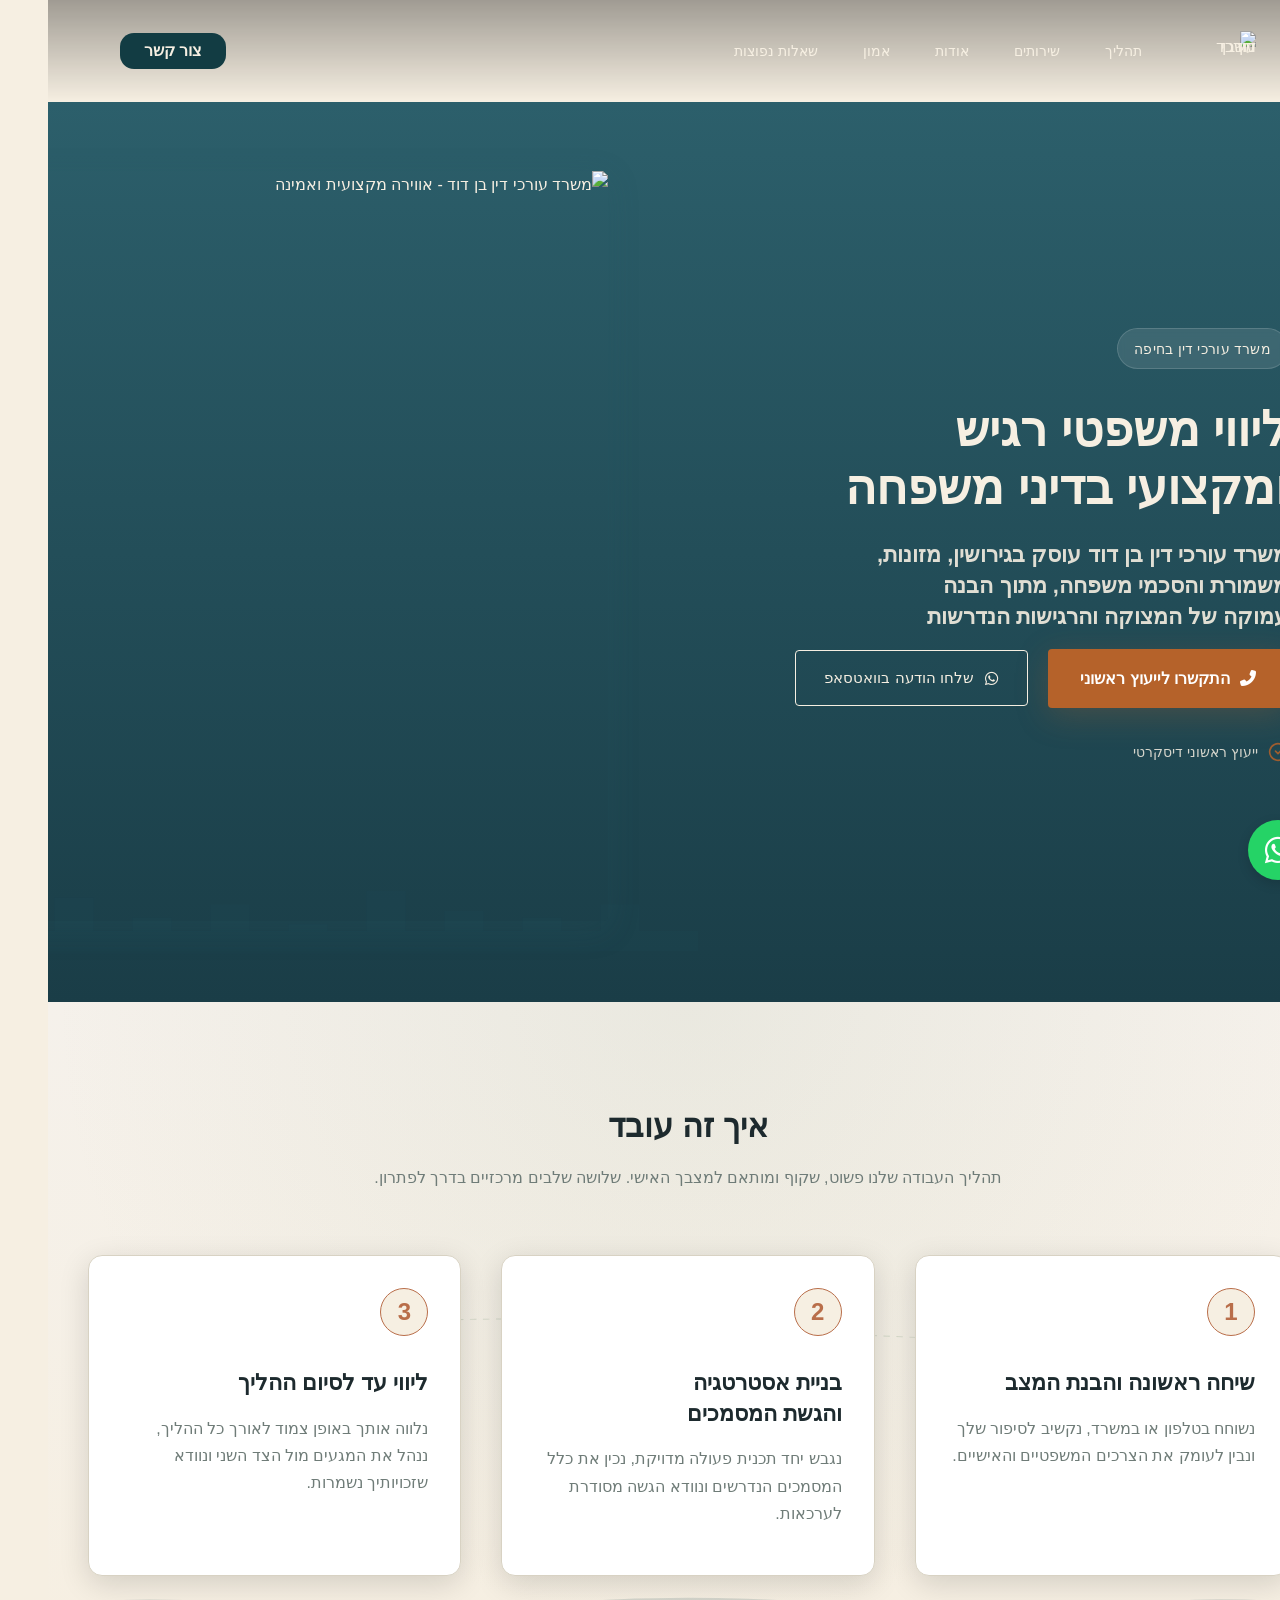
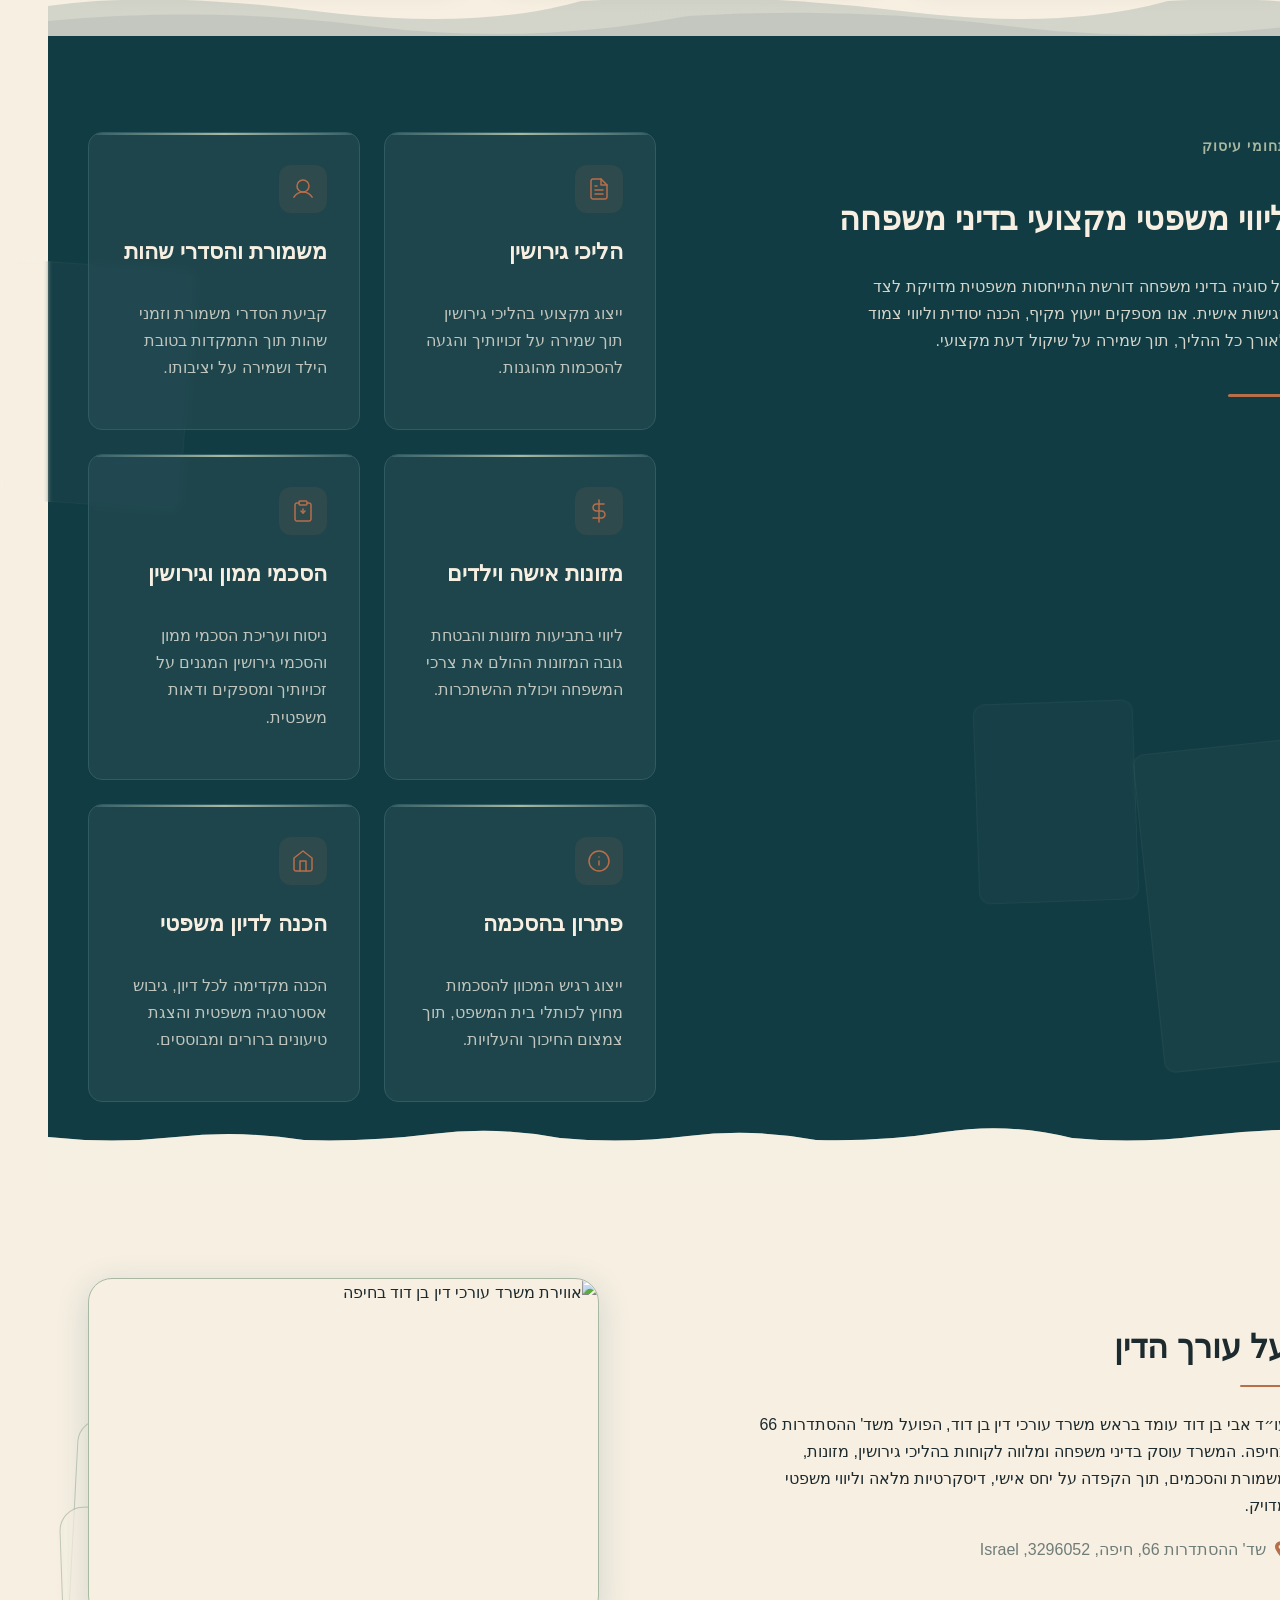
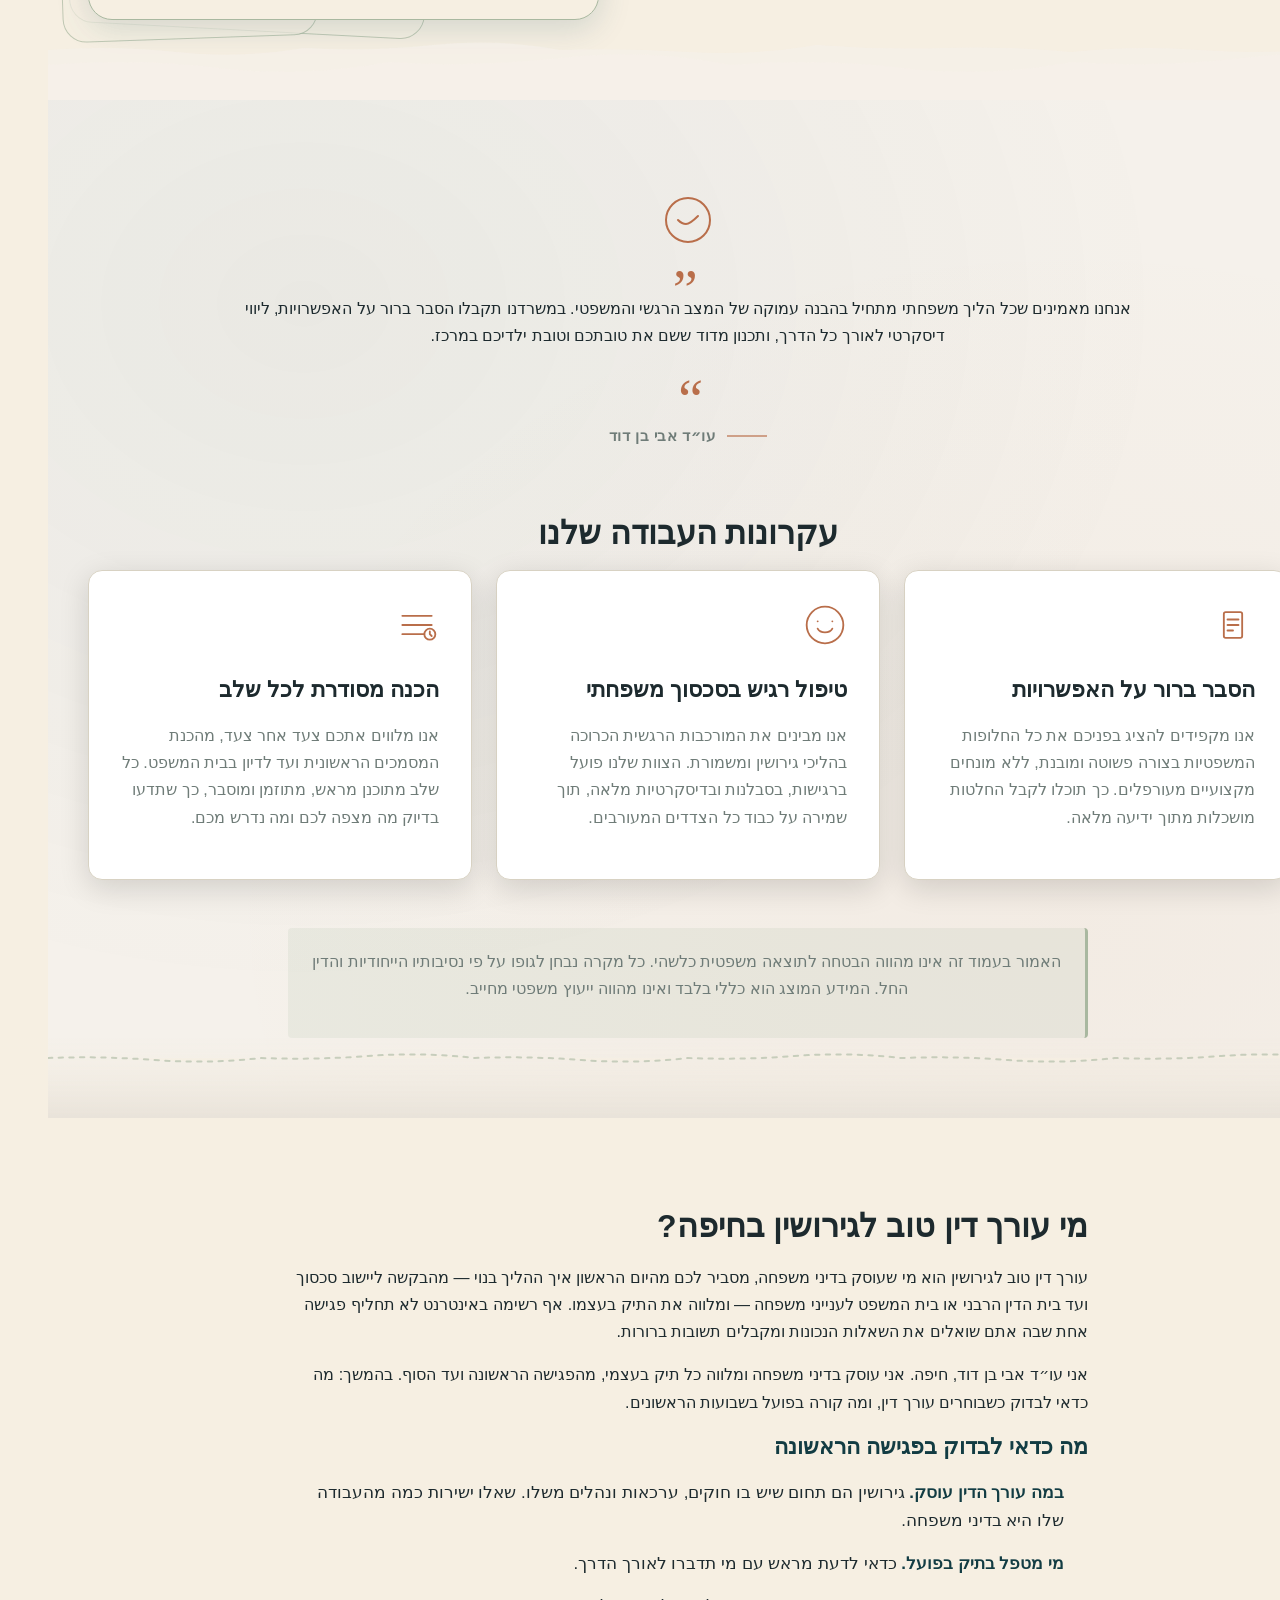
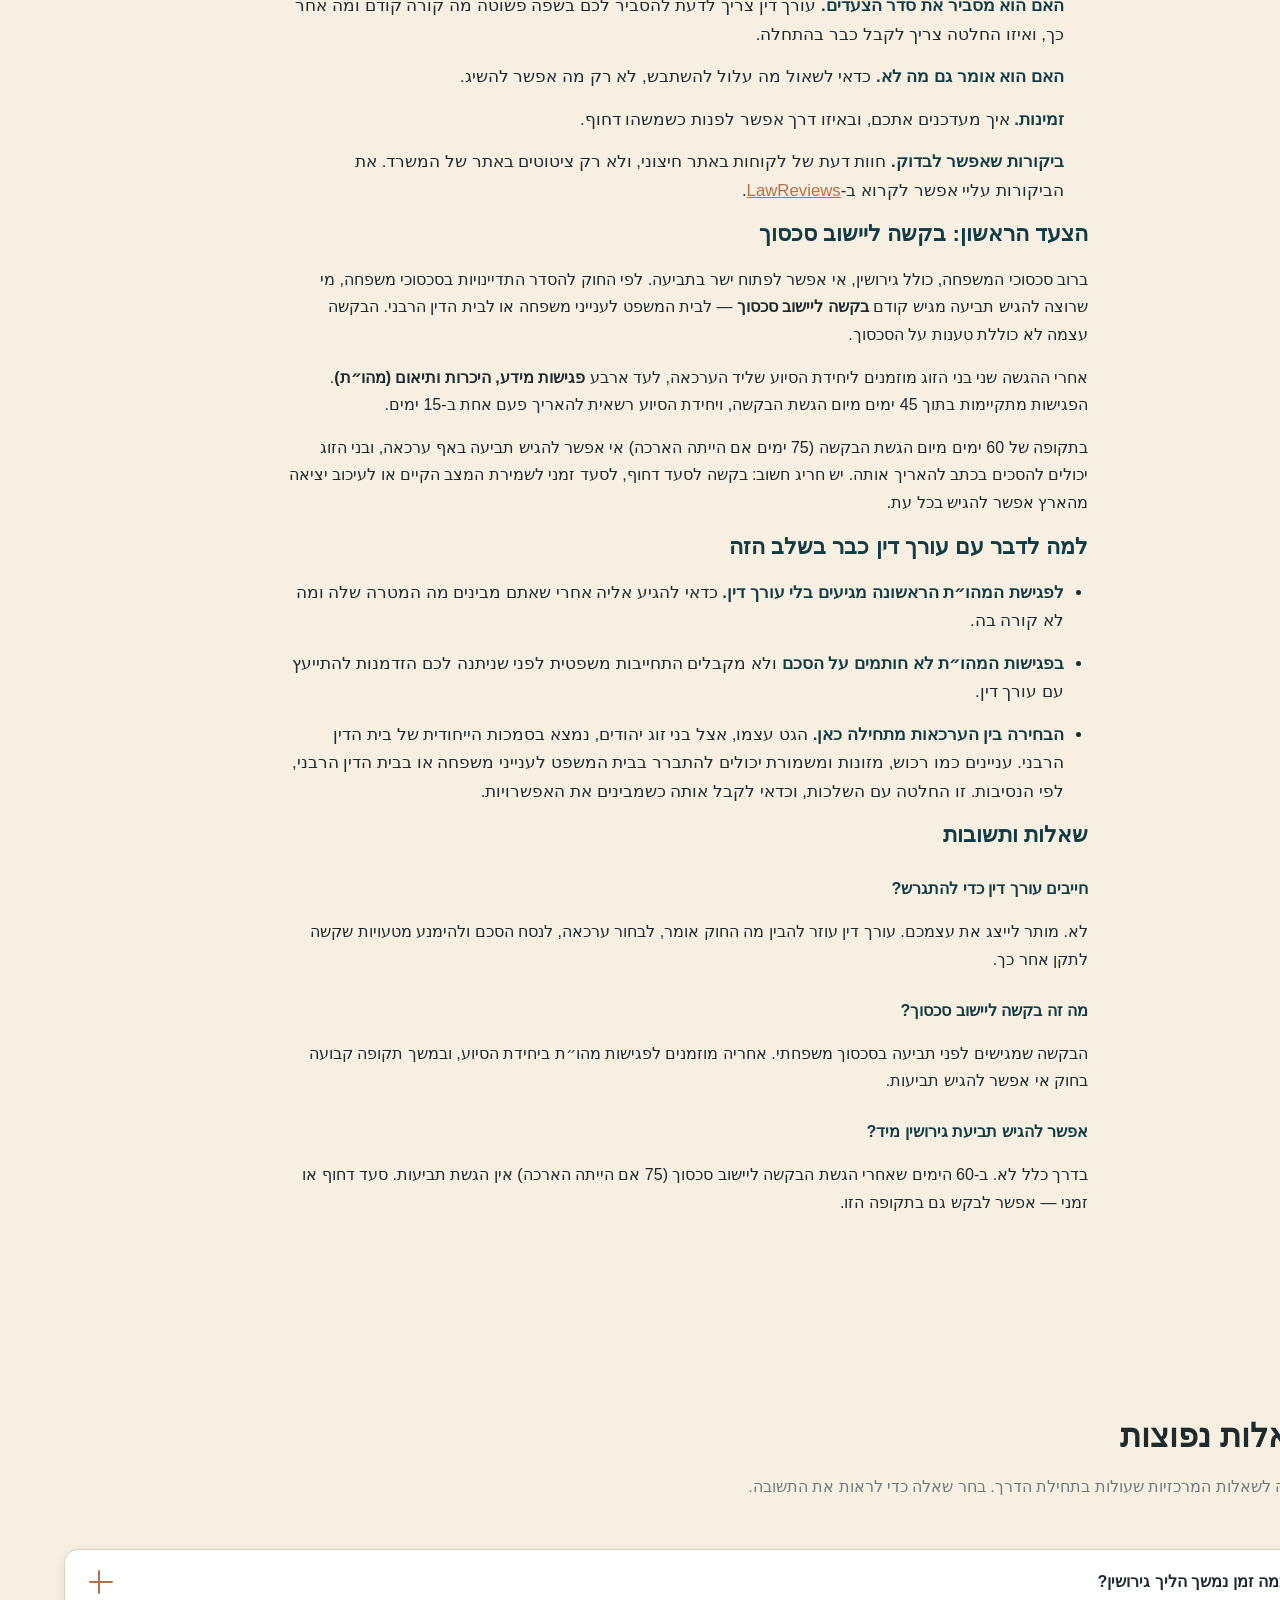
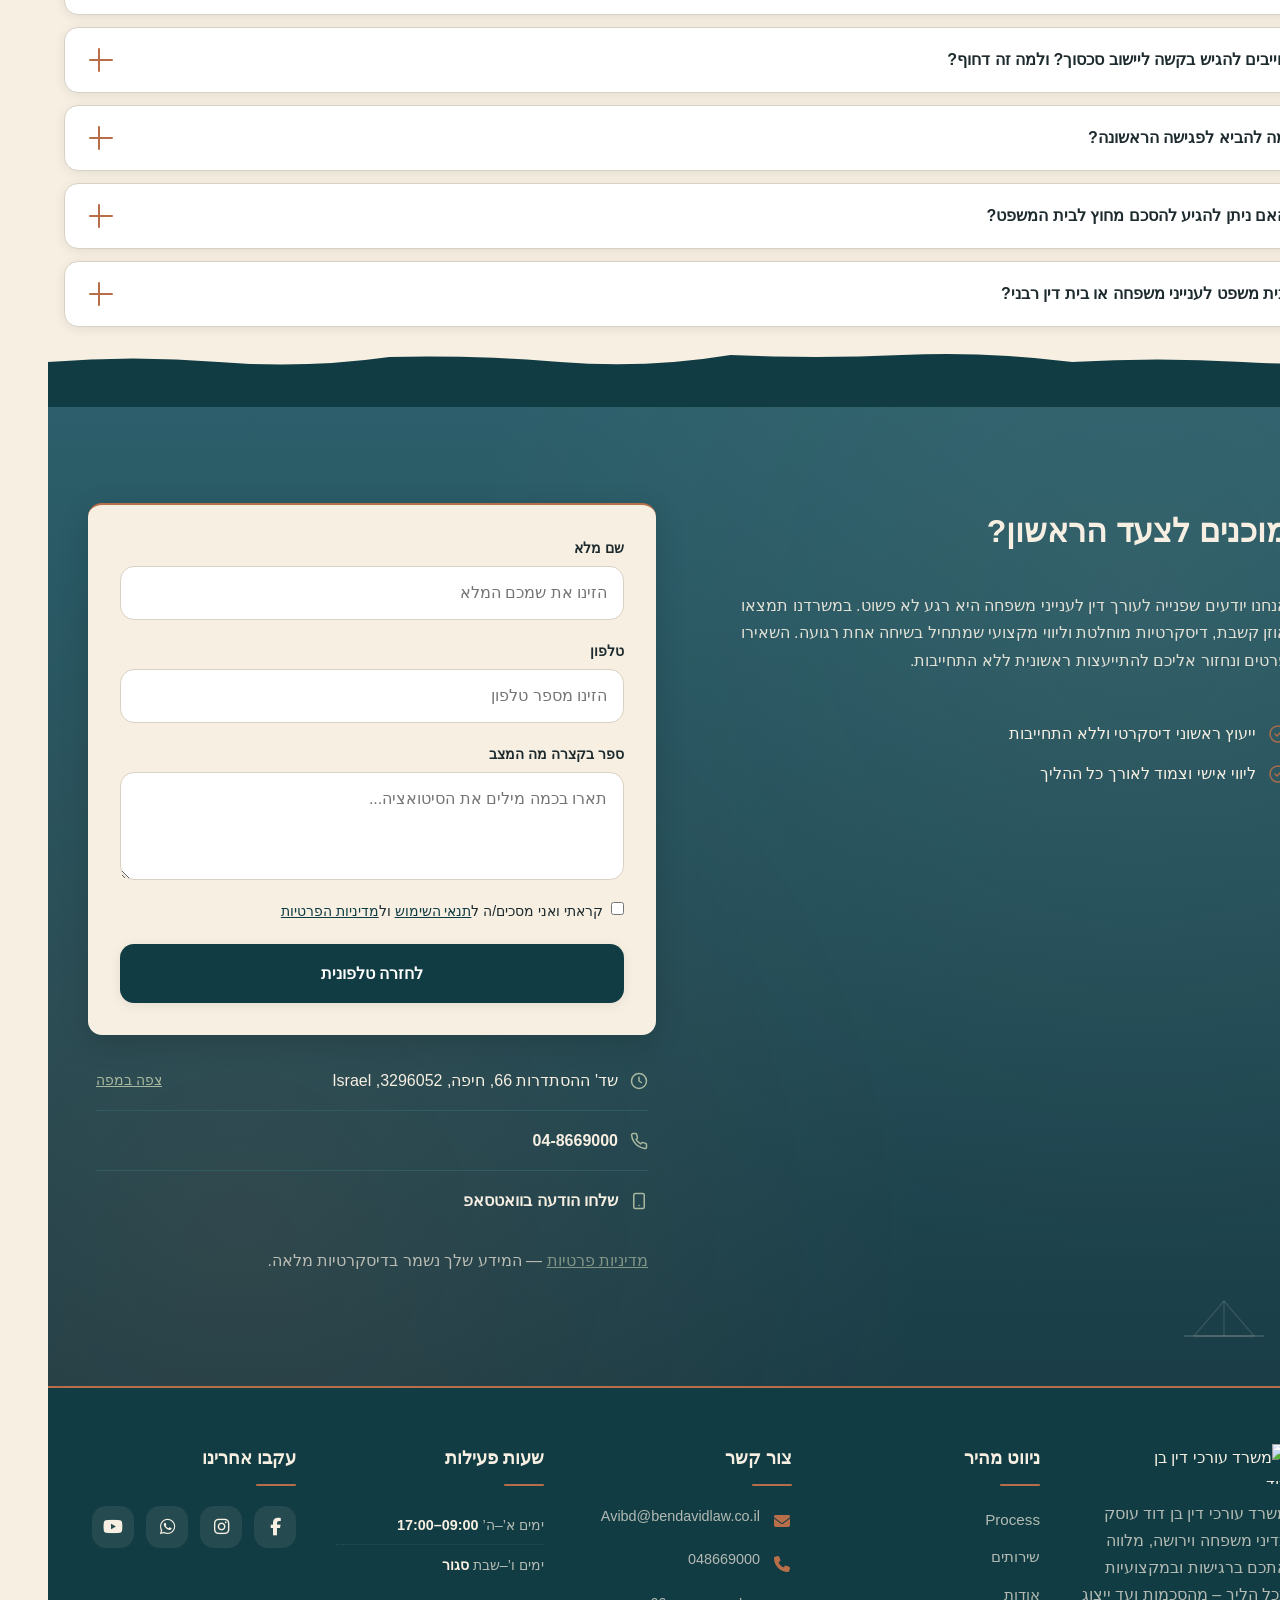
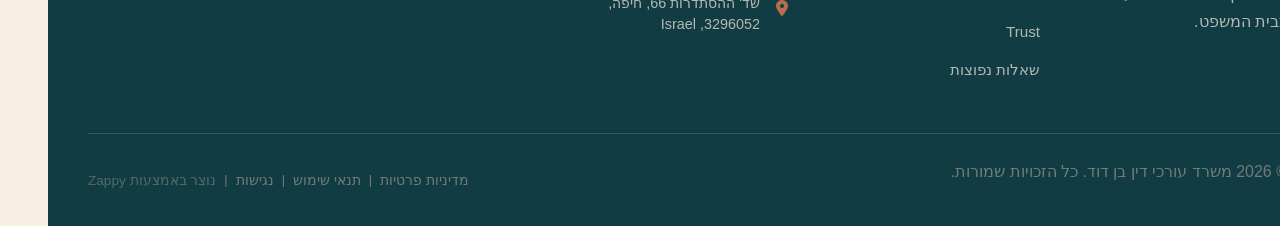
==== index.html @ 58da38f6 "Background sync: Progressive GitHub Sync" ====
<!DOCTYPE html><html lang="he" dir="rtl"><head>
    <meta charset="UTF-8">
    <meta name="viewport" content="width=device-width, initial-scale=1.0">
    <meta name="robots" content="index, follow">
    <title>עורך דין גירושין בחיפה – ליווי משפטי אישי ורגיש — משרד עורכי דין בן דוד</title>
    <meta name="description" content="משרד עורכי דין בן דוד בחיפה עוסק בדיני משפחה וגירושין. אנו מציעים ייעוץ משפטי מקצועי, אמפתי ודיסקרטי בנושאי גירושין, משמורת ומזונות. פנו עוד היום לשיחת הכוונה ראשונית.">
    <meta name="keywords" content="משרד עורכי דין בן דוד, עורך דין גירושין חיפה, עו" ד="" גירושין="" חיפה,="" עורך="" דין="" דיני="" משפחה="" ליווי="" משפטי="" גירושין"="">
    
    <!-- Favicons -->
    <link rel="icon" type="image/x-icon" href="/assets/favicon.ico">
    <link rel="icon" type="image/png" sizes="16x16" href="/assets/favicon-16x16.png">
    <link rel="icon" type="image/png" sizes="32x32" href="/assets/favicon-32x32.png">
    <link rel="icon" type="image/png" sizes="48x48" href="/assets/favicon-48x48.png">
    <link rel="icon" type="image/png" sizes="192x192" href="/assets/favicon-192x192.png">
    <link rel="icon" type="image/png" sizes="512x512" href="/assets/favicon-512x512.png">
    <link rel="apple-touch-icon" href="/assets/apple-touch-icon.png">
    <!-- Zappy Analytics -->
<script>
(function() {
  'use strict';
  
  // Configuration
  var config = {
    websiteId: '7e3cab8b-c3d1-4f21-bb6f-401c83af4fff',
    apiUrl: 'https://api.zappy5.com/api/analytics/track',
    sessionDuration: 30 * 60 * 1000, // 30 minutes
    visitorDuration: 30 * 24 * 60 * 60 * 1000, // 30 days
    trackPageViews: true,
    trackClicks: true,
    trackFormSubmissions: true
  };
  
  // Generate or retrieve persistent visitor ID (30 days)
  function getVisitorId() {
    var visitorKey = 'zappy_visitor_' + config.websiteId;
    var visitor = null;
    
    try {
      visitor = localStorage.getItem(visitorKey);
      if (visitor) {
        var visitorData = JSON.parse(visitor);
        var now = Date.now();
        
        // Check if visitor ID is still valid (30 days)
        if (now - visitorData.created < config.visitorDuration) {
          // Update last seen timestamp
          visitorData.lastSeen = now;
          localStorage.setItem(visitorKey, JSON.stringify(visitorData));
          return visitorData.id;
        }
      }
    } catch (e) {
      console.warn('Zappy Analytics: LocalStorage not available');
    }
    
    // Generate new visitor ID
    var newVisitorId = 'zv_' + Date.now() + '_' + Math.random().toString(36).substr(2, 9);
    
    try {
      localStorage.setItem(visitorKey, JSON.stringify({
        id: newVisitorId,
        created: Date.now(),
        lastSeen: Date.now()
      }));
    } catch (e) {
      // Continue without local storage
    }
    
    return newVisitorId;
  }
  
  // Generate or retrieve session ID (30 minutes)
  function getSessionId() {
    var sessionKey = 'zappy_session_' + config.websiteId;
    var session = null;
    
    try {
      session = sessionStorage.getItem(sessionKey);
      if (session) {
        var sessionData = JSON.parse(session);
        var now = Date.now();
        
        // Check if session is still valid
        if (now - sessionData.timestamp < config.sessionDuration) {
          // Update timestamp
          sessionData.timestamp = now;
          sessionStorage.setItem(sessionKey, JSON.stringify(sessionData));
          return sessionData.id;
        }
      }
    } catch (e) {
      console.warn('Zappy Analytics: SessionStorage not available');
    }
    
    // Generate new session ID
    var newSessionId = 'zs_' + Date.now() + '_' + Math.random().toString(36).substr(2, 9);
    
    try {
      sessionStorage.setItem(sessionKey, JSON.stringify({
        id: newSessionId,
        timestamp: Date.now()
      }));
    } catch (e) {
      // Continue without session storage
    }
    
    return newSessionId;
  }
  
  var visitorId = getVisitorId();
  var sessionId = getSessionId();
  
  // Track an event
  function trackEvent(eventType, data) {
    data = data || {};
    
    var eventData = {
      website_id: config.websiteId,
      event_type: eventType,
      page_path: window.location.pathname,
      referrer: document.referrer || 'direct',
      visitor_id: visitorId,
      session_id: sessionId,
      metadata: data
    };
    
    // Use sendBeacon if available (better for page unload events)
    if (navigator.sendBeacon) {
      var blob = new Blob([JSON.stringify(eventData)], { type: 'application/json' });
      navigator.sendBeacon(config.apiUrl, blob);
    } else {
      // Fallback to fetch
      fetch(config.apiUrl, {
        method: 'POST',
        headers: {
          'Content-Type': 'application/json'
        },
        body: JSON.stringify(eventData),
        keepalive: true
      }).catch(function(error) {
        console.warn('Zappy Analytics: Failed to track event', error);
      });
    }
  }
  
  // Track page view
  if (config.trackPageViews) {
    trackEvent('pageview', {
      title: document.title,
      url: window.location.href
    });
  }
  
  // Track clicks on important elements
  if (config.trackClicks) {
    document.addEventListener('click', function(e) {
      var target = e.target;
      
      // Track button clicks (counted as actions)
      if (target.tagName === 'BUTTON' || target.closest('button')) {
        var button = target.tagName === 'BUTTON' ? target : target.closest('button');
        var clickMeta = {
          element: 'button',
          text: button.textContent.trim().substring(0, 100),
          id: button.id || null,
          class: button.className || null
        };
        
        trackEvent('click', clickMeta);
      }
      
      // Track link clicks (navigation - not counted as actions)
      else if (target.tagName === 'A' || target.closest('a')) {
        var link = target.tagName === 'A' ? target : target.closest('a');
        var navMeta = {
          element: 'link',
          text: link.textContent.trim().substring(0, 100),
          href: link.href,
          external: link.hostname !== window.location.hostname
        };
        
        trackEvent('navigation', navMeta);
      }
    }, true);
  }
  
  
  // Track form submissions
  if (config.trackFormSubmissions) {
    document.addEventListener('submit', function(e) {
      var form = e.target;
      
      trackEvent('form_submit', {
        form_id: form.id || null,
        form_name: form.name || null,
        form_action: form.action || null,
        form_method: form.method || 'GET'
      });
    }, true);
  }
  
  // Track time on page (send on page unload)
  var pageLoadTime = Date.now();
  
  window.addEventListener('beforeunload', function() {
    var timeOnPage = Math.floor((Date.now() - pageLoadTime) / 1000); // in seconds
    
    trackEvent('page_unload', {
      time_on_page: timeOnPage,
      page_path: window.location.pathname
    });
  });
  
  // Expose tracking function globally for custom events
  window.zappyAnalytics = {
    track: trackEvent,
    getVisitorId: function() { return visitorId; },
    getSessionId: function() { return sessionId; }
  };
  
})();
</script>
<!-- End Zappy Analytics -->
<!-- Zappy Marketing Events -->
<script>
(function() {
  'use strict';
  if (window.zappyFireMarketingEvent) return;

  var ECOM_MODE = "";
  var IS_CATALOG = false;
  var IS_FULL = false;
  var DIRECT_GA = false;
  var DIRECT_META = false;
  var GA_SEND_TO = "";

  var ECOM_ALIAS = {
    begin_checkout: 'checkout_started',
    purchase: 'checkout_complete',
    add_to_cart: 'add_to_cart',
    view_product: 'view_product'
  };

  function pagePath() {
    try {
      if (window.ZAPPY_CONFIG && window.ZAPPY_CONFIG.currentPagePath) {
        return window.ZAPPY_CONFIG.currentPagePath;
      }
    } catch (e) {}
    try { return window.location.pathname || '/'; } catch (e2) { return '/'; }
  }

  function normalizeItems(meta) {
    meta = meta || {};
    var raw = meta.items || meta.cartItems || meta.cart_items || meta.lineItems || [];
    if (!Array.isArray(raw)) raw = [];
    var out = [];
    for (var i = 0; i < raw.length; i++) {
      var item = raw[i];
      if (!item || typeof item !== 'object') continue;
      var id = String(item.item_id || item.productId || item.product_id || item.id || '').trim();
      var name = String(item.item_name || item.productName || item.product_name || item.name || '').trim();
      var price = parseFloat(item.price != null ? item.price : (item.unitPrice != null ? item.unitPrice : 0)) || 0;
      var quantity = Math.max(1, parseInt(item.quantity != null ? item.quantity : (item.qty != null ? item.qty : 1), 10) || 1);
      if (!id && !name) continue;
      out.push({ item_id: id || name, item_name: name || id, price: price, quantity: quantity });
    }
    return out;
  }

  function buildGa4Params(eventId, meta) {
    meta = meta || {};
    var items = normalizeItems(meta);
    var value = parseFloat(meta.value != null ? meta.value : (meta.total != null ? meta.total : 0)) || 0;
    var currency = String(meta.currency || 'USD').toUpperCase();

    if (eventId === 'checkout_complete') {
      return {
        transaction_id: String(meta.transaction_id || meta.orderId || meta.order_id || meta.orderNumber || '') || undefined,
        value: value,
        currency: currency,
        items: items
      };
    }
    if (eventId === 'checkout_started') {
      return { value: value, currency: currency, items: items };
    }
    if (eventId === 'add_to_cart') {
      var atcItems = items.length ? items : [{
        item_id: String(meta.productId || meta.product_id || ''),
        item_name: String(meta.productName || meta.product_name || ''),
        price: parseFloat(meta.value != null ? meta.value : (meta.price != null ? meta.price : 0)) || 0,
        quantity: parseInt(meta.quantity != null ? meta.quantity : 1, 10) || 1
      }].filter(function(x) { return x.item_id || x.item_name; });
      return {
        value: value || (atcItems[0] ? atcItems[0].price * atcItems[0].quantity : 0),
        currency: currency,
        items: atcItems
      };
    }
    if (eventId === 'view_product') {
      var vpItems = items.length ? items : [{
        item_id: String(meta.productId || meta.product_id || ''),
        item_name: String(meta.productName || meta.product_name || ''),
        price: parseFloat(meta.price != null ? meta.price : (meta.value != null ? meta.value : 0)) || 0,
        quantity: 1
      }].filter(function(x) { return x.item_id || x.item_name; });
      return {
        currency: currency,
        value: value || (vpItems[0] ? vpItems[0].price : 0),
        items: vpItems
      };
    }
    if (eventId === 'whatsapp_click' || eventId === 'phone_click') {
      return { method: eventId === 'whatsapp_click' ? 'whatsapp' : 'phone', page_path: meta.pagePath || pagePath() };
    }
    if (eventId === 'contact_form_submitted' || eventId === 'product_inquiry') {
      return { page_path: meta.pagePath || pagePath() };
    }
    return meta;
  }

  function buildMetaParams(eventId, meta) {
    meta = meta || {};
    var items = normalizeItems(meta);
    var value = parseFloat(meta.value != null ? meta.value : (meta.total != null ? meta.total : 0)) || 0;
    var currency = String(meta.currency || 'USD').toUpperCase();
    var contentIds = [];
    var numItems = 0;
    for (var i = 0; i < items.length; i++) {
      if (items[i].item_id) contentIds.push(items[i].item_id);
      numItems += items[i].quantity || 1;
    }

    if (eventId === 'checkout_complete') {
      return {
        value: value,
        currency: currency,
        content_ids: contentIds.length ? contentIds : undefined,
        content_type: 'product',
        num_items: numItems || undefined,
        order_id: String(meta.order_id || meta.orderId || meta.transaction_id || meta.orderNumber || '') || undefined
      };
    }
    if (eventId === 'checkout_started') {
      return {
        value: value,
        currency: currency,
        content_ids: contentIds.length ? contentIds : undefined,
        content_type: 'product',
        num_items: numItems || parseInt(meta.itemCount != null ? meta.itemCount : 0, 10) || undefined
      };
    }
    if (eventId === 'add_to_cart') {
      var id = String(meta.productId || meta.product_id || contentIds[0] || '');
      return {
        value: value || (items[0] ? items[0].price * items[0].quantity : 0),
        currency: currency,
        content_ids: id ? [id] : (contentIds.length ? contentIds : undefined),
        content_type: 'product',
        content_name: meta.productName || meta.product_name || (items[0] && items[0].item_name),
        num_items: parseInt(meta.quantity != null ? meta.quantity : (numItems || 1), 10) || 1
      };
    }
    if (eventId === 'view_product') {
      var vid = String(meta.productId || meta.product_id || contentIds[0] || '');
      return {
        value: value || parseFloat(meta.price != null ? meta.price : 0) || 0,
        currency: currency,
        content_ids: vid ? [vid] : (contentIds.length ? contentIds : undefined),
        content_type: 'product',
        content_name: meta.productName || meta.product_name || (items[0] && items[0].item_name)
      };
    }
    if (eventId === 'whatsapp_click' || eventId === 'phone_click') {
      return {
        content_name: eventId === 'whatsapp_click' ? 'WhatsApp' : 'Phone',
        content_category: 'contact'
      };
    }
    if (eventId === 'contact_form_submitted' || eventId === 'product_inquiry') {
      return {
        content_name: eventId === 'product_inquiry' ? 'Product inquiry' : 'Contact form',
        content_category: meta.productName || meta.product_name || undefined
      };
    }
    return meta;
  }

  var PLATFORM = {
    whatsapp_click: { ga4: 'contact', meta: 'Contact', gtm: 'whatsapp_click', ecom: false },
    phone_click: { ga4: 'contact', meta: 'Contact', gtm: 'phone_click', ecom: false },
    contact_form_submitted: { ga4: 'generate_lead', meta: 'Lead', gtm: 'contact_form_submitted', ecom: false },
    checkout_started: { ga4: 'begin_checkout', meta: 'InitiateCheckout', gtm: 'begin_checkout', ecom: true },
    checkout_complete: { ga4: 'purchase', meta: 'Purchase', gtm: 'purchase', ecom: true },
    product_inquiry: { ga4: 'generate_lead', meta: 'Lead', gtm: 'product_inquiry', ecom: false },
    add_to_cart: { ga4: 'add_to_cart', meta: 'AddToCart', gtm: 'add_to_cart', ecom: true },
    view_product: { ga4: 'view_item', meta: 'ViewContent', gtm: 'view_item', ecom: true }
  };

  function purchaseDedupKey(orderId) {
    return 'zappy_purchase_fired_' + String(orderId || '');
  }

  function purchaseMetaDedupKey(orderId) {
    return 'zappy_purchase_meta_fired_' + String(orderId || '');
  }

  function alreadyFiredPurchase(orderId) {
    if (!orderId) return false;
    try {
      return window.sessionStorage.getItem(purchaseDedupKey(orderId)) === '1';
    } catch (e) {
      return false;
    }
  }

  function markPurchaseFired(orderId) {
    if (!orderId) return;
    try { window.sessionStorage.setItem(purchaseDedupKey(orderId), '1'); } catch (e) {}
  }

  function alreadyFiredPurchaseMeta(orderId) {
    if (!orderId) return false;
    try {
      return window.sessionStorage.getItem(purchaseMetaDedupKey(orderId)) === '1';
    } catch (e) {
      return false;
    }
  }

  function markPurchaseMetaFired(orderId) {
    if (!orderId) return;
    try { window.sessionStorage.setItem(purchaseMetaDedupKey(orderId), '1'); } catch (e) {}
  }

  function getPendingMetaEvents() {
    try {
      if (!Array.isArray(window.__zappyPendingMetaEvents)) {
        window.__zappyPendingMetaEvents = [];
      }
      return window.__zappyPendingMetaEvents;
    } catch (e) {
      return [];
    }
  }

  function enqueueMetaEvent(eventName, params, orderId) {
    var q = getPendingMetaEvents();
    if (orderId) {
      for (var i = 0; i < q.length; i++) {
        if (q[i] && q[i].orderId === orderId && q[i].eventName === eventName) return;
      }
    }
    q.push({ eventName: eventName, params: params || {}, orderId: orderId || null });
  }

  /**
   * Live sites replace the eager Meta snippet with a consent-gated lazy
   * loader. Payment providers bounce the shopper back to /order-success
   * before CookieConsent hydrates, so confirm-order used to fire Purchase
   * while window.fbq was still undefined — then sessionStorage blocked a
   * retry. Queue until fbq exists, then flush.
   */
  function flushPendingMetaEvents() {
    if (typeof window.fbq !== 'function') return;
    var q = getPendingMetaEvents().slice();
    try { window.__zappyPendingMetaEvents = []; } catch (e) {}
    for (var i = 0; i < q.length; i++) {
      var item = q[i];
      if (!item || !item.eventName) continue;
      if (item.orderId && alreadyFiredPurchaseMeta(item.orderId)) continue;
      try {
        window.fbq('track', item.eventName, item.params || {});
        if (item.orderId) markPurchaseMetaFired(item.orderId);
      } catch (e2) {}
    }
  }
  window.zappyFlushPendingMetaEvents = flushPendingMetaEvents;

  if (DIRECT_META) {
    var metaFlushAttempts = 0;
    var metaFlushTimer = setInterval(function() {
      metaFlushAttempts++;
      flushPendingMetaEvents();
      var pendingLen = 0;
      try { pendingLen = (window.__zappyPendingMetaEvents || []).length; } catch (e) {}
      if ((pendingLen === 0 && typeof window.fbq === 'function') || metaFlushAttempts > 60) {
        clearInterval(metaFlushTimer);
      }
    }, 500);
  }

  /**
   * Fire a marketing event to first-party analytics + GA4/GTM/Meta when present.
   * @param {string} eventName marketing ID or ecommerce alias
   * @param {object} [metadata]
   * @param {{ skipFirstParty?: boolean }} [opts]
   */
  window.zappyFireMarketingEvent = function(eventName, metadata, opts) {
    try {
      opts = opts || {};
      metadata = metadata || {};
      var eventId = ECOM_ALIAS[eventName] || eventName;
      var plat = PLATFORM[eventId];
      if (!plat) return;

      if (!metadata.pagePath && !metadata.page_path) {
        metadata.pagePath = pagePath();
      }

      var oid = '';
      var purchaseAlreadySent = false;
      var purchaseMetaAlreadySent = false;
      if (eventId === 'checkout_complete') {
        oid = String(metadata.orderId || metadata.order_id || metadata.transaction_id || '');
        purchaseAlreadySent = !!(oid && alreadyFiredPurchase(oid));
        purchaseMetaAlreadySent = !!(oid && alreadyFiredPurchaseMeta(oid));
        if (purchaseAlreadySent && purchaseMetaAlreadySent) return;
      }

      // First-party (skip when already tracked via zappyTrackEcomAnalytics path
      // that opts out, or when caller already recorded under a different name)
      if (!opts.skipFirstParty && !purchaseAlreadySent) {
        try {
          if (window.zappyAnalytics && typeof window.zappyAnalytics.track === 'function') {
            window.zappyAnalytics.track(eventId, metadata);
          }
        } catch (e1) {}
      }

      // GTM / dataLayer — platform-standard ecommerce event names.
      // Always push. A bare gtag.js snippet ignores plain event objects;
      // a GTM container is what turns them into GA4/Ads hits.
      if (!purchaseAlreadySent) {
        try {
          window.dataLayer = window.dataLayer || [];
          if (plat.ecom) {
            var ga4ForGtm = buildGa4Params(eventId, metadata);
            var ecommerce = {};
            if (ga4ForGtm.transaction_id) ecommerce.transaction_id = ga4ForGtm.transaction_id;
            if (ga4ForGtm.value != null) ecommerce.value = ga4ForGtm.value;
            if (ga4ForGtm.currency) ecommerce.currency = ga4ForGtm.currency;
            if (ga4ForGtm.items) ecommerce.items = ga4ForGtm.items;
            // Clear first so GTM does not merge this hit with the previous ecommerce object.
            window.dataLayer.push({ ecommerce: null });
            window.dataLayer.push({ event: plat.gtm, ecommerce: ecommerce });
            // Secondary Zappy-specific trigger for merchants who want it
            if (eventId === 'checkout_complete' || eventId === 'checkout_started') {
              window.dataLayer.push({ ecommerce: null });
              window.dataLayer.push({ event: eventId, ecommerce: ecommerce });
            }
          } else {
            var dl = { event: plat.gtm };
            for (var k in metadata) {
              if (Object.prototype.hasOwnProperty.call(metadata, k)) dl[k] = metadata[k];
            }
            window.dataLayer.push(dl);
          }
        } catch (e2) {}

        // Direct Google Analytics snippet only. GTM also defines window.gtag;
        // calling it then sends the same event again to every Google tag the
        // container loaded. send_to keeps a direct GA install off those tags
        // when the merchant also has GTM.
        if (DIRECT_GA) {
          try {
            if (typeof window.gtag === 'function') {
              var gaParams = buildGa4Params(eventId, metadata);
              if (GA_SEND_TO && gaParams && typeof gaParams === 'object') {
                var gaCopy = {};
                for (var gk in gaParams) {
                  if (Object.prototype.hasOwnProperty.call(gaParams, gk)) gaCopy[gk] = gaParams[gk];
                }
                gaCopy.send_to = GA_SEND_TO;
                gaParams = gaCopy;
              }
              window.gtag('event', plat.ga4, gaParams);
            }
          } catch (e3) {}
        }

        if (oid) markPurchaseFired(oid);
      }

      // Meta Pixel — only the Zappy pixel integration. A pixel pasted inside
      // GTM already initializes fbq; calling it from here would double-count.
      // Live sites lazy-load fbq after marketing consent. If the stub is not
      // defined yet, queue and flush when the pixel arrives.
      if (DIRECT_META) {
        try {
          if (purchaseMetaAlreadySent) {
            // already delivered to Meta
          } else {
            var metaParams = buildMetaParams(eventId, metadata);
            if (typeof window.fbq === 'function') {
              window.fbq('track', plat.meta, metaParams);
              if (oid) markPurchaseMetaFired(oid);
            } else {
              enqueueMetaEvent(plat.meta, metaParams, eventId === 'checkout_complete' ? oid : null);
            }
          }
        } catch (e4) {}
      }
    } catch (err) {}
  };

  // ---- Click listeners (capture) ----
  var recent = Object.create(null);
  function dedupe(key) {
    var now = Date.now();
    if (recent[key] && now - recent[key] < 800) return true;
    recent[key] = now;
    return false;
  }

  function closest(el, selector) {
    if (!el) return null;
    if (el.closest) return el.closest(selector);
    return null;
  }

  function findAnchor(el) {
    var node = el;
    while (node && node !== document) {
      if (node.tagName === 'A') return node;
      node = node.parentElement;
    }
    return null;
  }

  function isWhatsAppHref(href) {
    if (!href) return false;
    var h = String(href).toLowerCase();
    return h.indexOf('wa.me/') !== -1 ||
      h.indexOf('api.whatsapp.com') !== -1 ||
      h.indexOf('whatsapp.com/send') !== -1 ||
      h.indexOf('whatsapp:') === 0;
  }

  document.addEventListener('click', function(e) {
    try {
      var target = e.target;
      if (!target) return;

      // WhatsApp
      var waFloat = closest(target, '.whatsapp-float, a.whatsapp-float, [data-zappy-whatsapp]');
      var anchor = findAnchor(target);
      var href = (anchor && anchor.href) || '';
      if (waFloat || (anchor && isWhatsAppHref(href))) {
        if (!dedupe('wa:' + href)) {
          var waSource = waFloat ? 'float' : 'link';
          window.zappyFireMarketingEvent('whatsapp_click', {
            source: waSource,
            href: href || null,
            pagePath: pagePath()
          });
        }
        return;
      }

      // Phone
      var phoneBtn = closest(target, '.phone-header-btn, .nav-phone-btn, .call-btn, [data-zappy-phone]');
      var telHref = '';
      if (anchor && anchor.href && String(anchor.href).toLowerCase().indexOf('tel:') === 0) {
        telHref = anchor.href;
      } else if (phoneBtn && phoneBtn.href && String(phoneBtn.href).toLowerCase().indexOf('tel:') === 0) {
        telHref = phoneBtn.href;
      }
      if (phoneBtn || telHref) {
        var phone = '';
        if (telHref) {
          phone = String(telHref).replace(/^tel:/i, '').trim();
        }
        if (!dedupe('tel:' + (phone || (phoneBtn && phoneBtn.id) || 'btn'))) {
          window.zappyFireMarketingEvent('phone_click', {
            source: phoneBtn ? 'button' : 'link',
            phone: phone || null,
            href: telHref || null,
            pagePath: pagePath()
          });
        }
        return;
      }

      // Catalog / product inquiry
      if (IS_CATALOG || IS_FULL) {
        var inq = closest(target, '.card-inquiry-btn, #zappy-pdp-inquiry-btn, a.inquiry-btn');
        if (inq) {
          if (!dedupe('inq:' + (inq.id || inq.className))) {
            var product = window.currentProduct || null;
            var productId = (inq.getAttribute && inq.getAttribute('data-product-id')) ||
              (product && product.id) || null;
            var productName = (inq.getAttribute && inq.getAttribute('data-product-name')) ||
              (product && product.name) || null;
            var channel = 'contact_page';
            var inqHref = (inq.tagName === 'A' && inq.href) ? inq.href : '';
            if (inqHref && String(inqHref).toLowerCase().indexOf('mailto:') === 0) channel = 'mailto';
            window.zappyFireMarketingEvent('product_inquiry', {
              source: inq.id === 'zappy-pdp-inquiry-btn' ? 'pdp' : 'card',
              productId: productId,
              productName: productName,
              channel: channel,
              pagePath: pagePath()
            });
          }
        }
      }
    } catch (err) {}
  }, true);
})();
</script>
    <meta property="og:title" content="עורך דין גירושין בחיפה – ליווי משפטי אישי ורגיש — משרד עורכי דין בן דוד">
    <meta property="og:description" content="משרד עורכי דין בן דוד בחיפה עוסק בדיני משפחה וגירושין. אנו מציעים ייעוץ משפטי מקצועי, אמפתי ודיסקרטי בנושאי גירושין, משמורת ומזונות. פנו עוד היום לשיחת הכוונה ראשונית.">
    <meta name="twitter:card" content="summary_large_image">
    <meta name="twitter:title" content="עורך דין גירושין בחיפה – ליווי משפטי אישי ורגיש — משרד עורכי דין בן דוד">
    <meta name="twitter:description" content="משרד עורכי דין בן דוד בחיפה עוסק בדיני משפחה וגירושין. אנו מציעים ייעוץ משפטי מקצועי, אמפתי ודיסקרטי בנושאי גירושין, משמורת ומזונות. פנו עוד היום לשיחת הכוונה ראשונית.">
    <script type="application/ld+json">{"@context":"https://schema.org","@graph":[{"@type":"LocalBusiness","@id":"https://gerushin.bendavidlaw.co.il#organization","name":"משרד עורכי דין בן דוד","url":"https://gerushin.bendavidlaw.co.il","description":"Ben David Law Firm is a family law practice based in Haifa, led by attorney Avichai Ben David, located at 66 HaHistadrut Blvd, Haifa. The firm specializes in divorce proceedings, alimony, custody, and family agreements. The brand tone is calm, professional, and empathetic — designed to serve people in emotional distress without aggressive sales language or unrealistic promises. The landing page targets Google Ads traffic from people searching for divorce lawyers in Haifa and the north of Israel, with conversion measured via a thank-you page redirect.","address":{"@type":"PostalAddress","streetAddress":"שד' ההסתדרות 66, חיפה, 3296052, Israel"},"contactPoint":[{"@type":"ContactPoint","contactType":"customer service","email":"Avibd@bendavidlaw.co.il","telephone":"048669000"}]},{"@type":"WebSite","@id":"https://gerushin.bendavidlaw.co.il#website","url":"https://gerushin.bendavidlaw.co.il","name":"משרד עורכי דין בן דוד","publisher":{"@id":"https://gerushin.bendavidlaw.co.il#organization"}},{"@type":"ContactPage","@id":"https://gerushin.bendavidlaw.co.il#contactpage","url":"https://gerushin.bendavidlaw.co.il","name":"עורך דין גירושין בחיפה – ליווי משפטי אישי ורגיש — משרד עורכי דין בן דוד","mainEntity":{"@id":"https://gerushin.bendavidlaw.co.il#organization"},"potentialAction":{"@type":"CommunicateAction","target":{"@type":"EntryPoint","urlTemplate":"https://gerushin.bendavidlaw.co.il/api/email/contact-form","actionPlatform":["http/method=POST"],"contentType":"application/json"},"instrument":[{"@type":"PropertyValue","name":"full_name","propertyID":"text","valueRequired":true,"description":"הזינו את שמכם המלא"},{"@type":"PropertyValue","name":"phone","propertyID":"tel","valueRequired":true,"description":"הזינו מספר טלפון"},{"@type":"PropertyValue","name":"message","propertyID":"textarea","valueRequired":true,"description":"תארו בכמה מילים את הסיטואציה..."},{"@type":"PropertyValue","name":"privacy_consent","propertyID":"checkbox","valueRequired":true}]}},{"@type":"FAQPage","@id":"https://gerushin.bendavidlaw.co.il#faq","mainEntity":[{"@type":"Question","name":"כמה זמן נמשך הליך גירושין?","acceptedAnswer":{"@type":"Answer","text":"&nbsp; התשובה תלויה בעיקר בשאלה אחת: האם יש הסכמה. כשהצדדים מגיעים להסכם גירושין, ההליך יכול להסתיים בתוך חודשים ספורים. כשיש מחלוקת על רכוש או על הילדים, הוא נמשך לרוב למעלה משנה. חלק ניכר ממשך ההליך נקבע כבר בשלבים הראשונים - ולכן הליווי המשפטי משמעותי דווקא בהתחלה, לפני שנפתחים תיקים.&nbsp;&nbsp;"}},{"@type":"Question","name":"חייבים להגיש בקשה ליישוב סכסוך? ולמה זה דחוף?","acceptedAnswer":{"@type":"Answer","text":"&nbsp; כן. ברוב סכסוכי המשפחה החוק מחייב להגיש בקשה ליישוב סכסוך לפני הגשת תביעה, ולאחריה נערכות פגישות מהו\"ת ביחידת הסיוע שליד בית המשפט. בתקופה זו ההליכים מעוכבים. למי שמגיש ראשון יש יתרון בבחירת הערכאה שבה יידונו הרכוש והמזונות - החלטה שמשפיעה על התוצאה ולא תמיד ניתנת לשינוי בהמשך. במקרים דחופים ובמצבי אלימות קיימים חריגים. זו הסיבה שכדאי להתייעץ מוקדם, גם אם עדיין לא החלטת אם אתה רוצה להתגרש.&nbsp;&nbsp;"}},{"@type":"Question","name":"מה להביא לפגישה הראשונה?","acceptedAnswer":{"@type":"Answer","text":"&nbsp; ככל שיש בידך יותר מידע כך הפגישה יעילה יותר - אבל אל תדחה אותה בגלל מסמך חסר. שימושי להביא: תעודת זהות עם ספח, כתובה או הסכם ממון אם קיים, תלושי שכר אחרונים של שני הצדדים, נסח טאבו של דירת המגורים, ופירוט חסכונות והלוואות. אם כבר נפתח הליך בבית המשפט או בבית הדין - הבא את המסמכים שקיבלת.&nbsp;&nbsp;"}},{"@type":"Question","name":"האם ניתן להגיע להסכם מחוץ לבית המשפט?","acceptedAnswer":{"@type":"Answer","text":"בהחלט. כשזה אפשרי, עדיף לנסות להגיע להסכמות במשא ומתן לפני שפונים להליך בבית המשפט. זה חוסך זמן, כסף ומתחים מיותרים. הסכם המושג מחוץ לכותלי בית המשפט מקבל תוקף משפטי מלא עם אישורו, ומאפשר לשני הצדדים שליטה רבה יותר בתוצאה."}},{"@type":"Question","name":"בית משפט לענייני משפחה או בית דין רבני?","acceptedAnswer":{"@type":"Answer","text":"&nbsp; עצם הגירושין נדון בבית הדין הרבני. הנושאים הנלווים - רכוש, מזונות ומשמורת - יכולים להידון בכל אחת מהערכאות, והבחירה משפיעה על אופן הדיון ועל התוצאה. מזונות הילדים הם זכות עצמאית של הילד, ולכן ניתן לדון בהם בבית המשפט לענייני משפחה גם כאשר יתר הנושאים נדונים במקום אחר.&nbsp; &nbsp;&nbsp;"}}]}]}</script>
    <meta property="og:type" content="website">
  <meta property="og:locale" content="he_IL">
  
  
  
  
  
  <link rel="stylesheet" href="https://fonts.googleapis.com/css2?family=Assistant:wght@400;500;600;700&amp;display=swap">
  <link rel="preconnect" href="https://fonts.googleapis.com">
  <link rel="preconnect" href="https://fonts.gstatic.com" crossorigin="">
  <style>
    .skip-link { position: absolute; top: 0; left: 0; transform: translateY(-200%); padding: 12px 18px; background: var(--bg-dark, #1a1a1a); color: var(--text-light, #fff); font-weight: 600; border-radius: 0 0 8px 0; z-index: 10000; }
    .skip-link:focus { transform: none; outline: 2px solid var(--ring, #fff); outline-offset: 2px; }
    :focus-visible { outline: 2px solid var(--ring, currentColor); outline-offset: 3px; }
  </style>


  
    <!-- Favicons -->
    <link rel="icon" type="image/x-icon" href="/assets/favicon.ico">
    <link rel="icon" type="image/png" sizes="16x16" href="/assets/favicon-16x16.png">
    <link rel="icon" type="image/png" sizes="32x32" href="/assets/favicon-32x32.png">
    <link rel="icon" type="image/png" sizes="48x48" href="/assets/favicon-48x48.png">
    <link rel="icon" type="image/png" sizes="192x192" href="/assets/favicon-192x192.png">
    <link rel="icon" type="image/png" sizes="512x512" href="/assets/favicon-512x512.png">
    <link rel="apple-touch-icon" href="/assets/apple-touch-icon.png">
    <!-- Cookie Consent -->
    <link rel="stylesheet" href="https://cdn.jsdelivr.net/npm/vanilla-cookieconsent@3/dist/cookieconsent.css">
    <!-- Mickidum Accessibility Toolbar lazy-loaded by runtime -->

<style data-zappy-section-v2-css="true">
/* V2 Regenerated Section CSS */
.index-hero-section {
  background: linear-gradient(180deg, #2C5F6B 0%, #1A3D47 100%);
  color: var(--text-light);
  padding: 80px 16px;
  overflow: hidden;
  position: relative;
}

.index-hero-section .index-hero-grid {
  display: flex;
  flex-direction: column;
  max-width: 1200px;
  margin: 0 auto;
  align-items: center;
  gap: 48px;
}

/* Text Column */
.index-hero-section .index-hero-text {
  width: 100%;
  display: flex;
  flex-direction: column;
  align-items: flex-start;
  text-align: right;
  z-index: 10;
  position: relative;
}

.index-hero-section .index-hero-badge {
  display: inline-block;
  background: rgba(255, 255, 255, 0.1);
  backdrop-filter: blur(4px);
  border: 1px solid rgba(255, 255, 255, 0.15);
  border-radius: 100px;
  padding: 6px 16px;
  margin-bottom: 24px;
}

.index-hero-section .index-hero-badge span {
  font-family: 'Assistant', sans-serif;
  font-size: 0.85rem;
  font-weight: 500;
  color: var(--text-light);
  letter-spacing: 0.02em;
  direction: rtl;
}

.index-hero-section .index-hero-headline {
  font-family: 'Noto Serif Hebrew', serif;
  font-size: 3rem;
  font-weight: 700;
  line-height: 1.15;
  color: var(--text-light);
  margin: 0 0 20px 0;
  direction: rtl;
  text-align: right;
}

.index-hero-section .index-hero-subtitle {
  font-family: 'Assistant', sans-serif;
  font-size: 1rem;
  font-weight: 400;
  line-height: 1.6;
  color: var(--text-light);
  margin: 0 0 36px 0;
  direction: rtl;
  text-align: right;
  opacity: 0.9;
  max-width: 540px;
}

/* Actions */
.index-hero-section .index-hero-actions {
  display: flex;
  flex-direction: column;
  align-items: flex-start;
  gap: 16px;
  width: 100%;
  margin-bottom: 32px;
}

.index-hero-section .index-hero-btn-primary {
  display: flex;
  align-items: center;
  justify-content: center;
  gap: 10px;
  background: #B5622A;
  color: #FFFFFF;
  padding: 16px 32px;
  border-radius: 4px;
  border: none;
  font-family: 'Assistant', sans-serif;
  font-weight: 600;
  font-size: 1rem;
  text-decoration: none;
  transition: all 0.35s cubic-bezier(0.4, 0, 0.2, 1);
  box-shadow: 0 8px 32px rgba(181, 98, 42, 0.25);
  width: auto;
  white-space: nowrap;
}

.index-hero-section .index-hero-btn-primary:hover {
  transform: translateY(-2px);
  box-shadow: 0 12px 40px rgba(181, 98, 42, 0.35);
  background: #C8763A;
}

.index-hero-section .index-hero-btn-secondary {
  display: flex;
  align-items: center;
  justify-content: center;
  gap: 10px;
  background: transparent;
  color: var(--text-light);
  border: 1.5px solid var(--text-light);
  padding: 14px 28px;
  border-radius: 4px;
  font-family: 'Assistant', sans-serif;
  font-weight: 500;
  font-size: 0.95rem;
  text-decoration: none;
  transition: all 0.35s cubic-bezier(0.4, 0, 0.2, 1);
  width: auto;
  white-space: nowrap;
}

.index-hero-section .index-hero-btn-secondary:hover {
  background: rgba(255, 255, 255, 0.1);
  border-color: #FFFFFF;
}

/* Trust Items */
.index-hero-section .index-hero-trust {
  display: flex;
  flex-direction: column;
  gap: 12px;
  width: 100%;
}

.index-hero-section .index-hero-trust-item {
  display: flex;
  align-items: center;
  gap: 10px;
  color: var(--text-light);
  opacity: 0.85;
}

.index-hero-section .index-hero-trust-item svg {
  color: #B5622A;
  flex-shrink: 0;
}

.index-hero-section .index-hero-trust-item span {
  font-family: 'Assistant', sans-serif;
  font-size: 0.9rem;
  font-weight: 500;
  direction: rtl;
}

/* Image Column */
.index-hero-section .index-hero-image-column {
  width: 100%;
  position: relative;
  z-index: 5;
}

.index-hero-section .index-hero-image-frame {
  border-radius: 4px;
  overflow: hidden;
  box-shadow: 0 8px 32px rgba(44, 95, 107, 0.18);
  position: relative;
  z-index: 2;
  aspect-ratio: 3 / 2;
}

.index-hero-section .index-hero-image-frame img {
  display: block;
  width: 100%;
  height: 100%;
  object-fit: cover;
  object-position: top center;
}

/* Decorative Cityscape Overlay */
.index-hero-section .index-hero-decorative-cityscape {
  position: absolute;
  bottom: -20px;
  left: -10%;
  width: 120%;
  height: 60px;
  color: #2C5F6B;
  opacity: 0.55;
  z-index: 1;
  pointer-events: none;
}

.index-hero-section .index-hero-decorative-cityscape svg {
  display: block;
  width: 100%;
  height: 100%;
}

/* Desktop Styles */
@media (min-width: 768px) {
  .index-hero-section {
    padding: 120px 32px 100px;
  }

  .index-hero-section .index-hero-grid {
    flex-direction: row;
    align-items: center;
    gap: 64px;
  }

  .index-hero-section .index-hero-text {
    width: 55%;
    flex-shrink: 0;
  }

  .index-hero-section .index-hero-headline {
    font-size: 3.5rem;
    max-width: 600px;
  }

  .index-hero-section .index-hero-subtitle {
    font-size: 1.05rem;
    max-width: 560px;
  }

  .index-hero-section .index-hero-actions {
    flex-direction: row;
    align-items: center;
    gap: 20px;
  }

  .index-hero-section .index-hero-trust {
    flex-direction: row;
    gap: 32px;
  }

  .index-hero-section .index-hero-image-column {
    width: 45%;
    flex-shrink: 0;
    align-self: stretch;
    display: flex;
    align-items: center;
  }

  .index-hero-section .index-hero-image-frame {
    width: 100%;
    aspect-ratio: 4 / 5;
  }

  .index-hero-section .index-hero-decorative-cityscape {
    bottom: -30px;
    left: -15%;
    width: 130%;
    height: 80px;
  }
}

/* Large Desktop */
@media (min-width: 1024px) {
  .index-hero-section .index-hero-grid {
    gap: 80px;
  }

  .index-hero-section .index-hero-text {
    width: 50%;
  }

  .index-hero-section .index-hero-image-column {
    width: 50%;
  }
}
/* ZAPPY_POSTGEN_GUARD_HERO_FONT_CAP:index-hero */
.hero h1, .hero-section h1, [class*="hero-"] h1, [class~="hero"] h1, .hero .hero-title, .hero-title { font-size: 48px !important; line-height: 1.2 !important; }
@media (max-width: 1024px) {
  .hero h1, .hero-section h1, [class*="hero-"] h1, [class~="hero"] h1, .hero .hero-title, .hero-title { font-size: 36px !important; }
}
@media (max-width: 768px) {
  .hero h1, .hero-section h1, [class*="hero-"] h1, [class~="hero"] h1, .hero .hero-title, .hero-title { font-size: 28px !important; }
}

</style>
    <!-- ZAPPY_INTEGRATION_START analytics:add_google_tag_manager -->
<!-- Google Consent Mode v2 (default) -->
<script>
window.dataLayer = window.dataLayer || [];
function gtag(){dataLayer.push(arguments);}
gtag('consent', 'default', {
  'ad_storage': 'denied',
  'ad_user_data': 'denied',
  'ad_personalization': 'denied',
  'analytics_storage': 'denied',
  'wait_for_update': 500
});
</script>
<!-- Google Tag Manager -->
<script>(function(w,d,s,l,i){w[l]=w[l]||[];w[l].push({'gtm.start':
new Date().getTime(),event:'gtm.js'});var f=d.getElementsByTagName(s)[0],
j=d.createElement(s),dl=l!='dataLayer'?'&l='+l:'';j.async=true;j.src=
'https://www.googletagmanager.com/gtm.js?id='+i+dl;f.parentNode.insertBefore(j,f);
})(window,document,'script','dataLayer','GTM-TN44STVH');</script>
<!-- ZAPPY_INTEGRATION_END analytics:add_google_tag_manager -->
  
    <!-- ZAPPY_INTEGRATION_START analytics:add_google_tag_manager -->
<!-- Google Tag Manager (noscript) -->
<noscript><iframe src="https://www.googletagmanager.com/ns.html?id=GTM-TN44STVH" height="0" width="0" style="display:none;visibility:hidden"></iframe></noscript>
<!-- ZAPPY_INTEGRATION_END analytics:add_google_tag_manager -->
    <style id="zappy-critical-above-fold-css">
html{box-sizing:border-box;-webkit-text-size-adjust:100%}*,*::before,*::after{box-sizing:inherit}body{margin:0;min-width:320px;overflow-x:clip}img,svg,video{max-width:100%;height:auto}main{display:block}.container{width:min(100% - 32px,1200px);margin-inline:auto}.navbar,nav.navbar,header .navbar,header[role="banner"]{position:relative;z-index:1000;width:100%}.nav-container,.navbar .container{display:flex;align-items:center;justify-content:space-between;min-height:64px}.logo,.logo-link img{display:block;width:35px;height:35px;object-fit:contain}.nav-menu,#navMenu{list-style:none;margin:0;padding:0}.navbar a,.nav-menu a,#navMenu a,.navbar .nav-links a{color:inherit;text-decoration:none}.navbar .sub-menu,.nav-menu .sub-menu,#navMenu .sub-menu{display:none}.fa,.fas,.far,.fab,.fa-solid,.fa-regular,.fa-brands{display:inline-block;min-width:1em;text-align:center}html:not(#zappy-noop)[data-zappy-site-type="ecommerce"] .phone-header-btn,html:not(#zappy-noop) .navbar:has(.nav-ecommerce-icons)>.phone-header-btn{display:none!important;visibility:hidden!important;width:0!important;height:0!important;pointer-events:none!important}.zappy-preview-empty-store-cta{display:none!important;visibility:hidden!important;height:0!important;max-height:0!important;overflow:hidden!important;margin:0!important;padding:0!important;border:0!important;box-shadow:none!important}.zappy-catalog-menu{background:var(--surface-color,var(--surface,linear-gradient(135deg,#f8f9fa 0%,#fff 100%)));border-bottom:1px solid var(--border-color,#e5e7eb);padding:0;position:sticky;top:0;z-index:90}.zappy-catalog-menu[dir=rtl],.zappy-catalog-menu.rtl{direction:rtl}.zappy-catalog-menu[dir=ltr],.zappy-catalog-menu.ltr{direction:ltr}.catalog-menu-container{max-width:1440px;margin:0 auto;display:flex;align-items:center;gap:8px;padding:10px 24px;overflow:visible}.catalog-menu-categories,.catalog-menu-list{display:flex;align-items:center;gap:4px;flex-wrap:wrap;margin:0;padding:0;list-style:none}.catalog-menu-item{display:inline-flex;align-items:center;padding:8px 16px;font-size:14px;font-weight:500;color:var(--text-color,var(--text,#374151));text-decoration:none;border-radius:20px;white-space:nowrap}.catalog-menu-all{background:var(--primary-color,var(--primary,#111));color:var(--text-light,#fff)!important}.catalog-menu-parent{position:relative;display:inline-flex;align-items:center}.catalog-menu-trigger{display:inline-flex;align-items:center;gap:6px}.catalog-menu-chevron{flex-shrink:0}.catalog-menu-parent>.sub-menu{display:none!important;visibility:hidden!important;opacity:0!important;pointer-events:none!important}.hero-section,.index-hero-section,section[class*="hero"]{position:relative;overflow:hidden}.hero-section,.index-hero-section{min-height:560px}section[data-hero-type*="fullscreen"]{min-height:100vh}.hero-bg-wrapper,.hero-bg-image,section[class*="hero"] [class*="hero-bg"]{position:absolute;inset:0;width:100%;height:100%}.hero-bg-wrapper img,.hero-bg-image img,section[class*="hero"] [data-hero-bg],section[class*="hero"] img[data-hero-background="true"]{width:100%!important;height:100%!important;object-fit:cover!important;display:block}.hero-content,section[class*="hero"] .container{position:relative;z-index:2}@media(max-width:768px){:root{--header-height:72px;--total-header-height:72px;--zappy-mobile-menu-top:72px}html[data-zappy-site-type="ecommerce"] body{padding-top:var(--total-header-height,72px)}html[data-zappy-site-type="ecommerce"] body>nav.navbar,html[data-zappy-site-type="ecommerce"] body>.navbar:not(.zappy-catalog-menu){position:fixed!important;top:0;left:0;right:0;z-index:100000;width:100%;margin-bottom:0}.zappy-catalog-menu{position:fixed;top:var(--header-height,72px);left:0;right:0;z-index:99999}.nav-container,.navbar .container{min-height:60px}.nav-menu,#navMenu{max-width:100vw;overflow-x:hidden}.hero-section,.index-hero-section,section[class*="hero"],section[data-hero-type*="fullscreen"]{min-height:100svh}.hero-bg-wrapper,.hero-bg-image,.hero-scrim{min-height:100svh}}


/* ZAPPY_ANNOUNCEMENT_HEADER_OFFSET_CSS_V3 */
:root {
  --zappy-header-stack-height: calc(var(--zappy-announcement-height, 40px) + var(--header-height, 72px));
}
body:has(.zappy-announcement-bar) nav.navbar:not(.zappy-catalog-menu),
body:has(.zappy-announcement-bar) header.navbar,
body:has(.zappy-announcement-bar) .navbar:not(.zappy-catalog-menu):not(.mobile-search-panel) {
  top: var(--zappy-announcement-height, 40px) !important;
}
/* First-paint: pull fullscreen heroes behind the fixed announcement+nav so a
   transparent --nav-bg does not flash the cream body strip (live FOUC that
   preview never showed because preview injects the same underlap eagerly). */
body:has(.zappy-announcement-bar) section[data-hero-type^="fullscreen"],
body:has(.zappy-announcement-bar) .index-hero-section,
body:has(.zappy-announcement-bar) main > section[class*="hero"]:first-of-type {
  margin-top: calc(-1 * var(--zappy-header-stack-height)) !important;
  padding-top: calc(var(--zappy-header-stack-height)) !important;
}



/* ZAPPY_CONTENT_ALIGNMENT_FIRST_PAINT_CSS_V1 */
[data-zappy-content-align] {
  display: flex !important;
  flex-direction: column !important;
}
[data-zappy-content-align^="top-"] { justify-content: flex-start !important; }
[data-zappy-content-align^="upper-"],
[data-zappy-content-align^="center-"],
[data-zappy-content-align^="lower-"] { justify-content: center !important; }
[data-zappy-content-align^="bottom-"] { justify-content: flex-end !important; }
[data-zappy-content-align$="-left"],
[data-zappy-content-align$="-mid-left"] {
  align-items: flex-start !important;
  text-align: start !important;
}
[data-zappy-content-align$="-center"] {
  align-items: center !important;
  text-align: center !important;
}
[data-zappy-content-align$="-right"],
[data-zappy-content-align$="-mid-right"] {
  align-items: flex-end !important;
  text-align: end !important;
}
[data-zappy-content-align] [data-zappy-align-target] {
  margin-left: auto;
  margin-right: auto;
}
[data-zappy-content-align$="-center"] [data-zappy-align-target],
[data-zappy-content-align$="-center"] [data-zappy-align-target] > * {
  text-align: center !important;
}

</style>
    <link rel="stylesheet" href="/styles.css">
    <script>window.ZAPPY_WEBSITE_ID = "7e3cab8b-c3d1-4f21-bb6f-401c83af4fff"; window.ZAPPY_API_BASE = "https://api.zappy5.com";</script>
    <link rel="preload" as="image" href="/assets/image-legal-services-family-law-section-service-index-hero-image-1-1785668280967-z5ih54.webp?v=1785668282527" fetchpriority="high">

    <style id="zappy-dropdown-submenu-styles">
      /* ========== DESKTOP DROPDOWN SUBMENU STYLES ========== */
      /* Base styles for dropdown submenus - parent must be positioned */
      .nav-menu li:has(.sub-menu), nav li:has(.sub-menu), .navbar li:has(.sub-menu), #navMenu li:has(.sub-menu) { position: relative; }
      /* Submenu base - hidden by default */
      .nav-menu .sub-menu, nav .sub-menu, .navbar .sub-menu, #navMenu .sub-menu { display: block !important; position: absolute !important; top: 100%; left: 0; min-width: 220px; border-radius: 8px; box-shadow: 0 8px 25px rgba(0,0,0,0.15); padding: 8px 0; opacity: 0; visibility: hidden; transform: translateY(10px); transition: all 0.3s ease; z-index: 1000; list-style: none; pointer-events: none; }
      /* CRITICAL: Desktop hover styles to show dropdown */
      .nav-menu li:hover > .sub-menu, nav li:hover > .sub-menu, .navbar li:hover > .sub-menu, #navMenu li:hover > .sub-menu { opacity: 1 !important; visibility: visible !important; transform: translateY(0) !important; pointer-events: auto !important; }
      /* Submenu item styling */
      .sub-menu li { list-style: none; margin: 0; padding: 0; }
      .sub-menu a { display: block !important; padding: 10px 16px !important; color: var(--text-dark, #333) !important; font-weight: 500; text-decoration: none; white-space: nowrap; transition: background-color 0.2s; }
      .sub-menu .zappy-nav-child > a { padding-left: 28px !important; font-size: 0.9em !important; opacity: 0.85 !important; }
      [dir="rtl"] .sub-menu .zappy-nav-child > a, html[lang="he"] .sub-menu .zappy-nav-child > a, html[lang="ar"] .sub-menu .zappy-nav-child > a { padding-left: 10px !important; padding-right: 28px !important; }
      .sub-menu .zappy-nav-parent > a { font-weight: 600 !important; }
      .sub-menu a:hover { background-color: #f5f5f5; }
      /* RTL (Hebrew/Arabic) dropdown positioning */
      [dir="rtl"] .nav-menu .sub-menu, [dir="rtl"] nav .sub-menu, [dir="rtl"] .navbar .sub-menu, html[lang="he"] .nav-menu .sub-menu, html[lang="he"] nav .sub-menu, html[lang="he"] .navbar .sub-menu, html[lang="ar"] .nav-menu .sub-menu, html[lang="ar"] nav .sub-menu, html[lang="ar"] .navbar .sub-menu { left: auto !important; right: 0 !important; }
      /* Hide empty dropdown menus (exclude catalog sub-menus that use <a> children instead of <li>) */
      .sub-menu:empty, .sub-menu:not(:has(li:not(.zappy-hidden-menu-item))):not(:has(> a)), .sub-menu:not(:has(li)):not(:has(> a)) { display: none !important; opacity: 0 !important; visibility: hidden !important; pointer-events: none !important; }
      /* Desktop: show submenu on Menu Group hover */
      li:has(.menu-group-title):hover > .sub-menu { opacity: 1 !important; visibility: visible !important; transform: translateY(0) !important; pointer-events: auto !important; }
      /* Menu Group title styling */
      .nav-menu > li > .menu-group-title, #navMenu > li > .menu-group-title { display: inline-block; padding: 0.5rem 1rem; cursor: default; user-select: none; }
      
      /* ========== MOBILE SUBMENU STYLES ========== */
      @media (max-width: 768px) {
        .nav-menu .sub-menu, nav .sub-menu, .navbar .sub-menu, #navMenu .sub-menu { position: static !important; transform: none !important; box-shadow: none !important; background: transparent !important; max-height: 0; overflow: hidden; opacity: 0; visibility: hidden; transition: max-height 0.3s ease, opacity 0.3s ease; padding: 0 !important; border-radius: 0 !important; }
        .navbar .sub-menu.mobile-expanded, .nav-menu .sub-menu.mobile-expanded, #navMenu .sub-menu.mobile-expanded { max-height: none !important; overflow-y: visible !important; opacity: 1 !important; visibility: visible !important; padding: 8px 0 8px 16px !important; }
        [dir="rtl"] .sub-menu.mobile-expanded, html[lang="he"] .sub-menu.mobile-expanded { padding: 8px 16px 8px 0 !important; }
        /* Disable hover behavior on mobile */
        .nav-menu li:hover > .sub-menu, nav li:hover > .sub-menu, .navbar li:hover > .sub-menu, #navMenu li:hover > .sub-menu { opacity: 0; visibility: hidden; pointer-events: none; }
        .nav-menu li > .sub-menu.mobile-expanded, nav li > .sub-menu.mobile-expanded, .navbar li > .sub-menu.mobile-expanded, #navMenu li > .sub-menu.mobile-expanded { opacity: 1 !important; visibility: visible !important; pointer-events: auto !important; }
        .nav-menu li:has(.sub-menu), nav li:has(.sub-menu), .navbar li:has(.sub-menu), #navMenu li:has(.sub-menu) { display: flex !important; flex-wrap: wrap !important; align-items: center !important; position: relative !important; min-height: 44px !important; }
        .nav-menu li:has(.sub-menu) > a, nav li:has(.sub-menu) > a, .navbar li:has(.sub-menu) > a, #navMenu li:has(.sub-menu) > a { flex: 1 !important; min-width: 0 !important; }
        .nav-menu li:has(.sub-menu) > .menu-group-title, nav li:has(.sub-menu) > .menu-group-title, .navbar li:has(.sub-menu) > .menu-group-title, #navMenu li:has(.sub-menu) > .menu-group-title { flex: 1 !important; min-width: 0 !important; display: flex !important; align-items: center !important; padding: 12px 16px !important; min-height: 44px !important; line-height: 1.4 !important; font-weight: 600 !important; box-sizing: border-box !important; }
        .nav-menu li:has(.sub-menu) > .sub-menu, nav li:has(.sub-menu) > .sub-menu, .navbar li:has(.sub-menu) > .sub-menu, #navMenu li:has(.sub-menu) > .sub-menu { flex-basis: 100% !important; width: 100% !important; }
        .nav-menu li:has(.sub-menu) > a [class*="chevron"], .nav-menu li:has(.sub-menu) > a [class*="arrow"], .nav-menu li:has(.sub-menu) > a .fa-chevron-down, .nav-menu li:has(.sub-menu) > a .fa-angle-down, nav li:has(.sub-menu) > a [class*="chevron"], nav li:has(.sub-menu) > a [class*="arrow"], #navMenu li:has(.sub-menu) > a [class*="chevron"], #navMenu li:has(.sub-menu) > a [class*="arrow"] { display: none !important; visibility: hidden !important; }
        .mobile-submenu-toggle { display: flex !important; align-items: center !important; justify-content: center !important; width: 44px !important; height: auto !important; background: transparent !important; border: none !important; cursor: pointer !important; color: var(--text-light) !important; position: static !important; flex-shrink: 0 !important; align-self: stretch !important; z-index: 2 !important; padding: 0 !important; margin: 0 !important; }
        .mobile-submenu-toggle::after { content: '' !important; width: 0 !important; height: 0 !important; border-left: 6px solid transparent !important; border-right: 6px solid transparent !important; border-top: 7px solid currentColor !important; transition: transform 0.3s ease !important; }
        .mobile-submenu-toggle.expanded::after { transform: rotate(180deg) !important; }
        .sub-menu a { padding: 10px 0 !important; display: block !important; color: var(--text-light) !important; white-space: normal !important; }
        .sub-menu .zappy-nav-child > a { padding-left: 28px !important; font-size: 0.9em !important; opacity: 0.85 !important; }
        [dir="rtl"] .sub-menu .zappy-nav-child > a, html[lang="he"] .sub-menu .zappy-nav-child > a, html[lang="ar"] .sub-menu .zappy-nav-child > a { padding-left: 0 !important; padding-right: 28px !important; }
        .sub-menu .zappy-nav-parent > a { font-weight: 600 !important; }
        .nav-menu.active, #navMenu.active { max-width: 100vw !important; overflow-x: hidden !important; box-sizing: border-box !important; }
        .navbar .sub-menu li a, nav.navbar .sub-menu li a, .zappy-products-dropdown .sub-menu a { color: var(--text-light) !important; }
      }
      @media (min-width: 769px) { .mobile-submenu-toggle { display: none !important; } }
    </style>

    <style id="zappy-widget-visibility">
      html[dir="rtl"] .whatsapp-float { right: 20px !important; left: auto !important; }
      html[dir="ltr"] .whatsapp-float, html:not([dir]) .whatsapp-float { left: 20px !important; right: auto !important; }
      html[dir="rtl"] #mic-access-tool-general-button, html[dir="rtl"] .mic-access-tool-general-button,
      html[dir="rtl"] #mic-init-access-tool .mic-access-tool-general-button,
      html[dir="rtl"] #mic-init-access-tool #mic-access-tool-general-button,
      html[dir="rtl"] ._access-icon { left: 20px !important; right: auto !important; }
      html[dir="ltr"] #mic-access-tool-general-button, html[dir="ltr"] .mic-access-tool-general-button,
      html[dir="ltr"] #mic-init-access-tool .mic-access-tool-general-button,
      html[dir="ltr"] #mic-init-access-tool #mic-access-tool-general-button,
      html[dir="ltr"] ._access-icon,
      html:not([dir]) #mic-access-tool-general-button, html:not([dir]) .mic-access-tool-general-button,
      html:not([dir]) #mic-init-access-tool .mic-access-tool-general-button,
      html:not([dir]) #mic-init-access-tool #mic-access-tool-general-button,
      html:not([dir]) ._access-icon { right: 20px !important; left: auto !important; }
      @media (max-width: 768px) { .whatsapp-float { display: flex !important; } }
      @media (min-width: 769px) { .whatsapp-float { display: flex !important; } }
      @media (max-width: 768px) {
        #mic-access-tool-general-button, .mic-access-tool-general-button,
        #mic-init-access-tool .mic-access-tool-general-button, #mic-init-access-tool #mic-access-tool-general-button,
        ._access-icon { display: flex !important; visibility: visible !important; opacity: 1 !important; pointer-events: auto !important; }
        #mic-access-tool-box.opened-mic-access-tool, .mic-access-tool-box.opened-mic-access-tool,
        #mic-init-access-tool #mic-access-tool-box.opened-mic-access-tool {
          visibility: visible !important; opacity: 1 !important; pointer-events: auto !important;
        }
      }
      @media (min-width: 769px) {
        #mic-access-tool-general-button, .mic-access-tool-general-button,
        #mic-init-access-tool .mic-access-tool-general-button, #mic-init-access-tool #mic-access-tool-general-button,
        ._access-icon { display: flex !important; visibility: visible !important; opacity: 1 !important; pointer-events: auto !important; }
        #mic-access-tool-box.opened-mic-access-tool, .mic-access-tool-box.opened-mic-access-tool,
        #mic-init-access-tool #mic-access-tool-box.opened-mic-access-tool {
          visibility: visible !important; opacity: 1 !important; pointer-events: auto !important;
        }
      }
    </style>
</head>
<body>
<a class="skip-link" href="#main">דלג לתוכן הראשי</a>
  <nav class="navbar" dir="rtl">
  <button class="mobile-toggle" id="mobileToggle" aria-label="Menu">
    <svg style="display:block !important" class="hamburger-icon" width="24" height="24" viewBox="0 0 24 24" fill="none">
      <path d="M3 12h18M3 6h18M3 18h18" stroke="currentColor" stroke-width="2" stroke-linecap="round"></path>
    </svg>
    <svg class="close-icon" width="24" height="24" viewBox="0 0 24 24" fill="none" style="display:none !important">
      <path d="M18 6L6 18M6 6l12 12" stroke="currentColor" stroke-width="2" stroke-linecap="round"></path>
    </svg>
  </button>
  
  <button class="phone-header-btn" data-phone="048669000" aria-label="Call">
    <svg width="20" height="20" viewBox="0 0 24 24" fill="currentColor">
      <path d="M22 16.92v3a2 2 0 0 1-2.18 2 19.79 19.79 0 0 1-8.63-3.07 19.5 19.5 0 0 1-6-6 19.79 19.79 0 0 1-3.07-8.67A2 2 0 0 1 4.11 2h3a2 2 0 0 1 2 1.72 12.84 12.84 0 0 0 .7 2.81 2 2 0 0 1-.45 2.11L8.09 9.91a16 16 0 0 0 6 6l1.27-1.27a2 2 0 0 1 2.11-.45 12.84 12.84 0 0 0 2.81.7A2 2 0 0 1 22 16.92z"></path>
    </svg>
  </button>

  <div class="nav-container">
    <div class="nav-right-group"><div class="nav-brand">
      <a href="/" class="logo-link"><img class="logo" src="/assets/site-image-image-1.webp" alt="משרד עורכי דין בן דוד" decoding="async" width="35" height="35"></a>
    </div><ul class="nav-menu" id="navMenu"><li><a href="#process">תהליך</a></li><li><a href="#services">שירותים</a></li><li><a href="#about">אודות</a></li><li><a href="#trust">אמון</a></li><li><a href="#faq">שאלות נפוצות</a></li><li class="mobile-contact-link nav-cta-mobile-item"><a href="#contact" class="nav-cta-btn">צור קשר</a></li></ul></div>
    
    
    
    <div class="nav-cta-container">
      <a href="#contact" class="nav-cta-btn">צור קשר</a>
    </div>
  </div>
</nav>
<script>

// Navbar Mobile Menu Toggle and Contrast Fix
(function() {
  // Use 'load' event instead of 'DOMContentLoaded' to ensure we run AFTER all other scripts
  window.addEventListener('load', function() {
    
    // FIX MOBILE BUTTON CONTRAST
    // Detect navbar background color and apply contrasting color to mobile buttons
    const navbar = document.querySelector('.navbar, nav, header');
    if (!navbar) {
      console.log('[Navbar] Navbar element not found');
      return;
    }
    
    // DECLARE VARIABLES EARLY to avoid Temporal Dead Zone errors
    // These are used in multiple places below
    let mobileToggle = document.getElementById('mobileToggle') ||
                       document.querySelector('.mobile-toggle') ||
                       document.querySelector('.hamburger') ||
                       document.querySelector('.hamburger-menu') ||
                       document.querySelector('.menu-toggle') ||
                       document.querySelector('.burger-menu') ||
                       document.querySelector('[aria-label="Menu"]') ||
                       document.querySelector('[aria-label="תפריט"]');
    
    const phoneBtn = document.querySelector('.phone-header-btn');
    
    const computedStyle = window.getComputedStyle(navbar);
    let bgColor = computedStyle.backgroundColor;
    
    console.log('[Navbar] Initial navbar background:', bgColor);
    
    // Check if background is transparent or rgba with 0 alpha
    const isTransparent = bgColor === 'transparent' || 
                         bgColor === 'rgba(0, 0, 0, 0)' ||
                         (bgColor.startsWith('rgba') && bgColor.includes(', 0)'));
    
    if (isTransparent) {
      // Check for background-image or gradient
      const bgImage = computedStyle.backgroundImage;
      if (bgImage && bgImage !== 'none') {
        console.log('[Navbar] Navbar has background image/gradient, using dark text');
        bgColor = 'rgb(240, 240, 240)'; // Assume light background
      } else {
        // Transparent navbar - check body background
        const bodyBg = window.getComputedStyle(document.body).backgroundColor;
        console.log('[Navbar] Navbar transparent, using body background:', bodyBg);
        bgColor = bodyBg;
      }
    }
    
    // Calculate luminance to determine if background is light or dark
    const rgb = bgColor.match(/\d+/g);
    if (rgb && rgb.length >= 3) {
      const r = parseInt(rgb[0]);
      const g = parseInt(rgb[1]);
      const b = parseInt(rgb[2]);
      const luminance = (0.299 * r + 0.587 * g + 0.114 * b) / 255;
      
      // Mobile button colors are set by Claude's AI-generated CSS (same as .nav-menu a)
      // No dynamic color overrides needed - colors come from the generated navbar CSS
      console.log('[Navbar] Mobile button colors preserved from Claude CSS (luminance:', luminance.toFixed(2) + ')');
      
      // FIX ICON SIZES - Ensure SVGs are properly sized and visible
      // INJECT CRITICAL CSS TO OVERRIDE ANY CONFLICTING RULES
      const criticalCSS = document.createElement('style');
      criticalCSS.id = 'zappy-mobile-nav-fix';
      const htmlLang = document.documentElement.lang || 'en';
      const htmlDir = document.documentElement.dir || 'ltr';
      // Check both dir attribute AND lang for RTL detection
      // dir="rtl" is the most reliable indicator
      const isRTL = htmlDir === 'rtl' || htmlLang === 'he' || htmlLang === 'ar';
      
      criticalCSS.textContent = `
        /* Hide mobile buttons on desktop, show only on mobile */
        @media (min-width: 769px) {
          .mobile-toggle,
          .phone-header-btn {
            display: none !important;
          }
        }
        
        /* Show and position mobile buttons correctly on mobile */
        @media (max-width: 768px) {
          .navbar,
          nav.navbar {
            min-height: 70px !important;
          }

          .mobile-toggle,
          .phone-header-btn {
            position: absolute !important;
            top: 0 !important;
            bottom: 0 !important;
            margin-top: auto !important;
            margin-bottom: auto !important;
            transform: none !important;
            z-index: 1001 !important;
            display: flex !important;
            align-items: center !important;
            justify-content: center !important;
            width: 36px !important;
            height: 36px !important;
            border-radius: 50% !important;
            border: none !important;
            cursor: pointer !important;
            padding: 6px !important;
            background: none !important;
            color: var(--nav-text, var(--text-light)) !important;
            touch-action: manipulation !important;
            -webkit-tap-highlight-color: transparent !important;
          }

          html[data-zappy-site-type="ecommerce"] .phone-header-btn,
          body[data-zappy-site-type="ecommerce"] .phone-header-btn,
          html[data-zappy-site-type="ecommerce"] header .phone-header-btn,
          html[data-zappy-site-type="ecommerce"] nav .phone-header-btn {
            display: none !important;
            visibility: hidden !important;
            width: 0 !important;
            height: 0 !important;
            min-width: 0 !important;
            overflow: hidden !important;
          }
          
          /* LTR positioning (default): hamburger LEFT, phone RIGHT */
          html:not([dir="rtl"]):not([lang="he"]):not([lang="ar"]) .mobile-toggle,
          html[dir="ltr"] .mobile-toggle {
            left: 12px !important;
            right: auto !important;
          }
          html:not([dir="rtl"]):not([lang="he"]):not([lang="ar"]) .phone-header-btn,
          html[dir="ltr"] .phone-header-btn {
            right: 12px !important;
            left: auto !important;
          }
          
          /* RTL positioning: hamburger RIGHT, phone LEFT */
          html[dir="rtl"] .mobile-toggle,
          html[lang="he"] .mobile-toggle,
          html[lang="ar"] .mobile-toggle {
            right: 12px !important;
            left: auto !important;
          }
          html[dir="rtl"] .phone-header-btn,
          html[lang="he"] .phone-header-btn,
          html[lang="ar"] .phone-header-btn {
            left: 12px !important;
            right: auto !important;
          }
          
          /* CRITICAL: Ensure nav-container has min-height on mobile */
          /* All children are positioned absolutely/fixed on mobile, so height:auto collapses to 0 */
          .nav-container {
            min-height: 70px !important;
            position: relative !important;
          }
          
          /* Ensure SVG icons are properly sized and inherit color */
          .mobile-toggle svg,
          .phone-header-btn svg {
            width: 24px !important;
            height: 24px !important;
            /* Don't force display - let JavaScript control hamburger/close toggle */
          }
          
          /* Reset nav-cta-container on mobile - remove desktop box-shadow/padding */
          /* that creates a visible ghost box when CTA button is hidden */
          .nav-cta-container {
            box-shadow: none !important;
            padding: 0 !important;
          }
          
          /* Hide nav-cta-container entirely on mobile when there's no lang-switcher */
          /* (only the CTA button is inside, and it's hidden on mobile) */
          .nav-cta-container:not(:has(.lang-switcher)) {
            display: none !important;
          }
          
          /* CRITICAL: Prevent hero image fade gradient from bleeding over headline text */
          /* The .image-fade-gradient has bottom: -30px (extends below parent) */
          /* On mobile stacked layout, this overlaps the h1 text below the image */
          .hero-image-column {
            overflow: hidden !important;
          }
          .image-fade-gradient {
            bottom: 0 !important;
          }
          
          /* Hide desktop language switcher on mobile - hamburger menu handles it */
          /* High specificity to override stored CSS */
          .lang-switcher,
          .nav-cta-container .lang-switcher,
          .nav-container .lang-switcher,
          .navbar .lang-switcher,
          .navbar .nav-cta-container .lang-switcher {
            display: none !important;
          }
        }
      `;
      
      // Remove existing fix if present and inject new one
      const existing = document.getElementById('zappy-mobile-nav-fix');
      if (existing) existing.remove();
      document.head.appendChild(criticalCSS);
      
      console.log('[Navbar] Critical CSS injected for mobile nav positioning');
      
      // ONLY apply inline positioning styles on mobile viewport
      // On desktop, the CSS handles hiding these buttons with display: none
      // Inline styles were breaking desktop layout by overriding CSS
      const isMobileViewport = window.innerWidth <= 768;
      
      if (mobileToggle) {
        // Icon sizing applies to all viewports for consistency
        const hamburgerIcon = mobileToggle.querySelector('.hamburger-icon');
        const closeIcon = mobileToggle.querySelector('.close-icon');
        
        if (hamburgerIcon) {
          hamburgerIcon.style.setProperty('width', '24px', 'important');
          hamburgerIcon.style.setProperty('height', '24px', 'important');
          hamburgerIcon.style.setProperty('display', 'block', 'important'); // Show hamburger by default
        }
        if (closeIcon) {
          closeIcon.style.setProperty('width', '24px', 'important');
          closeIcon.style.setProperty('height', '24px', 'important');
          closeIcon.style.setProperty('display', 'none', 'important'); // Hide close icon by default
        }
        
        // ONLY set positioning inline styles on mobile
        if (isMobileViewport) {
          mobileToggle.style.setProperty('position', 'absolute', 'important');
          mobileToggle.style.setProperty('top', '0', 'important');
          mobileToggle.style.setProperty('bottom', '0', 'important');
          mobileToggle.style.setProperty('margin-top', 'auto', 'important');
          mobileToggle.style.setProperty('margin-bottom', 'auto', 'important');
          mobileToggle.style.setProperty('transform', 'none', 'important');
          mobileToggle.style.setProperty('z-index', '1001', 'important');
          
          // Clear any inline left/right so CSS can take over based on html[dir]
          mobileToggle.style.removeProperty('left');
          mobileToggle.style.removeProperty('right');
          
          console.log('[Navbar] Mobile toggle positioning applied (mobile viewport)');
        } else {
          // On desktop, clear any positioning styles to let CSS handle it
          mobileToggle.style.removeProperty('position');
          mobileToggle.style.removeProperty('top');
          mobileToggle.style.removeProperty('transform');
          mobileToggle.style.removeProperty('z-index');
          mobileToggle.style.removeProperty('left');
          mobileToggle.style.removeProperty('right');
          console.log('[Navbar] Desktop viewport - cleared mobile toggle inline positioning');
        }
      }
      
      if (phoneBtn) {
        // Icon sizing applies to all viewports
        const phoneIcon = phoneBtn.querySelector('svg');
        if (phoneIcon) {
          phoneIcon.style.width = '24px';
          phoneIcon.style.height = '24px';
          phoneIcon.setAttribute('width', '24');
          phoneIcon.setAttribute('height', '24');
        }
        
        // ONLY set positioning inline styles on mobile
        if (isMobileViewport) {
          phoneBtn.style.setProperty('position', 'absolute', 'important');
          phoneBtn.style.setProperty('top', '0', 'important');
          phoneBtn.style.setProperty('bottom', '0', 'important');
          phoneBtn.style.setProperty('margin-top', 'auto', 'important');
          phoneBtn.style.setProperty('margin-bottom', 'auto', 'important');
          phoneBtn.style.setProperty('transform', 'none', 'important');
          phoneBtn.style.setProperty('z-index', '1001', 'important');
          
          // Clear any inline left/right so CSS can take over based on html[dir]
          phoneBtn.style.removeProperty('left');
          phoneBtn.style.removeProperty('right');
          
          console.log('[Navbar] Phone button positioning applied (mobile viewport)');
        } else {
          // On desktop, clear any positioning styles to let CSS handle it
          phoneBtn.style.removeProperty('position');
          phoneBtn.style.removeProperty('top');
          phoneBtn.style.removeProperty('transform');
          phoneBtn.style.removeProperty('z-index');
          phoneBtn.style.removeProperty('left');
          phoneBtn.style.removeProperty('right');
          console.log('[Navbar] Desktop viewport - cleared phone button inline positioning');
        }
      }
    } else {
      console.log('[Navbar] Could not parse background color:', bgColor);
    }
    
    // MOBILE MENU TOGGLE
    // Re-query in case DOM changed (mobileToggle already declared at top of function)
    mobileToggle = document.getElementById('mobileToggle') ||
                   document.querySelector('.mobile-toggle') ||
                   document.querySelector('.hamburger') ||
                   document.querySelector('.hamburger-menu') ||
                   document.querySelector('.menu-toggle') ||
                   document.querySelector('.burger-menu') ||
                   document.querySelector('[aria-label="Menu"]') ||
                   document.querySelector('[aria-label="תפריט"]');
    
    // EXPANDED SEARCH: Find nav menu by ID or class
    const navMenu = document.getElementById('navMenu') ||
                  document.querySelector('.nav-menu') ||
                  document.querySelector('.nav-links') ||
                  document.querySelector('nav ul:not(.submenu)');
    
    if (!mobileToggle || !navMenu) {
      console.log('[Navbar] Mobile toggle or menu not found:', { toggle: !!mobileToggle, menu: !!navMenu });
      return;
    }
    
    // Ensure navMenu has ID for CSS targeting
    if (!navMenu.id) {
      navMenu.id = 'navMenu';
    }
    
    console.log('[Navbar] Initializing mobile menu...');
    
    // Remove any existing event listeners by cloning the button
    const newToggle = mobileToggle.cloneNode(true);
    mobileToggle.parentNode.replaceChild(newToggle, mobileToggle);
    
    // Toggle menu handler (shared by click and touchend)
    function handleToggle(e) {
      e.preventDefault();
      e.stopPropagation();
      
      const hamburgerIcon = newToggle.querySelector('.hamburger-icon');
      const closeIcon = newToggle.querySelector('.close-icon');
      const isActive = navMenu.classList.contains('active');
      
      if (isActive) {
        // Close menu
        navMenu.classList.remove('active');
        if (hamburgerIcon) hamburgerIcon.style.setProperty('display', 'block', 'important');
        if (closeIcon) closeIcon.style.setProperty('display', 'none', 'important');
        document.body.style.overflow = '';
        document.body.classList.remove('menu-open');
        console.log('[Navbar] Menu closed');
      } else {
        // Open menu
        navMenu.classList.add('active');
        if (hamburgerIcon) hamburgerIcon.style.setProperty('display', 'none', 'important');
        if (closeIcon) closeIcon.style.setProperty('display', 'block', 'important');
        document.body.style.overflow = 'hidden';
        document.body.classList.add('menu-open');
        console.log('[Navbar] Menu opened');
      }
    }
    
    // Use click for desktop/emulation and touchend as iOS Safari fallback.
    // Prevent double-fire with a timestamp guard.
    var lastToggleTime = 0;
    function guardedToggle(e) {
      var now = Date.now();
      if (now - lastToggleTime < 300) return;
      lastToggleTime = now;
      handleToggle(e);
    }
    
    newToggle.addEventListener('click', guardedToggle);
    newToggle.addEventListener('touchend', guardedToggle);

    // Close the full-screen overlay menu on Escape
    document.addEventListener('keydown', function(e) {
      if ((e.key === 'Escape' || e.key === 'Esc') && navMenu.classList.contains('active')) {
        const hamburgerIcon = newToggle.querySelector('.hamburger-icon');
        const closeIcon = newToggle.querySelector('.close-icon');
        navMenu.classList.remove('active');
        if (hamburgerIcon) hamburgerIcon.style.setProperty('display', 'block', 'important');
        if (closeIcon) closeIcon.style.setProperty('display', 'none', 'important');
        document.body.style.overflow = '';
        document.body.classList.remove('menu-open');
        console.log('[Navbar] Menu closed (Escape)');
      }
    });
    
    // Close menu when clicking nav links (but NOT dropdown toggles)
    const navLinks = navMenu.querySelectorAll('a');
    navLinks.forEach(function(link) {
      link.addEventListener('click', function() {
        // Don't close if it's a dropdown child (unless it's a real navigation link)
        if (this.getAttribute('href') === '#') return;
        
        const hamburgerIcon = newToggle.querySelector('.hamburger-icon');
        const closeIcon = newToggle.querySelector('.close-icon');
        
        navMenu.classList.remove('active');
        if (hamburgerIcon) hamburgerIcon.style.setProperty('display', 'block', 'important');
        if (closeIcon) closeIcon.style.setProperty('display', 'none', 'important');
        document.body.style.overflow = '';
        document.body.classList.remove('menu-open');
        console.log('[Navbar] Menu closed (link clicked)');
      });
    });
    
    // DROPDOWN MENU TOGGLE (for mobile and touch devices)
    var dropdownToggles = navMenu.querySelectorAll('.dropdown-toggle');
    dropdownToggles.forEach(function(toggle) {
      toggle.addEventListener('click', function(e) {
        e.preventDefault();
        e.stopPropagation();
        var parent = this.closest('.nav-dropdown');
        if (!parent) return;
        
        // Close other open dropdowns at the same level
        var siblings = parent.parentNode.querySelectorAll('.nav-dropdown.open');
        siblings.forEach(function(sib) {
          if (sib !== parent) sib.classList.remove('open');
        });
        
        parent.classList.toggle('open');
        console.log('[Navbar] Dropdown toggled:', parent.classList.contains('open') ? 'open' : 'closed');
      });
    });
    
    // Close dropdowns when clicking outside
    document.addEventListener('click', function(e) {
      if (!e.target.closest('.nav-dropdown')) {
        var openDropdowns = document.querySelectorAll('.nav-dropdown.open');
        openDropdowns.forEach(function(dd) { dd.classList.remove('open'); });
      }
    });
    
    console.log('[Navbar] Dropdown handlers initialized for ' + dropdownToggles.length + ' dropdowns');
    
    // Phone button functionality (phoneBtn already declared at top of function)
    if (phoneBtn) {
      phoneBtn.addEventListener('click', function() {
        // Get phone number from placeholder in page or use default
        const phoneLinks = document.querySelectorAll('a[href^="tel:"]');
        const phoneNumber = phoneLinks.length > 0 
          ? phoneLinks[0].getAttribute('href').replace('tel:', '')
          : '048669000';
        
        window.location.href = 'tel:' + phoneNumber;
        console.log('[Navbar] Phone button clicked');
      });
    }
    
    console.log('[Navbar] Mobile menu initialized successfully');
    
    // WhatsApp button visibility is now controlled via CSS (siteSettings).
    // No JS-based desktop hiding — the button is visible on both mobile and desktop by default.
  });
})();

</script>
  
  <main id="main">
    <section class="index-hero-section" data-layout-spec="בית-hero" data-hero-type="side-by-side" id="hero" style="padding-right: 16px; padding-bottom: 60px; padding-left: 16px;">
  <div class="index-hero-grid">
    <!-- Text Column (Right in RTL) -->
    <div class="index-hero-text">
      <div class="index-hero-badge">
        <span>משרד עורכי דין בחיפה</span>
      </div>
      <h1 class="index-hero-headline">ליווי משפטי רגיש ומקצועי בדיני משפחה</h1>
      <h3 class="index-hero-subtitle">משרד עורכי דין בן דוד עוסק בגירושין, מזונות, משמורת והסכמי משפחה, מתוך הבנה עמוקה של המצוקה והרגישות הנדרשות</h3>
      <div class="index-hero-actions">
        <a href="tel:048669000" class="index-hero-btn-primary" data-element-type="button" data-element-id="btn-1785668246388-4e5d26jyi" data-native-element="true">
          <i class="fas fa-phone-alt"></i>
          <span>התקשרו לייעוץ ראשוני</span>
        </a>
        <a href="https://wa.me/972544544546" target="_blank" rel="noopener noreferrer" class="index-hero-btn-secondary" data-element-type="button" data-element-id="btn-1785668246388-tm9nc1fth" data-native-element="true">
          <i class="fab fa-whatsapp"></i>
          <span>שלחו הודעה בוואטסאפ</span>
        </a>
      </div>
      <div class="index-hero-trust">
        <div class="index-hero-trust-item">
          <svg data-element-type="icon" data-icon-type="svg" width="20" height="20" viewBox="0 0 24 24" fill="none" stroke="currentColor" stroke-width="2" stroke-linecap="round" stroke-linejoin="round"><path d="M22 11.08V12a10 10 0 1 1-5.93-9.14"></path><polyline points="22 4 12 14.01 9 11.01"></polyline></svg>
          <span>ייעוץ ראשוני דיסקרטי</span>
        </div>
        <div class="index-hero-trust-item">
          
          
        </div>
      </div>
    </div>

    <!-- Image Column (Left in RTL) -->
    <div class="index-hero-image-column">
      <div class="index-hero-image-frame">
        <div data-zappy-zoom-wrapper="true" data-element-id="img-1785668246392-jrymn495q" data-element-type="image" data-zappy-zoom-wrapper-width="600px" data-zappy-zoom-wrapper-height="750px" data-zappy-zoom-wrapper-width-mode="px" data-zappy-zoom-wrapper-align="center" style="position: relative !important; overflow: hidden !important; width: 600px !important; max-width: 100% !important; margin-left: auto !important; margin-right: auto !important; height: 750px !important; display: block !important;" data-zappy-zoom-clip="true" data-zappy-wrapper-margins-applied="true"><img loading="eager" fetchpriority="high" data-context="Professional law office interior in Haifa with warm wood tones, bookshelves with legal volumes, soft natural light from a window, an elegant desk with a family law case file, calm and trustworthy atmosphere suitable for a family law firm" width="600" height="400" src="/assets/image-legal-services-family-law-section-service-index-hero-image-1-1785668280967-z5ih54.webp?v=1785668282527" alt="משרד עורכי דין בן דוד - אווירה מקצועית ואמינה" data-element-type="image" data-element-id="img-1785668246392-jrymn495q" style="object-position: 50% 50% !important; display: block !important; object-fit: cover !important; margin: 0px !important; width: 100% !important; max-width: none !important; height: 100% !important; position: absolute !important; left: 0% !important; top: 0% !important; max-height: none !important" data-zappy-zoom="1" data-zappy-original-width="600" data-zappy-original-height="750" data-zappy-object-position="50% 50%" data-zappy-carousel-image-ready="true" decoding="async"></div>
      </div>
      <!-- Decorative cityscape overlay motif -->
      <div class="index-hero-decorative-cityscape" aria-hidden="true">
        <svg viewBox="0 0 200 60" preserveAspectRatio="none" xmlns="http://www.w3.org/2000/svg">
          <path d="M0,60 L0,45 L15,45 L15,30 L25,30 L25,45 L35,45 L35,20 L45,20 L45,45 L55,45 L55,35 L65,35 L65,45 L75,45 L75,25 L85,25 L85,45 L95,45 L95,40 L105,40 L105,45 L115,45 L115,15 L125,15 L125,45 L135,45 L135,30 L145,30 L145,45 L155,45 L155,35 L165,35 L165,45 L175,45 L175,25 L185,25 L185,45 L200,45 L200,60 Z" fill="currentColor" opacity="0.15"></path>
        </svg>
      </div>
    </div>
  </div>
</section>





<section data-band-index="1" id="process" class="index-process-section" data-layout-spec="בית-process">
  <div class="index-process-section__container">
    
    <div class="index-process-section__header">
      <h2 class="index-process-section__title">איך זה עובד</h2>
      <p class="index-process-section__subtitle">תהליך העבודה שלנו פשוט, שקוף ומותאם למצבך האישי. שלושה שלבים מרכזיים בדרך לפתרון.</p>
    </div>

    <div class="index-process-section__steps-wrapper">
      
      <!-- SVG Path Line (Desktop Only) -->
      <svg class="index-process-section__path-line" data-no-icon-edit="true" aria-hidden="true" viewBox="0 0 1000 100" preserveAspectRatio="none" xmlns="http://www.w3.org/2000/svg">
        <path d="M50,80 Q250,20 500,50 T950,80" fill="none" stroke="var(--secondary)" stroke-width="1.5" stroke-dasharray="6 6" opacity="0.4"></path>
      </svg>

      <div class="index-process-section__steps-grid">
        
        <!-- Step 1 -->
        <div class="index-process-section__step-card">
          <div class="index-process-section__step-number">
            <span class="index-process-section__step-digit">1</span>
          </div>
          <h3 class="index-process-section__step-title">שיחה ראשונה והבנת המצב</h3>
          <p class="index-process-section__step-description">נשוחח בטלפון או במשרד, נקשיב לסיפור שלך ונבין לעומק את הצרכים המשפטיים והאישיים.</p>
        </div>

        <!-- Step 2 -->
        <div class="index-process-section__step-card">
          <div class="index-process-section__step-number">
            <span class="index-process-section__step-digit">2</span>
          </div>
          <h3 class="index-process-section__step-title">בניית אסטרטגיה והגשת המסמכים</h3>
          <p class="index-process-section__step-description">נגבש יחד תכנית פעולה מדויקת, נכין את כלל המסמכים הנדרשים ונוודא הגשה מסודרת לערכאות.</p>
        </div>

        <!-- Step 3 -->
        <div class="index-process-section__step-card">
          <div class="index-process-section__step-number">
            <span class="index-process-section__step-digit">3</span>
          </div>
          <h3 class="index-process-section__step-title">ליווי עד לסיום ההליך</h3>
          <p class="index-process-section__step-description">נלווה אותך באופן צמוד לאורך כל ההליך, ננהל את המגעים מול הצד השני ונוודא שזכויותיך נשמרות.</p>
        </div>

      </div>
    </div>

  </div>

  <!-- Bottom Divider: Coastal Road Curve -->
  <div class="index-process-section__divider-wrapper">
    <svg data-no-icon-edit="true" aria-hidden="true" viewBox="0 0 1200 60" preserveAspectRatio="none" xmlns="http://www.w3.org/2000/svg">
      <path d="M0,60 L0,30 Q100,15 250,35 T500,25 Q650,15 800,35 T1050,25 Q1125,20 1200,30 L1200,60 Z" fill="var(--bg-dark)" opacity="0.15"></path>
      <path d="M0,60 L0,45 Q150,30 300,50 T600,40 Q750,30 900,50 T1200,45 L1200,60 Z" fill="var(--bg-dark)" opacity="0.08"></path>
    </svg>
  </div>

</section>

<section data-band-index="2" id="services" class="index-services-section" data-layout-spec="בית-services" style="background-color: var(--bg-dark); color: var(--text-light);">
    <div class="index-services-section__container">
        <!-- Intro Block -->
        <div class="index-services-section__intro">
            <p><span class="index-services-section__overline">תחומי עיסוק</span>
            </p><h2 class="index-services-section__title">ליווי משפטי מקצועי בדיני משפחה</h2>
            <p class="index-services-section__description">כל סוגיה בדיני משפחה דורשת התייחסות משפטית מדויקת לצד רגישות אישית. אנו מספקים ייעוץ מקיף, הכנה יסודית וליווי צמוד לאורך כל ההליך, תוך שמירה על שיקול דעת מקצועי.</p>
            <div class="index-services-section__accent-line"></div>
        </div>

        <!-- Service Tiles Grid -->
        <div class="index-services-section__grid zappy-preserve-css-grid" id="zappy-auto-grid-1795421226998-lstuet" data-zappy-auto-grid="true" data-original-item-width="272" data-original-gap="24px" style="--zappy-grid-cols: repeat(auto-fit, minmax(min(100%, 272px), 1fr)); grid-template-columns: repeat(auto-fit, minmax(min(100%, 272px), 1fr)); display: grid; align-items: stretch !important;" data-zappy-explicit-columns="true">
            <!-- Tile 1 -->
            <article class="service-tile" data-grid-item-index="0">
                <div class="service-tile__icon" aria-hidden="true">
                    <svg width="24" height="24" viewBox="0 0 24 24" fill="none" xmlns="http://www.w3.org/2000/svg" data-element-type="icon" data-icon-type="svg">
                        <path d="M14 2H6C5.46957 2 4.96086 2.21071 4.58579 2.58579C4.21071 2.96086 4 3.46957 4 4V20C4 20.5304 4.21071 21.0391 4.58579 21.4142C4.96086 21.7893 5.46957 22 6 22H18C18.5304 22 19.0391 21.7893 19.4142 21.4142C19.7893 21.0391 20 20.5304 20 20V8L14 2Z" stroke="currentColor" stroke-width="1.5" stroke-linecap="round" stroke-linejoin="round"></path>
                        <path d="M14 2V8H20" stroke="currentColor" stroke-width="1.5" stroke-linecap="round" stroke-linejoin="round"></path>
                        <path d="M16 13H8" stroke="currentColor" stroke-width="1.5" stroke-linecap="round" stroke-linejoin="round"></path>
                        <path d="M16 17H8" stroke="currentColor" stroke-width="1.5" stroke-linecap="round" stroke-linejoin="round"></path>
                        <path d="M10 9H9H8" stroke="currentColor" stroke-width="1.5" stroke-linecap="round" stroke-linejoin="round"></path>
                    </svg>
                </div>
                <h3 class="service-tile__title">הליכי גירושין</h3>
                <p class="service-tile__text">ייצוג מקצועי בהליכי גירושין תוך שמירה על זכויותיך והגעה להסכמות מהוגנות.</p>
            </article>

            <!-- Tile 2 -->
            <article class="service-tile" data-grid-item-index="1">
                <div class="service-tile__icon" aria-hidden="true">
                    <svg width="24" height="24" viewBox="0 0 24 24" fill="none" xmlns="http://www.w3.org/2000/svg" data-element-type="icon" data-icon-type="svg">
                        <path d="M12 15C15.3137 15 18 12.3137 18 9C18 5.68629 15.3137 3 12 3C8.68629 3 6 5.68629 6 9C6 12.3137 8.68629 15 12 15Z" stroke="currentColor" stroke-width="1.5" stroke-linecap="round" stroke-linejoin="round"></path>
                        <path d="M2.90527 20.2491C3.82736 18.6531 5.15322 17.3278 6.74966 16.4064C8.34611 15.485 10.1569 15 12.0002 15C13.8434 15 15.6542 15.4851 17.2506 16.4065C18.847 17.3279 20.1729 18.6533 21.0949 20.2493" stroke="currentColor" stroke-width="1.5" stroke-linecap="round" stroke-linejoin="round"></path>
                    </svg>
                </div>
                <h3 class="service-tile__title">משמורת והסדרי שהות</h3>
                <p class="service-tile__text">קביעת הסדרי משמורת וזמני שהות תוך התמקדות בטובת הילד ושמירה על יציבותו.</p>
            </article>

            <!-- Tile 3 -->
            <article class="service-tile" data-grid-item-index="2">
                <div class="service-tile__icon" aria-hidden="true">
                    <svg width="24" height="24" viewBox="0 0 24 24" fill="none" xmlns="http://www.w3.org/2000/svg" data-element-type="icon" data-icon-type="svg">
                        <path d="M12 1V23" stroke="currentColor" stroke-width="1.5" stroke-linecap="round" stroke-linejoin="round"></path>
                        <path d="M17 5H9.5C8.57174 5 7.6815 5.36875 7.02513 6.02513C6.36875 6.6815 6 7.57174 6 8.5C6 9.42826 6.36875 10.3185 7.02513 10.9749C7.6815 11.6313 8.57174 12 9.5 12H14.5C15.4283 12 16.3185 12.3687 16.9749 13.0251C17.6313 13.6815 18 14.5717 18 15.5C18 16.4283 17.6313 17.3185 16.9749 17.9749C16.3185 18.6313 15.4283 19 14.5 19H6" stroke="currentColor" stroke-width="1.5" stroke-linecap="round" stroke-linejoin="round"></path>
                    </svg>
                </div>
                <h3 class="service-tile__title">מזונות אישה וילדים</h3>
                <p class="service-tile__text">ליווי בתביעות מזונות והבטחת גובה המזונות ההולם את צרכי המשפחה ויכולת ההשתכרות.</p>
            </article>

            <!-- Tile 4 -->
            <article class="service-tile" data-grid-item-index="3">
                <div class="service-tile__icon" aria-hidden="true">
                    <svg width="24" height="24" viewBox="0 0 24 24" fill="none" xmlns="http://www.w3.org/2000/svg" data-element-type="icon" data-icon-type="svg">
                        <path d="M16 4H18C18.5304 4 19.0391 4.21071 19.4142 4.58579C19.7893 4.96086 20 5.46957 20 6V20C20 20.5304 19.7893 21.0391 19.4142 21.4142C19.0391 21.7893 18.5304 22 18 22H6C5.46957 22 4.96086 21.7893 4.58579 21.4142C4.21071 21.0391 4 20.5304 4 20V6C4 5.46957 4.21071 4.96086 4.58579 4.58579C4.96086 4.21071 5.46957 4 6 4H8" stroke="currentColor" stroke-width="1.5" stroke-linecap="round" stroke-linejoin="round"></path>
                        <path d="M15 2H9C8.44772 2 8 2.44772 8 3V5C8 5.55228 8.44772 6 9 6H15C15.5523 6 16 5.55228 16 5V3C16 2.44772 15.5523 2 15 2Z" stroke="currentColor" stroke-width="1.5" stroke-linecap="round" stroke-linejoin="round"></path>
                        <path d="M10 12L12 14L14 12" stroke="currentColor" stroke-width="1.5" stroke-linecap="round" stroke-linejoin="round"></path>
                        <path d="M12 14V10" stroke="currentColor" stroke-width="1.5" stroke-linecap="round" stroke-linejoin="round"></path>
                    </svg>
                </div>
                <h3 class="service-tile__title">הסכמי ממון וגירושין</h3>
                <p class="service-tile__text">ניסוח ועריכת הסכמי ממון והסכמי גירושין המגנים על זכויותיך ומספקים ודאות משפטית.</p>
            </article>

            <!-- Tile 5 -->
            <article class="service-tile" data-grid-item-index="4">
                <div class="service-tile__icon" aria-hidden="true">
                    <svg width="24" height="24" viewBox="0 0 24 24" fill="none" xmlns="http://www.w3.org/2000/svg" data-element-type="icon" data-icon-type="svg">
                        <path d="M12 22C17.5228 22 22 17.5228 22 12C22 6.47715 17.5228 2 12 2C6.47715 2 2 6.47715 2 12C2 17.5228 6.47715 22 12 22Z" stroke="currentColor" stroke-width="1.5" stroke-linecap="round" stroke-linejoin="round"></path>
                        <path d="M12 16V12" stroke="currentColor" stroke-width="1.5" stroke-linecap="round" stroke-linejoin="round"></path>
                        <path d="M12 8H12.01" stroke="currentColor" stroke-width="1.5" stroke-linecap="round" stroke-linejoin="round"></path>
                    </svg>
                </div>
                <h3 class="service-tile__title">פתרון בהסכמה</h3>
                <p class="service-tile__text">ייצוג רגיש המכוון להסכמות מחוץ לכותלי בית המשפט, תוך צמצום החיכוך והעלויות.</p>
            </article>

            <!-- Tile 6 -->
            <article class="service-tile" data-grid-item-index="5">
                <div class="service-tile__icon" aria-hidden="true">
                    <svg width="24" height="24" viewBox="0 0 24 24" fill="none" xmlns="http://www.w3.org/2000/svg" data-element-type="icon" data-icon-type="svg">
                        <path d="M3 9L12 2L21 9V20C21 20.5304 20.7893 21.0391 20.4142 21.4142C20.0391 21.7893 19.5304 22 19 22H5C4.46957 22 3.96086 21.7893 3.58579 21.4142C3.21071 21.0391 3 20.5304 3 20V9Z" stroke="currentColor" stroke-width="1.5" stroke-linecap="round" stroke-linejoin="round"></path>
                        <path d="M9 22V12H15V22" stroke="currentColor" stroke-width="1.5" stroke-linecap="round" stroke-linejoin="round"></path>
                    </svg>
                </div>
                <h3 class="service-tile__title">הכנה לדיון משפטי</h3>
                <p class="service-tile__text">הכנה מקדימה לכל דיון, גיבוש אסטרטגיה משפטית והצגת טיעונים ברורים ומבוססים.</p>
            </article>
        </div>
    </div>

    <!-- Decorative Document Panels -->
    <div class="index-services-section__decor-panel panel-1" aria-hidden="true"></div>
    <div class="index-services-section__decor-panel panel-2" aria-hidden="true"></div>
    <div class="index-services-section__decor-panel panel-3" aria-hidden="true"></div>

    <!-- Bottom Divider: Cream Wave -->
    <div class="index-services-section__divider-wrapper" aria-hidden="true">
        <svg data-no-icon-edit="true" aria-hidden="true" viewBox="0 0 1200 80" preserveAspectRatio="none" xmlns="http://www.w3.org/2000/svg">
            <defs>
                <filter id="grain-texture" x="0" y="0" width="100%" height="100%">
                    <feTurbulence type="fractalNoise" baseFrequency="0.65" numOctaves="3" stitchTiles="stitch"></feTurbulence>
                    <feColorMatrix type="saturate" values="0"></feColorMatrix>
                    <feBlend in="SourceGraphic" mode="multiply" result="grain"></feBlend>
                </filter>
            </defs>
            <path d="M0,80 L0,35 Q60,42 120,35 T240,38 Q300,40 360,32 T480,36 Q540,42 600,34 T720,38 Q780,40 840,30 T960,36 Q1020,42 1080,34 T1200,28 L1200,80 Z" fill="var(--bg-light)"></path>
            <!-- Grain overlay on the wave -->
            <path d="M0,80 L0,35 Q60,42 120,35 T240,38 Q300,40 360,32 T480,36 Q540,42 600,34 T720,38 Q780,40 840,30 T960,36 Q1020,42 1080,34 T1200,28 L1200,80 Z" fill="var(--bg-light)" opacity="0.4"></path>
        </svg>
    </div>
</section>

<section data-band-index="3" id="about" class="index-about-section" data-layout-spec="בית-about">
  <div class="about-container">
    <!-- Content Column (START / Right in RTL) -->
    <div class="about-content">
      <h2>על עורך הדין</h2>
      <div class="accent-line"></div>
      <p class="about-bio">עו״ד אבי בן דוד עומד בראש משרד עורכי דין בן דוד, הפועל משד' ההסתדרות 66 בחיפה. המשרד עוסק בדיני משפחה ומלווה לקוחות בהליכי גירושין, מזונות, משמורת והסכמים, תוך הקפדה על יחס אישי, דיסקרטיות מלאה וליווי משפטי מדויק.</p>
      <p class="about-location">
        <i class="fas fa-map-marker-alt" aria-hidden="true"></i>
        <span>שד' ההסתדרות 66, חיפה, 3296052, Israel</span>
      </p>
      
    </div>

    <!-- Image Panel (END / Left in RTL) -->
    <div class="about-image-panel">
      <div class="image-frame">
        <img loading="lazy" decoding="async" data-placeholder="index-about-image-1" data-context="Abstract Haifa legal office mood: soft daylight, paper texture, coastline silhouette, no visible people, no courtroom drama. Warm cream and sage tones." width="600" height="400" src="/assets/site-image-index-about-image-1.webp" alt="אווירת משרד עורכי דין בן דוד בחיפה" data-element-type="image" data-element-id="img-1785664746483-3nvff6j6j" fetchpriority="low">
        <!-- Staggered paper edge decorations -->
        <div class="paper-edge paper-edge-1" aria-hidden="true"></div>
        <div class="paper-edge paper-edge-2" aria-hidden="true"></div>
      </div>
    </div>
  </div>

  <!-- Bottom divider: layered translucent document-edge SVG -->
  <div class="index-about-divider-wrapper">
    <svg data-no-icon-edit="true" aria-hidden="true" viewBox="0 0 1200 80" preserveAspectRatio="none" xmlns="http://www.w3.org/2000/svg">
      <path d="M0,80 L0,30 Q60,25 120,32 T240,28 Q300,32 360,25 T480,30 Q540,28 600,32 T720,25 Q780,30 840,28 T960,32 Q1020,25 1080,30 T1200,28 L1200,80 Z" fill="#F5F1EB" opacity="0.6"></path>
      <path d="M0,80 L0,45 Q80,38 160,48 T320,42 Q400,48 480,38 T640,45 Q720,38 800,48 T960,42 Q1040,48 1120,38 T1200,45 L1200,80 Z" fill="#F5F1EB" opacity="0.35"></path>
    </svg>
  </div>
</section>

<section data-band-index="4" id="trust" class="index-trust-section" data-layout-spec="בית-trust">
  <div class="trust-container">
    <!-- Firm Approach Statement (Pull-Quote) -->
    <div class="trust-statement">
      <div class="statement-icon" aria-hidden="true">
        <svg data-element-type="icon" data-icon-type="svg" width="48" height="48" viewBox="0 0 48 48" fill="none" xmlns="http://www.w3.org/2000/svg">
          <path d="M14 24C14 24 18 28 22 28C26 28 34 20 34 20" stroke="currentColor" stroke-width="2" stroke-linecap="round" stroke-linejoin="round"></path>
          <circle cx="24" cy="24" r="22" stroke="currentColor" stroke-width="2"></circle>
        </svg>
      </div>
      <blockquote class="statement-text">
        <p>אנחנו מאמינים שכל הליך משפחתי מתחיל בהבנה עמוקה של המצב הרגשי והמשפטי. במשרדנו תקבלו הסבר ברור על האפשרויות, ליווי דיסקרטי לאורך כל הדרך, ותכנון מדוד ששם את טובתכם וטובת ילדיכם במרכז.</p>
      </blockquote>
      <div class="statement-attribution">
        <span class="attribution-line" aria-hidden="true"></span>
        <span class="attribution-name">עו״ד אבי בן דוד</span>
      </div>
    </div>

    <!-- Trust Principles Grid -->
    <div class="trust-principles">
      <h2 class="principles-title">עקרונות העבודה שלנו</h2>
      <div class="principles-grid zappy-preserve-css-grid" id="zappy-auto-grid-1785664746616-49fc1l" data-zappy-auto-grid="true" data-original-item-width="384" data-original-gap="24px" style="display: grid; --zappy-grid-cols: repeat(auto-fit, minmax(min(100%, 384px), 1fr)); grid-template-columns: repeat(auto-fit, minmax(min(100%, 384px), 1fr)); align-items: stretch !important;" data-zappy-explicit-columns="true">
        <!-- Principle 1: Clear Explanation -->
        <article class="principle-card" data-grid-item-index="0">
          <div class="principle-icon-wrapper">
            <svg data-element-type="icon" data-icon-type="svg" class="principle-icon" viewBox="0 0 48 48" fill="none" xmlns="http://www.w3.org/2000/svg">
              <path d="M14 36V12C14 10.8954 14.8954 10 16 10H32C33.1046 10 34 10.8954 34 12V36C34 37.1046 33.1046 38 32 38H16C14.8954 38 14 37.1046 14 36Z" stroke="currentColor" stroke-width="2"></path>
              <path d="M18 18H30" stroke="currentColor" stroke-width="2" stroke-linecap="round"></path>
              <path d="M18 24H30" stroke="currentColor" stroke-width="2" stroke-linecap="round"></path>
              <path d="M18 30H24" stroke="currentColor" stroke-width="2" stroke-linecap="round"></path>
            </svg>
          </div>
          <h3 class="principle-heading">הסבר ברור על האפשרויות</h3>
          <p class="principle-text">אנו מקפידים להציג בפניכם את כל החלופות המשפטיות בצורה פשוטה ומובנת, ללא מונחים מקצועיים מעורפלים. כך תוכלו לקבל החלטות מושכלות מתוך ידיעה מלאה.</p>
        </article>

        <!-- Principle 2: Sensitive Handling -->
        <article class="principle-card" data-grid-item-index="1">
          <div class="principle-icon-wrapper">
            <svg data-element-type="icon" data-icon-type="svg" class="principle-icon" viewBox="0 0 48 48" fill="none" xmlns="http://www.w3.org/2000/svg">
              <path d="M24 44C35.0457 44 44 35.0457 44 24C44 12.9543 35.0457 4 24 4C12.9543 4 4 12.9543 4 24C4 35.0457 12.9543 44 24 44Z" stroke="currentColor" stroke-width="2"></path>
              <path d="M16 28C16 28 18 32 24 32C30 32 32 28 32 28" stroke="currentColor" stroke-width="2" stroke-linecap="round"></path>
              <path d="M16 20H16.02" stroke="currentColor" stroke-width="2" stroke-linecap="round"></path>
              <path d="M32 20H32.02" stroke="currentColor" stroke-width="2" stroke-linecap="round"></path>
            </svg>
          </div>
          <h3 class="principle-heading">טיפול רגיש בסכסוך משפחתי</h3>
          <p class="principle-text">אנו מבינים את המורכבות הרגשית הכרוכה בהליכי גירושין ומשמורת. הצוות שלנו פועל ברגישות, בסבלנות ובדיסקרטיות מלאה, תוך שמירה על כבוד כל הצדדים המעורבים.</p>
        </article>

        <!-- Principle 3: Organized Preparation -->
        <article class="principle-card" data-grid-item-index="2">
          <div class="principle-icon-wrapper">
            <svg data-element-type="icon" data-icon-type="svg" class="principle-icon" viewBox="0 0 48 48" fill="none" xmlns="http://www.w3.org/2000/svg">
              <path d="M8 14H40" stroke="currentColor" stroke-width="2" stroke-linecap="round"></path>
              <path d="M8 24H40" stroke="currentColor" stroke-width="2" stroke-linecap="round"></path>
              <path d="M8 34H32" stroke="currentColor" stroke-width="2" stroke-linecap="round"></path>
              <circle cx="38" cy="34" r="6" stroke="currentColor" stroke-width="2"></circle>
              <path d="M38 31V34L40 36" stroke="currentColor" stroke-width="2" stroke-linecap="round" stroke-linejoin="round"></path>
            </svg>
          </div>
          <h3 class="principle-heading">הכנה מסודרת לכל שלב</h3>
          <p class="principle-text">אנו מלווים אתכם צעד אחר צעד, מהכנת המסמכים הראשונית ועד לדיון בבית המשפט. כל שלב מתוכנן מראש, מתוזמן ומוסבר, כך שתדעו בדיוק מה מצפה לכם ומה נדרש מכם.</p>
        </article>
      </div>
    </div>

    <!-- Compliance Note -->
    <div class="trust-compliance">
      <p class="compliance-text">האמור בעמוד זה אינו מהווה הבטחה לתוצאה משפטית כלשהי. כל מקרה נבחן לגופו על פי נסיבותיו הייחודיות והדין החל. המידע המוצג הוא כללי בלבד ואינו מהווה ייעוץ משפטי מחייב.</p>
    </div>
  </div>

  <!-- Bottom Divider: Soft sage-to-cream gradient fade with fine dotted path -->
  <div class="index-trust-divider-wrapper">
    <svg data-no-icon-edit="true" aria-hidden="true" viewBox="0 0 1200 80" preserveAspectRatio="none" xmlns="http://www.w3.org/2000/svg">
      <defs>
        <linearGradient id="trust-divider-grad" x1="0%" y1="0%" x2="0%" y2="100%">
          <stop offset="0%" stop-color="var(--bg-light)" stop-opacity="0"></stop>
          <stop offset="100%" stop-color="#E8E2D9" stop-opacity="1"></stop>
        </linearGradient>
      </defs>
      <rect x="0" y="0" width="1200" height="80" fill="url(#trust-divider-grad)"></rect>
      <path d="M 0 20 Q 50 18 100 22 T 200 20 Q 250 22 300 18 T 400 20 Q 450 18 500 22 T 600 20 Q 650 22 700 18 T 800 20 Q 850 18 900 22 T 1000 20 Q 1050 22 1100 18 T 1200 20" fill="var(--bg-light)" stroke="#A9B8A0" stroke-width="2" stroke-dasharray="4 6" stroke-linecap="round" opacity="0.6"></path>
    </svg>
  </div>
</section>

<section id="divorce-lawyer-haifa" class="index-divorce-lawyer-section" data-layout-spec="בית-עורך-דין-גירושין">
  <div class="index-divorce-lawyer-section__container">
    <h2 class="index-divorce-lawyer-section__title">מי עורך דין טוב לגירושין בחיפה?</h2>
    <p class="index-divorce-lawyer-section__text">עורך דין טוב לגירושין הוא מי שעוסק בדיני משפחה, מסביר לכם מהיום הראשון איך ההליך בנוי — מהבקשה ליישוב סכסוך ועד בית הדין הרבני או בית המשפט לענייני משפחה — ומלווה את התיק בעצמו. אף רשימה באינטרנט לא תחליף פגישה אחת שבה אתם שואלים את השאלות הנכונות ומקבלים תשובות ברורות.</p>
    <p class="index-divorce-lawyer-section__text">אני עו״ד אבי בן דוד, חיפה. אני עוסק בדיני משפחה ומלווה כל תיק בעצמי, מהפגישה הראשונה ועד הסוף. בהמשך: מה כדאי לבדוק כשבוחרים עורך דין, ומה קורה בפועל בשבועות הראשונים.</p>
    <h3 class="index-divorce-lawyer-section__subheading">מה כדאי לבדוק בפגישה הראשונה</h3>
    <ol class="index-divorce-lawyer-section__list">
      <li><strong>במה עורך הדין עוסק.</strong> גירושין הם תחום שיש בו חוקים, ערכאות ונהלים משלו. שאלו ישירות כמה מהעבודה שלו היא בדיני משפחה.</li>
      <li><strong>מי מטפל בתיק בפועל.</strong> כדאי לדעת מראש עם מי תדברו לאורך הדרך.</li>
      <li><strong>האם הוא מסביר את סדר הצעדים.</strong> עורך דין צריך לדעת להסביר לכם בשפה פשוטה מה קורה קודם ומה אחר כך, ואיזו החלטה צריך לקבל כבר בהתחלה.</li>
      <li><strong>האם הוא אומר גם מה לא.</strong> כדאי לשאול מה עלול להשתבש, לא רק מה אפשר להשיג.</li>
      <li><strong>זמינות.</strong> איך מעדכנים אתכם, ובאיזו דרך אפשר לפנות כשמשהו דחוף.</li>
      <li><strong>ביקורות שאפשר לבדוק.</strong> חוות דעת של לקוחות באתר חיצוני, ולא רק ציטוטים באתר של המשרד. את הביקורות עליי אפשר לקרוא ב-<a href="https://lawreviews.co.il/provider/ben-david-avi" target="_blank" rel="noopener">LawReviews</a>.</li>
    </ol>
    <h3 class="index-divorce-lawyer-section__subheading">הצעד הראשון: בקשה ליישוב סכסוך</h3>
    <p class="index-divorce-lawyer-section__text">ברוב סכסוכי המשפחה, כולל גירושין, אי אפשר לפתוח ישר בתביעה. לפי החוק להסדר התדיינויות בסכסוכי משפחה, מי שרוצה להגיש תביעה מגיש קודם <strong>בקשה ליישוב סכסוך</strong> — לבית המשפט לענייני משפחה או לבית הדין הרבני. הבקשה עצמה לא כוללת טענות על הסכסוך.</p>
    <p class="index-divorce-lawyer-section__text">אחרי ההגשה שני בני הזוג מוזמנים ליחידת הסיוע שליד הערכאה, לעד ארבע <strong>פגישות מידע, היכרות ותיאום (מהו״ת)</strong>. הפגישות מתקיימות בתוך 45 ימים מיום הגשת הבקשה, ויחידת הסיוע רשאית להאריך פעם אחת ב-15 ימים.</p>
    <p class="index-divorce-lawyer-section__text">בתקופה של 60 ימים מיום הגשת הבקשה (75 ימים אם הייתה הארכה) אי אפשר להגיש תביעה באף ערכאה, ובני הזוג יכולים להסכים בכתב להאריך אותה. יש חריג חשוב: בקשה לסעד דחוף, לסעד זמני לשמירת המצב הקיים או לעיכוב יציאה מהארץ אפשר להגיש בכל עת.</p>
    <h3 class="index-divorce-lawyer-section__subheading">למה לדבר עם עורך דין כבר בשלב הזה</h3>
    <ul class="index-divorce-lawyer-section__ul">
      <li><strong>לפגישת המהו״ת הראשונה מגיעים בלי עורך דין.</strong> כדאי להגיע אליה אחרי שאתם מבינים מה המטרה שלה ומה לא קורה בה.</li>
      <li><strong>בפגישות המהו״ת לא חותמים על הסכם</strong> ולא מקבלים התחייבות משפטית לפני שניתנה לכם הזדמנות להתייעץ עם עורך דין.</li>
      <li><strong>הבחירה בין הערכאות מתחילה כאן.</strong> הגט עצמו, אצל בני זוג יהודים, נמצא בסמכות הייחודית של בית הדין הרבני. עניינים כמו רכוש, מזונות ומשמורת יכולים להתברר בבית המשפט לענייני משפחה או בבית הדין הרבני, לפי הנסיבות. זו החלטה עם השלכות, וכדאי לקבל אותה כשמבינים את האפשרויות.</li>
    </ul>
    <h3 class="index-divorce-lawyer-section__subheading">שאלות ותשובות</h3>
    <p class="index-divorce-lawyer-section__qa-question"><strong>חייבים עורך דין כדי להתגרש?</strong></p>
    <p class="index-divorce-lawyer-section__text">לא. מותר לייצג את עצמכם. עורך דין עוזר להבין מה החוק אומר, לבחור ערכאה, לנסח הסכם ולהימנע מטעויות שקשה לתקן אחר כך.</p>
    <p class="index-divorce-lawyer-section__qa-question"><strong>מה זה בקשה ליישוב סכסוך?</strong></p>
    <p class="index-divorce-lawyer-section__text">הבקשה שמגישים לפני תביעה בסכסוך משפחתי. אחריה מוזמנים לפגישות מהו״ת ביחידת הסיוע, ובמשך תקופה קבועה בחוק אי אפשר להגיש תביעות.</p>
    <p class="index-divorce-lawyer-section__qa-question"><strong>אפשר להגיש תביעת גירושין מיד?</strong></p>
    <p class="index-divorce-lawyer-section__text">בדרך כלל לא. ב-60 הימים שאחרי הגשת הבקשה ליישוב סכסוך (75 אם הייתה הארכה) אין הגשת תביעות. סעד דחוף או זמני — אפשר לבקש גם בתקופה הזו.</p>
  </div>
</section>

<section data-band-index="5" id="faq" class="index-faq-section" data-layout-spec="בית-faq">
  <div class="index-faq-section__header">
      <h2 class="index-faq-section__title">שאלות נפוצות</h2>
      <p class="index-faq-section__subtitle">מענה לשאלות המרכזיות שעולות בתחילת הדרך. בחר שאלה כדי לראות את התשובה.</p>
    </div>

  <div class="index-faq-section__list">
    <details class="index-faq-section__item" data-grid-item-index="0">
      <summary class="index-faq-section__question">
        <span class="index-faq-section__question-text">כמה זמן נמשך הליך גירושין?</span>
        <span class="index-faq-section__icon" aria-hidden="true"></span>
      </summary>
      <div class="index-faq-section__answer">
        <p>&nbsp; התשובה תלויה בעיקר בשאלה אחת: האם יש הסכמה. כשהצדדים מגיעים להסכם גירושין, ההליך יכול להסתיים בתוך חודשים ספורים. כשיש מחלוקת על רכוש או על הילדים, הוא נמשך לרוב למעלה משנה.<br>
חלק ניכר ממשך ההליך נקבע כבר בשלבים הראשונים - ולכן הליווי המשפטי משמעותי דווקא בהתחלה, לפני שנפתחים תיקים.&nbsp;&nbsp;</p>
      </div>
    </details>
    <details class="index-faq-section__item" data-grid-item-index="1">
      <summary class="index-faq-section__question">
        <span class="index-faq-section__question-text">

חייבים להגיש בקשה ליישוב סכסוך? ולמה זה דחוף?

</span>
        <span class="index-faq-section__icon" aria-hidden="true"></span>
      </summary>
      <div class="index-faq-section__answer">
        <p>&nbsp; כן. ברוב סכסוכי המשפחה החוק מחייב להגיש בקשה ליישוב סכסוך לפני הגשת תביעה, ולאחריה נערכות פגישות מהו"ת ביחידת הסיוע שליד בית המשפט. בתקופה זו ההליכים מעוכבים.<br>
למי שמגיש ראשון יש יתרון בבחירת הערכאה שבה יידונו הרכוש והמזונות - החלטה שמשפיעה על התוצאה ולא תמיד ניתנת לשינוי בהמשך. במקרים דחופים ובמצבי אלימות קיימים חריגים.<br>
זו הסיבה שכדאי להתייעץ מוקדם, גם אם עדיין לא החלטת אם אתה רוצה להתגרש.&nbsp;&nbsp;</p>
      </div>
    </details>
    <details class="index-faq-section__item" data-grid-item-index="2">
      <summary class="index-faq-section__question">
        <span class="index-faq-section__question-text">

מה להביא לפגישה הראשונה?

</span>
        <span class="index-faq-section__icon" aria-hidden="true"></span>
      </summary>
      <div class="index-faq-section__answer">
        <p>&nbsp; ככל שיש בידך יותר מידע כך הפגישה יעילה יותר - אבל אל תדחה אותה בגלל מסמך חסר.<br>
שימושי להביא: תעודת זהות עם ספח, כתובה או הסכם ממון אם קיים, תלושי שכר אחרונים של שני הצדדים, נסח טאבו של דירת המגורים, ופירוט חסכונות והלוואות. אם כבר נפתח הליך בבית המשפט או בבית הדין - הבא את המסמכים שקיבלת.&nbsp;&nbsp;</p>
      </div>
    </details>
    <details class="index-faq-section__item" data-grid-item-index="4">
      <summary class="index-faq-section__question">
        <span class="index-faq-section__question-text">האם ניתן להגיע להסכם מחוץ לבית המשפט?</span>
        <span class="index-faq-section__icon" aria-hidden="true"></span>
      </summary>
      <div class="index-faq-section__answer">
        <p>בהחלט. כשזה אפשרי, עדיף לנסות להגיע להסכמות במשא ומתן לפני שפונים להליך בבית המשפט. זה חוסך זמן, כסף ומתחים מיותרים. הסכם המושג מחוץ לכותלי בית המשפט מקבל תוקף משפטי מלא עם אישורו, ומאפשר לשני הצדדים שליטה רבה יותר בתוצאה.</p>
      </div>
    </details>
    <details class="index-faq-section__item" data-grid-item-index="5">
      <summary class="index-faq-section__question">
        <span class="index-faq-section__question-text">

בית משפט לענייני משפחה או בית דין רבני?

</span>
        <span class="index-faq-section__icon" aria-hidden="true"></span>
      </summary>
      <div class="index-faq-section__answer">
        <p>&nbsp; עצם הגירושין נדון בבית הדין הרבני. הנושאים הנלווים - רכוש, מזונות ומשמורת - יכולים להידון בכל אחת מהערכאות, והבחירה משפיעה על אופן הדיון ועל התוצאה.<br>
מזונות הילדים הם זכות עצמאית של הילד, ולכן ניתן לדון בהם בבית המשפט לענייני משפחה גם כאשר יתר הנושאים נדונים במקום אחר.&nbsp; &nbsp;&nbsp;</p>
      </div>
    </details>
  </div>

  <div class="index-faq-section__divider-wrapper" aria-hidden="true">
    <svg data-no-icon-edit="true" viewBox="0 0 1200 80" preserveAspectRatio="none" xmlns="http://www.w3.org/2000/svg">
      <path d="M0,80 L0,35 Q80,28 160,35 T320,30 Q400,28 480,35 T640,28 Q720,32 800,28 T960,35 Q1040,30 1120,35 T1200,30 L1200,80 Z" fill="var(--bg-dark)"></path>
    </svg>
  </div>
</section>





<section data-band-index="6" id="contact" class="index-contact-section" data-layout-spec="בית-contact">
  <div class="index-contact-section__container">
    
    <!-- Reassurance Content (Right on Desktop) -->
    <div class="index-contact-section__reassurance">
      <h2 class="index-contact-section__reassurance-title">מוכנים לצעד הראשון?</h2>
      <p class="index-contact-section__reassurance-text">
        אנחנו יודעים שפנייה לעורך דין לענייני משפחה היא רגע לא פשוט. במשרדנו תמצאו אוזן קשבת, דיסקרטיות מוחלטת וליווי מקצועי שמתחיל בשיחה אחת רגועה. השאירו פרטים ונחזור אליכם להתייעצות ראשונית ללא התחייבות.
      </p>
      <div class="index-contact-section__benefits">
        <div class="index-contact-section__benefit-item">
          <svg class="index-contact-section__benefit-icon" data-element-type="icon" data-icon-type="svg" width="20" height="20" viewBox="0 0 20 20" fill="none" xmlns="http://www.w3.org/2000/svg"><path d="M10 18a8 8 0 100-16 8 8 0 000 16z" stroke="currentColor" stroke-width="1.5" stroke-linecap="round" stroke-linejoin="round"></path><path d="M7 10l2 2 4-4" stroke="currentColor" stroke-width="1.5" stroke-linecap="round" stroke-linejoin="round"></path></svg>
          <span>ייעוץ ראשוני דיסקרטי וללא התחייבות</span>
        </div>
        <div class="index-contact-section__benefit-item">
          <svg class="index-contact-section__benefit-icon" data-element-type="icon" data-icon-type="svg" width="20" height="20" viewBox="0 0 20 20" fill="none" xmlns="http://www.w3.org/2000/svg"><path d="M10 18a8 8 0 100-16 8 8 0 000 16z" stroke="currentColor" stroke-width="1.5" stroke-linecap="round" stroke-linejoin="round"></path><path d="M7 10l2 2 4-4" stroke="currentColor" stroke-width="1.5" stroke-linecap="round" stroke-linejoin="round"></path></svg>
          <span>ליווי אישי וצמוד לאורך כל ההליך</span>
        </div>
        <div class="index-contact-section__benefit-item">
          
          
        </div>
      </div>
    </div>

    <!-- Contact Form & Details (Left on Desktop) -->
    <div class="index-contact-section__form-wrapper">
      <form class="contact-form index-contact-section__form" action="/thank-you" method="POST">
        <div class="index-contact-section__form-field">
          <label for="index-contact-name" class="index-contact-section__form-label">שם מלא</label>
          <input type="text" id="index-contact-name" name="full_name" class="index-contact-section__form-input" placeholder="הזינו את שמכם המלא" required="">
        </div>
        <div class="index-contact-section__form-field">
          <label for="index-contact-phone" class="index-contact-section__form-label">טלפון</label>
          <input type="tel" id="index-contact-phone" name="phone" class="index-contact-section__form-input" placeholder="הזינו מספר טלפון" required="">
        </div>
        <div class="index-contact-section__form-field">
          <label for="index-contact-message" class="index-contact-section__form-label">ספר בקצרה מה המצב</label>
          <textarea id="index-contact-message" name="message" class="index-contact-section__form-textarea" rows="3" placeholder="תארו בכמה מילים את הסיטואציה..." required=""></textarea>
        </div>
        
        <div class="privacy-consent index-contact-section__privacy-consent">
          <label class="privacy-consent-label index-contact-section__privacy-consent-label">
            <input type="checkbox" name="privacy_consent" class="privacy-consent-checkbox index-contact-section__privacy-consent-checkbox" required="">
            <span>קראתי ואני מסכים/ה ל<a href="/terms" target="_blank">תנאי השימוש</a> ול<a href="/privacy" target="_blank">מדיניות הפרטיות</a></span>
          </label>
        </div>

        <button type="submit" class="index-contact-section__submit-btn" data-element-type="button" data-element-id="btn-1795421226905-zq9dc5fb5" data-native-element="true">לחזרה טלפונית</button>
      </form>

      <!-- Contact Details -->
      <div class="index-contact-section__details">
        <div class="index-contact-section__detail-item">
          <svg class="index-contact-section__detail-icon" data-element-type="icon" data-icon-type="svg" width="18" height="18" viewBox="0 0 18 18" fill="none" xmlns="http://www.w3.org/2000/svg"><path d="M9 16.5a7.5 7.5 0 100-15 7.5 7.5 0 000 15z" stroke="currentColor" stroke-width="1.5" stroke-linecap="round" stroke-linejoin="round"></path><path d="M9 5.25v3.75l2.25 1.5" stroke="currentColor" stroke-width="1.5" stroke-linecap="round" stroke-linejoin="round"></path></svg>
          <span>שד' ההסתדרות 66, חיפה, 3296052, Israel</span>
          <a href="https://maps.google.com/?q=שד ההסתדרות 66 חיפה" target="_blank" class="index-contact-section__map-link">צפה במפה</a>
        </div>
        <div class="index-contact-section__detail-item">
          <svg class="index-contact-section__detail-icon" data-element-type="icon" data-icon-type="svg" width="18" height="18" viewBox="0 0 18 18" fill="none" xmlns="http://www.w3.org/2000/svg"><path d="M16.5 12.75v2.25a1.5 1.5 0 01-1.635 1.5 14.843 14.843 0 01-6.472-2.303 14.625 14.625 0 01-4.5-4.5A14.843 14.843 0 011.59 3.135 1.5 1.5 0 013.082 1.5h2.25a1.5 1.5 0 011.5 1.29 9.63 9.63 0 00.525 2.108 1.5 1.5 0 01-.338 1.582L6.052 7.447a12 12 0 004.5 4.5l.968-.967a1.5 1.5 0 011.582-.338 9.63 9.63 0 002.108.525 1.5 1.5 0 011.29 1.583z" stroke="currentColor" stroke-width="1.5" stroke-linecap="round" stroke-linejoin="round"></path></svg>
          <a href="tel:048669000" class="index-contact-section__phone-link">04-8669000</a>
        </div>
        <div class="index-contact-section__detail-item">
          <svg class="index-contact-section__detail-icon" data-element-type="icon" data-icon-type="svg" width="18" height="18" viewBox="0 0 18 18" fill="none" xmlns="http://www.w3.org/2000/svg"><path d="M12.75 1.5h-7.5a1.5 1.5 0 00-1.5 1.5v12a1.5 1.5 0 001.5 1.5h7.5a1.5 1.5 0 001.5-1.5V3a1.5 1.5 0 00-1.5-1.5z" stroke="currentColor" stroke-width="1.5" stroke-linecap="round" stroke-linejoin="round"></path><path d="M9 13.5h.008" stroke="currentColor" stroke-width="1.5" stroke-linecap="round" stroke-linejoin="round"></path></svg>
          <a href="https://wa.me/972544544546" target="_blank" class="index-contact-section__whatsapp-link">שלחו הודעה בוואטסאפ</a>
        </div>
      </div>
      
      <p class="index-contact-section__privacy-note">
        <a href="/privacy" target="_blank">מדיניות פרטיות</a> — המידע שלך נשמר בדיסקרטיות מלאה.
      </p>
    </div>

  </div>

  <!-- Decorative Sailboat Illustration -->
  <svg class="index-contact-section__sailboat" data-no-icon-edit="true" aria-hidden="true" width="80" height="60" viewBox="0 0 80 60" fill="none" xmlns="http://www.w3.org/2000/svg">
    <path d="M10 50 L40 15 L70 50 Z" stroke="var(--text-light)" stroke-width="1.5" stroke-linejoin="round" opacity="0.15"></path>
    <path d="M40 15 L40 50" stroke="var(--text-light)" stroke-width="1.5" opacity="0.15"></path>
    <path d="M0 50 L80 50" stroke="var(--text-light)" stroke-width="1.5" opacity="0.25"></path>
  </svg>
</section>
  </main>
  
  <footer class="site-footer" dir="rtl">
  <div class="footer-container">
    <div class="footer-grid">
      <!-- Company Info -->
      <div class="footer-col footer-company-col">
        <img src="/assets/image-legal-services-family-law-logo.webp" alt="משרד עורכי דין בן דוד" class="logo" data-element-type="image" data-element-id="img-1795421226917-tixn0djz2" data-zappy-footer-image="true" decoding="async" width="35" height="35">
        <p class="footer-tagline">משרד עורכי דין בן דוד עוסק בדיני משפחה וירושה, מלווה אתכם ברגישות ובמקצועיות בכל הליך – מהסכמות ועד ייצוג בבית המשפט.</p>
      </div>

      <!-- Quick Links -->
      <div class="footer-col footer-links-col">
        <h4>ניווט מהיר</h4>
        <ul class="footer-links">
          <li><a href="#process">Process</a></li>
          <li><a href="#services">שירותים</a></li>
          <li><a href="#about">אודות</a></li>
          <li><a href="#trust">Trust</a></li>
          <li><a href="#faq">שאלות נפוצות</a></li>
        </ul>
      </div>

      <!-- Contact Info -->
      <div class="footer-col footer-contact-col">
        <h4>צור קשר</h4>
        <ul class="footer-contact">
          <li>
            <span class="contact-icon"><i class="fas fa-envelope" data-element-type="icon" data-element-id="icon-1795421226911-ffciyf1s3" data-icon-type="fontawesome"></i></span>
            <span class="contact-text"><a href="mailto:Avibd@bendavidlaw.co.il">Avibd@bendavidlaw.co.il</a></span>
          </li>
          <li>
            <span class="contact-icon"><i class="fas fa-phone" data-element-type="icon" data-element-id="icon-1795421226911-jsghi0ibh" data-icon-type="fontawesome"></i></span>
            <span class="contact-text"><a href="tel:048669000">048669000</a></span>
          </li>
          <li><a href="https://www.google.com/maps/search/?api=1&amp;query=%D7%A9%D7%93'%20%D7%94%D7%94%D7%A1%D7%AA%D7%93%D7%A8%D7%95%D7%AA%2066%2C%20%D7%97%D7%99%D7%A4%D7%94%2C%203296052%2C%20Israel" target="_blank" rel="noopener noreferrer" style="display:flex;align-items:flex-start;gap:inherit"><span class="contact-icon"><i class="fas fa-map-marker-alt" data-element-type="icon" data-element-id="icon-1795421226911-28br7acag" data-icon-type="fontawesome"></i></span>
            <span class="contact-text">שד' ההסתדרות 66, חיפה, 3296052, Israel</span></a></li>
        </ul>
      </div>

      <!-- Business Hours -->
      <div class="footer-col footer-hours-col">
        <h4>שעות פעילות</h4>
        <ul class="footer-hours"><li><a href="/"><span class="hours-day">ימים א’–ה’</span> <span class="hours-time">09:00–17:00</span></a></li>
<li><a href="/"><span class="hours-day">ימים ו’–שבת</span> <span class="hours-time">סגור</span></a></li></ul>
      </div>

      <!-- Social Media -->
      <div class="footer-col footer-social-col">
        <h4>עקבו אחרינו</h4>
        <div class="footer-social">
          <a href="https://facebook.com/profile.php?id=61586762410240" aria-label="Facebook" data-zappy-social-placeholder="true"><i class="fab fa-facebook-f"></i></a>
          <a href="https://instagram.com/bendavidlaw" aria-label="Instagram" data-zappy-social-placeholder="true"><i class="fab fa-instagram"></i></a>
          <a href="https://wa.me/972544544546" aria-label="WhatsApp" data-zappy-social-placeholder="true"><i class="fab fa-whatsapp" data-element-type="icon" data-element-id="icon-1795421226911-cxxdhodpa" data-icon-type="fontawesome"></i></a>
          <a href="https://youtube.com/@AviBenDavid-g9c" aria-label="YouTube" data-zappy-social-placeholder="true" data-element-type="icon" data-element-id="element-ai-1795425949542-y8k3m1"><i class="fab fa-youtube"></i></a>
          <a href="#" aria-label="TikTok" data-zappy-social-placeholder="true" data-element-type="icon" data-element-id="element-ai-1795425949542-p4x7n2" style="display:none !important;"><i class="fab fa-tiktok"></i></a>
        </div>
      </div>
    </div>

    <!-- Bottom Bar -->
    <div class="footer-bottom">
      <p class="footer-copyright">© 2026 משרד עורכי דין בן דוד. כל הזכויות שמורות.</p>
      <div class="footer-legal">
        <a href="/privacy">מדיניות פרטיות</a>
        <span class="legal-divider">|</span>
        <a href="/terms">תנאי שימוש</a>
        <span class="legal-divider">|</span>
        <a href="/accessibility">נגישות</a>
        <span class="legal-divider">|</span>
        <a href="https://zappy5.com" target="_blank" class="zappy-attribution">נוצר באמצעות Zappy</a>
      </div>
    </div>
  </div>
</footer>
  
  <a href="https://wa.me/972544544546?text=היי%20הגעתי%20מהאתר%20אשמח%20לקבל%20ייעוץ" class="whatsapp-float" aria-label="WhatsApp">
    <i class="fab fa-whatsapp"></i>
  </a>
  
  <div data-integration="accessibility:toolbar"></div>

    <script src="/script.js"></script>

    <script id="zappy-font-awesome-loader">
(function(){if(window.__zappyFontAwesomeLoader)return;window.__zappyFontAwesomeLoader=true;var href='https://cdnjs.cloudflare.com/ajax/libs/font-awesome/6.4.0/css/all.min.css';function load(){if(document.querySelector('link[href*="font-awesome"][href*="all.min.css"]'))return;var l=document.createElement('link');l.rel='stylesheet';l.href=href;l.crossOrigin='anonymous';l.referrerPolicy='no-referrer';document.head.appendChild(l);}function schedule(){if('requestIdleCallback'in window){requestIdleCallback(load,{timeout:5000});}else{setTimeout(load,3500);}}['pointerdown','keydown','touchstart','mouseover'].forEach(function(evt){window.addEventListener(evt,load,{once:true,passive:true});});schedule();})();
</script>

    <script id="zappy-mobile-submenu-script">
    (function() {
      function initMobileSubmenuToggles() {
        if (window.innerWidth > 768) {
          document.querySelectorAll('.mobile-submenu-toggle').forEach(function(btn) { btn.remove(); });
          document.querySelectorAll('.sub-menu.mobile-expanded').forEach(function(menu) { menu.classList.remove('mobile-expanded'); });
          return;
        }
        var items = document.querySelectorAll('.nav-menu li:has(.sub-menu), nav li:has(.sub-menu), .navbar li:has(.sub-menu), #navMenu li:has(.sub-menu)');
        items.forEach(function(li) {
          if (li.querySelector('.mobile-submenu-toggle')) return;
          var submenu = li.querySelector('.sub-menu');
          var parentLink = li.querySelector(':scope > a');
          if (!submenu || !parentLink) return;
          var toggleBtn = document.createElement('button');
          toggleBtn.className = 'mobile-submenu-toggle';
          toggleBtn.setAttribute('aria-label', 'Toggle submenu');
          toggleBtn.setAttribute('type', 'button');
          parentLink.insertAdjacentElement('afterend', toggleBtn);
          toggleBtn.addEventListener('click', function(e) {
            e.preventDefault(); e.stopPropagation();
            document.querySelectorAll('.sub-menu.mobile-expanded').forEach(function(menu) {
              if (menu !== submenu) { menu.classList.remove('mobile-expanded'); var t = menu.parentElement.querySelector('.mobile-submenu-toggle'); if(t) t.classList.remove('expanded'); }
            });
            submenu.classList.toggle('mobile-expanded');
            toggleBtn.classList.toggle('expanded');
          });
        });
      }
      if (document.readyState === 'loading') { document.addEventListener('DOMContentLoaded', initMobileSubmenuToggles); }
      else { initMobileSubmenuToggles(); }
      var resizeTimer; window.addEventListener('resize', function() { clearTimeout(resizeTimer); resizeTimer = setTimeout(initMobileSubmenuToggles, 250); });
      // Re-initialize when mobile menu becomes visible (MutationObserver)
      var observer = new MutationObserver(function(mutations) {
        mutations.forEach(function(mutation) {
          if (mutation.type === 'attributes') {
            var target = mutation.target;
            if (target.classList && (target.classList.contains('active') || target.classList.contains('open'))) {
              setTimeout(initMobileSubmenuToggles, 100);
            }
          }
        });
      });
      setTimeout(function() {
        document.querySelectorAll('.mobile-menu, .nav-menu, #navMenu, nav').forEach(function(menu) {
          observer.observe(menu, { attributes: true, attributeFilter: ['class', 'style'] });
        });
      }, 500);
    })();
    </script>

    <script id="zappy-navbar-scroll-effect">
    (function(){
      var nb=document.querySelector('nav.navbar,.navbar:not(.zappy-catalog-menu)');
      var cm=document.querySelector('.zappy-catalog-menu,#zappy-catalog-menu');
      if(!nb)return;
      var fb='rgba(246,239,226,0.85)';
      var th=60;
      var rs=getComputedStyle(document.documentElement);
      var td=rs.getPropertyValue('--text-dark').trim()||'#1a1a1a';
      var tl=rs.getPropertyValue('--text-light').trim()||'#ffffff';
      var st=true?td:tl;
      nb.style.transition='background 0.3s ease,backdrop-filter 0.3s ease,-webkit-backdrop-filter 0.3s ease,box-shadow 0.3s ease';
      if(cm)cm.style.transition='background 0.3s ease,backdrop-filter 0.3s ease,-webkit-backdrop-filter 0.3s ease';
      var neSel='a,.navbar-brand,.navbar-brand a,.dropdown-toggle,.mobile-toggle,.phone-header-btn,.mobile-hamburger-btn,.mobile-close-btn,.mobile-submenu-toggle,.nav-link,.lang-switcher-current';
      var skipCls=['cart-link','login-link','nav-search-toggle','search-toggle'];
      function sTC(c,clr){var els=c.querySelectorAll(neSel);for(var i=0;i<els.length;i++){var sk=false;if(els[i].closest('.sub-menu')||els[i].closest('.dropdown-menu')){sk=true;}for(var j=0;j<skipCls.length;j++){if(els[i].classList.contains(skipCls[j])){sk=true;break;}}if(!sk)els[i].style.setProperty('color',clr,'important');}try{if(typeof window.fixLanguageSwitcherColor==='function')window.fixLanguageSwitcherColor();}catch(e){}}
      function cTC(c){var els=c.querySelectorAll(neSel);for(var i=0;i<els.length;i++){if(els[i].closest('.sub-menu')||els[i].closest('.dropdown-menu'))continue;els[i].style.removeProperty('color');}try{if(typeof window.fixLanguageSwitcherColor==='function')window.fixLanguageSwitcherColor();}catch(e){}}
      function applyScrolled(){
        nb.classList.add('scrolled');
        if(window.innerWidth>768){
          nb.style.setProperty('--frosted-text',st);
          nb.style.setProperty('background-image','none','important');
          nb.style.setProperty('background-color',fb,'important');
          nb.style.backdropFilter='blur(12px)';nb.style.webkitBackdropFilter='blur(12px)';nb.style.boxShadow='0 2px 16px rgba(0,0,0,0.12)';
          sTC(nb,st);
        }
        if(cm){cm.classList.add('scrolled');if(window.innerWidth>768){cm.style.setProperty('background',fb,'important');cm.style.setProperty('backdrop-filter','blur(12px)','important');cm.style.setProperty('-webkit-backdrop-filter','blur(12px)','important');sTC(cm,st);}}
      }
      function onS(){
        if(window._zappyNavNoDarkHero) return;
        if(window.innerWidth<=768){nb.classList.remove('scrolled');cTC(nb);if(cm){cm.classList.remove('scrolled');cTC(cm);}return;}
        var y=window.scrollY||window.pageYOffset;
        if(y>th){
          nb.classList.add('scrolled');nb.style.setProperty('background-color',fb,'important');nb.style.setProperty('background-image','none','important');
          nb.style.setProperty('--frosted-text',st);nb.style.backdropFilter='blur(12px)';nb.style.webkitBackdropFilter='blur(12px)';nb.style.boxShadow='0 2px 16px rgba(0,0,0,0.12)';
          sTC(nb,st);
          if(cm){cm.classList.add('scrolled');cm.style.setProperty('background',fb,'important');cm.style.setProperty('backdrop-filter','blur(12px)','important');cm.style.setProperty('-webkit-backdrop-filter','blur(12px)','important');sTC(cm,st);}
        }else{
          nb.classList.remove('scrolled');nb.style.setProperty('background-color','transparent','important');nb.style.removeProperty('background-image');
          nb.style.removeProperty('--frosted-text');nb.style.backdropFilter='none';nb.style.webkitBackdropFilter='none';nb.style.boxShadow='none';
          cTC(nb);
          if(cm){cm.classList.remove('scrolled');cm.style.setProperty('background','transparent','important');cm.style.setProperty('backdrop-filter','none','important');cm.style.setProperty('-webkit-backdrop-filter','none','important');cTC(cm);}
        }
      }
      function sLum(rv,gv,bv){rv/=255;gv/=255;bv/=255;rv=rv<=0.03928?rv/12.92:Math.pow((rv+0.055)/1.055,2.4);gv=gv<=0.03928?gv/12.92:Math.pow((gv+0.055)/1.055,2.4);bv=bv<=0.03928?bv/12.92:Math.pow((bv+0.055)/1.055,2.4);return 0.2126*rv+0.7152*gv+0.0722*bv;}
      window.addEventListener('scroll',onS,{passive:true});
      window.addEventListener('resize',onS,{passive:true});
      onS();
      var heroEl=document.querySelector('section[class*="hero"],section[class*="Hero"],[data-hero-type],[data-zappy-section="hero"]');if(!heroEl){var _cs=document.querySelectorAll('main:not(.courses-page-main)>section,main:not(.courses-page-main) section,body>section,.zappy-page-sections>section');for(var _si=0;_si<Math.min(_cs.length,4);_si++){var _s=_cs[_si];var _cl=((_s.className||'')+'').toLowerCase();if(/announce|ticker|marquee|promo-bar|top-bar|notification/.test(_cl))continue;if(_s.getAttribute('data-zappy-section')==='announcement')continue;heroEl=_s;break;}}
      var hasDH=false;
      if(heroEl){var hCs=getComputedStyle(heroEl);var hBI=hCs.backgroundImage;if(hBI&&hBI!=='none'){if(hBI.indexOf('url(')!==-1){var hM2=hCs.backgroundColor.match(/\d+/g);if(hM2&&hM2.length>=3){hasDH=sLum(parseInt(hM2[0]),parseInt(hM2[1]),parseInt(hM2[2]))<0.4;}else{hasDH=true;}}else if(hBI.indexOf('gradient')!==-1){var cM=hBI.match(/rgba?\(\s*(\d+)\s*,\s*(\d+)\s*,\s*(\d+)/g);if(cM&&cM.length>0){var tLm=0;for(var ci=0;ci<cM.length;ci++){var pts=cM[ci].match(/\d+/g);tLm+=sLum(parseInt(pts[0]),parseInt(pts[1]),parseInt(pts[2]));}hasDH=(tLm/cM.length)<0.4;}else{hasDH=true;}}else{hasDH=true;}}else{var hM=hCs.backgroundColor.match(/\d+/g);if(hM&&hM.length>=3){hasDH=sLum(parseInt(hM[0]),parseInt(hM[1]),parseInt(hM[2]))<0.4;}if(!hasDH){if(heroEl.querySelector('[data-hero-bg],[data-hero-background],.zappy-section-video-bg,.zappy-section-video')){hasDH=true;}else{var _mk=heroEl.querySelectorAll('img,video');for(var _mi=0;_mi<_mk.length;_mi++){var _mp=getComputedStyle(_mk[_mi]).position;if(_mp==='absolute'||_mp==='fixed'){hasDH=true;break;}}}}}}
      if(!hasDH){window.removeEventListener('scroll',onS);window.removeEventListener('resize',onS);applyScrolled();window._zappyNavNoDarkHero=true;}
    })();
    </script>

    <script>
    (function(){
      var _applied=false;
      function _isHeroBg(w){var img=w.querySelector('img');if(img&&(img.getAttribute('data-hero-bg')==='true'||img.getAttribute('data-hero-background')==='true'))return true;var p=(w.style.position||'').replace(/\s*!important\s*/g,'').trim();var ww=(w.style.width||'').replace(/\s*!important\s*/g,'').trim();var hh=(w.style.height||'').replace(/\s*!important\s*/g,'').trim();return p==='absolute'&&ww==='100%'&&hh==='100%';}
      function fixDesktopWrappers(){
        // No-op: desktop wrapper restoration is handled by ZAPPY_PUBLISHED_ZOOM_WRAPPER_RUNTIME
        // in script.js (restoreWrapperDimensions). The old inflation logic here was expanding
        // small wrappers (e.g. 139px logo wrappers) to their parent width, conflicting with
        // the correct stored dimensions.
      }
      function _parsePos(s){var x=50,y=50;try{var m=(s||'').match(/(-?d+(?:.d+)?)%s+(-?d+(?:.d+)?)%/);if(m){x=parseFloat(m[1]);y=parseFloat(m[2]);}}catch(e){}if(!isFinite(x))x=50;if(!isFinite(y))y=50;return{x:Math.max(0,Math.min(100,x)),y:Math.max(0,Math.min(100,y))};}
      function _coverPct(iA,cA){if(!isFinite(iA)||iA<=0||!isFinite(cA)||cA<=0)return{w:100,h:100};if(iA>=cA)return{w:(iA/cA)*100,h:100};return{w:100,h:(cA/iA)*100};}
      function applyMobile(){
        if(_applied)return;_applied=true;
        document.querySelectorAll('[data-zappy-zoom-wrapper="true"]').forEach(function(w){
          if(_isHeroBg(w))return;
          var cw=w.style.getPropertyValue('width');
          var _sW=parseFloat(w.getAttribute('data-zappy-zoom-wrapper-width'))||0;
          var _sH=parseFloat(w.getAttribute('data-zappy-zoom-wrapper-height'))||0;
          if(!cw&&!(_sW>0&&_sH>0))return;
          if(!w._zappyDesktop)w._zappyDesktop={wStyle:w.getAttribute('style')};
          var img=w.querySelector('img');
          if(!img)return;
          if(!img._zappyDesktop)img._zappyDesktop={src:img.getAttribute('src'),style:img.getAttribute('style')};
          var mobileZoomStr=img.getAttribute('data-zappy-mobile-zoom');
          var mobileZoom=parseFloat(mobileZoomStr);
          var mobileSrc=img.getAttribute('data-zappy-mobile-src');
          var mobilePos=img.getAttribute('data-zappy-mobile-object-position');
          var parentOvf=w.parentElement?((w.parentElement.style.overflow||'')+(window.getComputedStyle(w.parentElement).overflow||'')).trim():'';
          var inConstrainedParent=parentOvf.indexOf('hidden')!==-1||parentOvf.indexOf('clip')!==-1;
          if(inConstrainedParent){
            w.style.setProperty('max-width','100%','important');
          }else{
            w.style.setProperty('width','100%','important');
            w.style.setProperty('max-width','100%','important');
          }
          if(mobileSrc)img.src=mobileSrc;
          function _applyZoomCrop(_img,_w,_ePos,_eZoom){
            var rect=_w.getBoundingClientRect();
            if(!rect||!rect.width||!rect.height)return;
            var nW=_img.naturalWidth||0,nH=_img.naturalHeight||0;
            if(!(nW>0&&nH>0))return;
            var iA=nW/nH,cA=rect.width/rect.height;
            var cv=_coverPct(iA,cA);
            var wP=100,hP=100;
            if(_eZoom>=1){wP=cv.w*_eZoom;hP=cv.h*_eZoom;}
            else{var t2=(_eZoom-0.5)/0.5;if(!isFinite(t2))t2=0;t2=Math.max(0,Math.min(1,t2));wP=100+t2*(cv.w-100);hP=100+t2*(cv.h-100);}
            var p2=_parsePos(_ePos);
            var lP=(100-wP)*(p2.x/100);
            var tP=(100-hP)*(p2.y/100);
            _img.style.setProperty('position','absolute','important');
            _img.style.setProperty('left',lP+'%','important');
            _img.style.setProperty('top',tP+'%','important');
            _img.style.setProperty('width',wP+'%','important');
            _img.style.setProperty('height',hP+'%','important');
            _img.style.setProperty('max-width','none','important');
            _img.style.setProperty('max-height','none','important');
            _img.style.setProperty('display','block','important');
            _img.style.setProperty('object-fit',_eZoom<1?'fill':'cover','important');
            _img.style.setProperty('transform','none','important');
            _img.style.setProperty('margin','0','important');
          }
          if(_sW>0&&_sH>0){
            var effZoom=(isFinite(mobileZoom)&&mobileZoom>0)?mobileZoom:(parseFloat(img.getAttribute('data-zappy-zoom'))||1);
            var effPos=mobilePos||img.getAttribute('data-zappy-object-position')||img.style.objectPosition||'50% 50%';
            w.style.setProperty('overflow','hidden','important');
            w.style.setProperty('position','relative','important');
            w.style.setProperty('width','100%','important');
            w.style.setProperty('max-width','100%','important');
            if(_sW>0&&_sH>0){w.style.setProperty('padding-bottom','0','important');w.style.setProperty('aspect-ratio',_sW+'/'+_sH,'important');w.style.setProperty('height','auto','important');}
            _applyZoomCrop(img,w,effPos,effZoom);
            if(!(img.complete&&img.naturalWidth>0)){
              (function(_i,_w2,_p,_z){_i.addEventListener('load',function _ol(){_i.removeEventListener('load',_ol);try{_applyZoomCrop(_i,_w2,_p,_z);}catch(e){}});
              })(img,w,effPos,effZoom);
            }
          }else{
            if(!inConstrainedParent)w.style.setProperty('height','auto','important');
            img.style.setProperty('position','relative','important');
            img.style.setProperty('width','100%','important');
            img.style.setProperty('height','auto','important');
            img.style.setProperty('max-width','100%','important');
            img.style.setProperty('max-height',inConstrainedParent?'none':'400px','important');
            img.style.setProperty('object-fit','cover','important');
            img.style.setProperty('left','0','important');
            img.style.setProperty('top','0','important');
            img.style.setProperty('transform','none','important');
          }
        });
        document.querySelectorAll('img[data-zappy-mobile-src],img[data-zappy-mobile-object-position],img[data-zappy-mobile-zoom]').forEach(function(img){
          var zw=img.closest('[data-zappy-zoom-wrapper="true"]');
          if(zw&&!_isHeroBg(zw))return;
          if(!img._zappyDesktop)img._zappyDesktop={src:img.getAttribute('src'),style:img.getAttribute('style')};
          var mobileSrc=img.getAttribute('data-zappy-mobile-src');
          var mobilePos=img.getAttribute('data-zappy-mobile-object-position');
          var mobileZoom=parseFloat(img.getAttribute('data-zappy-mobile-zoom'));
          if(mobileSrc)img.src=mobileSrc;
          if(mobilePos)img.style.setProperty('object-position',mobilePos,'important');
          if(mobileZoom>1){
            img.style.setProperty('transform','scale('+mobileZoom+')','important');
            img.style.setProperty('transform-origin',mobilePos||'50% 50%','important');
            var p=img.parentElement;
            if(p)p.style.setProperty('overflow','hidden','important');
          }
        });
      }
      function revertDesktop(){
        if(!_applied)return;_applied=false;
        document.querySelectorAll('[data-zappy-zoom-wrapper="true"]').forEach(function(w){
          if(w._zappyDesktop&&w._zappyDesktop.wStyle!=null){w.setAttribute('style',w._zappyDesktop.wStyle);}
          var img=w.querySelector('img');
          if(img&&img._zappyDesktop){
            if(img._zappyDesktop.src!=null)img.setAttribute('src',img._zappyDesktop.src);
            if(img._zappyDesktop.style!=null)img.setAttribute('style',img._zappyDesktop.style);
            else img.removeAttribute('style');
          }
        });
        document.querySelectorAll('img[data-zappy-mobile-src],img[data-zappy-mobile-object-position],img[data-zappy-mobile-zoom]').forEach(function(img){
          var zw=img.closest('[data-zappy-zoom-wrapper="true"]');
          if(zw&&!_isHeroBg(zw))return;
          if(img._zappyDesktop){
            if(img._zappyDesktop.src!=null)img.setAttribute('src',img._zappyDesktop.src);
            if(img._zappyDesktop.style!=null)img.setAttribute('style',img._zappyDesktop.style);
            else img.removeAttribute('style');
          }
        });
        _fixHeroBgWrappers();
        fixDesktopWrappers();
      }
      function _fixHeroBgWrappers(){var isMob=window.innerWidth<=768;document.querySelectorAll('[data-zappy-zoom-wrapper="true"]').forEach(function(w){if(!_isHeroBg(w))return;w.style.setProperty('position','absolute','important');w.style.setProperty('top','0','important');w.style.setProperty('left','0','important');w.style.setProperty('width','100%','important');w.style.setProperty('height','100%','important');w.style.setProperty('max-width','none','important');w.style.setProperty('overflow','hidden','important');w.setAttribute('data-zappy-zoom-wrapper-width-mode','full');var img=w.querySelector('img');if(img){img.style.setProperty('width','100%','important');img.style.setProperty('height','100%','important');img.style.setProperty('object-fit','cover','important');img.style.setProperty('position','relative','important');img.style.setProperty('top','0','important');img.style.setProperty('left','0','important');img.style.setProperty('max-width','none','important');img.style.setProperty('max-height','none','important');img.style.setProperty('display','block','important');if(isMob){var mSrc=img.getAttribute('data-zappy-mobile-src');var mPos=img.getAttribute('data-zappy-mobile-object-position');var mZoom=parseFloat(img.getAttribute('data-zappy-mobile-zoom'));if(mSrc){if(!img._zappyDesktop)img._zappyDesktop={src:img.getAttribute('src'),style:img.getAttribute('style')};img.src=mSrc;}if(mPos)img.style.setProperty('object-position',mPos,'important');if(mZoom>1){img.style.setProperty('transform','scale('+mZoom+')','important');img.style.setProperty('transform-origin',mPos||'50% 50%','important');}}}});}
      function init(){
        _fixHeroBgWrappers();
        var mq=window.matchMedia('(max-width:768px)');
        function onChange(e){if(e.matches)applyMobile();else revertDesktop();}
        if(mq.matches)applyMobile();
        else fixDesktopWrappers();
        try{mq.addEventListener('change',onChange);}catch(e){mq.addListener(onChange);}
      }
      if(document.readyState==='loading')document.addEventListener('DOMContentLoaded',init);
      else setTimeout(init,50);
    })();
    </script>
</body></html>
---- styles.css ----
/* Self-hosted fonts (Inter + Rubik for multi-language support) */

/* Inter font (English / LTR languages) */
@font-face {
  font-family: 'Inter';
  font-style: normal;
  font-weight: 400;
  font-display: swap;
  src: url('assets/fonts/Inter-Regular.woff2') format('woff2');
}

@font-face {
  font-family: 'Inter';
  font-style: normal;
  font-weight: 500;
  font-display: swap;
  src: url('assets/fonts/Inter-Medium.woff2') format('woff2');
}

@font-face {
  font-family: 'Inter';
  font-style: normal;
  font-weight: 600;
  font-display: swap;
  src: url('assets/fonts/Inter-SemiBold.woff2') format('woff2');
}

@font-face {
  font-family: 'Inter';
  font-style: normal;
  font-weight: 700;
  font-display: swap;
  src: url('assets/fonts/Inter-Bold.woff2') format('woff2');
}

/* Rubik font (Hebrew / RTL languages) */
@font-face {
  font-family: 'Rubik';
  font-style: normal;
  font-weight: 400;
  font-display: swap;
  src: url('assets/fonts/Rubik-Regular.woff2') format('woff2');
}

@font-face {
  font-family: 'Rubik';
  font-style: normal;
  font-weight: 500;
  font-display: swap;
  src: url('assets/fonts/Rubik-Medium.woff2') format('woff2');
}

@font-face {
  font-family: 'Rubik';
  font-style: normal;
  font-weight: 600;
  font-display: swap;
  src: url('assets/fonts/Rubik-SemiBold.woff2') format('woff2');
}

@font-face {
  font-family: 'Rubik';
  font-style: normal;
  font-weight: 700;
  font-display: swap;
  src: url('assets/fonts/Rubik-Bold.woff2') format('woff2');
}
:root {
  --primary: #123C43;
  --secondary: #A9B8A0;
  --accent: #B96E4A;
  --bg-light: #F6EFE2;
  --bg-dark: #123C43;
  --text-dark: #1D2A2E;
  --text-light: #F6EFE2;
  --text-muted: #6F7C78;
  --border-light: #D8D2C3;
  --border-dark: #315B62;
  --nav-bg: transparent;
  --nav-text: #F6EFE2;
  --nav-text-hover: #B96E4A;
  --radius-sm: 4px;
  --radius-card: 14px;
  --radius-btn: 14px;
  --radius-img: 14px;
  --radius-badge: 14px;
  --radius-input: 14px;
  --shadow-subtle: 0 2px 12px rgba(0,0,0,0.08);
  --shadow-card: 0 8px 30px rgba(0,0,0,0.14);
  --shadow-elevated: 0 8px 30px rgba(0,0,0,0.14);
  --shadow-btn-hover: 0 8px 30px rgba(0,0,0,0.14);
  --spacing-section: 96px;
  --spacing-section-mobile: 64px;
  --spacing-card-padding: 32px;
  --spacing-card-gap: 24px;
  --spacing-element-gap: 16px;
  --transition-default: all 0.3s ease;
  --transition-hover: all 0.3s ease;
}

*, *::before, *::after {
  box-sizing: border-box;
  margin: 0;
  padding: 0;
}

html {
  font-size: 16px !important;
  -webkit-text-size-adjust: 100%;
  -moz-text-size-adjust: 100%;
  text-size-adjust: 100%;
  scroll-behavior: smooth;
  direction: rtl;
}

body {
  font-size: 16px !important;
  line-height: 1.7 !important;
  font-family: 'Rubik', sans-serif;
  color: var(--text-dark);
  background-color: var(--bg-light);
  -webkit-font-smoothing: antialiased;
  -moz-osx-font-smoothing: grayscale;
  text-rendering: optimizeLegibility;
  overflow-x: clip;
  min-height: 100vh;
}

img, picture, video, canvas, svg {
  display: block;
  max-width: 100%;
  height: auto;
}

input, button, textarea, select {
  font: inherit;
  color: inherit;
}

button {
  cursor: pointer;
  border: none;
  background: none;
}

ul, ol {
  list-style: none;
}

a {
  color: var(--accent, var(--primary));
  text-decoration: none;
  transition: var(--transition-default);
}

a:hover {
  color: var(--primary);
  text-decoration: underline;
}

.site-footer a {
  color: inherit;
}

h1, h2, h3, h4, h5, h6 {
  font-family: 'Rubik', sans-serif;
  color: var(--text-dark);
  text-wrap: balance;
}

h1 {
  font-size: 48px !important;
  font-weight: 700 !important;
  line-height: 1.2 !important;
  margin-bottom: 1rem !important;
  margin-top: 0.5rem !important;
}

h2 {
  font-size: 32px !important;
  font-weight: 600 !important;
  line-height: 1.3 !important;
  margin-bottom: 1rem !important;
  margin-top: 0.5rem !important;
}

h3 {
  font-size: 22px !important;
  font-weight: 600 !important;
  line-height: 1.4 !important;
  margin-bottom: 1rem !important;
  margin-top: 0.5rem !important;
}

p {
  font-size: 16px !important;
  font-weight: 400 !important;
  line-height: 1.7 !important;
  margin-bottom: 1rem !important;
}

small, .small-text {
  font-size: 14px !important;
  font-weight: 400 !important;
  line-height: 1.6 !important;
}

@media (max-width: 1024px) {
  h1 { font-size: 36px !important; }
  h2 { font-size: 28px !important; }
  h3 { font-size: 20px !important; }
  p  { font-size: 15px !important; }
}

@media (max-width: 768px) {
  h1 {
    font-size: 28px !important;
    margin-bottom: 1rem !important;
    margin-top: 0.5rem !important;
  }
  h2 {
    font-size: 22px !important;
    margin-bottom: 1rem !important;
    margin-top: 0.5rem !important;
  }
  h3 {
    font-size: 18px !important;
    margin-bottom: 1rem !important;
    margin-top: 0.5rem !important;
  }
  p  { font-size: 14px !important; }
}

.container {
  max-width: 1200px;
  margin: 0 auto;
  padding: 0 20px;
  width: 100%;
}

.btn {
  display: inline-flex;
  align-items: center;
  justify-content: center;
  gap: 8px;
  border-radius: var(--radius-btn);
  padding: 16px 24px;
  font-weight: 600;
  text-transform: none;
  transition: var(--transition-hover);
  cursor: pointer;
  border: 2px solid transparent;
  font-family: 'Rubik', sans-serif;
  font-size: 16px;
  line-height: 1.4;
  text-decoration: none;
  white-space: nowrap;
}

.btn:hover {
  box-shadow: var(--shadow-btn-hover);
  text-decoration: none;
}

.btn-primary {
  background: var(--primary);
  color: var(--text-light);
  border-color: var(--primary);
}

.btn-primary:hover {
  background: var(--accent);
  border-color: var(--accent);
  color: var(--text-light);
}

.btn-secondary {
  background: transparent;
  color: var(--primary);
  border-color: var(--primary);
}

.btn-secondary:hover {
  background: var(--primary);
  color: var(--text-light);
}

.whatsapp-float {
  position: fixed;
  bottom: 20px;
  width: 60px;
  height: 60px;
  background: #25D366;
  color: white;
  border-radius: 50%;
  display: flex;
  align-items: center;
  justify-content: center;
  font-size: 30px;
  z-index: 999;
  box-shadow: 0 4px 12px rgba(0,0,0,0.15);
  text-decoration: none;
  transition: transform 0.3s, box-shadow 0.3s;
}

html[dir="rtl"] .whatsapp-float {
  right: 20px;
  left: auto;
}

html[dir="ltr"] .whatsapp-float,
html:not([dir]) .whatsapp-float {
  left: 20px;
  right: auto;
}

.whatsapp-float:hover {
  transform: scale(1.1);
  box-shadow: 0 6px 20px rgba(0,0,0,0.2);
  color: white;
  text-decoration: none;
}

@media (max-width: 768px) {
  :root {
    --spacing-section: var(--spacing-section-mobile);
    --spacing-card-padding: 24px;
    --spacing-card-gap: 16px;
  }
  
  .btn {
    padding: 14px 20px;
    font-size: 15px;
  }
  
  .whatsapp-float {
    width: 50px;
    height: 50px;
    font-size: 24px;
    bottom: 16px;
  }
  
  html[dir="rtl"] .whatsapp-float {
    right: 16px;
  }
  
  html[dir="ltr"] .whatsapp-float,
  html:not([dir]) .whatsapp-float {
    left: 16px;
  }
}

/* Navbar Styles */
/* ===== Color Palette ===== */
:root {
  --primary: #123C43;
  --secondary: #A9B8A0;
  --accent: #B96E4A;
  --bg-light: #F6EFE2;
  --bg-dark: #123C43;
  --text-dark: #1D2A2E;
  --text-light: #F6EFE2;
  --text-muted: #6F7C78;
  --border-light: #D8D2C3;
  --border-dark: #315B62;
  
  --nav-bg: transparent;
  --nav-text: #F6EFE2;
  --nav-text-hover: #B96E4A;
}

/* ===== Navbar Core ===== */
.navbar {
  position: fixed;
  top: 0;
  left: 0;
  right: 0;
  z-index: 1000;
  background: var(--nav-bg);
  padding: 1rem 2rem;
  box-sizing: border-box;
  transition: background 0.3s ease;
}

/* Container for brand, menu, CTA */
.nav-container {
  display: flex;
  align-items: center;
  max-width: 1200px;
  margin: 0 auto;
  width: 100%;
}

/* Logo */
.nav-brand {
  flex-shrink: 0;
}

.logo-link {
  display: block;
}

.logo {
  max-height: 40px;
  height: auto;
  display: block;
}

/* Menu */
.nav-menu {
  display: flex;
  list-style: none;
  margin: 0 auto;
  padding: 0;
  gap: 2.5rem;
  flex: 1;
  justify-content: center;
}

.nav-menu a {
  color: var(--nav-text);
  text-decoration: none;
  font-size: 1rem;
  font-weight: 500;
  position: relative;
  padding: 0.5rem 0;
  transition: color 0.3s ease;
  white-space: nowrap;
}

.nav-menu a::after {
  content: "";
  position: absolute;
  bottom: 0;
  left: 0;
  right: 0;
  height: 2px;
  background: var(--nav-text-hover);
  transform: scaleX(0);
  transform-origin: right center;
  transition: transform 0.3s ease;
}

.nav-menu a:hover {
  color: var(--nav-text-hover);
}

.nav-menu a:hover::after {
  transform: scaleX(1);
}

/* CTA Button */
.nav-cta-container {
  margin-left: auto;
  flex-shrink: 0;
}

.nav-cta-btn {
  display: inline-block;
  background: var(--primary);
  color: var(--text-light);
  border-radius: 14px;
  padding: 16px 24px;
  font-weight: 600;
  text-transform: none;
  letter-spacing: normal;
  text-decoration: none;
  transition: all 0.3s ease;
  white-space: nowrap;
}

.nav-cta-btn:hover {
  box-shadow: 0 8px 30px rgba(0,0,0,0.14);
  background: var(--accent);
  color: #fff;
  transform: translateY(-1px);
}

/* Mobile toggle & phone button - hidden desktop */
.mobile-toggle,
.phone-header-btn {
  display: none;
  background: none;
  border: none;
  padding: 0.5rem;
  cursor: pointer;
  color: var(--nav-text);
}

/* ===== Mobile Styles ===== */
@media (max-width: 768px) {
  .navbar {
    padding: 0.75rem 1rem;
    background: rgba(18, 60, 67, 0.95); /* fallback for transparency */
  }

  .nav-container {
    flex-direction: column;
    align-items: stretch;
    padding-top: 3.5rem;
  }

  .nav-brand {
    text-align: center;
    margin-bottom: 1rem;
  }

  .nav-menu {
    display: none;
    flex-direction: column;
    gap: 1rem;
    width: 100%;
    text-align: center;
    padding: 1rem 0;
    background: rgba(18, 60, 67, 0.95);
    border-radius: 0 0 14px 14px;
  }

  .nav-menu.active {
    display: flex;
  }

  .nav-menu a {
    font-size: 1.1rem;
    padding: 0.75rem 1rem;
    display: block;
  }

  .nav-cta-container {
    margin-left: 0;
    width: 100%;
    text-align: center;
    margin-top: 1rem;
  }

  .nav-cta-btn {
    display: block;
    width: 100%;
    box-sizing: border-box;
  }

  /* Mobile buttons */
  .mobile-toggle {
    display: block;
    position: absolute;
    left: 1rem;
    top: 1.25rem;
    z-index: 1100;
  }

  .phone-header-btn {
    display: flex;
    align-items: center;
    justify-content: center;
    position: absolute;
    right: 1rem;
    top: 1.25rem;
    z-index: 1100;
  }

  /* Icon toggling */
  .nav-menu.active + .mobile-toggle .hamburger-icon,
  .nav-menu.active ~ .mobile-toggle .hamburger-icon {
    display: none;
  }
  .nav-menu.active + .mobile-toggle .close-icon,
  .nav-menu.active ~ .mobile-toggle .close-icon {
    display: block;
  }

  /* Clean icons when menu not active */
  .mobile-toggle .hamburger-icon {
    display: block;
  }
  .mobile-toggle .close-icon {
    display: none;
  }
}

/* ===== Color Palette ===== */
:root {
  --primary: #123C43;
  --secondary: #A9B8A0;
  --accent: #B96E4A;
  --bg-light: #F6EFE2;
  --bg-dark: #123C43;
  --text-dark: #1D2A2E;
  --text-light: #F6EFE2;
  --text-muted: #6F7C78;
  --border-light: #D8D2C3;
  --border-dark: #315B62;
  
  --nav-bg: transparent;
  --nav-text: #F6EFE2;
  --nav-text-hover: #B96E4A;
}

/* ===== Navbar Core ===== */
.navbar {
  position: fixed;
  top: 0;
  left: 0;
  right: 0;
  z-index: 1000;
  background: var(--nav-bg);
  padding: 1rem 2rem;
  box-sizing: border-box;
  transition: background 0.3s ease;
}

/* Container for brand, menu, CTA */
.nav-container {
  display: flex;
  align-items: center;
  max-width: 1200px;
  margin: 0 auto;
  width: 100%;
}

/* Logo */
.nav-brand {
  flex-shrink: 0;
}

.logo-link {
  display: block;
}

.logo {
  max-height: 40px;
  height: auto;
  display: block;
}

/* Menu */
.nav-menu {
  display: flex;
  list-style: none;
  margin: 0 auto;
  padding: 0;
  gap: 2.5rem;
  flex: 1;
  justify-content: center;
}

.nav-menu a {
  color: var(--nav-text);
  text-decoration: none;
  font-size: 1rem;
  font-weight: 500;
  position: relative;
  padding: 0.5rem 0;
  transition: color 0.3s ease;
  white-space: nowrap;
}

.nav-menu a::after {
  content: "";
  position: absolute;
  bottom: 0;
  left: 0;
  right: 0;
  height: 2px;
  background: var(--nav-text-hover);
  transform: scaleX(0);
  transform-origin: right center;
  transition: transform 0.3s ease;
}

.nav-menu a:hover {
  color: var(--nav-text-hover);
}

.nav-menu a:hover::after {
  transform: scaleX(1);
}

/* CTA Button */
.nav-cta-container {
  margin-left: auto;
  flex-shrink: 0;
}

.nav-cta-btn {
  display: inline-block;
  background: var(--primary);
  color: var(--text-light);
  border-radius: 14px;
  padding: 16px 24px;
  font-weight: 600;
  text-transform: none;
  letter-spacing: normal;
  text-decoration: none;
  transition: all 0.3s ease;
  white-space: nowrap;
}

.nav-cta-btn:hover {
  box-shadow: 0 8px 30px rgba(0,0,0,0.14);
  background: var(--accent);
  color: #fff;
  transform: translateY(-1px);
}

/* Mobile toggle & phone button - hidden desktop */
.mobile-toggle,
.phone-header-btn {
  display: none;
  background: none;
  border: none;
  padding: 0.5rem;
  cursor: pointer;
  color: var(--nav-text);
}

/* ===== Mobile Styles ===== */
@media (max-width: 768px) {
  .navbar {
    padding: 0.75rem 1rem;
    background: rgba(18, 60, 67, 0.95); /* fallback for transparency */
  }

  .nav-container {
    flex-direction: column;
    align-items: stretch;
    padding-top: 3.5rem;
  }

  .nav-brand {
    text-align: center;
    margin-bottom: 1rem;
  }

  .nav-menu {
    display: none;
    flex-direction: column;
    gap: 1rem;
    width: 100%;
    text-align: center;
    padding: 1rem 0;
    background: rgba(18, 60, 67, 0.95);
    border-radius: 0 0 14px 14px;
  }

  .nav-menu.active {
    display: flex;
  }

  .nav-menu a {
    font-size: 1.1rem;
    padding: 0.75rem 1rem;
    display: block;
  }

  .nav-cta-container {
    margin-left: 0;
    width: 100%;
    text-align: center;
    margin-top: 1rem;
  }

  .nav-cta-btn {
    display: block;
    width: 100%;
    box-sizing: border-box;
  }

  /* Mobile buttons */
  .mobile-toggle {
    display: block;
    position: absolute;
    left: 1rem;
    top: 1.25rem;
    z-index: 1100;
  }

  .phone-header-btn {
    display: flex;
    align-items: center;
    justify-content: center;
    position: absolute;
    right: 1rem;
    top: 1.25rem;
    z-index: 1100;
  }

  /* Icon toggling */
  .nav-menu.active + .mobile-toggle .hamburger-icon,
  .nav-menu.active ~ .mobile-toggle .hamburger-icon {
    display: none;
  }
  .nav-menu.active + .mobile-toggle .close-icon,
  .nav-menu.active ~ .mobile-toggle .close-icon {
    display: block;
  }

  /* Clean icons when menu not active */
  .mobile-toggle .hamburger-icon {
    display: block;
  }
  .mobile-toggle .close-icon {
    display: none;
  }
}



/* ============================================
   NAVBAR LAYOUT - POST-GENERATION FIXES
   Structural layout only - colors from Claude
   ============================================ */

/* Base navbar styles - structural only, colors from AI */
.navbar {
  position: sticky;
  top: 0;
  width: 100%;
  z-index: 1000;
  /* Background color is set by Claude's CSS - don't override */
  box-shadow: 0 2px 4px rgba(0,0,0,0.1);
}

/* ============================================
   DESKTOP LAYOUT (>768px)
   ============================================ */

/* Nav container - constrains max width and provides padding */
.nav-container {
  display: flex;
  align-items: center;
  gap: 1rem;
  position: relative;
  max-width: 1400px;
  margin: 0 auto;
  padding: 1rem 2rem;
  width: 100%;
  box-sizing: border-box;
  min-height: 70px;
}

/* Logo styling (desktop) — mobile logo stays at 110px/35px, do not adjust */
.logo {
  max-height: 40px;
  max-width: 160px !important;
  height: auto;
  width: auto;
  display: block;
  object-fit: contain;
  transition: opacity 0.3s ease;
}

.logo:hover {
  opacity: 0.8;
}

.logo-link {
  display: inline-flex;
  align-items: center;
  text-decoration: none;
  line-height: 0;
}

.logo-link:focus {
  outline: none;
}

/* Remove browser default dark focus box on mouse-click; preserve for keyboard (:focus-visible). */
.navbar a:focus:not(:focus-visible),
.navbar button:focus:not(:focus-visible),
.nav-menu a:focus:not(:focus-visible) {
  outline: none;
}
.navbar a:focus-visible,
.navbar button:focus-visible,
.nav-menu a:focus-visible {
  outline: 2px solid var(--primary-color, var(--primary, #123C43));
  outline-offset: 2px;
}

/* Nav brand container */
.nav-brand {
  display: flex;
  align-items: center;
  flex-shrink: 0;
  margin: 0;
}

/* Navigation menu - positioned adjacent to logo */
.nav-menu {
  display: flex;
  list-style: none;
  gap: 0.2rem;
  margin: 0;
  padding: 0;
  align-items: center;
  flex-wrap: nowrap;
  flex: 1;
  min-width: 0;
}

.nav-menu li {
  margin: 0;
  padding: 0;
  display: flex;
  align-items: center;
}

.nav-menu > li > a,
.nav-menu > .nav-item > a {
  /* inline-flex + align-items:center + line-height:1 vertically centers the
     link TEXT within the navbar row, matching the logo <img> and the
     .nav-cta-btn. Without this the link stays display:inline and inherits the
     site's body line-height (e.g. the Design Personality fluid 1.7), which
     pins the glyphs to the TOP of the padded inline box — so the menu sits
     visibly higher than the logo/CTA even though every bounding box is
     geometrically centered. Guards against that optical misalignment. */
  display: inline-flex;
  align-items: center;
  line-height: 1;
  text-decoration: none;
  transition: color 0.3s ease;
  font-weight: 500;
  font-size: 0.9rem;
  padding: 0.5rem 0.65rem;
  white-space: nowrap;
}

/* Nav-text COLOR override is scoped to exclude the CTA pill. The CTA carries
   its own background (--primary / a gradient) + intended on-primary text color;
   forcing the generic nav-text colour onto it produced the "invisible CTA"
   bug — e.g. var(--text-dark) text on a --primary (dark) button = same colour.
   The layout block above still applies to the CTA so vertical alignment with
   the logo/links is preserved (see the dedup-guard test). */
.nav-menu > li > a:not(.nav-cta-btn):not(.cta-button),
.nav-menu > .nav-item > a:not(.nav-cta-btn):not(.cta-button) {
  color: var(--nav-text, var(--text-light)) !important;
}

.nav-menu > li > a:not(.nav-cta-btn):not(.cta-button):hover,
.nav-menu > .nav-item > a:not(.nav-cta-btn):not(.cta-button):hover {
  color: var(--nav-text-hover, var(--secondary)) !important;
}

/* CTA pill label — WIN the specificity battle against the AI's
   ".nav-menu li a { color: var(--nav-text) }" (0,2,1), which otherwise clobbers
   the pill's own ".nav-cta-btn { color }" (0,1,0) and renders the label
   invisible on the filled pill until hover. These selectors are (0,3,2)+ and
   carry !important, so they beat both the base AND :hover nav-link colour rules
   in every state. Colour is the AI's own pill colour (or a contrast pick). */
.navbar .nav-menu li a.nav-cta-btn,
.navbar .nav-menu li a.cta-button,
.navbar .nav-menu .nav-cta-item a,
.navbar .nav-menu .nav-cta-mobile-item a,
.navbar a.nav-cta-btn,
.navbar a.cta-button {
  color: var(--text-light) !important;
}

/* CTA Container - pushed to end of navbar */
.nav-cta-container {
  margin-left: auto;
  display: flex;
  align-items: center;
  align-self: center;
  height: auto;
  max-height: none;
  padding-top: 0;
  padding-bottom: 0;
}

.nav-cta-item {
  list-style: none;
  margin: 0;
  padding: 0;
}

/* Search container inside CTA area — vertically center to match CTA button */
.nav-cta-container .zappy-search-container {
  align-self: center;
}
.nav-cta-container p {
  margin: 0 !important;
}

/* CTA button - prevent stretching to fill navbar height.
   AI CSS provides colors/gradients/etc - we only constrain sizing.
   display: inline-flex + max-height: 44px keeps it as a compact pill. */
.nav-cta-btn {
  display: inline-flex;
  align-items: center;
  align-self: center;
  height: auto;
  max-height: 44px;
  padding-top: 0.5rem;
  padding-bottom: 0.5rem;
  white-space: nowrap;
  box-sizing: border-box;
  overflow: hidden;
}

/* Desktop CTA pill — WIN the vertical-alignment battle against AI CSS like
   ".navbar .nav-cta-btn { display:inline-block; padding:16px 24px }" (0,2,0),
   which beats the (0,1,0) sizing rule above. Under our max-height:44px +
   overflow:hidden cap, the AI's taller padding clipped at the bottom and the
   label rendered vertically off-center (import navbar CTA bug, 2026-07).
   !important on the alignment-critical props ONLY — background/color/radius/
   shadow stay the AI's. Scoped to desktop so the hamburger-overlay pill
   (max-width media block below, padding:16px 28px) keeps its larger padding. */
@media (min-width: 769px) {
  .navbar .nav-cta-btn,
  .nav-cta-container .nav-cta-btn {
    display: inline-flex !important;
    align-items: center !important;
    justify-content: center !important;
    padding-top: 0.5rem !important;
    padding-bottom: 0.5rem !important;
    line-height: 1.2 !important;
    max-height: 44px;
  }
}

/* ============================================
   LTR DESKTOP LAYOUT (English, Spanish, French)
   ============================================ */
html[dir="ltr"] .nav-container,
html[lang="en"] .nav-container,
html[lang="es"] .nav-container,
html[lang="fr"] .nav-container {
  justify-content: flex-start;
}

html[dir="ltr"] .nav-menu,
html[lang="en"] .nav-menu,
html[lang="es"] .nav-menu,
html[lang="fr"] .nav-menu {
  margin-left: 0;
  margin-right: 0;
}

html[dir="ltr"] .nav-cta-container,
html[lang="en"] .nav-cta-container,
html[lang="es"] .nav-cta-container,
html[lang="fr"] .nav-cta-container {
  margin-left: auto;
  margin-right: 0;
}

/* ============================================
   RTL DESKTOP LAYOUT (Hebrew, Arabic)
   The nav[dir="rtl"] / .navbar[dir="rtl"] variants cover navbars that the
   AI generated with dir="rtl" on the <nav> itself while the page root is
   NOT rtl (e.g. RTL content inside a page whose <html lang> ended up "en").
   The .nav-right-group wrapper is created by JS whenever the navbar's own
   dir is rtl, so the CSS must fire under the same condition — otherwise the
   wrapper renders as an unstyled block div and the menu/logo/CTA misalign.
   ============================================ */
html[dir="rtl"] .nav-container,
html[lang="he"] .nav-container,
html[lang="ar"] .nav-container,
nav[dir="rtl"] .nav-container,
.navbar[dir="rtl"] .nav-container {
  flex-direction: row-reverse;
  justify-content: space-between;
}

/* CTA on the left in RTL */
html[dir="rtl"] .nav-cta-container,
html[lang="he"] .nav-cta-container,
html[lang="ar"] .nav-cta-container,
nav[dir="rtl"] .nav-cta-container,
.navbar[dir="rtl"] .nav-cta-container {
  order: -1;
  margin: 0;
}

/* Wrapper groups menu and logo together on the right */
html[dir="rtl"] .nav-right-group,
html[lang="he"] .nav-right-group,
html[lang="ar"] .nav-right-group,
nav[dir="rtl"] .nav-right-group,
.navbar[dir="rtl"] .nav-right-group {
  display: flex;
  align-items: center;
  gap: 1rem;
  order: 1;
  flex: 1;
  min-width: 0;
  flex-direction: row-reverse;
}

/* Within wrapper: Logo on far right, menu to its left */
html[dir="rtl"] .nav-right-group .nav-brand,
html[lang="he"] .nav-right-group .nav-brand,
html[lang="ar"] .nav-right-group .nav-brand,
nav[dir="rtl"] .nav-right-group .nav-brand,
.navbar[dir="rtl"] .nav-right-group .nav-brand {
  order: 2;
}

html[dir="rtl"] .nav-right-group .nav-menu,
html[lang="he"] .nav-right-group .nav-menu,
html[lang="ar"] .nav-right-group .nav-menu,
nav[dir="rtl"] .nav-right-group .nav-menu,
.navbar[dir="rtl"] .nav-right-group .nav-menu {
  order: 1;
}

/* ============================================
   DROPDOWN MENUS (Desktop)
   ============================================ */
.nav-dropdown {
  position: relative;
}

.dropdown-toggle {
  background: none;
  border: none;
  cursor: pointer;
  font-family: 'Rubik', sans-serif;
  font-size: 0.9rem;
  font-weight: 500;
  display: inline-flex;
  align-items: center;
  gap: 4px;
  padding: 0.5rem 0.65rem;
  color: var(--nav-text, var(--text-light)) !important;
  transition: color 0.3s ease;
  white-space: nowrap;
}

.dropdown-toggle:hover {
  color: var(--nav-text-hover, var(--secondary)) !important;
}

.dropdown-arrow {
  width: 10px;
  height: 10px;
  flex-shrink: 0;
  transition: transform 0.2s ease;
}

.nav-dropdown:hover .dropdown-arrow,
.nav-dropdown.open .dropdown-arrow {
  transform: rotate(180deg);
}

.nav-dropdown {
  overflow: visible !important;
}

.dropdown-menu {
  display: none;
  position: absolute;
  top: calc(100% + 8px);
  min-width: 220px;
  background: var(--bg-light, #ffffff);
  box-shadow: 0 8px 24px rgba(0,0,0,0.15);
  border-radius: 8px;
  padding: 8px 0;
  z-index: 100001;
  list-style: none;
  margin: 0;
}

html[dir="rtl"] .dropdown-menu,
html[lang="he"] .dropdown-menu,
html[lang="ar"] .dropdown-menu {
  right: 0;
  left: auto;
}

html[dir="ltr"] .dropdown-menu,
html:not([dir="rtl"]):not([lang="he"]):not([lang="ar"]) .dropdown-menu {
  left: 0;
  right: auto;
}

@media (min-width: 769px) {
  .nav-dropdown:hover > .dropdown-menu {
    display: block;
  }
}

.dropdown-menu li {
  margin: 0;
  padding: 0;
}

.dropdown-menu li a {
  display: block;
  padding: 10px 20px;
  text-decoration: none;
  white-space: nowrap;
  font-weight: 400;
  font-size: 0.9em;
  color: var(--text-dark, #1a1a1a) !important;
  transition: background 0.2s ease, color 0.2s ease;
}

.dropdown-menu li a:hover {
  background: rgba(128,128,128,0.1);
  color: var(--nav-text-hover, var(--accent, var(--primary))) !important;
}

/* Desktop: Hide mobile-only elements */
@media (min-width: 769px) {
  .mobile-toggle,
  .phone-header-btn {
    display: none !important;
  }
  
  /* Hide Contact in nav-menu on desktop (it shows in CTA container instead) */
  .nav-menu .mobile-contact-link {
    display: none !important;
  }
  
  /* When .nav-right-group wrapper is absent, the nav-container has 3 direct
     children (brand, menu, CTA) with space-between. flex:1 makes the menu
     fill the gap, and justify-content:flex-start pushes items toward the
     logo side instead of centering them in the available space. */
  .nav-menu {
    flex: 1 !important;
    justify-content: flex-start !important;
  }
}

/* ============================================
   MOBILE RESPONSIVE (≤768px)
   ============================================ */
@media (max-width: 768px) {
  .navbar,
  nav.navbar {
    min-height: 70px !important;
  }

  /* Reset nav-container for mobile */
  /* CRITICAL: Reset position properties to prevent conflict with AI-generated mobile CSS */
  /* Some AI generations set .nav-container to position:fixed for slide-out menus, */
  /* position:relative is needed so .nav-brand (position:absolute) centers within it */
  .nav-container {
    padding: 0.75rem 1rem;
    gap: 0;
    justify-content: center !important;
    position: relative !important;
    top: auto !important;
    right: auto !important;
    left: auto !important;
    height: auto !important;
    min-height: 70px !important; /* Ensure height for absolutely positioned mobile buttons */
    width: 100% !important;
  }
  
  /* Show mobile elements - positioned as direct children of navbar */
  .mobile-toggle {
    position: absolute;
    top: 0;
    bottom: 0;
    height: 36px !important;
    margin-top: auto;
    margin-bottom: auto;
    transform: none !important;
    left: 12px; /* LTR default - hamburger on left */
    right: auto;
    display: flex !important;
    align-items: center;
    justify-content: center;
    background: none;
    border: none;
    cursor: pointer;
    padding: 6px;
    z-index: 1001;
    width: 36px !important;
    color: var(--nav-text, var(--text-light)) !important;
    touch-action: manipulation;
    -webkit-tap-highlight-color: transparent;
  }
  
  .phone-header-btn {
    position: absolute;
    top: 0;
    bottom: 0;
    height: 36px !important;
    margin-top: auto;
    margin-bottom: auto;
    transform: none !important;
    right: 12px; /* LTR default - phone on right */
    left: auto;
    display: flex !important;
    align-items: center;
    justify-content: center;
    background: none;
    border: none;
    cursor: pointer;
    padding: 6px;
    z-index: 1001;
    width: 36px !important;
    color: var(--nav-text, var(--text-light)) !important;
    touch-action: manipulation;
    -webkit-tap-highlight-color: transparent;
  }
  
  /* Ensure logo-link is centered */
  .logo-link, .nav-brand a {
    display: flex !important;
    justify-content: center !important;
    margin: 0 auto !important;
  }
  
  .mobile-toggle svg,
  .phone-header-btn svg {
    width: 24px !important;
    height: 24px !important;
    color: inherit !important;
    fill: none !important;
    stroke: currentColor !important;
    stroke-width: 2 !important;
    transition: opacity 0.3s ease;
  }
  
  .mobile-toggle svg path,
  .phone-header-btn svg path {
    stroke: currentColor !important;
  }
  
  .mobile-toggle img,
  .phone-header-btn img {
    width: 24px !important;
    height: 24px !important;
    /* Filter removed - preserve original image colors */
    /* ColorContrastService will handle contrast adjustments */
  }
  
  .mobile-toggle:hover svg,
  .phone-header-btn:hover svg {
    opacity: 0.8;
  }

  html[data-zappy-site-type="ecommerce"] .phone-header-btn,
  body[data-zappy-site-type="ecommerce"] .phone-header-btn,
  html[data-zappy-site-type="ecommerce"] header .phone-header-btn,
  html[data-zappy-site-type="ecommerce"] nav .phone-header-btn {
    display: none !important;
    visibility: hidden !important;
    width: 0 !important;
    height: 0 !important;
    min-width: 0 !important;
    overflow: hidden !important;
  }
  
  /* Remove default button styles */
  .mobile-toggle:focus,
  .mobile-toggle:active,
  .phone-header-btn:focus,
  .phone-header-btn:active {
    outline: none;
    border: none;
    box-shadow: none;
  }
  
  /* Center logo on mobile - applies to both LTR and RTL */
  /* RTL selectors added for higher specificity to override desktop RTL rules */
  /* IMPORTANT: Do NOT use margin shorthand (margin: 0 auto) — it resets margin-top
     which breaks AI centering hacks (top:50% + margin-top:-Npx).
     Use explicit left/right + transform for robust vertical centering. */
  .nav-brand,
  html[dir="rtl"] .nav-brand,
  html[lang="he"] .nav-brand,
  html[lang="ar"] .nav-brand,
  html[dir="rtl"] .nav-right-group .nav-brand,
  html[lang="he"] .nav-right-group .nav-brand,
  html[lang="ar"] .nav-right-group .nav-brand {
    position: absolute !important;
    left: 50% !important;
    top: 50% !important;
    transform: translate(-50%, -50%) !important;
    margin: 0 !important;
    text-align: center;
    order: 0 !important;
  }
  
  /* Mobile logo size: fixed at 35px/110px — do not adjust, especially for e-commerce/catalog sites */
  .logo {
    max-height: 35px !important;
    max-width: 110px !important;
  }
  
  /* Hide RTL wrapper on mobile */
  .nav-right-group {
    display: contents !important;
  }
  
  /* Hide CTA container on mobile - Contact will be in hamburger menu */
  .nav-cta-container {
    display: none !important;
  }
  
  /* Mobile menu - full-screen overlay (hidden by default) */
  /* CRITICAL: display:flex + flex-direction:column carry !important so they win
     over desktop row layout AND over any inline display:block the preview/runtime
     scripts may set (they toggle the .active class as the source of truth, and a
     stylesheet !important beats a non-important inline style). Visibility is the
     hide mechanism so the panel can fade/slide via opacity + transform. */
  .nav-menu {
    position: fixed;
    top: 70px;
    left: 0;
    right: 0;
    width: 100%;
    max-width: none;
    height: calc(100vh - 70px); /* fallback for browsers without dvh */
    height: calc(100dvh - 70px);
    /* Mobile menu is position:fixed so it CANNOT inherit background from navbar.
       When --nav-bg is transparent (hero-overlay navbars), the menu would be invisible.
       Always use a solid background derived from the palette. */
    background-color: var(--bg-dark, #1a1a1a) !important;
    display: flex !important;
    flex-direction: column !important;
    gap: 2px;
    padding: 28px 24px calc(28px + env(safe-area-inset-bottom, 0px));
    box-shadow: none;
    z-index: 999;
    margin: 0 !important;
    align-items: stretch !important;
    justify-content: flex-start !important;
    overflow-y: auto;
    -webkit-overflow-scrolling: touch;
    /* Slide/fade reveal */
    
    visibility: hidden;
    pointer-events: none;
    transform: translateY(-10px);
    transition: opacity 0.32s ease, transform 0.32s ease, visibility 0s linear 0.32s;
  }

  .nav-menu.active {
    display: flex !important;
    flex-direction: column !important;
    opacity: 1 !important;
    visibility: visible !important;
    pointer-events: auto !important;
    transform: translateY(0) !important;
    transition: opacity 0.32s ease, transform 0.32s ease, visibility 0s;
  }

  .nav-menu li {
    width: 100%;
    border-bottom: 1px solid rgba(128, 128, 128, 0.12);
  }

  /* Show mobile-contact-link in hamburger menu */
  .nav-menu .mobile-contact-link {
    display: block !important;
  }

  /* Staggered reveal of menu items when the overlay opens */
  @keyframes zappyNavItemIn {
    from {  transform: translateY(10px); }
    to { opacity: 1; transform: translateY(0); }
  }
  .nav-menu.active > li {
    animation: zappyNavItemIn 0.4s ease both;
  }
  .nav-menu.active > li:nth-child(1) { animation-delay: 0.04s; }
  .nav-menu.active > li:nth-child(2) { animation-delay: 0.09s; }
  .nav-menu.active > li:nth-child(3) { animation-delay: 0.14s; }
  .nav-menu.active > li:nth-child(4) { animation-delay: 0.19s; }
  .nav-menu.active > li:nth-child(5) { animation-delay: 0.24s; }
  .nav-menu.active > li:nth-child(6) { animation-delay: 0.29s; }
  .nav-menu.active > li:nth-child(7) { animation-delay: 0.34s; }
  .nav-menu.active > li:nth-child(8) { animation-delay: 0.39s; }
  @media (prefers-reduced-motion: reduce) {
    .nav-menu {
      transition: opacity 0.001s linear, visibility 0s;
      transform: none;
    }
    .nav-menu.active { transform: none !important; }
    .nav-menu.active > li { animation: none !important; }
  }

  /* Large centered links for the overlay (overrides desktop left-align) */
  html[dir="ltr"] .nav-menu a,
  html:not([dir="rtl"]):not([lang="he"]):not([lang="ar"]) .nav-menu a {
    text-align: center !important;
  }

  .nav-menu a {
    display: block;
    padding: 18px 24px;
    width: 100%;
    font-weight: 600;
    font-size: 1.25rem;
    letter-spacing: 0.01em;
    text-align: center;
    transition: color 0.2s ease, opacity 0.2s ease;
  }

  .nav-menu a:hover,
  .nav-menu a:focus-visible {
    color: var(--nav-text-hover, var(--accent, var(--primary))) !important;
    opacity: 0.95;
  }

  /* Prominent Contact CTA pill, pinned to the bottom of the overlay */
  .nav-menu .mobile-contact-link,
  .nav-menu .nav-cta-mobile-item {
    margin-top: auto;
    border-bottom: none !important;
    padding-top: 20px;
    animation-delay: 0.44s;
  }

  /* Prefixed with .navbar (specificity 0,4,0) + !important on layout props so
     this beats two higher-specificity rules that otherwise leak into the
     overlay and mis-place the pill:
       1. RTL "push CTA far left": html[lang="he"] .nav-cta-btn { margin-right:auto
          !important; margin-left:0 !important; order:0 !important } — shoves the
          pill to the left edge on RTL sites.
       2. .navbar .nav-menu.active > li > a { display:flex !important;
          width:100% !important } — forces flex over our display:block.
     Use symmetric auto margins + order:0 so the pill stays centered in BOTH
     LTR and RTL. */
  .navbar .nav-menu .mobile-contact-link .nav-cta-btn,
  .navbar .nav-menu .nav-cta-mobile-item .nav-cta-btn,
  .navbar #navMenu .mobile-contact-link .nav-cta-btn,
  .navbar #navMenu .nav-cta-mobile-item .nav-cta-btn {
    display: block !important;
    width: 100% !important;
    max-width: 360px !important;
    margin-left: auto !important;
    margin-right: auto !important;
    order: 0 !important;
    padding: 16px 28px;
    border-radius: 999px;
    background: var(--primary, var(--accent, #e85d2a)) !important;
    color: #ffffff !important;
    font-size: 1.1rem;
    font-weight: 700;
    text-align: center !important;
    box-shadow: 0 8px 24px rgba(0, 0, 0, 0.18);
    transition: transform 0.2s ease, box-shadow 0.2s ease, opacity 0.2s ease;
  }

  .navbar .nav-menu .mobile-contact-link .nav-cta-btn:hover,
  .navbar .nav-menu .mobile-contact-link .nav-cta-btn:focus-visible,
  .navbar .nav-menu .nav-cta-mobile-item .nav-cta-btn:hover,
  .navbar .nav-menu .nav-cta-mobile-item .nav-cta-btn:focus-visible {
    transform: translateY(-1px);
    box-shadow: 0 10px 28px rgba(0, 0, 0, 0.24);
    opacity: 1;
  }
  
  /* Mobile dropdown menus */
  .nav-dropdown {
    position: static;
  }
  
  .dropdown-toggle {
    display: flex;
    width: 100%;
    padding: 15px 30px;
    font-weight: 500;
    justify-content: space-between;
  }
  
  .dropdown-menu {
    position: static !important;
    box-shadow: none !important;
    border-radius: 0 !important;
    padding: 0 !important;
    background: rgba(128,128,128,0.06) !important;
    min-width: auto !important;
    max-height: 0 !important;
    overflow: hidden !important;
    opacity: 1 !important;
    visibility: visible !important;
    transform: none !important;
    transition: max-height 0.3s ease !important;
  }
  
  .nav-dropdown .dropdown-menu {
    display: block;
    max-height: 0 !important;
    overflow: hidden !important;
  }
  
  .nav-dropdown.open > .dropdown-menu {
    display: block !important;
    max-height: none !important;
    overflow-y: visible !important;
    padding: 0.5rem 0 !important;
  }
  
  .dropdown-menu li a {
    padding: 12px 30px 12px 50px !important;
    font-size: 0.9em;
  }
  
  html[dir="rtl"] .dropdown-menu li a,
  html[lang="he"] .dropdown-menu li a,
  html[lang="ar"] .dropdown-menu li a {
    padding: 12px 50px 12px 30px !important;
  }

  /* Mobile submenu links: use nav panel text color instead of desktop submenu color.
     Desktop submenu uses light bg + dark text, but mobile submenu is inline (transparent)
     within the nav panel which may be dark. Cannot use 'inherit' because the container
     chain (.sub-menu, li) has dark color — only nav <a> tags get light color explicitly. */
  .navbar .sub-menu li a,
  nav.navbar .sub-menu li a,
  .nav-menu .sub-menu a,
  .zappy-products-dropdown .sub-menu a,
  .sub-menu a {
    color: var(--nav-text, var(--text-light)) !important;
    white-space: normal !important;
  }
  .mobile-submenu-toggle {
    color: var(--nav-text, var(--text-light)) !important;
  }

  /* Force sub-menu hidden by default on mobile */
  .navbar .zappy-products-dropdown .sub-menu,
  .navbar .zappy-products-dropdown > .sub-menu {
    display: none !important;
    position: static !important;
    max-height: 0 !important;
    overflow: hidden !important;
    
    visibility: hidden !important;
    pointer-events: none !important;
    box-shadow: none !important;
    border: none !important;
    padding: 0 !important;
    transform: none !important;
  }
  /* Disable hover-triggered dropdowns on mobile — only open via click (.open class) */
  .navbar .zappy-products-dropdown:hover .sub-menu,
  .navbar .zappy-products-dropdown:hover > .sub-menu,
  .navbar .zappy-products-dropdown:focus-within .sub-menu,
  .navbar .zappy-products-dropdown:focus-within > .sub-menu,
  .navbar .menu-item-has-children:hover > .sub-menu,
  .navbar .nav-dropdown:hover > .dropdown-menu {
    display: none !important;
    
    visibility: hidden !important;
    max-height: 0 !important;
    pointer-events: none !important;
  }
  .navbar .zappy-products-dropdown.open .sub-menu,
  .navbar .zappy-products-dropdown.open > .sub-menu,
  .navbar .zappy-products-dropdown .sub-menu.mobile-expanded,
  .navbar .zappy-products-dropdown > .sub-menu.mobile-expanded,
  .navbar .menu-item-has-children.open > .sub-menu,
  .navbar .menu-item-has-children > .sub-menu.mobile-expanded,
  .navbar .nav-dropdown.open > .dropdown-menu {
    display: block !important;
    opacity: 1 !important;
    visibility: visible !important;
    max-height: none !important;
    pointer-events: auto !important;
    position: static !important;
    overflow-y: visible !important;
    padding: 0.5rem 0 !important;
  }

  /* Prevent hero image fade gradient from bleeding over headline text below */
  /* The .image-fade-gradient has bottom: -30px which extends below parent; */
  /* on mobile stacked layout this overlaps the h1 text */
  .hero-image-column {
    overflow: hidden !important;
  }
  .image-fade-gradient {
    bottom: 0 !important;
  }
}

/* ============================================
   LTR POSITIONING (English, Spanish, French, etc.)
   For LTR mobile: hamburger on LEFT, phone on RIGHT
   Uses !important to override any inline styles
   ============================================ */
@media (max-width: 768px) {
  html[dir="ltr"] .mobile-toggle,
  html:not([dir="rtl"]):not([lang="he"]):not([lang="ar"]) .mobile-toggle {
    left: 12px !important;
    right: auto !important;
  }
  
  html[dir="ltr"] .phone-header-btn,
  html:not([dir="rtl"]):not([lang="he"]):not([lang="ar"]) .phone-header-btn {
    right: 12px !important;
    left: auto !important;
  }
  
  html[dir="ltr"] .nav-menu,
  html:not([dir="rtl"]):not([lang="he"]):not([lang="ar"]) .nav-menu {
    left: 0 !important;
    right: auto !important;
  }
}

/* ============================================
   RTL POSITIONING (Hebrew, Arabic)
   For RTL mobile: hamburger on RIGHT, phone on LEFT
   (natural mirror of LTR layout)
   Uses !important to override any inline styles
   ============================================ */
@media (max-width: 768px) {
  html[dir="rtl"] .mobile-toggle,
  html[lang="he"] .mobile-toggle,
  html[lang="ar"] .mobile-toggle {
    left: auto !important;
    right: 12px !important;
  }
  
  html[dir="rtl"] .phone-header-btn,
  html[lang="he"] .phone-header-btn,
  html[lang="ar"] .phone-header-btn {
    left: 12px !important;
    right: auto !important;
  }
  
  html[dir="rtl"] .nav-menu,
  html[lang="he"] .nav-menu,
  html[lang="ar"] .nav-menu {
    right: 0 !important;
    left: auto !important;
  }
  
  html[dir="rtl"] .nav-menu a,
  html[lang="he"] .nav-menu a,
  html[lang="ar"] .nav-menu a {
    text-align: right !important;
  }
  
  /* Hide desktop language switcher on mobile - hamburger menu handles it */
  /* High specificity to override stored CSS */
  .lang-switcher,
  .nav-cta-container .lang-switcher,
  .nav-container .lang-switcher,
  .navbar .lang-switcher,
  .navbar .nav-cta-container .lang-switcher {
    display: none !important;
  }
}

/* ============================================
   CLONED SITE NAVBAR FIXES
   For sites without nav-right-group wrapper
   ============================================ */

/* Force navbar to be truly full width.
   IMPORTANT: scoped to the SITE NAVBAR header ONLY. A bare "header" selector
   here used to clobber margin/padding on EVERY header on the page — including
   section headers (e.g. .section-header, .index-team-section__header,
   .index-features-section__intro). That made it impossible to add vertical
   spacing around any section header (the !important zero always won the
   cascade, even against AI-applied inline styles). The site navbar is always
   either header.navbar / header.site-header or a header that wraps the
   .navbar / .nav-container; section headers never carry those classes nor
   contain the navbar, so this scoping fixes the navbar without touching
   content headers. */
header.navbar,
header.site-header {
  width: 100% !important;
  max-width: 100% !important;
  margin: 0 !important;
  padding: 0 !important;
  box-sizing: border-box !important;
}

/* :has() lives in its own block so a browser without :has() support drops
   ONLY this rule (a non-forgiving selector list is invalidated as a whole),
   leaving the header.navbar / header.site-header fallbacks above intact. */
header:has(> .navbar),
header:has(> nav.navbar),
header:has(> .nav-container),
header:has(> nav > .nav-container) {
  width: 100% !important;
  max-width: 100% !important;
  margin: 0 !important;
  padding: 0 !important;
  box-sizing: border-box !important;
}

.navbar {
  width: 100% !important;
  max-width: 100% !important;
  margin: 0 !important;
  left: 0 !important;
  right: 0 !important;
}

nav.navbar {
  position: fixed;
  top: 0;
  left: 0;
  right: 0;
  width: 100% !important;
  max-width: none !important;
  overflow-x: clip !important;
  overflow-y: visible !important;
}

/* iOS Safari fix: When the page has hidden horizontal overflow (which iOS
   does not clip on the <html> element), width: 100% / 100vw on a fixed
   element resolves to the visual viewport width, which can exceed the
   actual layout viewport. This pushes children positioned with right:0
   off-screen to the right.

   Two-part fix:
   1. Navbar — left:0 + right:0 + width:auto + overflow-x:clip anchors
      the navbar to the real layout viewport on all mobile browsers.
      overflow-x:clip (instead of hidden) prevents Safari from creating
      a scroll container that intercepts touch events on child elements.
   2. Mobile dropdown menu — position:fixed + right:0 on the menu still
      anchors to the iOS visual viewport (regardless of its navbar parent).
      We use a CSS variable --ios-viewport-gap, set by a runtime JS snippet
      (see ensureIOSNavbarGapFix in githubService) to
      (window.innerWidth - document.documentElement.clientWidth). Shifting
      the menu's 'right' by that gap lands it on the real layout-viewport
      right edge on iOS, and is a no-op on every other browser (gap=0).  */
@media (max-width: 768px) {
  .navbar,
  nav.navbar {
    width: auto !important;
    max-width: none !important;
    left: 0 !important;
    right: 0 !important;
    overflow-x: clip !important;
    overflow-y: visible !important;
    box-sizing: border-box !important;
  }
  /* Selector list mirrors the RTL selectors used elsewhere in Zappy CSS so
     this rule wins the cascade via equal-or-higher specificity. */
  #navMenu,
  .nav-menu,
  html[dir="rtl"] .nav-menu,
  html[dir="rtl"] .navbar .nav-menu,
  html[dir="rtl"] nav .nav-menu,
  html[dir="rtl"] header .nav-menu,
  html[dir="rtl"] .nav-container .nav-menu,
  [dir="rtl"] .navbar .nav-menu,
  [dir="rtl"] nav .nav-menu,
  [dir="rtl"] header .nav-menu,
  [dir="rtl"] .nav-container .nav-menu,
  [dir="rtl"] .nav-menu,
  html[lang="he"] .nav-menu,
  html[lang="ar"] .nav-menu {
    position: fixed !important;
    top: var(--total-header-height, var(--zappy-navbar-bottom, 70px)) !important;
    right: var(--ios-viewport-gap, 0px) !important;
  }
}

/* Constrained nav-container - content limited to 1200px and centered */
.nav-container {
  width: 100% !important;
  max-width: 1200px !important;
  margin: 0 auto !important;
  padding: 0 2rem !important;
  box-sizing: border-box !important;
  display: flex !important;
  align-items: center !important;
  justify-content: space-between !important;
}

/* RTL layout for cloned sites (without nav-right-group) */
/* Base RTL styles - apply to all screens */
html[dir="rtl"] .nav-container,
html[lang="he"] .nav-container,
html[lang="ar"] .nav-container {
  justify-content: space-between !important;
}

/* Logo stays on right in RTL - DESKTOP ONLY */
/* On mobile, logo should be centered (handled by mobile media query) */
@media (min-width: 769px) {
  html[dir="rtl"] .nav-brand,
  html[dir="rtl"] .logo-link,
  html[lang="he"] .nav-brand,
  html[lang="he"] .logo-link,
  html[lang="ar"] .nav-brand,
  html[lang="ar"] .logo-link {
    order: 2 !important;
    margin-left: 1.5rem !important;
  }
}

/* Base RTL nav-menu styles - display:flex but NOT flex-direction (that's desktop-only) */
html[dir="rtl"] .nav-menu,
html[lang="he"] .nav-menu,
html[lang="ar"] .nav-menu {
  order: 1 !important;
  margin-right: 0 !important;
  margin-left: 0 !important;
}

/* CTA button pushed to far left in RTL */
html[dir="rtl"] .cta-button,
html[dir="rtl"] a.cta-button,
html[dir="rtl"] .nav-cta-btn,
html[lang="he"] .cta-button,
html[lang="he"] a.cta-button,
html[lang="he"] .nav-cta-btn,
html[lang="ar"] .cta-button,
html[lang="ar"] a.cta-button,
html[lang="ar"] .nav-cta-btn {
  order: 0 !important;
  margin-right: auto !important;
  margin-left: 0 !important;
}

/* DESKTOP ONLY: Horizontal flex layout for RTL navbar - prevents breaking mobile vertical menu */
@media (min-width: 769px) {
  html[dir="rtl"] .nav-container,
  html[lang="he"] .nav-container,
  html[lang="ar"] .nav-container {
    flex-direction: row-reverse !important;
  }
  
  html[dir="rtl"] .nav-menu,
  html[lang="he"] .nav-menu,
  html[lang="ar"] .nav-menu {
    display: flex !important;
    flex-direction: row !important;
    align-items: center !important;
    gap: 1.5rem !important;
    /* flex:1 ensures menu fills space between brand and CTA so items
       stay adjacent to the logo instead of centering when the
       .nav-right-group wrapper is absent (cloned sites, etc.).
       justify-content: flex-start pushes items toward the logo
       (in RTL, flex-start = right side, adjacent to the brand). */
    flex: 1 !important;
    justify-content: flex-start !important;
  }
}

/* ============================================
   END NAVBAR FIXES
   ============================================ */

/* Post-generation fix: Remove main element margin-top and padding-top */
main:not(.courses-page-main) { margin-top: 0 !important; padding-top: 0 !important; }


/* Footer Styles */
/* ===== CSS Variables ===== */
:root {
  --primary: #123C43;
  --secondary: #A9B8A0;
  --accent: #B96E4A;
  --bg-light: #F6EFE2;
  --bg-dark: #123C43;
  --text-dark: #1D2A2E;
  --text-light: #F6EFE2;
  --text-muted: #6F7C78;
  --border-light: #D8D2C3;
  --border-dark: #315B62;
  --radius: 14px;
  --shadow: 0 2px 12px rgba(0,0,0,0.08);
  --transition: all 0.3s ease;
  --accent-line: 2px;
}

/* ===== Footer Base ===== */
.site-footer {
  background-color: var(--bg-dark);
  color: var(--text-light);
  font-family: 'Rubik', sans-serif;
  padding: 3.5rem 1.5rem 0;
  border-top: var(--accent-line) solid var(--accent);
  direction: rtl;
  text-align: right;
}

.footer-container {
  max-width: 1200px;
  margin: 0 auto;
}

/* ===== Multi-Column Grid ===== */
.footer-grid {
  display: grid;
  grid-template-columns: repeat(auto-fit, minmax(180px, 1fr));
  gap: 2.5rem;
  padding-bottom: 2.5rem;
  border-bottom: 1px solid var(--border-dark);
}

.footer-col {
  display: flex;
  flex-direction: column;
}

.footer-col h4 {
  color: var(--text-light);
  font-size: 1.1rem;
  font-weight: 700;
  margin-bottom: 1.25rem;
  position: relative;
  padding-bottom: 0.75rem;
}

.footer-col h4::after {
  content: '';
  position: absolute;
  bottom: 0;
  right: 0;
  width: 40px;
  height: var(--accent-line);
  background-color: var(--accent);
  border-radius: 1px;
}

/* ===== Company Info ===== */
.footer-company-col .logo {
  margin-bottom: 1rem;
  display: block;
  max-width: 150px;
  height: auto;
}

.footer-tagline {
  color: rgba(246, 239, 226, 0.7);
  font-size: 0.9rem;
  line-height: 1.7;
  margin: 0;
}

/* ===== Quick Links ===== */
.footer-links {
  list-style: none;
  padding: 0;
  margin: 0;
}

.footer-links li {
  margin-bottom: 0.65rem;
}

.footer-links a {
  color: rgba(246, 239, 226, 0.7);
  text-decoration: none;
  font-size: 0.95rem;
  transition: var(--transition);
  display: inline-block;
  position: relative;
}

.footer-links a::after {
  content: '';
  position: absolute;
  bottom: -2px;
  right: 0;
  width: 0;
  height: 1px;
  background-color: var(--accent);
  transition: var(--transition);
}

.footer-links a:hover {
  color: var(--text-light);
}

.footer-links a:hover::after {
  width: 100%;
}

/* ===== Contact Info ===== */
.footer-contact {
  list-style: none;
  padding: 0;
  margin: 0;
}

.footer-contact li {
  display: flex;
  align-items: flex-start;
  gap: 0.75rem;
  margin-bottom: 0.9rem;
}

.contact-icon {
  color: var(--accent);
  font-size: 1rem;
  width: 20px;
  text-align: center;
  flex-shrink: 0;
  margin-top: 2px;
}

.contact-text {
  color: rgba(246, 239, 226, 0.7);
  font-size: 0.9rem;
  line-height: 1.5;
  word-break: break-word;
}

.contact-text a {
  color: rgba(246, 239, 226, 0.7);
  text-decoration: none;
  transition: var(--transition);
}

.contact-text a:hover {
  color: var(--text-light);
  text-decoration: underline;
}

/* ===== Business Hours ===== */
.footer-hours {
  list-style: none;
  padding: 0;
  margin: 0;
}

.footer-hours li {
  display: flex;
  justify-content: space-between;
  align-items: center;
  padding: 0.45rem 0;
  border-bottom: 1px dotted rgba(246, 239, 226, 0.1);
  font-size: 0.9rem;
}

.footer-hours li:last-child {
  border-bottom: none;
}

.hours-day {
  color: rgba(246, 239, 226, 0.7);
}

.hours-time {
  color: var(--text-light);
  font-weight: 600;
  white-space: nowrap;
}

/* ===== Social Media ===== */
.footer-social {
  display: flex;
  gap: 0.75rem;
  flex-wrap: wrap;
}

.footer-social a {
  display: inline-flex;
  align-items: center;
  justify-content: center;
  width: 42px;
  height: 42px;
  border-radius: var(--radius);
  background-color: rgba(246, 239, 226, 0.08);
  color: var(--text-light);
  text-decoration: none;
  font-size: 1.1rem;
  transition: var(--transition);
  border: 1px solid transparent;
}

.footer-social a:hover {
  background-color: var(--accent);
  color: #fff;
  border-color: var(--accent);
  transform: translateY(-2px);
  box-shadow: var(--shadow);
}

/* ===== Bottom Bar ===== */
.footer-bottom {
  display: flex;
  flex-wrap: wrap;
  justify-content: space-between;
  align-items: center;
  padding: 1.5rem 0;
  gap: 1rem;
}

.footer-copyright {
  color: rgba(246, 239, 226, 0.5);
  font-size: 0.85rem;
  margin: 0;
}

.footer-legal {
  display: flex;
  flex-wrap: wrap;
  align-items: center;
  gap: 0.5rem;
}

.footer-legal a {
  color: rgba(246, 239, 226, 0.5);
  text-decoration: none;
  font-size: 0.85rem;
  transition: var(--transition);
}

.footer-legal a:hover {
  color: var(--text-light);
  text-decoration: underline;
}

.legal-divider {
  color: rgba(246, 239, 226, 0.2);
  font-size: 0.8rem;
  user-select: none;
}

.zappy-attribution {
  opacity: 0.7;
}

.zappy-attribution:hover {
  opacity: 1;
}

/* ===== Responsive ===== */
@media (max-width: 768px) {
  .footer-grid {
    grid-template-columns: 1fr;
    gap: 2rem;
  }

  .footer-bottom {
    flex-direction: column;
    text-align: center;
  }

  .footer-legal {
    justify-content: center;
  }

  .footer-col h4::after {
    right: 0;
    left: auto;
  }

  .site-footer {
    padding: 2.5rem 1rem 0;
  }
}

@media (max-width: 480px) {
  .footer-hours li {
    flex-direction: column;
    align-items: flex-start;
    gap: 0.2rem;
  }

  .footer-social {
    justify-content: flex-start;
  }
}


/* V2 Decorative Helpers — quote marks */
:root { --decorative-quote-color: var(--accent, #b48b59); --decorative-quote-font: var(--accent-font, var(--font-display, serif)); }
blockquote::before, .quote::before, [data-quote]::before {
  content: "\201C";
  font-family: var(--decorative-quote-font);
  color: var(--decorative-quote-color);
  font-size: 3.5em;
  line-height: 0;
  margin-right: 0.1em;
  vertical-align: -0.4em;
  display: inline-block;
}
blockquote::after, .quote::after, [data-quote]::after {
  content: "\201D";
  font-family: var(--decorative-quote-font);
  color: var(--decorative-quote-color);
  font-size: 3.5em;
  line-height: 0;
  margin-left: 0.1em;
  vertical-align: -0.6em;
  display: inline-block;
}
html[dir="rtl"] blockquote::before, html[dir="rtl"] .quote::before, html[dir="rtl"] [data-quote]::before { content: "\201D"; }
html[dir="rtl"] blockquote::after, html[dir="rtl"] .quote::after, html[dir="rtl"] [data-quote]::after { content: "\201C"; }

/* V2 Decorative Helpers — section divider flourish */
hr.section-flourish, .section-flourish, [data-section-divider] {
  display: block;
  width: clamp(80px, 12vw, 180px);
  height: 2px;
  margin: 1.25rem auto;
  border: 0;
  background: linear-gradient(90deg, transparent, var(--accent, var(--primary, #b48b59)) 30%, var(--accent, var(--primary, #b48b59)) 70%, transparent);
  border-radius: 999px;
  opacity: 0.85;
}

/* V2 Decorative Helpers — scroll cue (bottom-of-hero) */
.scroll-cue, [data-scroll-cue] {
  position: absolute;
  left: 50%;
  bottom: max(1.5rem, 4vh);
  transform: translateX(-50%);
  display: inline-flex;
  flex-direction: column;
  align-items: center;
  gap: 0.5rem;
  font-family: var(--accent-font, var(--font-display, sans-serif));
  font-size: 0.75rem;
  letter-spacing: 0.2em;
  text-transform: uppercase;
  color: var(--text-muted, currentColor);
  pointer-events: none;
  z-index: 2;
}
.scroll-cue svg, [data-scroll-cue] svg { width: 1rem; height: 1rem; opacity: 0.7; }
@media (prefers-reduced-motion: no-preference) {
  .scroll-cue svg, [data-scroll-cue] svg { animation: decorative-scroll-bounce 2s ease-in-out infinite; }
}
@keyframes decorative-scroll-bounce {
  0%, 100% { transform: translateY(0); }
  50% { transform: translateY(4px); }
}


/* Footer Contrast Guard — overrides dark-on-dark text */
.site-footer .contact-list a,
.site-footer .contact-list li,
.site-footer .contact-list span,
.site-footer .footer-legal a,
.site-footer .copyright p,
.site-footer .footer-description,
.site-footer .footer-bottom a,
.site-footer .footer-bottom p,
.site-footer .footer-bottom span:not(.separator) {
  color: #6F7C78 !important;
}
.site-footer .contact-list a:hover,
.site-footer .footer-legal a:hover,
.site-footer .footer-bottom a:hover {
  color: #F6EFE2 !important;
}
.site-footer .footer-legal .separator {
  color: #315B62 !important;
}
/* Footer contact alignment fix */
.footer-contact li > a { display: flex; align-items: flex-start; gap: inherit; }
/* RTL footer contact: icon on the right (start) side, text on the left */
html[dir="rtl"] .footer-contact li,
html[dir="rtl"] .site-footer .footer-contact li,
html[dir="rtl"] .site-footer .footer-col:nth-child(3) .footer-contact li {
  flex-direction: row !important;
  justify-content: flex-start !important;
}
html[dir="rtl"] .footer-contact .contact-icon { order: 0 !important; }
html[dir="rtl"] .footer-contact .contact-text { order: 1 !important; }
html[dir="rtl"] .footer-contact li > a { flex-direction: row !important; }
/* Sticky footer guard for short pages */
html, body { min-height: 100%; }
body { min-height: 100vh; display: flex; flex-direction: column; }
main { flex: 1 0 auto; }
.site-footer { flex-shrink: 0; }
/* hero */
.index-hero-section {
  position: relative;
  width: 100%;
  min-height: 100vh;
  min-height: 100dvh;
  overflow: hidden;
  background-color: #1A3D47;
  color: var(--text-light);
  display: flex;
  align-items: center;
  justify-content: flex-start;
  padding: 16px;
  padding-bottom: 80px;
  direction: rtl;
  text-align: right;
}

/* Full-bleed background image */
.index-hero-section .hero-bg-image {
  position: absolute;
  inset: 0;
  z-index: 0;
  width: 100%;
  height: 100%;
  object-fit: cover;
  object-position: center 30%;
}

/* Scrim overlay for text legibility */
.index-hero-section .hero-scrim {
  position: absolute;
  inset: 0;
  z-index: 1;
  background-image:
    radial-gradient(ellipse at 80% 90%, rgba(26,46,53,0.92) 0%, rgba(26,46,53,0.5) 50%, rgba(26,46,53,0.12) 100%),
    linear-gradient(180deg, rgba(26,46,53,0.68) 0%, rgba(26,46,53,0.85) 60%, rgba(26,46,53,0.95) 100%);
  pointer-events: none;
}

/* Text & Form overlay group */
.index-hero-section .hero-overlay {
  position: relative;
  z-index: 10;
  width: 100%;
  max-width: 560px;
  margin-inline-start: 0;
  margin-inline-end: auto;
}

.index-hero-section .hero-content {
  display: flex;
  flex-direction: column;
  gap: 20px;
}

/* Typography */
.index-hero-section .hero-headline {font-family: 'Rubik', sans-serif;
  font-size: 2.75rem;
  font-weight: 700;
  line-height: 1.15;
  color: var(--text-light);
  margin: 0;
  text-align: right;}

.index-hero-section .hero-subtitle {
  font-family: 'Rubik', sans-serif;
  font-size: 1rem;
  font-weight: 400;
  line-height: 1.6;
  color: var(--text-light);
  margin: 0;
  text-shadow: 0 1px 8px rgba(0,0,0,0.5);
  text-align: right;
}

/* Contact form */
.index-hero-section .contact-form {
  display: flex;
  flex-direction: column;
  gap: 16px;
  width: 100%;
}

.index-hero-section .form-fields {
  display: flex;
  flex-direction: column;
  gap: 12px;
}

.index-hero-section .form-group {
  display: flex;
  flex-direction: column;
  gap: 4px;
}

.index-hero-section .form-group label {
  font-family: 'Rubik', sans-serif;
  font-size: 0.8rem;
  font-weight: 600;
  letter-spacing: 0.04em;
  color: var(--text-light);
  text-shadow: 0 1px 4px rgba(0,0,0,0.6);
  text-align: right;
}

.index-hero-section .form-group input,
.index-hero-section .form-group textarea {
  font-family: 'Rubik', sans-serif;
  font-size: 1rem;
  background: rgba(255, 255, 255, 0.92);
  color: var(--text-dark);
  border: 1px solid rgba(255, 255, 255, 0.3);
  border-radius: 14px;
  padding: 14px 16px;
  width: 100%;
  box-sizing: border-box;
  transition: all 0.3s ease;
  text-align: right;
  direction: rtl;
}

.index-hero-section .form-group input:focus,
.index-hero-section .form-group textarea:focus {
  outline: none;
  border-color: var(--accent);
  box-shadow: 0 0 0 3px rgba(185, 110, 74, 0.25);
  background: #ffffff;
}

.index-hero-section .form-group input::placeholder,
.index-hero-section .form-group textarea::placeholder {
  color: #8A9BA0;
  opacity: 1;
}

.index-hero-section .form-group textarea {
  resize: vertical;
  min-height: 44px;
}

/* Privacy consent */
.index-hero-section .privacy-consent {
  margin-top: 4px;
}

.index-hero-section .privacy-consent-label {
  display: flex;
  align-items: center;
  gap: 8px;
  font-size: 0.8rem;
  color: var(--text-light);
  text-shadow: 0 1px 4px rgba(0,0,0,0.5);
  text-align: right;
  cursor: pointer;
}

.index-hero-section .privacy-consent-checkbox {
  width: 16px;
  height: 16px;
  accent-color: var(--accent);
  flex-shrink: 0;
}

.index-hero-section .privacy-consent-label a {
  color: var(--accent);
  text-decoration: underline;
  font-weight: 600;
}

.index-hero-section .privacy-consent-label a:hover {
  color: #D48A5E;
}

/* Primary button */
.index-hero-section .btn-primary {
  font-family: 'Rubik', sans-serif;
  background: var(--accent);
  color: #FFFFFF;
  padding: 16px 24px;
  border-radius: 14px;
  border: none;
  font-weight: 600;
  font-size: 1.1rem;
  width: 100%;
  text-align: center;
  cursor: pointer;
  transition: all 0.3s ease;
  box-shadow: 0 4px 14px rgba(0,0,0,0.25);
  margin-top: 8px;
}

.index-hero-section .btn-primary:hover {
  background: #C8763A;
  transform: translateY(-2px);
  box-shadow: 0 6px 20px rgba(0,0,0,0.35);
}

/* Secondary action buttons */
.index-hero-section .secondary-actions {
  display: flex;
  flex-direction: row;
  gap: 12px;
  width: 100%;
}

.index-hero-section .btn-secondary {
  flex: 1;
  display: flex;
  align-items: center;
  justify-content: center;
  gap: 8px;
  background: transparent;
  color: var(--text-light);
  border: 1.5px solid rgba(255, 255, 255, 0.6);
  padding: 12px 16px;
  border-radius: 14px;
  font-family: 'Rubik', sans-serif;
  font-weight: 600;
  font-size: 0.95rem;
  text-decoration: none;
  text-shadow: 0 1px 4px rgba(0,0,0,0.5);
  transition: all 0.3s ease;
  backdrop-filter: blur(4px);
  background: rgba(255, 255, 255, 0.08);
  text-align: center;
}

.index-hero-section .btn-secondary:hover {
  background: rgba(255, 255, 255, 0.18);
  border-color: #FFFFFF;
  transform: translateY(-2px);
}

.index-hero-section .btn-secondary i {
  font-size: 1.1rem;
}

/* Bottom divider */
.index-hero-section .hero-divider-wrapper {
  position: absolute;
  bottom: 0;
  left: 0;
  width: 100%;
  height: 80px;
  pointer-events: none;
  z-index: 5;
}

.index-hero-section .hero-divider-wrapper svg {
  display: block;
  width: 100%;
  height: 100%;
}

/* Mobile adjustments */
@media (max-width: 768px) {
  .index-hero-section {
    min-height: 600px;
    min-height: 100dvh;
    padding: 16px;
    padding-top: 100px;
    padding-bottom: 80px;
    align-items: flex-start;
  }

  .index-hero-section .hero-overlay {
    max-width: 100%;
  }

  .index-hero-section .hero-headline {
    font-size: 2.2rem;
  }

  .index-hero-section .hero-subtitle {
    font-size: 0.95rem;
  }

  .index-hero-section .form-group input,
  .index-hero-section .form-group textarea {
    padding: 12px 14px;
    font-size: 0.95rem;
  }

  .index-hero-section .btn-primary {
    padding: 14px 20px;
    font-size: 1rem;
  }

  .index-hero-section .secondary-actions {
    flex-direction: row;
    gap: 10px;
  }

  .index-hero-section .btn-secondary {
    padding: 10px 14px;
    font-size: 0.9rem;
  }
}

/* Desktop adjustments */
@media (min-width: 769px) {
  .index-hero-section {
    padding: 48px 48px 80px;
  }

  .index-hero-section .hero-headline {
    font-size: 3.5rem;
  }

  .index-hero-section .hero-subtitle {
    font-size: 1.1rem;
  }

  .index-hero-section .hero-content {
    gap: 24px;
  }

  .index-hero-section .contact-form {
    gap: 20px;
  }
}
/* ZAPPY_POSTGEN_GUARD_HERO_FONT_CAP:index-hero */
.hero h1, .hero-section h1, [class*="hero-"] h1, [class~="hero"] h1, .hero .hero-title, .hero-title { font-size: 48px !important; line-height: 1.2 !important; }
@media (max-width: 1024px) {
  .hero h1, .hero-section h1, [class*="hero-"] h1, [class~="hero"] h1, .hero .hero-title, .hero-title { font-size: 36px !important; }
}
@media (max-width: 768px) {
  .hero h1, .hero-section h1, [class*="hero-"] h1, [class~="hero"] h1, .hero .hero-title, .hero-title { font-size: 28px !important; }
}

/* ZAPPY_POSTGEN_GUARD_HERO_TYPO:בית-hero (index-hero) — stripped 1 jarring hero headline effect(s) */


/* process */
.index-process-section {
  position: relative;
  overflow: visible;
  padding: 96px 16px 60px;
  background-color: #F5F1EB;
  background-image: 
    radial-gradient(ellipse at 50% 0%, rgba(169, 184, 160, 0.15) 0%, transparent 70%),
    linear-gradient(180deg, #F5F1EB 0%, #F6EFE2 100%);
  color: var(--text-dark);
  direction: rtl;
}

.index-process-section__container {
  position: relative;
  z-index: 2;
  max-width: 1200px;
  margin: 0 auto;
}

/* Header */
.index-process-section__header {
  text-align: center;
  margin-bottom: 64px;
  max-width: 680px;
  margin-inline: auto;
}

.index-process-section__title {
  font-family: 'Rubik', sans-serif;
  font-size: 2rem;
  font-weight: 600;
  line-height: 1.3;
  color: var(--text-dark);
  margin: 0 0 16px 0;
  text-align: center;
}

.index-process-section__subtitle {
  font-family: 'Rubik', sans-serif;
  font-size: 16px;
  line-height: 1.7;
  color: var(--text-muted);
  margin: 0;
  text-align: center;
}

/* Steps Wrapper for Path Line */
.index-process-section__steps-wrapper {
  position: relative;
}

/* SVG Path Line - Desktop Only */
.index-process-section__path-line {
  position: absolute;
  top: 40px;
  inset-inline-start: 5%;
  width: 90%;
  height: 60px;
  z-index: 0;
  pointer-events: none;
  display: none;
}

@media (min-width: 768px) {
  .index-process-section__path-line {
    display: block;
  }
}

/* Steps Grid */
.index-process-section__steps-grid {
  display: grid;
  grid-template-columns: 1fr;
  gap: 32px;
  position: relative;
  z-index: 1;
}

@media (min-width: 768px) {
  .index-process-section__steps-grid {
    grid-template-columns: repeat(3, 1fr);
    gap: 40px;
  }
}

/* Step Card */
.index-process-section__step-card {
  background: #FFFFFF;
  border: 1px solid var(--border-light);
  border-radius: 14px;
  padding: 32px;
  box-shadow: 0 8px 30px rgba(0,0,0,0.14);
  transition: all 0.3s ease;
  text-align: start;
  direction: rtl;
  position: relative;
  z-index: 2;
  display: flex;
  flex-direction: column;
  align-items: flex-start;
}

.index-process-section__step-card:hover {
  transform: translateY(-4px);
  box-shadow: 0 16px 56px rgba(44,95,107,0.2);
}

/* Step Number */
.index-process-section__step-number {
  display: flex;
  align-items: center;
  justify-content: center;
  width: 48px;
  height: 48px;
  border-radius: 50%;
  background-color: var(--bg-light);
  border: 1px solid var(--accent);
  color: var(--accent);
  font-family: 'Rubik', sans-serif;
  font-size: 1.5rem;
  font-weight: 600;
  line-height: 1;
  margin-bottom: 24px;
  flex-shrink: 0;
  transition: all 0.3s ease;
}

.index-process-section__step-digit {
  display: block;
}

.index-process-section__step-card:hover .index-process-section__step-number {
  background-color: var(--accent);
  color: #FFFFFF;
  border-color: var(--accent);
  box-shadow: 0 0 20px rgba(185, 110, 74, 0.25);
}

/* Step Title */
.index-process-section__step-title {
  font-family: 'Rubik', sans-serif;
  font-size: 1.375rem;
  font-weight: 600;
  line-height: 1.4;
  color: var(--text-dark);
  margin: 0 0 12px 0;
  text-align: start;
}

/* Step Description */
.index-process-section__step-description {
  font-family: 'Rubik', sans-serif;
  font-size: 16px;
  line-height: 1.7;
  color: var(--text-muted);
  margin: 0;
  text-align: start;
}

/* Bottom Divider */
.index-process-section__divider-wrapper {
  position: absolute;
  bottom: 0;
  inset-inline-start: 0;
  width: 100%;
  height: 60px;
  pointer-events: none;
  z-index: 5;
  overflow: visible;
}

.index-process-section__divider-wrapper svg {
  display: block;
  width: 100%;
  height: 100%;
}

/* Responsive Adjustments */
@media (max-width: 768px) {
  .index-process-section {
    padding: 64px 16px 60px;
  }

  .index-process-section__header {
    margin-bottom: 40px;
    padding: 0;
  }

  .index-process-section__steps-grid {
    grid-template-columns: 1fr !important;
    gap: 24px;
  }

  .index-process-section__step-card {
    padding: 24px;
  }

  .index-process-section__step-number {
    width: 40px;
    height: 40px;
    font-size: 1.25rem;
    margin-bottom: 16px;
  }

  .index-process-section__step-title {
    font-size: 1.25rem;
  }
}

/* services */
.index-services-section {
    position: relative;
    overflow: visible;
    padding: 96px 32px 80px;
    background-color: var(--bg-dark);
    color: var(--text-light);
    direction: rtl;
    text-align: right;
    z-index: 1;
}

/* Container */
.index-services-section__container {
    max-width: 1200px;
    margin: 0 auto;
    display: grid;
    grid-template-columns: 1fr 1fr;
    gap: 64px;
    align-items: start;
    position: relative;
    z-index: 10;
}

/* Intro Block */
.index-services-section__intro {
    display: flex;
    flex-direction: column;
    gap: var(--spacing-element-gap, 16px);
    position: sticky;
    top: 120px;
}

.index-services-section__overline {
    font-family: 'Rubik', sans-serif;
    font-size: 14px;
    font-weight: 600;
    letter-spacing: 0.08em;
    text-transform: uppercase;
    color: var(--secondary);
    margin-inline-end: auto;
}

.index-services-section__title {
    font-family: 'Rubik', sans-serif;
    font-size: 2rem;
    font-weight: 600;
    line-height: 1.3;
    color: var(--text-light);
    margin: 0;
}

.index-services-section__description {
    font-family: 'Rubik', sans-serif;
    font-size: 16px;
    font-weight: 400;
    line-height: 1.7;
    color: var(--text-light);
    opacity: 0.85;
    margin: 0;
    max-width: 440px;
}

.index-services-section__accent-line {
    width: 60px;
    height: 3px;
    background-color: var(--accent);
    border-radius: 2px;
    margin-top: 8px;
}

/* Service Grid */
.index-services-section__grid {
    display: grid;
    grid-template-columns: repeat(2, 1fr);
    gap: var(--spacing-card-gap, 24px);
    direction: rtl;
}

/* Service Tile */
.index-services-section .service-tile {
    background: rgba(255, 255, 255, 0.05);
    backdrop-filter: blur(4px);
    border: 1px solid var(--border-dark);
    border-radius: var(--radius-card, 14px);
    padding: var(--spacing-card-padding, 32px);
    display: flex;
    flex-direction: column;
    gap: var(--spacing-element-gap, 16px);
    transition: all 0.3s ease;
    position: relative;
    overflow: hidden;
    min-width: 0;
}

.index-services-section .service-tile::before {
    content: '';
    position: absolute;
    top: 0;
    inset-inline-start: 0;
    width: 100%;
    height: 2px;
    background: linear-gradient(90deg, var(--border-dark), var(--secondary), var(--border-dark));
    
    transition: opacity 0.3s ease;
}

.index-services-section .service-tile:hover {
    background: rgba(255, 255, 255, 0.08);
    border-color: var(--secondary);
    transform: translateY(-4px);
    box-shadow: 0 16px 56px rgba(44, 95, 107, 0.2);
}

.index-services-section .service-tile:hover::before {
    opacity: 1;
}

.service-tile__icon {
    width: 48px;
    height: 48px;
    border-radius: 12px;
    background: rgba(185, 110, 74, 0.1);
    display: flex;
    align-items: center;
    justify-content: center;
    color: var(--accent);
    flex-shrink: 0;
}

.service-tile__icon svg {
    width: 24px;
    height: 24px;
    stroke: currentColor;
}

.service-tile__title {
    font-family: 'Rubik', sans-serif;
    font-size: 1.375rem;
    font-weight: 500;
    line-height: 1.4;
    color: var(--text-light);
    margin: 0;
}

.service-tile__text {
    font-family: 'Rubik', sans-serif;
    font-size: 16px;
    font-weight: 400;
    line-height: 1.7;
    color: var(--text-light);
    opacity: 0.75;
    margin: 0;
}

/* Decorative Document Panels */
.index-services-section__decor-panel {
    position: absolute;
    border-radius: 12px;
    background: rgba(255, 255, 255, 0.03);
    border: 1px solid rgba(255, 255, 255, 0.06);
    z-index: 1;
    pointer-events: none;
    backdrop-filter: blur(2px);
}

.index-services-section .panel-1 {
    width: 240px;
    height: 320px;
    bottom: 120px;
    inset-inline-start: -60px;
    transform: rotate(-6deg);
    opacity: 0.6;
}

.index-services-section .panel-2 {
    width: 180px;
    height: 240px;
    top: 20%;
    inset-inline-end: -40px;
    transform: rotate(4deg);
    opacity: 0.4;
}

.index-services-section .panel-3 {
    width: 160px;
    height: 200px;
    bottom: 280px;
    inset-inline-start: 15%;
    transform: rotate(-2deg);
    opacity: 0.5;
}

/* Bottom Divider */
.index-services-section__divider-wrapper {
    position: absolute;
    bottom: 0;
    left: 0;
    width: 100%;
    height: 80px;
    pointer-events: none;
    z-index: 5;
}

.index-services-section__divider-wrapper svg {
    display: block;
    width: 100%;
    height: 100%;
}

/* Responsive Design */
@media (max-width: 768px) {
    .index-services-section {
        padding: 64px 16px 80px;
    }

    .index-services-section__container {
        grid-template-columns: 1fr !important;
        gap: 40px;
    }

    .index-services-section__intro {
        position: static;
        text-align: right;
        gap: 12px;
    }

    .index-services-section__title {
        font-size: 1.75rem;
    }

    .index-services-section__description {
        max-width: 100%;
    }

    .index-services-section__grid {
        grid-template-columns: 1fr !important;
    }

    .index-services-section .service-tile {
        padding: 24px;
    }

    .index-services-section__decor-panel {
        display: none;
    }

    .index-services-section__divider-wrapper {
        height: 60px;
    }
}

/* about */
/* ============================================
   ABOUT SECTION — index-about-section
   RTL Editorial Biography with Abstract Image Panel
   ============================================ */
.index-about-section {
  position: relative;
  overflow: visible;
  background: var(--bg-light);
  color: var(--text-dark);
  padding: 96px 16px 80px; /* 80px bottom padding to accommodate divider */
  direction: rtl;
}

/* Container */
.index-about-section .about-container {
  max-width: 1200px;
  margin: 0 auto;
  display: flex;
  align-items: center;
  gap: 64px;
  position: relative;
  z-index: 2;
}

/* ── Content Column (Right side in RTL) ── */
.index-about-section .about-content {
  flex: 1 1 55%;
  min-width: 0;
}

.index-about-section .about-content h2 {
  font-family: 'Rubik', sans-serif;
  font-size: 2rem;
  font-weight: 600;
  line-height: 1.3;
  color: var(--text-dark);
  margin: 0 0 16px 0;
  text-align: right;
}

/* Muted copper vertical accent line at paragraph start */
.index-about-section .accent-line {
  width: 48px;
  height: 2px;
  background: var(--accent);
  margin: 0 0 24px 0;
  border-radius: 1px;
}

.index-about-section .about-bio {
  font-family: 'Rubik', sans-serif;
  font-size: 1rem;
  line-height: 1.7;
  color: var(--text-dark);
  margin: 0 0 24px 0;
  text-align: right;
  max-width: 540px;
}

.index-about-section .about-location {
  display: flex;
  align-items: center;
  justify-content: flex-start;
  gap: 8px;
  margin: 0 0 24px 0;
  font-family: 'Rubik', sans-serif;
  font-size: 1rem;
  color: var(--text-muted);
}

.index-about-section .about-location i {
  color: var(--accent);
  font-size: 0.9rem;
  flex-shrink: 0;
}

.index-about-section .about-location span {
  text-align: right;
}

/* Experience placeholder — neutral inline note */
.index-about-section .experience-placeholder {
  display: inline-block;
  padding: 8px 16px;
  border: 1px dashed var(--border-light);
  border-radius: var(--radius-sm);
  background: rgba(169, 184, 160, 0.08);
  font-family: 'Rubik', sans-serif;
  font-size: 0.875rem;
  color: var(--text-muted);
  text-align: right;
  margin-top: 8px;
}

/* ── Image Panel (Left side in RTL) ── */
.index-about-section .about-image-panel {
  flex: 1 1 45%;
  min-width: 0;
  position: relative;
}

.index-about-section .image-frame {
  position: relative;
  background: var(--bg-light);
  border: 1px solid var(--secondary);
  border-radius: 24px;
  overflow: visible;
  box-shadow: 0 8px 32px rgba(44, 95, 107, 0.18);
}

.index-about-section .image-frame img {
  display: block;
  width: 100%;
  height: auto;
  border-radius: 24px;
  object-fit: cover;
  aspect-ratio: 3 / 2;
}

/* Staggered paper edge decorations peeking from END-bottom area */
.index-about-section .paper-edge {
  position: absolute;
  pointer-events: none;
  z-index: -1;
  background: var(--bg-light);
  border: 1px solid var(--secondary);
  border-radius: 24px;
  opacity: 0.7;
}

.index-about-section .paper-edge-1 {
  bottom: -12px;
  inset-inline-end: -16px;
  width: 70%;
  height: 60%;
  transform: rotate(3deg);
}

.index-about-section .paper-edge-2 {
  bottom: -20px;
  inset-inline-end: -28px;
  width: 50%;
  height: 40%;
  transform: rotate(-2deg);
}

/* ── Bottom Divider Wrapper ── */
.index-about-section .index-about-divider-wrapper {
  position: absolute;
  bottom: 0;
  left: 0;
  width: 100%;
  height: 80px;
  pointer-events: none;
  z-index: 5;
}

.index-about-section .index-about-divider-wrapper svg {
  display: block;
  width: 100%;
  height: 100%;
}

/* ── Responsive: Mobile ── */
@media (max-width: 768px) {
  .index-about-section {
    padding: 64px 16px 80px;
  }

  .index-about-section .about-container {
    flex-direction: column;
    gap: 40px;
  }

  .index-about-section .about-content {
    flex: 1 1 auto;
    width: 100%;
  }

  .index-about-section .about-content h2 {
    font-size: 1.75rem;
  }

  .index-about-section .about-bio {
    max-width: 100%;
  }

  .index-about-section .about-image-panel {
    flex: 1 1 auto;
    width: 100%;
  }

  .index-about-section .paper-edge-1 {
    inset-inline-end: -8px;
    bottom: -8px;
    width: 60%;
    height: 50%;
  }

  .index-about-section .paper-edge-2 {
    inset-inline-end: -16px;
    bottom: -14px;
    width: 40%;
    height: 30%;
  }
}

/* ── Responsive: Very Small Mobile ── */
@media (max-width: 480px) {
  .index-about-section .about-content h2 {
    font-size: 1.5rem;
  }

  .index-about-section .image-frame {
    border-radius: 20px;
  }

  .index-about-section .image-frame img {
    border-radius: 20px;
  }

  .index-about-section .paper-edge {
    display: none; /* Hide paper edges on very small screens for cleanliness */
  }
}

/* trust */
.index-trust-section {
  position: relative;
  overflow: visible;
  background-color: #F5F1EB;
  background-image: radial-gradient(ellipse at 20% 20%, rgba(44, 95, 107, 0.06) 0%, transparent 60%), radial-gradient(ellipse at 80% 80%, rgba(181, 98, 42, 0.04) 0%, transparent 60%);
  color: var(--text-dark);
  padding: var(--spacing-section, 96px) 16px 80px;
  direction: rtl;
  text-align: right;
}

.index-trust-section .trust-container {
  max-width: 1200px;
  margin: 0 auto;
  position: relative;
  z-index: 2;
}

/* ── Firm Approach Statement (Pull-Quote) ── */
.index-trust-section .trust-statement {
  max-width: 900px;
  margin: 0 auto 64px;
  text-align: center;
  position: relative;
}

.index-trust-section .statement-icon {
  color: var(--accent);
  margin-bottom: 24px;
  display: flex;
  justify-content: center;
}

.index-trust-section .statement-text {
  margin: 0;
  padding: 0;
}

.index-trust-section .statement-text p {
  font-family: 'Rubik', sans-serif;
  font-size: 1.5rem;
  font-weight: 400;
  line-height: 1.6;
  color: var(--text-dark);
  margin: 0;
  text-align: center;
  max-width: none;
}

.index-trust-section .statement-attribution {
  display: flex;
  align-items: center;
  justify-content: center;
  gap: 12px;
  margin-top: 24px;
}

.index-trust-section .attribution-line {
  display: block;
  width: 40px;
  height: 2px;
  background-color: var(--accent);
  opacity: 0.6;
}

.index-trust-section .attribution-name {
  font-family: 'Rubik', sans-serif;
  font-size: 0.95rem;
  font-weight: 600;
  color: var(--text-muted);
  letter-spacing: 0.5px;
}

/* ── Trust Principles Grid ── */
.index-trust-section .trust-principles {
  margin-bottom: 48px;
}

.index-trust-section .principles-title {
  font-family: 'Rubik', sans-serif;
  font-size: 2rem;
  font-weight: 600;
  line-height: 1.3;
  color: var(--text-dark);
  margin: 0 0 40px;
  text-align: center;
  max-width: none;
}

.index-trust-section .principles-grid {
  display: grid;
  grid-template-columns: repeat(3, 1fr);
  gap: var(--spacing-card-gap, 24px);
  direction: rtl;
}

.index-trust-section .principle-card {
  background: #FFFFFF;
  border-radius: var(--radius-card, 14px);
  box-shadow: var(--shadow-card, 0 8px 30px rgba(0,0,0,0.14));
  border: 1px solid var(--border-light);
  padding: var(--spacing-card-padding, 32px);
  text-align: right;
  transition: all 0.3s ease;
  display: flex;
  flex-direction: column;
  align-items: flex-start;
  min-width: 0;
}

.index-trust-section .principle-card:hover {
  transform: translateY(-4px);
  box-shadow: var(--shadow-strong, 0 16px 56px rgba(44,95,107,0.2));
}

.index-trust-section .principle-icon-wrapper {
  margin-bottom: 20px;
  color: var(--accent);
  display: flex;
  align-items: center;
  justify-content: flex-start;
}

.index-trust-section .principle-icon {
  width: 44px;
  height: 44px;
  stroke: currentColor;
  fill: none;
}

.index-trust-section .principle-heading {
  font-family: 'Rubik', sans-serif;
  font-size: 1.375rem;
  font-weight: 500;
  line-height: 1.4;
  color: var(--text-dark);
  margin: 0 0 12px;
}

.index-trust-section .principle-text {
  font-family: 'Rubik', sans-serif;
  font-size: 1rem;
  font-weight: 400;
  line-height: 1.7;
  color: var(--text-muted);
  margin: 0;
}

/* ── Compliance Note ── */
.index-trust-section .trust-compliance {
  max-width: 800px;
  margin: 0 auto;
  text-align: center;
  padding: 20px 24px;
  background: rgba(168, 184, 160, 0.15);
  border-radius: var(--radius-sm, 4px);
  border-inline-start: 3px solid var(--secondary);
}

.index-trust-section .compliance-text {
  font-family: 'Rubik', sans-serif;
  font-size: 0.875rem;
  font-weight: 400;
  line-height: 1.6;
  color: var(--text-muted);
  margin: 0;
  text-align: center;
  max-width: none;
}

/* ── Bottom Divider ── */
.index-trust-divider-wrapper {
  position: absolute;
  bottom: 0;
  left: 0;
  width: 100%;
  height: 80px;
  pointer-events: none;
  z-index: 5;
}

.index-trust-divider-wrapper svg {
  display: block;
  width: 100%;
  height: 100%;
}

/* ── Responsive: Mobile ── */
@media (max-width: 768px) {
  .index-trust-section {
    padding: var(--spacing-section-mobile, 64px) 16px 60px;
  }

  .index-trust-section .trust-statement {
    margin-bottom: 48px;
  }

  .index-trust-section .statement-text p {
    font-size: 1.2rem;
    line-height: 1.5;
  }

  .index-trust-section .principles-grid {
    grid-template-columns: 1fr !important;
    gap: 20px;
  }

  .index-trust-section .principle-card {
    padding: 24px;
  }

  .index-trust-section .principles-title {
    font-size: 1.75rem;
    margin-bottom: 28px;
  }

  .index-trust-section .trust-compliance {
    padding: 16px 20px;
    border-inline-start: none;
    border-top: 3px solid var(--secondary);
    border-radius: var(--radius-sm, 4px);
  }

  .index-trust-divider-wrapper {
    height: 60px;
  }
}

@media (min-width: 769px) and (max-width: 1024px) {
  .index-trust-section .principles-grid {
    grid-template-columns: repeat(2, 1fr);
  }
}


/* faq */
.index-faq-section {
  position: relative;
  overflow: visible;
  padding: var(--spacing-section, 96px) 16px 80px;
  background: var(--bg-light);
  color: var(--text-dark);
  direction: rtl;
}

.index-faq-section__container {
  max-width: 840px;
  margin: 0 auto;
  position: relative;
  z-index: 2;
}

.index-faq-section__header {
  margin-bottom: 48px;
  text-align: start;
}

.index-faq-section__title {
  font-family: 'Rubik', sans-serif;
  font-size: 2rem;
  font-weight: 600;
  line-height: 1.25;
  color: var(--text-dark);
  margin-bottom: 12px;
}

.index-faq-section__subtitle {
  font-family: 'Rubik', sans-serif;
  font-size: 1rem;
  font-weight: 400;
  line-height: 1.7;
  color: var(--text-muted);
  max-width: 600px;
}

.index-faq-section__list {
  display: flex;
  flex-direction: column;
  gap: 12px;
}

.index-faq-section__item {
  background: #FFFFFF;
  border: 1px solid var(--border-light);
  border-radius: var(--radius-card, 14px);
  box-shadow: var(--shadow-subtle, 0 2px 12px rgba(0,0,0,0.08));
  transition: all 0.3s ease;
}

.index-faq-section__item[open] {
  box-shadow: var(--shadow-card, 0 8px 30px rgba(0,0,0,0.14));
  border-color: var(--primary);
}

.index-faq-section__question {
  display: flex;
  justify-content: space-between;
  align-items: center;
  padding: 20px 24px;
  cursor: pointer;
  list-style: none;
  font-family: 'Rubik', sans-serif;
  font-size: 1rem;
  font-weight: 600;
  line-height: 1.5;
  color: var(--text-dark);
  gap: 16px;
}

.index-faq-section__question::-webkit-details-marker {
  display: none;
}

.index-faq-section__question:focus-visible {
  outline: 2px solid var(--primary);
  outline-offset: 2px;
  border-radius: var(--radius-card, 14px);
}

.index-faq-section__question-text {
  flex: 1;
  text-align: start;
}

.index-faq-section__icon {
  display: block;
  width: 24px;
  height: 24px;
  position: relative;
  flex-shrink: 0;
  color: var(--accent);
  transition: transform 0.3s ease;
}

.index-faq-section__icon::before,
.index-faq-section__icon::after {
  content: '';
  position: absolute;
  background-color: currentColor;
  border-radius: 2px;
  transition: all 0.3s ease;
}

.index-faq-section__icon::before {
  top: 50%;
  inset-inline-start: 0;
  width: 100%;
  height: 2px;
  transform: translateY(-50%);
}

.index-faq-section__icon::after {
  inset-inline-start: 50%;
  top: 0;
  width: 2px;
  height: 100%;
  transform: translateX(-50%);
}

.index-faq-section__item[open] .index-faq-section__icon::after {
  transform: translateX(-50%) rotate(90deg);
  
}

.index-faq-section__item[open] .index-faq-section__icon {
  transform: rotate(180deg);
}

.index-faq-section__answer {
  padding: 0 24px 24px;
  animation: faqFadeIn 0.3s ease;
}

@keyframes faqFadeIn {
  from {
    
    transform: translateY(-8px);
  }
  to {
    opacity: 1;
    transform: translateY(0);
  }
}

.index-faq-section__answer-placeholder {
  font-family: 'Rubik', sans-serif;
  font-size: 1rem;
  line-height: 1.7;
  color: var(--text-muted);
  font-style: italic;
  border: 1px dashed var(--border-light);
  border-radius: var(--radius-sm, 4px);
  padding: 16px;
  text-align: center;
}

.index-faq-section__divider-wrapper {
  position: absolute;
  bottom: 0;
  inset-inline-start: 0;
  width: 100%;
  height: 80px;
  pointer-events: none;
  z-index: 5;
}

.index-faq-section__divider-wrapper svg {
  display: block;
  width: 100%;
  height: 100%;
}

@media (max-width: 768px) {
  .index-faq-section {
    padding: var(--spacing-section-mobile, 64px) 16px 60px;
  }

  .index-faq-section__title {
    font-size: 1.75rem;
  }

  .index-faq-section__question {
    padding: 16px 20px;
    font-size: 0.95rem;
  }

  .index-faq-section__answer {
    padding: 0 20px 20px;
  }

  .index-faq-section__header {
    margin-bottom: 32px;
  }
}

/* contact */
.index-contact-section {
  position: relative;
  background-color: var(--bg-dark);
  background-image:
    radial-gradient(circle at 15% 85%, rgba(185,110,74,0.12) 0%, transparent 50%),
    radial-gradient(circle at 85% 20%, rgba(169,184,160,0.08) 0%, transparent 50%),
    linear-gradient(180deg, #2C5F6B 0%, #1A3D47 100%);
  color: var(--text-light);
  padding: var(--spacing-section, 96px) 16px;
  overflow: visible;
  direction: rtl;
}

.index-contact-section__container {
  max-width: 1200px;
  margin: 0 auto;
  display: grid;
  grid-template-columns: 1fr 1fr;
  gap: 64px;
  align-items: start;
  direction: rtl;
  position: relative;
  z-index: 2;
}

/* Reassurance Content */
.index-contact-section__reassurance {
  display: flex;
  flex-direction: column;
  gap: 24px;
}

.index-contact-section__reassurance-title {
  font-family: 'Rubik', sans-serif;
  font-size: 2rem;
  font-weight: 600;
  line-height: 1.3;
  color: var(--text-light);
  margin: 0;
  text-align: right;
}

.index-contact-section__reassurance-text {
  font-family: 'Rubik', sans-serif;
  font-size: 1rem;
  line-height: 1.7;
  color: var(--text-light);
  margin: 0;
  opacity: 0.9;
  text-align: right;
}

.index-contact-section__benefits {
  display: flex;
  flex-direction: column;
  gap: 16px;
  margin-top: 8px;
}

.index-contact-section__benefit-item {
  display: flex;
  flex-direction: row;
  align-items: center;
  gap: 12px;
  color: var(--text-light);
}

.index-contact-section__benefit-icon {
  flex-shrink: 0;
  color: var(--accent);
  opacity: 0.9;
}

.index-contact-section__benefit-item span {
  font-family: 'Rubik', sans-serif;
  font-size: 1rem;
  line-height: 1.5;
  color: var(--text-light);
}

/* Form Wrapper */
.index-contact-section__form-wrapper {
  display: flex;
  flex-direction: column;
  gap: 32px;
}

.index-contact-section__form {
  background: var(--bg-light);
  border-radius: var(--radius-card, 14px);
  padding: var(--spacing-card-padding, 32px);
  box-shadow: var(--shadow-card, 0 8px 30px rgba(0,0,0,0.14));
  border-top: 2px solid var(--accent);
  display: flex;
  flex-direction: column;
  gap: 20px;
  direction: rtl;
}

.index-contact-section__form-field {
  display: flex;
  flex-direction: column;
  gap: 6px;
}

.index-contact-section__form-label {
  font-family: 'Rubik', sans-serif;
  font-size: 0.875rem;
  font-weight: 600;
  color: var(--text-dark);
  text-align: right;
}

.index-contact-section__form-input,
.index-contact-section__form-textarea {
  font-family: 'Rubik', sans-serif;
  font-size: 1rem;
  padding: 12px 16px;
  border-radius: var(--radius-input, 14px);
  border: 1px solid var(--border-light);
  background: #FFFFFF;
  color: var(--text-dark);
  text-align: right;
  transition: var(--transition-default, all 0.3s ease);
  width: 100%;
  box-sizing: border-box;
}

.index-contact-section__form-input:focus,
.index-contact-section__form-textarea:focus {
  outline: none;
  border-color: var(--primary);
  box-shadow: 0 0 0 3px rgba(18,60,67,0.1);
}

.index-contact-section__form-textarea {
  resize: vertical;
  min-height: 80px;
}

.index-contact-section__privacy-consent {
  margin: 0;
}

.index-contact-section__privacy-consent-label {
  display: flex;
  flex-direction: row;
  align-items: flex-start;
  gap: 8px;
  font-family: 'Rubik', sans-serif;
  font-size: 0.875rem;
  color: var(--text-dark);
  text-align: right;
  cursor: pointer;
}

.index-contact-section__privacy-consent-checkbox {
  margin-top: 2px;
  flex-shrink: 0;
  accent-color: var(--primary);
}

.index-contact-section__privacy-consent-label a {
  color: var(--primary);
  text-decoration: underline;
}

.index-contact-section__submit-btn {
  font-family: 'Rubik', sans-serif;
  font-size: 1rem;
  font-weight: 600;
  padding: 16px 24px;
  border-radius: var(--radius-btn, 14px);
  background: var(--primary);
  color: #FFFFFF;
  border: none;
  cursor: pointer;
  text-align: center;
  transition: var(--transition-hover, all 0.3s ease);
  width: 100%;
  box-shadow: var(--shadow-subtle, 0 2px 12px rgba(0,0,0,0.08));
}

.index-contact-section__submit-btn:hover {
  background: #1A4F58;
  box-shadow: var(--shadow-btn-hover, 0 8px 30px rgba(0,0,0,0.14));
  transform: translateY(-2px);
}

/* Contact Details */
.index-contact-section__details {
  display: flex;
  flex-direction: column;
  gap: 16px;
  padding: 0 8px;
}

.index-contact-section__detail-item {
  display: flex;
  flex-direction: row;
  align-items: center;
  gap: 12px;
  flex-wrap: wrap;
  padding-bottom: 16px;
  border-bottom: 1px solid var(--border-dark);
  color: var(--text-light);
}

.index-contact-section__detail-item:last-child {
  border-bottom: none;
  padding-bottom: 0;
}

.index-contact-section__detail-icon {
  flex-shrink: 0;
  color: var(--secondary);
}

.index-contact-section__detail-item span {
  font-family: 'Rubik', sans-serif;
  font-size: 1rem;
  color: var(--text-light);
}

.index-contact-section__phone-link,
.index-contact-section__whatsapp-link {
  font-family: 'Rubik', sans-serif;
  font-size: 1rem;
  font-weight: 600;
  color: var(--text-light);
  text-decoration: none;
  transition: var(--transition-default, all 0.3s ease);
}

.index-contact-section__phone-link:hover,
.index-contact-section__whatsapp-link:hover {
  color: var(--accent);
}

.index-contact-section__map-link {
  font-family: 'Rubik', sans-serif;
  font-size: 0.875rem;
  color: var(--secondary);
  text-decoration: underline;
  margin-inline-start: auto;
  transition: var(--transition-default, all 0.3s ease);
}

.index-contact-section__map-link:hover {
  color: var(--accent);
}

.index-contact-section__privacy-note {
  font-family: 'Rubik', sans-serif;
  font-size: 0.875rem;
  color: var(--text-light);
  opacity: 0.7;
  text-align: right;
  margin: 0;
  padding: 0 8px;
}

.index-contact-section__privacy-note a {
  color: var(--secondary);
  text-decoration: underline;
}

.index-contact-section__privacy-note a:hover {
  color: var(--accent);
}

/* Decorative Sailboat */
.index-contact-section__sailboat {
  position: absolute;
  bottom: 40px;
  inset-inline-start: 5%;
  width: 80px;
  height: auto;
  pointer-events: none;
  z-index: 1;
  opacity: 0.8;
}

/* Responsive */
@media (max-width: 768px) {
  .index-contact-section {
    padding: var(--spacing-section-mobile, 64px) 16px;
  }

  .index-contact-section__container {
    grid-template-columns: 1fr !important;
    gap: 40px;
  }

  .index-contact-section__reassurance-title {
    font-size: 1.75rem;
  }

  .index-contact-section__form {
    padding: 24px;
  }

  .index-contact-section__sailboat {
    bottom: 20px;
    inset-inline-start: 10px;
    width: 60px;
    opacity: 0.6;
  }

  .index-contact-section__detail-item {
    flex-wrap: wrap;
  }

  .index-contact-section__map-link {
    margin-inline-start: 0;
    width: 100%;
    text-align: right;
    margin-top: 4px;
  }
}



/* Global font override - exclude icon fonts and special elements */
*:not(.fas):not(.far):not(.fab):not(.fa):not([class*="fa-"]):not(.iconify):not([class*="icon"]):not(code):not(pre):not(i[class*="fa"]) {
  font-family: 'Rubik', sans-serif !important;
}


/* Logo size constraint - enforce max-height only */
.logo, img.logo, .logo img, .logo-link img, .nav-brand img {
  max-height: 40px !important;
  height: auto !important;
  width: auto !important;
  object-fit: contain !important;
}


/* Footer contact alignment fix */
.footer-contact li > a { display: flex; align-items: flex-start; gap: inherit; }

/* RTL footer contact: icon on the right (start) side, text on the left */
html[dir="rtl"] .footer-contact li, html[dir="rtl"] .site-footer .footer-contact li, html[dir="rtl"] .site-footer .footer-col:nth-child(3) .footer-contact li { flex-direction: row !important; justify-content: flex-start !important; }
html[dir="rtl"] .footer-contact .contact-icon { order: 0 !important; }
html[dir="rtl"] .footer-contact .contact-text { order: 1 !important; }
html[dir="rtl"] .footer-contact li > a { flex-direction: row !important; }


/* ============================================
   MOBILE RESPONSIVE FIXES (Auto-generated)
   Safe, minimal fixes for common overflow issues
   ============================================ */

@media (max-width: 768px) {
  
  /* 1. GLOBAL FIXES - Essential for preventing horizontal scroll */
  html, body {
    width: 100% !important;
    max-width: 100vw !important;
    overflow-x: clip !important;
    box-sizing: border-box !important;
  }
  
  *, *::before, *::after {
    box-sizing: border-box !important;
  }

  /* 2. FORM FIXES - Forms often have fixed widths */
  input[type="text"],
  input[type="email"],
  input[type="tel"],
  input[type="number"],
  input[type="url"],
  input[type="search"],
  select,
  textarea {
    width: 100% !important;
    max-width: 100% !important;
    min-width: 0 !important;
    box-sizing: border-box !important;
  }

  .form-field,
  .form-group,
  .input-group {
    width: 100% !important;
    max-width: 100% !important;
    box-sizing: border-box !important;
  }

  /* 3. GRID TO COLUMN CONVERSION */
  /* Only convert grids that don't have proper mobile handling */
  [style*="display: grid"]:not([data-zappy-auto-grid="true"]):not(.zappy-preserve-css-grid),
  [style*="display:grid"]:not([data-zappy-auto-grid="true"]):not(.zappy-preserve-css-grid),
  .grid:not([data-zappy-auto-grid="true"]):not(.zappy-preserve-css-grid) {
    display: flex !important;
    flex-direction: column !important;
    gap: 1rem !important;
  }
  
  /* Ensure auto-grids use single column on mobile */
  [data-zappy-auto-grid="true"] {
    display: grid !important;
    grid-template-columns: 1fr !important;
    gap: 1.5rem !important;
  }
  
  /* Force single-column for AI-generated grids with class names like gallery-grid, features-grid, etc. */
  /* These often have fixed column counts (repeat(3, 1fr) or repeat(4, 1fr)) that don't fit mobile */
  /* Exclude .zappy-qv-book-cal-grid — booking date picker must stay 7-col on mobile */
  [class*="-grid"]:not([data-zappy-auto-grid="true"]):not([data-zappy-explicit-columns="true"]):not(.zappy-qv-book-cal-grid) {
    grid-template-columns: 1fr !important;
  }
  
  /* Reset any column/row spanning items on mobile - they cause overflow */
  [class*="-grid"] > [class*="-large"],
  [class*="-grid"] > [class*="-item-large"],
  [class*="-grid"] > [style*="grid-column: span"],
  [class*="-grid"] > [style*="grid-row: span"] {
    grid-column: span 1 !important;
    grid-row: span 1 !important;
  }
  
  /* Fix zoom wrapper images to be responsive on mobile */
  [data-zappy-zoom-wrapper="true"] {
    width: 100% !important;
    max-width: 100% !important;
    height: auto !important;
  }
  
  [data-zappy-zoom-wrapper="true"] img {
    position: relative !important;
    width: 100% !important;
    height: auto !important;
    max-height: 300px !important;
    object-fit: cover !important;
    top: 0 !important;
    left: 0 !important;
  }

  /* Hero sections need extra padding-top to clear the sticky navbar */
  /* The navbar is ~70px tall, so hero needs at least 100px padding-top */
  /* IMPORTANT: Use section tag to avoid matching child elements like buttons that contain "-hero-section" in their BEM class */
  section[class*="-hero-section"]:first-of-type,
  main > section:first-child {
    padding-top: 100px !important;
  }

  main > section:first-child:has(.hero-sbs-wrap),
  section[class*="-hero-section"]:first-of-type:has(.hero-sbs-wrap) {
    padding-top: 0 !important;
  }

  .hero-sbs-image-frame [data-zappy-zoom-wrapper="true"] img {
    inset: 0 !important;
    width: 100% !important;
    height: 100% !important;
    max-height: none !important;
    object-fit: cover !important;
    object-position: center center !important;
  }

  /* 4. TYPOGRAPHY SCALING - Only headings, NOT spans (breaks icons) */
  h1 {
    font-size: clamp(28px, 8vw, 48px) !important;
  }
  
  h2 {
    font-size: clamp(24px, 6vw, 36px) !important;
  }
  
  h3 {
    font-size: clamp(20px, 5vw, 28px) !important;
  }
  
  h4 {
    font-size: clamp(18px, 4vw, 24px) !important;
  }

  /* Body text scaling - exclude spans to avoid breaking icons */
  p, li {
    font-size: clamp(14px, 4vw, 18px) !important;
  }

  /* 5. IMAGE RESPONSIVENESS */
  img {
    max-width: 100% !important;
    height: auto !important;
  }

  /* 5b. HERO BG IMAGE EXCEPTION - fullscreen hero backgrounds must fill their
     absolute-positioned wrapper, not shrink to natural aspect-ratio height.
     data-hero-bg is added deterministically by sectionGenerationService. */
  img[data-hero-bg] {
    height: 100% !important;
    width: 100% !important;
    object-fit: cover !important;
  }

  /* 6. MULTI-COLUMN LAYOUTS */
  .columns,
  [style*="column-count"],
  [style*="columns:"] {
    column-count: 1 !important;
    columns: 1 !important;
  }

  /* 7. TABLES */
  table {
    width: 100% !important;
    display: block !important;
    overflow-x: auto !important;
  }

  /* 8. CARDS/BLOCKS */
  .card,
  .block,
  .box {
    width: 100% !important;
    max-width: 100% !important;
  }

  /* 9. HERO SECTIONS - Targeted selectors only */
  section.hero,
  section.hero-section,
  section[class*="hero-section"] {
    min-height: auto !important;
    height: auto !important;
    padding: 2rem 1rem !important;
  }

  /* 9b. HERO SECTION CHILDREN - prevent 100vh min-height on inner wrappers
     AI often sets content-wrappers / scrim divs to min-height:100vh which
     creates huge empty space on mobile. Reset direct children so the section
     sizes to its content. Absolute-positioned backgrounds are unaffected. */
  section.hero > *,
  section.hero-section > *,
  section[class*="hero-section"] > * {
    min-height: auto !important;
  }

  /* 9c. FULLSCREEN HERO EXCEPTION — from sharedMobileCss.js */

  section[data-hero-type*="fullscreen"] {
    height: auto !important;
    min-height: 100svh !important;
    padding: 0 clamp(1rem, 5vw, 1.5rem) 90px !important;
  }
  section[data-hero-type*="fullscreen"] > [class*="-container"]:not([class*="bg"]):not([class*="scrim"]):not([class*="divider"]),
  section[data-hero-type*="fullscreen"] > .container {
    padding-bottom: 100px !important;
    min-height: auto !important;
  }

  /* 10. HERO TITLE ACCENTS - ensure inline display for proper text flow */
  h1 span[class*="accent"],
  h2 span[class*="accent"],
  .hero-title span,
  .hero-heading span {
    display: inline !important;
  }

  /* 11. PACKAGES/CARDS GRIDS - Specific class targeting */
  .packages-grid,
  .cards-grid,
  .pricing-grid {
    display: flex !important;
    flex-direction: column !important;
    width: 100% !important;
  }

  /* 12. PREVENT HORIZONTAL SCROLL - Safety net */
  body > * {
    max-width: 100vw !important;
  }
}

/* END MOBILE RESPONSIVE FIXES */

/* === NAVBAR STYLE OVERRIDES START === */
.navbar { background-color: transparent !important; background-image: linear-gradient(to bottom, rgba(0,0,0,var(--nav-overlay-opacity,0.35)), transparent) !important; transition: background-color 0.3s ease, background-image 0.3s ease, backdrop-filter 0.3s ease, -webkit-backdrop-filter 0.3s ease, box-shadow 0.3s ease !important; }
.zappy-catalog-menu, #zappy-catalog-menu { background-image: linear-gradient(to bottom, rgba(0,0,0,var(--nav-overlay-opacity,0.35)), transparent) !important; transition: background 0.3s ease, background-image 0.3s ease, backdrop-filter 0.3s ease, -webkit-backdrop-filter 0.3s ease !important;}
.navbar .nav-menu > li > a,
.navbar .nav-menu > .nav-item > a,
.navbar .nav-link,
.navbar .navbar-nav .nav-link,
.navbar a:not(.nav-cta-btn) { color: #F6EFE2 !important; }
.navbar .nav-menu > li > a:hover,
.navbar .nav-menu > .nav-item > a:hover,
.navbar .nav-link:hover,
.navbar a:not(.nav-cta-btn):hover { color: #ffffff !important; }
.navbar .navbar-brand, .navbar .navbar-brand a { color: #F6EFE2 !important; }
.navbar .dropdown-toggle { color: #F6EFE2 !important; }
.navbar .dropdown-toggle:hover { color: #ffffff !important; }
.navbar .mobile-hamburger-btn, .navbar .mobile-close-btn { color: #F6EFE2 !important; }
.navbar-toggler { color: #F6EFE2 !important; border-color: #F6EFE244 !important; }
.navbar-toggler-icon { background-image: url("data:image/svg+xml,%3csvg xmlns='http://www.w3.org/2000/svg' viewBox='0 0 30 30'%3e%3cpath stroke='%23F6EFE2' stroke-linecap='round' stroke-miterlimit='10' stroke-width='2' d='M4 7h22M4 15h22M4 23h22'/%3e%3c/svg%3e") !important; }
.navbar .dropdown-menu { background-color: #123C43 !important; }
.navbar .dropdown-menu li a,
.navbar .dropdown-menu .dropdown-item { color: #F6EFE2 !important; }
.navbar .dropdown-menu li a:hover,
.navbar .dropdown-menu .dropdown-item:hover { color: #ffffff !important; background-color: rgba(128,128,128,0.1) !important; }
.navbar .sub-menu,
.navbar ul.sub-menu,
nav.navbar .sub-menu { background-color: #123C43 !important; }
.navbar .sub-menu a,
.navbar .sub-menu li a,
.navbar .nav-menu .sub-menu a,
.navbar .nav-menu .sub-menu li a,
.navbar .zappy-products-dropdown .sub-menu a,
nav.navbar .sub-menu li a { color: #F6EFE2 !important; }
.navbar .sub-menu a:hover,
.navbar .sub-menu li a:hover,
nav.navbar .sub-menu li a:hover { color: #ffffff !important; background-color: rgba(128,128,128,0.1) !important; }
.navbar .mobile-submenu-toggle { color: #F6EFE2 !important; }
.navbar .phone-header-btn { color: #F6EFE2 !important; }
.navbar .nav-search-input,
.navbar .nav-search-box .nav-search-input { color: #1D2A2E !important; }
.navbar .nav-search-input::placeholder { color: var(--text-muted, rgba(128,128,128,0.6)) !important; }
@media (min-width: 769px) {
  .navbar .nav-search-box .nav-search-btn { color: #1D2A2E !important; }
  .navbar .nav-search-box .nav-search-btn svg { stroke: #1D2A2E !important; fill: none !important; }
}
.navbar .nav-search-result-name { color: #1D2A2E !important; }
.navbar .nav-search-result-item a { color: #1D2A2E !important; }
.navbar .nav-search-result-price { color: var(--accent, var(--primary)) !important; }
.navbar .nav-search-no-results,
.navbar .search-no-results { color: var(--text-muted, rgba(128,128,128,0.6)) !important; }
.zappy-catalog-menu, #zappy-catalog-menu { background: transparent !important; }
.zappy-catalog-menu .catalog-menu-item,
.zappy-catalog-menu .catalog-menu-all { color: #F6EFE2 !important; }
.zappy-catalog-menu .catalog-menu-item:hover,
.zappy-catalog-menu .catalog-menu-all:hover { color: #ffffff !important; background: rgba(128,128,128,0.1) !important; }
.navbar .cart-link.nav-cart,
.navbar .login-link.nav-login,
.navbar .nav-search-toggle,
.navbar .search-toggle { background: var(--bg-light, #ffffff) !important; color: #1D2A2E !important; }
.navbar .cart-link.nav-cart:hover,
.navbar .login-link.nav-login:hover,
.navbar .nav-search-toggle:hover,
.navbar .search-toggle:hover { background: rgba(128,128,128,0.15) !important; color: #1D2A2E !important; }
.navbar .cart-link.nav-cart svg, .navbar .login-link.nav-login svg, .navbar .nav-search-toggle svg, .navbar .search-toggle svg { color: inherit !important; fill: none !important; stroke: currentColor !important; }

@media (min-width: 769px) {
  .navbar:not(.scrolled) .dropdown-menu { background-color: #123C43 !important; }
  .navbar:not(.scrolled) .dropdown-menu li a,
  .navbar:not(.scrolled) .dropdown-menu .dropdown-item { color: #F6EFE2 !important; }
  .navbar:not(.scrolled) .dropdown-menu li a:hover,
  .navbar:not(.scrolled) .dropdown-menu .dropdown-item:hover { color: var(--nav-text-hover, var(--accent)) !important; }
  .navbar:not(.scrolled) .sub-menu { background-color: #123C43 !important; }
  .navbar:not(.scrolled) .sub-menu a,
  .navbar:not(.scrolled) .sub-menu li a,
  .navbar:not(.scrolled) .nav-menu .sub-menu a,
  .navbar:not(.scrolled) .zappy-products-dropdown .sub-menu a { color: #F6EFE2 !important; }
  .navbar:not(.scrolled) .sub-menu a:hover,
  .navbar:not(.scrolled) .sub-menu li a:hover { color: var(--nav-text-hover, var(--accent)) !important; }
}
.navbar.scrolled { background-color: rgba(18,60,67,0.85) !important; background-image: none !important; backdrop-filter: blur(12px) !important; -webkit-backdrop-filter: blur(12px) !important; box-shadow: 0 2px 16px rgba(0,0,0,0.12) !important; }
.navbar.scrolled::before, .navbar.scrolled::after { background: transparent !important; opacity: 0 !important; }
.navbar.scrolled ~ .zappy-catalog-menu, .navbar.scrolled ~ #zappy-catalog-menu, .zappy-catalog-menu.scrolled, #zappy-catalog-menu.scrolled { background: rgba(18,60,67,0.85) !important; background-image: none !important; backdrop-filter: blur(12px) !important; -webkit-backdrop-filter: blur(12px) !important; }
.zappy-catalog-menu.scrolled .catalog-menu-item,
.zappy-catalog-menu.scrolled .catalog-menu-all,
#zappy-catalog-menu.scrolled .catalog-menu-item,
#zappy-catalog-menu.scrolled .catalog-menu-all,
.navbar.scrolled ~ .zappy-catalog-menu .catalog-menu-item,
.navbar.scrolled ~ .zappy-catalog-menu .catalog-menu-all,
.navbar.scrolled ~ #zappy-catalog-menu .catalog-menu-item,
.navbar.scrolled ~ #zappy-catalog-menu .catalog-menu-all { color: var(--frosted-text, #F6EFE2) !important; }
.zappy-catalog-menu.scrolled .catalog-menu-item:hover,
.zappy-catalog-menu.scrolled .catalog-menu-all:hover,
#zappy-catalog-menu.scrolled .catalog-menu-item:hover,
#zappy-catalog-menu.scrolled .catalog-menu-all:hover,
.navbar.scrolled ~ .zappy-catalog-menu .catalog-menu-item:hover,
.navbar.scrolled ~ .zappy-catalog-menu .catalog-menu-all:hover,
.navbar.scrolled ~ #zappy-catalog-menu .catalog-menu-item:hover,
.navbar.scrolled ~ #zappy-catalog-menu .catalog-menu-all:hover { color: var(--nav-text-hover, var(--accent)) !important; }
.navbar.scrolled .nav-menu > li > a,
.navbar.scrolled .nav-menu > .nav-item > a,
.navbar.scrolled .nav-link,
.navbar.scrolled a:not(.nav-cta-btn) { color: var(--frosted-text, #F6EFE2) !important; }
/* Language globe is a <button>, not an <a> — match --nav-text at top (links
   get safeNavText via the a: rule above; the button does not) and frosted
   text once scrolled. Without the :not(.scrolled) rule the globe inherited
   dark body text over a full-bleed hero while cart/search stayed light. */
.navbar:not(.scrolled) .lang-switcher-current,
.navbar:not(.scrolled) .lang-switcher .lang-switcher-current { color: var(--nav-text, #F6EFE2) !important; }
.navbar:not(.scrolled) .lang-switcher-current svg,
.navbar:not(.scrolled) .lang-switcher .lang-switcher-current svg { fill: currentColor !important; color: inherit !important; }
.navbar.scrolled .lang-switcher-current,
.navbar.scrolled .lang-switcher .lang-switcher-current { color: var(--frosted-text, #F6EFE2) !important; }
.navbar.scrolled .lang-switcher-current svg,
.navbar.scrolled .lang-switcher .lang-switcher-current svg { fill: currentColor !important; color: inherit !important; }
.navbar.scrolled .nav-menu > li > a:hover,
.navbar.scrolled .nav-menu > .nav-item > a:hover,
.navbar.scrolled .nav-link:hover,
.navbar.scrolled a:not(.nav-cta-btn):hover { color: var(--nav-text-hover, var(--accent)) !important; }
.navbar.scrolled .navbar-brand, .navbar.scrolled .navbar-brand a { color: var(--frosted-text, #F6EFE2) !important; }
.navbar.scrolled .dropdown-toggle { color: var(--frosted-text, #F6EFE2) !important; }
.navbar.scrolled .mobile-hamburger-btn, .navbar.scrolled .mobile-close-btn { color: var(--frosted-text, #F6EFE2) !important; }
.navbar.scrolled .phone-header-btn { color: var(--frosted-text, #F6EFE2) !important; }
.navbar.scrolled .mobile-toggle { color: var(--frosted-text, #F6EFE2) !important; }
.navbar.scrolled .mobile-toggle svg { color: inherit !important; }
.navbar.scrolled .mobile-toggle svg path { stroke: currentColor !important; }
.navbar.scrolled .mobile-hamburger-btn svg,
.navbar.scrolled .mobile-close-btn svg,
.navbar.scrolled .phone-header-btn svg,
.navbar.scrolled .navbar-brand svg,
.navbar.scrolled .logo-link svg { color: inherit !important; stroke: currentColor !important; }
.navbar.scrolled .mobile-hamburger-btn svg path,
.navbar.scrolled .mobile-close-btn svg path,
.navbar.scrolled .phone-header-btn svg path,
.navbar.scrolled .navbar-brand svg path,
.navbar.scrolled .logo-link svg path { stroke: currentColor !important; }
.navbar.scrolled .nav-search-btn { color: var(--frosted-text, #F6EFE2) !important; }
.navbar.scrolled .nav-search-btn svg { stroke: var(--frosted-text, #F6EFE2) !important; fill: none !important; }
@media (min-width: 769px) {
  .navbar.scrolled .sub-menu,
  .navbar.scrolled ul.sub-menu,
  nav.navbar.scrolled .sub-menu { background-color: var(--bg-light, #ffffff) !important; border-radius: 8px !important; box-shadow: 0 4px 20px rgba(0,0,0,0.15) !important; }
  .navbar.scrolled .sub-menu a,
  .navbar.scrolled .sub-menu li a,
  .navbar.scrolled .nav-menu .sub-menu a,
  .navbar.scrolled .nav-menu .sub-menu li a,
  .navbar.scrolled .zappy-products-dropdown .sub-menu a,
  nav.navbar.scrolled .sub-menu li a { color: #1D2A2E !important; }
  .navbar.scrolled .sub-menu a:hover,
  .navbar.scrolled .sub-menu li a:hover,
  .navbar.scrolled .nav-menu .sub-menu a:hover,
  nav.navbar.scrolled .sub-menu li a:hover { color: #ffffff !important; background-color: rgba(128,128,128,0.1) !important; }
  .navbar.scrolled .dropdown-menu { background-color: var(--bg-light, #ffffff) !important; }
  .navbar.scrolled .dropdown-menu li a,
  .navbar.scrolled .dropdown-menu .dropdown-item { color: #1D2A2E !important; }
  .navbar.scrolled .dropdown-menu li a:hover,
  .navbar.scrolled .dropdown-menu .dropdown-item:hover { color: #ffffff !important; background-color: rgba(128,128,128,0.1) !important; }
  .navbar.scrolled .mobile-submenu-toggle { color: #1D2A2E !important; }
}

.navbar.scrolled .cart-link.nav-cart,
.navbar.scrolled .login-link.nav-login,
.navbar.scrolled .nav-search-toggle,
.navbar.scrolled .search-toggle { background: var(--bg-light, #ffffff) !important; color: #1D2A2E !important; }
@media (max-width: 768px) {
  .navbar { background-color: transparent !important; background-image: none !important; backdrop-filter: none !important; -webkit-backdrop-filter: none !important; box-shadow: none !important; }
  /* Kill backdrop-filter on EVERY navbar state at mobile (not just base .navbar).
     A backdrop-filter makes the navbar the containing block for fixed-positioned
     descendants, so the fixed mobile menu's top/bottom resolve against the ~70px
     navbar instead of the viewport and the open menu collapses to a sliver on
     scrolled (non-home) pages. The scrolled selector must out-specify the
     generated ".navbar.scrolled { backdrop-filter: ... !important }" rule. The
     mobile navbar background is solid, so the blur is purely decorative here. */
  .navbar.scrolled, nav.navbar.scrolled, .navbar.active, .navbar.open, .navbar.show, .navbar.menu-open, .zappy-catalog-menu, #zappy-catalog-menu, .zappy-catalog-menu.scrolled, #zappy-catalog-menu.scrolled { backdrop-filter: none !important; -webkit-backdrop-filter: none !important; }
  .zappy-catalog-menu, #zappy-catalog-menu { background-image: none !important; }
  .navbar::before, .navbar::after { background: transparent !important; opacity: 0 !important; }
  body.menu-open .navbar, body.nav-open .navbar, body.mobile-menu-open .navbar, .navbar.scrolled, .navbar.active, .navbar.open, .navbar.show, .navbar.menu-open, .navbar:has(.nav-menu.active), .navbar:has(#navMenu.active), .navbar:has(.mobile-menu.active), .navbar:has(.mobile-toggle.active), .navbar:has(#mobileToggle.active) { background-color: #123C43 !important; }
  .nav-menu, .nav-menu.active, .nav-menu.nav-menu-active, #navMenu, #navMenu.active, .mobile-menu, .mobile-menu.active, .mobile-nav, .mobile-nav.active { background-color: #123C43 !important; background: #123C43 !important; }
  .nav-menu.active, .nav-menu.nav-menu-active, #navMenu.active, .mobile-menu.active, .mobile-nav.active { height: calc(100dvh - 70px) !important; max-height: calc(100dvh - 70px) !important; overflow-y: auto !important; }
  .nav-menu a, .nav-menu > li > a, #navMenu a, #navMenu > li > a { color: #F6EFE2 !important; }
  /* Language submenu uses <button>s — they do not match the anchor selectors above,
     so color:inherit left Hebrew/English labels invisible on dark mobile menus. */
  .nav-menu .mobile-lang-toggle, .nav-menu .mobile-lang-toggle span, .nav-menu .mobile-lang-option,
  #navMenu .mobile-lang-toggle, #navMenu .mobile-lang-toggle span, #navMenu .mobile-lang-option {
    color: #F6EFE2 !important;
  }
  .nav-menu .mobile-lang-toggle svg, #navMenu .mobile-lang-toggle svg { color: inherit !important; fill: currentColor !important; }
  .nav-menu a:hover, .nav-menu > li > a:hover { color: #ffffff !important; }
  .nav-menu .dropdown-menu { background: rgba(128,128,128,0.06) !important; }
  .nav-menu .dropdown-menu a, .nav-menu .dropdown-menu li a { color: #F6EFE2 !important; }
  .nav-menu .dropdown-menu a:hover { color: #ffffff !important; }
  .nav-menu .sub-menu a { color: #F6EFE2 !important; white-space: normal !important; }
  .nav-menu .sub-menu a:hover { color: #ffffff !important; }
  .nav-menu > li { position: relative !important; }
  .navbar .nav-menu .mobile-submenu-toggle { color: #F6EFE2 !important; position: static !important; height: auto !important; flex-shrink: 0 !important; align-self: stretch !important; }
  .mobile-toggle { color: #F6EFE2 !important; }
  .mobile-toggle svg { color: inherit !important; }
  .mobile-toggle svg path { stroke: currentColor !important; }
  
  /* When menu is open or navbar is scrolled in mobile, the background is dropdownBg, so text should be mobileMenuText */
  .navbar.scrolled .mobile-toggle, .navbar.scrolled .mobile-hamburger-btn, .navbar.scrolled .mobile-close-btn,
  .navbar.scrolled .navbar-brand, .navbar.scrolled .dropdown-toggle, .navbar.scrolled .phone-header-btn,
  body.menu-open .navbar .mobile-toggle, body.nav-open .navbar .mobile-toggle, body.mobile-menu-open .navbar .mobile-toggle,
  .navbar.active .mobile-toggle, .navbar.open .mobile-toggle, .navbar.show .mobile-toggle, .navbar.menu-open .mobile-toggle,
  .navbar:has(.nav-menu.active) .mobile-toggle, .navbar:has(#navMenu.active) .mobile-toggle, .navbar:has(.mobile-menu.active) .mobile-toggle, .navbar:has(.mobile-toggle.active) .mobile-toggle,
  body.menu-open .navbar .navbar-brand, body.nav-open .navbar .navbar-brand, body.mobile-menu-open .navbar .navbar-brand,
  .navbar.active .navbar-brand, .navbar.open .navbar-brand, .navbar.show .navbar-brand, .navbar.menu-open .navbar-brand,
  .navbar:has(.nav-menu.active) .navbar-brand, .navbar:has(#navMenu.active) .navbar-brand, .navbar:has(.mobile-menu.active) .navbar-brand, .navbar:has(.mobile-toggle.active) .navbar-brand,
  body.menu-open .navbar .phone-header-btn, body.nav-open .navbar .phone-header-btn, body.mobile-menu-open .navbar .phone-header-btn,
  .navbar.active .phone-header-btn, .navbar.open .phone-header-btn, .navbar.show .phone-header-btn, .navbar.menu-open .phone-header-btn,
  .navbar:has(.nav-menu.active) .phone-header-btn, .navbar:has(#navMenu.active) .phone-header-btn, .navbar:has(.mobile-menu.active) .phone-header-btn, .navbar:has(.mobile-toggle.active) .phone-header-btn {
    color: #F6EFE2 !important;
  }
  .navbar.scrolled .mobile-toggle svg, .navbar.scrolled .mobile-hamburger-btn svg, .navbar.scrolled .mobile-close-btn svg,
  .navbar.scrolled .navbar-brand svg, .navbar.scrolled .dropdown-toggle svg, .navbar.scrolled .phone-header-btn svg,
  body.menu-open .navbar .mobile-toggle svg, body.nav-open .navbar .mobile-toggle svg, body.mobile-menu-open .navbar .mobile-toggle svg,
  .navbar.active .mobile-toggle svg, .navbar.open .mobile-toggle svg, .navbar.show .mobile-toggle svg, .navbar.menu-open .mobile-toggle svg,
  .navbar:has(.nav-menu.active) .mobile-toggle svg, .navbar:has(#navMenu.active) .mobile-toggle svg, .navbar:has(.mobile-menu.active) .mobile-toggle svg, .navbar:has(.mobile-toggle.active) .mobile-toggle svg,
  body.menu-open .navbar .phone-header-btn svg, body.nav-open .navbar .phone-header-btn svg, body.mobile-menu-open .navbar .phone-header-btn svg,
  .navbar.active .phone-header-btn svg, .navbar.open .phone-header-btn svg, .navbar.show .phone-header-btn svg, .navbar.menu-open .phone-header-btn svg,
  .navbar:has(.nav-menu.active) .phone-header-btn svg, .navbar:has(#navMenu.active) .phone-header-btn svg, .navbar:has(.mobile-menu.active) .phone-header-btn svg, .navbar:has(.mobile-toggle.active) .phone-header-btn svg,
  body.menu-open .navbar .navbar-brand svg, body.nav-open .navbar .navbar-brand svg, body.mobile-menu-open .navbar .navbar-brand svg,
  .navbar.active .navbar-brand svg, .navbar.open .navbar-brand svg, .navbar.show .navbar-brand svg, .navbar.menu-open .navbar-brand svg,
  .navbar:has(.nav-menu.active) .navbar-brand svg, .navbar:has(#navMenu.active) .navbar-brand svg, .navbar:has(.mobile-menu.active) .navbar-brand svg, .navbar:has(.mobile-toggle.active) .navbar-brand svg {
    color: #F6EFE2 !important;
    stroke: currentColor !important;
  }
  .navbar.scrolled .mobile-toggle svg path, .navbar.scrolled .mobile-hamburger-btn svg path, .navbar.scrolled .mobile-close-btn svg path,
  .navbar.scrolled .navbar-brand svg path, .navbar.scrolled .dropdown-toggle svg path, .navbar.scrolled .phone-header-btn svg path,
  body.menu-open .navbar .mobile-toggle svg path, body.nav-open .navbar .mobile-toggle svg path, body.mobile-menu-open .navbar .mobile-toggle svg path,
  .navbar.active .mobile-toggle svg path, .navbar.open .mobile-toggle svg path, .navbar.show .mobile-toggle svg path, .navbar.menu-open .mobile-toggle svg path,
  .navbar:has(.nav-menu.active) .mobile-toggle svg path, .navbar:has(#navMenu.active) .mobile-toggle svg path, .navbar:has(.mobile-menu.active) .mobile-toggle svg path, .navbar:has(.mobile-toggle.active) .mobile-toggle svg path,
  body.menu-open .navbar .phone-header-btn svg path, body.nav-open .navbar .phone-header-btn svg path, body.mobile-menu-open .navbar .phone-header-btn svg path,
  .navbar.active .phone-header-btn svg path, .navbar.open .phone-header-btn svg path, .navbar.show .phone-header-btn svg path, .navbar.menu-open .phone-header-btn svg path,
  .navbar:has(.nav-menu.active) .phone-header-btn svg path, .navbar:has(#navMenu.active) .phone-header-btn svg path, .navbar:has(.mobile-menu.active) .phone-header-btn svg path, .navbar:has(.mobile-toggle.active) .phone-header-btn svg path,
  body.menu-open .navbar .navbar-brand svg path, body.nav-open .navbar .navbar-brand svg path, body.mobile-menu-open .navbar .navbar-brand svg path,
  .navbar.active .navbar-brand svg path, .navbar.open .navbar-brand svg path, .navbar.show .navbar-brand svg path, .navbar.menu-open .navbar-brand svg path,
  .navbar:has(.nav-menu.active) .navbar-brand svg path, .navbar:has(#navMenu.active) .navbar-brand svg path, .navbar:has(.mobile-menu.active) .navbar-brand svg path, .navbar:has(.mobile-toggle.active) .navbar-brand svg path {
    stroke: currentColor !important;
  }
  
  .navbar.scrolled .mobile-toggle svg { color: inherit !important; }
  .navbar.scrolled .mobile-toggle svg path { stroke: currentColor !important; }
  
  .navbar.scrolled .nav-menu > li > a,
  .navbar.scrolled .nav-menu > .nav-item > a,
  .navbar.scrolled .nav-link,
  .navbar.scrolled a:not(.nav-cta-btn) { color: #F6EFE2 !important; }
  .cart-link.nav-cart,
  .login-link.nav-login,
  .nav-search-toggle,
  .search-toggle,
  .navbar .nav-search-toggle,
  .navbar .nav-container .nav-ecommerce-icons.nav-icons-right .nav-search-toggle,
  html body .navbar .nav-container .nav-ecommerce-icons.nav-icons-right .nav-search-toggle { background: var(--bg-light, #ffffff) !important; color: #1D2A2E !important; }
  .cart-link.nav-cart svg,
  .login-link.nav-login svg,
  .nav-search-toggle svg,
  .search-toggle svg,
  .navbar .nav-search-toggle svg,
  .navbar .nav-container .nav-ecommerce-icons.nav-icons-right .nav-search-toggle svg,
  .navbar .nav-container .nav-ecommerce-icons.nav-icons-right .nav-search-toggle svg *,
  html body .navbar .nav-container .nav-ecommerce-icons.nav-icons-right .nav-search-toggle svg,
  html body .navbar .nav-container .nav-ecommerce-icons.nav-icons-right .nav-search-toggle svg * { stroke: #1D2A2E !important; color: #1D2A2E !important; fill: none !important; }
  /* Desktop search box must never leak onto mobile as a cream square. */
  .nav-search-box,
  .navbar .nav-search-box,
  .navbar .nav-ecommerce-icons .nav-search-box,
  .navbar .nav-ecommerce-icons.nav-icons-left .nav-search-box,
  .navbar .nav-container .nav-ecommerce-icons.nav-icons-left .nav-search-box,
  html body .navbar .nav-ecommerce-icons.nav-icons-left .nav-search-box {
    display: none !important;
    visibility: hidden !important;
    width: 0 !important;
    height: 0 !important;
    min-width: 0 !important;
    overflow: hidden !important;
    background: transparent !important;
    pointer-events: none !important;
  }
  .mobile-search-panel { color: #F6EFE2 !important; }
  .mobile-search-panel input { color: #F6EFE2 !important; background: rgba(255,255,255,0.12) !important; }
  .mobile-search-panel .close-search { color: #F6EFE2 !important; background: rgba(255,255,255,0.15) !important; }
  .mobile-search-panel .close-search svg { stroke: #F6EFE2 !important; color: #F6EFE2 !important; }
  .mobile-search-panel .close-search:hover { color: #F6EFE2 !important; background: rgba(255,255,255,0.25) !important; }
  .mobile-search-panel .close-search:hover svg { stroke: #F6EFE2 !important; color: #F6EFE2 !important; }
  .navbar .zappy-products-dropdown .sub-menu,
  .navbar .zappy-products-dropdown > .sub-menu {
    display: none !important; position: static !important; max-height: 0 !important;
    overflow: hidden !important; opacity: 0 !important; visibility: hidden !important;
    pointer-events: none !important; box-shadow: none !important; border: none !important;
    padding: 0 !important; transform: none !important;
  }
  .navbar .zappy-products-dropdown:hover .sub-menu,
  .navbar .zappy-products-dropdown:hover > .sub-menu,
  .navbar .zappy-products-dropdown:focus-within .sub-menu,
  .navbar .zappy-products-dropdown:focus-within > .sub-menu,
  .navbar .menu-item-has-children:hover > .sub-menu,
  .navbar .nav-dropdown:hover > .dropdown-menu {
    display: none !important; opacity: 0 !important; visibility: hidden !important;
    max-height: 0 !important; pointer-events: none !important;
  }
  .navbar .zappy-products-dropdown.open .sub-menu,
  .navbar .zappy-products-dropdown.open > .sub-menu,
  .navbar .zappy-products-dropdown .sub-menu.mobile-expanded,
  .navbar .zappy-products-dropdown > .sub-menu.mobile-expanded,
  .navbar .menu-item-has-children.open > .sub-menu,
  .navbar .menu-item-has-children > .sub-menu.mobile-expanded,
  .navbar .nav-dropdown.open > .dropdown-menu {
    display: block !important; opacity: 1 !important; visibility: visible !important;
    max-height: none !important; pointer-events: auto !important; position: static !important;
    overflow-y: visible !important; padding: 0.5rem 0 !important;
  }
}
/* === NAVBAR STYLE OVERRIDES END === */

/* Legal Pages Content Styles */

/* Legal Pages Content Styles */
.legal-page-content {
  padding: 120px 0 60px;
  min-height: 60vh;
  color: inherit;
}

.legal-page-content .container {
  max-width: 800px;
  margin: 0 auto;
  padding: 0 20px;
}

.legal-page-content h1 {
  font-size: 2.5rem;
  margin-bottom: 1rem;
  color: inherit;
}

.legal-page-content .last-updated {
  color: #666;
  margin-bottom: 2rem;
  font-style: italic;
}

.legal-page-content h2 {
  font-size: 1.5rem;
  margin-top: 2rem;
  margin-bottom: 1rem;
  color: inherit;
}

.legal-page-content p {
  margin-bottom: 1rem;
  line-height: 1.7;
}

.legal-page-content ul {
  margin-bottom: 1.5rem;
  padding-left: 1.5rem;
}

[dir="rtl"] .legal-page-content ul {
  padding-left: 0;
  padding-right: 1.5rem;
}

.legal-page-content li {
  margin-bottom: 0.5rem;
  line-height: 1.6;
}

.legal-page-content .contact-box,
.legal-page-content .contact-info {
  background: rgba(0, 0, 0, 0.03);
  padding: 1.5rem;
  border-radius: 8px;
  margin-top: 1.5rem;
  border: 1px solid rgba(0, 0, 0, 0.08);
}

.legal-page-content .contact-box a,
.legal-page-content .contact-info a {
  color: inherit;
  text-decoration: underline;
}

.legal-page-content .contact-box a:hover,
.legal-page-content .contact-info a:hover {
  opacity: 0.8;
}

.legal-page-content .important-notice,
.legal-page-content .legal-reference {
  background: rgba(0, 0, 0, 0.03);
  padding: 1rem 1.5rem;
  border-radius: 8px;
  margin: 1.5rem 0;
  border-left: 4px solid currentColor;
}

[dir="rtl"] .legal-page-content .important-notice,
[dir="rtl"] .legal-page-content .legal-reference {
  border-left: none;
  border-right: 4px solid currentColor;
}

/* Cookie Consent Styles */

/* Cookie Consent Customizations ccCssV13 */
:root {
  /* --cc-bg has to STAY translucent (with the matching backdrop-filter on
   * the bar below) so the slim bar reads as a frosted overlay rather than
   * a solid horizontal stripe slapped on top of the page. The preferences
   * modal — which doesn't use backdrop-filter — overrides this to a solid
   * white below so it doesn't render see-through against the page. */
  --cc-bg: rgba(255, 255, 255, 0.96);
  --cc-modal-bg: #ffffff;
  --cc-primary-color: #1f2937;
  --cc-secondary-color: #4b5563;
  --cc-btn-primary-bg: #123c43;
  --cc-btn-primary-color: #ffffff;
  --cc-btn-primary-border: #123c43;
  --cc-btn-primary-hover-bg: #00232a;
  --cc-btn-primary-hover-border: #00232a;
  --cc-btn-primary-hover-color: #ffffff;
  /* --cc-btn-secondary-* are used by BOTH the bar's "Customize" link and
   * the preferences modal's "Accept Necessary" / "Save Preferences" pills.
   * We keep the token defaults sensible (light grey fill, dark text) so
   * the preferences-modal buttons stay visible, then override only
   * .zappy-cookie-banner__button--customize directly to render the
   * Customize link as a transparent underlined text. */
  --cc-btn-secondary-bg: #f3f4f6;
  --cc-btn-secondary-color: #1f2937;
  --cc-btn-secondary-border: #e5e7eb;
  --cc-btn-secondary-hover-bg: #e5e7eb;
  --cc-btn-secondary-hover-color: #111827;
  --cc-btn-secondary-hover-border: #d1d5db;
  --cc-toggle-on-bg: #123c43;
}

#cc-main,
#cc--main {
  font-family: inherit !important;
  color: var(--cc-primary-color);
}

/* === Zappy-owned slim bottom bar ===
 * Single-row inline layout: [description text] ......... [Customize] [Accept]
 * The banner is our DOM (#zappy-cookie-banner), not the library's #cm
 * consent modal. That avoids vanilla-cookieconsent's internal
 * <button><span>Label</span></button> structure entirely.
 */
#zappy-cookie-banner {
  position: fixed !important;
  inset: auto 0 0 0 !important;
  width: 100% !important;
  max-width: 100% !important;
  margin: 0 !important;
  padding: 10px 56px 10px 20px !important;
  background: var(--cc-bg) !important;
  -webkit-backdrop-filter: saturate(180%) blur(12px);
  backdrop-filter: saturate(180%) blur(12px);
  border: none !important;
  border-top: 1px solid rgba(18, 60, 67, 0.18) !important;
  border-radius: 0 !important;
  box-shadow: 0 -1px 12px rgba(0, 0, 0, 0.04) !important;
  display: flex !important;
  align-items: center !important;
  min-height: 52px !important;
  font-size: 13px !important;
  line-height: 1.4 !important;
  z-index: 2147483646;
}

#zappy-cookie-banner .zappy-cookie-banner__inner {
  display: flex !important;
  flex-direction: row !important;
  align-items: center !important;
  flex-wrap: nowrap !important;
  gap: 16px !important;
  max-width: 1200px;
  width: 100% !important;
  margin: 0 auto;
  padding: 0 !important;
  min-height: 32px !important;
}

#zappy-cookie-banner .zappy-cookie-banner__text {
  flex: 1 1 auto;
  min-width: 0;
  padding: 0 !important;
  margin: 0 !important;
  display: block !important;
  font-size: 13px !important;
  font-weight: 400 !important;
  color: var(--cc-primary-color) !important;
  height: 32px !important;
  min-height: 32px !important;
  line-height: 32px !important;
  white-space: nowrap;
  overflow: hidden;
  text-overflow: ellipsis;
}

#zappy-cookie-banner .zappy-cookie-banner__actions {
  display: flex !important;
  flex-direction: row !important;
  align-items: center !important;
  gap: 8px !important;
  flex: 0 0 auto;
  border: none !important;
  padding: 0 !important;
  background: transparent !important;
}

#zappy-cookie-banner .zappy-cookie-banner__button {
  display: inline-flex !important;
  align-items: center !important;
  justify-content: center !important;
  font-size: 13px !important;
  font-weight: 500 !important;
  padding: 0 16px !important;
  height: 32px !important;
  min-height: 0 !important;
  line-height: 1 !important;
  border-radius: 999px !important;
  transition: background-color 0.15s ease, color 0.15s ease;
  cursor: pointer;
}

/* Primary "Accept" — filled pill in site primary color */
#zappy-cookie-banner .zappy-cookie-banner__button--accept {
  background-color: var(--cc-btn-primary-bg) !important;
  color: var(--cc-btn-primary-color) !important;
  border: 1px solid var(--cc-btn-primary-border) !important;
}

#zappy-cookie-banner .zappy-cookie-banner__button--accept:hover {
  background-color: var(--cc-btn-primary-hover-bg) !important;
  border-color: var(--cc-btn-primary-hover-border) !important;
}

/* Secondary "Customize" — borderless underlined text link.
 * Same height as the Accept pill so the row stays perfectly aligned, but
 * with no fill, no border, and an underline that sits 3px below the
 * baseline (text-underline-offset). Hard-coded brand color so this rule
 * doesn't depend on --cc-btn-secondary-* (which have to stay sensible
 * defaults for the preferences modal's two secondary pills). */
#zappy-cookie-banner .zappy-cookie-banner__button--customize {
  background-color: transparent !important;
  color: #123c43 !important;
  border: none !important;
  padding: 0 8px !important;
  height: 32px !important;
  text-decoration: underline;
  text-underline-offset: 3px;
  border-radius: 6px !important;
}

#zappy-cookie-banner .zappy-cookie-banner__button--customize:hover {
  color: #00232a !important;
  background-color: transparent !important;
}

#zappy-cookie-banner .zappy-cookie-banner__close {
  position: absolute !important;
  top: 8px !important;
  right: 12px !important;
  width: 28px !important;
  height: 28px !important;
  padding: 0 !important;
  margin: 0 !important;
  display: inline-flex !important;
  align-items: center !important;
  justify-content: center !important;
  background: transparent !important;
  border: none !important;
  border-radius: 999px !important;
  color: var(--cc-secondary-color) !important;
  font-size: 20px !important;
  font-weight: 400 !important;
  line-height: 1 !important;
  cursor: pointer;
  transition: background-color 0.15s ease, color 0.15s ease;
}
#zappy-cookie-banner .zappy-cookie-banner__close:hover {
  background-color: rgba(0, 0, 0, 0.06) !important;
  color: var(--cc-primary-color) !important;
}
#zappy-cookie-banner .zappy-cookie-banner__button:focus-visible,
#zappy-cookie-banner .zappy-cookie-banner__close:focus-visible {
  outline: 2px solid var(--cc-btn-primary-bg) !important;
  outline-offset: 2px;
}
/* RTL: anchor the X to the top-LEFT and shift body padding accordingly. */
[dir="rtl"] #zappy-cookie-banner {
  padding: 10px 20px 10px 56px !important;
}
[dir="rtl"] #zappy-cookie-banner .zappy-cookie-banner__close {
  right: auto !important;
  left: 12px !important;
}

/* === Preferences modal — minimalist restyle ===
 * The modal opens when "Customize" is clicked. It MUST render as a solid
 * card — pre-fix it inherited the bar's translucent --cc-bg without the
 * matching backdrop-filter, leaving the page footer visibly bleeding
 * through the modal box, the title, the toggle rows, and the bottom
 * button row. Solid white box + clean shadow + an explicit slightly
 * darker scrim on the overlay restores proper modal hierarchy. */
/* The scrim belongs on wrapper layers only. In vanilla-cookieconsent v3,
 * .pm / #pm is the preferences card itself, so styling .pm as the dark
 * overlay makes the card look transparent. */
#cc-main .pm-wrapper,
#cc--main .pm-wrapper,
#cc-main .pm-wrapper.pm--box,
#cc--main .pm-wrapper.pm--box {
  background: rgba(0, 0, 0, 0.32) !important;
}

#cc-main #pm,
#cc--main #pm,
#cc-main .pm,
#cc--main .pm,
#cc-main .pm .pm__box,
#cc--main .pm .pm__box,
#cc-main .pm__box,
#cc--main .pm__box {
  background: var(--cc-modal-bg) !important;
  -webkit-backdrop-filter: none !important;
  backdrop-filter: none !important;
  border-radius: 14px !important;
  border: 1px solid rgba(0, 0, 0, 0.06) !important;
  box-shadow: 0 12px 48px rgba(0, 0, 0, 0.18) !important;
}

#cc-main .pm__header,
#cc--main .pm__header,
#cc-main .pm__body,
#cc--main .pm__body,
#cc-main .pm__footer,
#cc--main .pm__footer,
#cc-main .pm__section,
#cc--main .pm__section {
  background: var(--cc-modal-bg) !important;
}

#cc-main .pm__title,
#cc--main .pm__title {
  font-weight: 600 !important;
  color: var(--cc-primary-color) !important;
}

#cc-main .pm__btn[data-role="accept-all"],
#cc--main .pm__btn[data-role="accept-all"] {
  background-color: var(--cc-btn-primary-bg) !important;
  border-color: var(--cc-btn-primary-border) !important;
  color: var(--cc-btn-primary-color) !important;
  border-radius: 999px !important;
}

#cc-main .pm__btn[data-role="accept-all"]:hover,
#cc--main .pm__btn[data-role="accept-all"]:hover {
  background-color: var(--cc-btn-primary-hover-bg) !important;
  border-color: var(--cc-btn-primary-hover-border) !important;
}

/* Secondary modal pills — "Accept Necessary" + "Save Preferences".
 * Must be a visible solid fill (light grey on white card) so users can
 * actually find them. Pre-fix these inherited --cc-btn-secondary-bg:
 * transparent (used by the bar's Customize text link), making them
 * invisible against the modal background. */
#cc-main .pm__btn,
#cc--main .pm__btn {
  border-radius: 999px !important;
}
#cc-main .pm__btn[data-role="necessary"],
#cc--main .pm__btn[data-role="necessary"],
#cc-main .pm__btn[data-role="save"],
#cc--main .pm__btn[data-role="save"] {
  background-color: var(--cc-btn-secondary-bg) !important;
  color: var(--cc-btn-secondary-color) !important;
  border: 1px solid var(--cc-btn-secondary-border) !important;
}
#cc-main .pm__btn[data-role="necessary"]:hover,
#cc--main .pm__btn[data-role="necessary"]:hover,
#cc-main .pm__btn[data-role="save"]:hover,
#cc--main .pm__btn[data-role="save"]:hover {
  background-color: var(--cc-btn-secondary-hover-bg) !important;
  color: var(--cc-btn-secondary-hover-color) !important;
  border-color: var(--cc-btn-secondary-hover-border) !important;
}

/* Toggle thumbs in brand color when on */
#cc-main .section__toggle:checked + .toggle__icon,
#cc--main .section__toggle:checked + .toggle__icon,
#cc-main .section__toggle:checked ~ .toggle__icon,
#cc--main .section__toggle:checked ~ .toggle__icon {
  background-color: var(--cc-toggle-on-bg) !important;
}

/* Mobile fallback: two rows (description on top, buttons below) */
@media (max-width: 640px) {
  #zappy-cookie-banner {
    padding: 10px 14px !important;
  }
  #zappy-cookie-banner .zappy-cookie-banner__inner {
    flex-direction: column !important;
    align-items: stretch !important;
    gap: 8px !important;
  }
  #zappy-cookie-banner .zappy-cookie-banner__text {
    white-space: normal;
    overflow: visible;
    text-overflow: clip;
    height: auto !important;
    min-height: 0 !important;
    line-height: 1.4 !important;
  }
  #zappy-cookie-banner .zappy-cookie-banner__actions {
    width: 100%;
    justify-content: space-between;
  }
  #zappy-cookie-banner .zappy-cookie-banner__button--accept {
    flex: 1 1 auto;
    text-align: center;
  }
}

/* Cookie preferences button in legal footer keeps default behavior */
.cookie-preferences-btn:hover {
  text-decoration: none !important;
}

/* Accessibility Styles */

/* Basic Accessibility Enhancements */
:root {
  --accessibility-focus: #123C43;
}

/* Skip link styles */
.skip-link:focus {
  position: absolute !important;
  top: 6px !important;
  left: 6px !important;
  background: #000 !important;
  color: white !important;
  padding: 8px !important;
  text-decoration: none !important;
  z-index: 10000 !important;
  border-radius: 4px !important; transform: none; }

/* Enhanced focus indicators */
*:focus {
  outline: 2px solid var(--accessibility-focus) !important;
  outline-offset: 2px !important;
}

/* High contrast mode support */
@media (prefers-contrast: high) {
  * {
    border-color: currentColor !important;
  }
}

/* Reduced motion support */
@media (prefers-reduced-motion: reduce) {
  *,
  *::before,
  *::after {
    animation-duration: 0.01ms !important;
    animation-iteration-count: 1 !important;
    transition-duration: 0.01ms !important;
    scroll-behavior: auto !important;
  }
}

/* Screen reader only content */
.sr-only {
  position: absolute !important;
  width: 1px !important;
  height: 1px !important;
  padding: 0 !important;
  margin: -1px !important;
  overflow: hidden !important;
  clip: rect(0, 0, 0, 0) !important;
  white-space: nowrap !important;
  border: 0 !important;
}


/* Custom Accessibility Toolbar Styling - Zappy Style */

/* Main button icon - ONLY target the floating button, not menu elements */
#mic-access-tool-general-button {
  background-color: transparent !important;
  background: transparent !important;
  border: none !important;
  width: 32px !important;
  height: 32px !important;
  min-width: 32px !important;
  min-height: 32px !important;
  display: flex !important;
  align-items: center !important;
  justify-content: center !important;
  padding: 0 !important;
  line-height: 0 !important;
  position: relative !important;
  overflow: hidden !important;
}

/* AGGRESSIVELY hide all text in the button */
#mic-access-tool-general-button,
#mic-access-tool-general-button *:not(svg):not(path):not(circle):not(rect):not(polygon):not(ellipse):not(line):not(polyline):not(g) {
  font-size: 0 !important;
  color: transparent !important;
  text-indent: -9999px !important;
  line-height: 0 !important;
  letter-spacing: -999em !important;
  white-space: nowrap !important;
}

/* Hide text nodes specifically */

/* Hover state - keep text hidden */
#mic-access-tool-general-button:hover {
  background-color: rgba(18, 60, 67, 0.1) !important;
  background: rgba(18, 60, 67, 0.1) !important;
  box-shadow: 0 2px 8px rgba(18, 60, 67, 0.2) !important;
  font-size: 0 !important;
  color: transparent !important;
  text-indent: -9999px !important;
}

/* Target the SVG and make it the selected color */
#mic-access-tool-general-button svg {
  width: 18px !important;
  height: 18px !important;
  max-width: 18px !important;
  max-height: 18px !important;
  position: absolute !important;
  top: 50% !important;
  left: 50% !important;
  transform: translate(-50%, -50%) !important;
  margin: 0 !important;
  /* Convert green to selected color using dynamic CSS filter */
  filter: invert(50%) sepia(100%) saturate(500%) hue-rotate(0deg) brightness(100%) contrast(100%) !important;
}

/* Also directly target all SVG elements to be the selected color */
#mic-access-tool-general-button svg,
#mic-access-tool-general-button svg *,
#mic-access-tool-general-button svg path,
#mic-access-tool-general-button svg circle,
#mic-access-tool-general-button svg rect,
#mic-access-tool-general-button svg polygon,
#mic-access-tool-general-button svg ellipse,
#mic-access-tool-general-button svg line,
#mic-access-tool-general-button svg polyline,
#mic-access-tool-general-button svg g {
  fill: #123C43 !important;
  stroke: #123C43 !important;
  color: #123C43 !important;
}

/* Target images if the icon is an img instead of SVG */
#mic-access-tool-general-button img,
#mic-access-tool-general-button i {
  width: 18px !important;
  height: 18px !important;
  position: absolute !important;
  top: 50% !important;
  left: 50% !important;
  transform: translate(-50%, -50%) !important;
  /* Convert green to selected color using dynamic filter */
  filter: invert(50%) sepia(100%) saturate(500%) hue-rotate(0deg) brightness(100%) contrast(100%) !important;
}

/* Menu header with selected color */
#mic-access-tool-box .mic-access-tool-box-header,
.mic-access-tool-box-header,
div[id*="mic-access-tool-box"] header,
div[id*="mic-access-tool-box"] .header {
  background: #123C43 !important;
  color: white !important;
}

/* Make header text white - title and close button */
#mic-access-tool-box .mic-access-tool-box-header *,
.mic-access-tool-box-header *,
div[id*="mic-access-tool-box"] header *,
div[id*="mic-access-tool-box"] .header * {
  color: white !important;
}

/* Close button text */
#mic-access-tool-box .mic-access-tool-box-header button,
#mic-access-tool-box .mic-access-tool-box-header a,
#mic-access-tool-box [class*="close"],
#mic-access-tool-box button[title*="close"],
#mic-access-tool-box button[title*="Close"] {
  color: white !important;
  background: transparent !important;
}

/* Active buttons and highlights in menu */
#mic-access-tool-box button.active,
#mic-access-tool-box button:hover,
div[id*="mic-access-tool-box"] button.active,
div[id*="mic-access-tool-box"] button:hover {
  border-color: #123C43 !important;
  color: #123C43 !important;
  background-color: rgba(18, 60, 67, 0.1) !important;
}

/* Reset button */
#mic-access-tool-box button[title*="reset"],
#mic-access-tool-box button[title*="Reset"],
#mic-access-tool-box [class*="reset"],
div[id*="mic-access-tool-box"] button[class*="reset"] {
  background: #123C43 !important;
  color: white !important;
}

/* Reset button text and icon */
#mic-access-tool-box button[title*="reset"] *,
#mic-access-tool-box button[title*="Reset"] *,
#mic-access-tool-box [class*="reset"] *,
div[id*="mic-access-tool-box"] button[class*="reset"] * {
  color: white !important;
}

/* Accessibility widget - displayed by default on both mobile and desktop */
/* Position: opposite side from WhatsApp button (RTL sites → left, LTR sites → right) */
#mic-access-tool-general-button,
.mic-access-tool-general-button,
#mic-init-access-tool .mic-access-tool-general-button,
#mic-init-access-tool #mic-access-tool-general-button,
._access-icon {
  display: flex !important;
}

/* AI-generated section */
.faq-section {
  padding: 80px 20px;
  background-color: #0F2C33;
  direction: rtl;
  font-family: system-ui, sans-serif;
  color: #ffffff;
}

.faq-container {
  max-width: 800px;
  margin: 0 auto;
}

.faq-header {
  text-align: center;
  margin-bottom: 48px;
}

.faq-title {
  font-size: 2.2rem;
  font-weight: 700;
  margin: 0 0 12px 0;
  color: #ffffff;
  letter-spacing: -0.5px;
}

.faq-subtitle {
  font-size: 1.1rem;
  color: rgba(255, 255, 255, 0.75);
  margin: 0;
  line-height: 1.6;
}

.faq-list {
  display: flex;
  flex-direction: column;
  gap: 16px;
}

.faq-item {
  background: rgba(255, 255, 255, 0.08);
  border: 1px solid rgba(255, 255, 255, 0.15);
  border-radius: 12px;
  overflow: hidden;
  transition: background 0.3s ease, box-shadow 0.3s ease, transform 0.2s ease;
  box-shadow: 0 2px 8px rgba(0, 0, 0, 0.15);
}

.faq-item:hover {
  background: rgba(255, 255, 255, 0.12);
  box-shadow: 0 4px 16px rgba(0, 0, 0, 0.25);
  transform: translateY(-1px);
}

.faq-item.active {
  background: rgba(255, 255, 255, 0.1);
  border-color: rgba(255, 255, 255, 0.25);
  box-shadow: 0 6px 20px rgba(0, 0, 0, 0.3);
}

.faq-question {
  width: 100%;
  display: flex;
  align-items: center;
  justify-content: space-between;
  padding: 20px 24px;
  background: transparent;
  border: none;
  color: #ffffff;
  font-size: 1.1rem;
  font-weight: 600;
  cursor: pointer;
  text-align: right;
  gap: 16px;
  transition: color 0.2s ease, padding 0.2s ease;
  line-height: 1.5;
  font-family: system-ui, sans-serif;
}

.faq-question:hover {
  color: #e0e0e0;
}

.faq-question:focus-visible {
  outline: 2px solid rgba(255, 255, 255, 0.6);
  outline-offset: -2px;
  border-radius: 12px;
}

.faq-question-text {
  flex: 1;
  min-width: 0;
}

.faq-icon {
  flex-shrink: 0;
  display: flex;
  align-items: center;
  justify-content: center;
  width: 24px;
  height: 24px;
  transition: transform 0.35s ease;
  color: rgba(255, 255, 255, 0.7);
}

.faq-item.active .faq-icon {
  transform: rotate(180deg);
  color: #ffffff;
}

.faq-answer {
  max-height: 0;
  overflow: hidden;
  opacity: 0;
  transition: max-height 0.4s ease, opacity 0.3s ease, padding 0.3s ease;
}

.faq-item.active .faq-answer {
  max-height: 500px;
  opacity: 1;
  padding: 0 24px 20px 24px;
}

.faq-answer-inner {
  border-right: 3px solid rgba(255, 255, 255, 0.4);
  padding: 8px 20px;
  line-height: 1.75;
  color: rgba(255, 255, 255, 0.85);
  font-size: 1rem;
}

.faq-answer-inner p {
  margin: 0;
}

@media (max-width: 768px) {
  .faq-section {
    padding: 60px 16px;
  }

  .faq-title {
    font-size: 1.8rem;
  }

  .faq-subtitle {
    font-size: 1rem;
  }

  .faq-question {
    padding: 16px 20px;
    font-size: 1rem;
  }

  .faq-item.active .faq-answer {
    padding: 0 20px 16px 20px;
  }

  .faq-answer-inner {
    padding: 6px 16px;
  }
}

@media (max-width: 480px) {
  .faq-title {
    font-size: 1.5rem;
  }

  .faq-question {
    padding: 14px 16px;
    font-size: 0.95rem;
  }

  .faq-answer-inner {
    font-size: 0.9rem;
  }
}

/* Added Component Styles */
.ben-david-team-section {
  background-color: #f8f9fa;
  padding: 80px 20px;
  direction: rtl;
  font-family: system-ui, sans-serif;
}

.team-container {
  max-width: 1200px;
  margin: 0 auto;
}

.team-header {
  text-align: center;
  margin-bottom: 60px;
}

.team-subtitle {
  display: inline-block;
  font-size: 0.9rem;
  font-weight: 600;
  color: var(--primary, #123C43);
  text-transform: uppercase;
  letter-spacing: 1.5px;
  margin-bottom: 12px;
  background-color: rgba(18, 60, 67, 0.08);
  padding: 6px 18px;
  border-radius: 50px;
}

.team-title {
  font-size: 2.4rem;
  font-weight: 700;
  color: #1a1a2e;
  margin: 0 0 20px 0;
  line-height: 1.3;
}

.team-description {
  font-size: 1.1rem;
  color: #4a4a5a;
  max-width: 700px;
  margin: 0 auto;
  line-height: 1.7;
}

/* Team Grid */
.team-grid {
  display: grid;
  grid-template-columns: repeat(3, 1fr);
  gap: 30px;
  margin-top: 40px;
}

/* Team Card */
.team-card {
  background: #ffffff;
  border-radius: 16px;
  overflow: hidden;
  box-shadow: 0 10px 30px rgba(0, 0, 0, 0.06);
  transition: transform 0.3s ease, box-shadow 0.3s ease;
  display: flex;
  flex-direction: column;
}

.team-card:hover {
  transform: translateY(-8px);
  box-shadow: 0 20px 40px rgba(0, 0, 0, 0.12);
}

.team-card-image-wrapper {
  width: 100%;
  height: 280px;
  overflow: hidden;
  background-color: #e9ecef;
}

.team-card-image {
  width: 100%;
  height: 100%;
  object-fit: cover;
  display: block;
  transition: transform 0.4s ease;
}

.team-card:hover .team-card-image {
  transform: scale(1.05);
}

.team-card-body {
  padding: 24px 24px 30px;
  text-align: center;
  flex-grow: 1;
  display: flex;
  flex-direction: column;
}

.team-card-name {
  font-size: 1.3rem;
  font-weight: 700;
  color: #1a1a2e;
  margin: 0 0 6px 0;
}

.team-card-role {
  font-size: 0.95rem;
  font-weight: 600;
  color: var(--primary, #123C43);
  margin: 0 0 14px 0;
  letter-spacing: 0.3px;
}

.team-card-bio {
  font-size: 0.95rem;
  color: #5a5a6e;
  line-height: 1.6;
  margin: 0;
  margin-top: auto;
}

/* Responsive Design */
@media (max-width: 992px) {
  .team-grid {
    grid-template-columns: repeat(2, 1fr);
    gap: 24px;
  }
  
  .team-title {
    font-size: 2rem;
  }
}

@media (max-width: 768px) {
  .ben-david-team-section {
    padding: 60px 16px;
  }
  
  .team-grid {
    grid-template-columns: 1fr;
    max-width: 450px;
    margin-left: auto;
    margin-right: auto;
  }
  
  .team-card-image-wrapper {
    height: 320px;
  }
  
  .team-title {
    font-size: 1.8rem;
  }
  
  .team-description {
    font-size: 1rem;
  }
  
  .team-header {
    margin-bottom: 40px;
  }
}

@media (max-width: 480px) {
  .team-card-image-wrapper {
    height: 260px;
  }
  
  .team-card-body {
    padding: 20px 16px 24px;
  }
  
  .team-title {
    font-size: 1.6rem;
  }
}

@media (max-width: 768px) {
.index-hero-section .index-hero-image-column {
  display: flex !important;
  justify-content: center !important;
  align-items: center !important;
  width: 100% !important;
}

.index-hero-section .index-hero-image-frame {
  margin-left: auto !important;
  margin-right: auto !important;
  width: 90% !important;
}

.index-hero-section .index-hero-image-frame img {
  width: 100% !important;
  max-width: 100% !important;
  height: auto !important;
}
}

@media (max-width: 768px) {
.index-hero-section .index-hero-subtitle {
  font-size: 1rem !important;
}

.index-hero-section .index-hero-actions {
  width: 100% !important;
}

.index-hero-section .index-hero-btn-primary,
  .index-hero-section .index-hero-btn-secondary {
  width: 100% !important;
  justify-content: center !important;
}

.index-process-section__step-card {
  padding: 20px !important;
}

.index-process-section__title {
  font-size: 1.5rem !important;
}

.index-process-section__subtitle {
  font-size: 0.9rem !important;
}

.index-services-section__title {
  font-size: 1.5rem !important;
}

.index-services-section__grid {
  gap: 12px !important;
}

.index-services-section .service-tile {
  padding: 16px !important;
}

.index-about-section .about-content h2 {
  font-size: 1.5rem !important;
}

.index-trust-section .principles-title {
  font-size: 1.5rem !important;
}

.index-trust-section .principle-card {
  padding: 20px !important;
}

.index-trust-section .statement-text p {
  font-size: 1.1rem !important;
}

.index-contact-section__reassurance-title {
  font-size: 1.5rem !important;
}

.index-faq-section__title {
  font-size: 1.5rem !important;
}
}

@media (max-width: 768px) {
.index-hero-section {
  overflow: visible !important;
  min-height: auto !important;
  height: auto !important;
  padding-top: 60px !important;
  padding-bottom: 60px !important;
  padding-left: 16px !important;
  padding-right: 16px !important;
}

.index-hero-section .index-hero-headline {
  font-size: 2rem !important;
  line-height: 1.2 !important;
}

.index-hero-section .index-hero-subtitle {
  font-size: 0.95rem !important;
}

.index-hero-section .index-hero-badge {
  margin-bottom: 16px !important;
  padding: 4px 12px !important;
}

.index-hero-section .index-hero-badge span {
  font-size: 0.75rem !important;
}

.index-hero-section .index-hero-trust-item span {
  font-size: 0.8rem !important;
}

.index-hero-section .index-hero-image-column {
  max-height: 280px !important;
}

.index-hero-section .index-hero-image-frame {
  aspect-ratio: 4/3 !important;
}

.index-hero-section .index-hero-decorative-cityscape {
  display: none !important;
}

.index-process-section__title {
  font-size: 1.5rem !important;
}

.index-services-section__title {
  font-size: 1.5rem !important;
}

.index-about-section .about-content h2 {
  font-size: 1.5rem !important;
}

.index-trust-section .principles-title {
  font-size: 1.5rem !important;
}

.index-faq-section__title {
  font-size: 1.5rem !important;
}

.index-faq-section__subtitle {
  font-size: 0.9rem !important;
}

.index-contact-section__reassurance-title {
  font-size: 1.5rem !important;
}
}

@media (max-width: 768px) {
#hero.index-hero-section {
  padding-top: 60px !important;
  min-height: auto !important;
  height: auto !important;
  overflow: visible !important;
  display: flex !important;
  flex-direction: column !important;
  align-items: flex-start !important;
  justify-content: flex-start !important;
}

#hero .index-hero-grid {
  gap: 24px !important;
}

#hero .index-hero-headline {
  font-size: 1.75rem !important;
  line-height: 1.2 !important;
  margin-bottom: 12px !important;
  max-width: 100% !important;
}

#hero .index-hero-subtitle {
  font-size: 0.9rem !important;
  line-height: 1.5 !important;
  margin-bottom: 24px !important;
  max-width: 100% !important;
}

#hero .index-hero-badge {
  margin-bottom: 12px !important;
  padding: 4px 12px !important;
}

#hero .index-hero-badge span {
  font-size: 0.75rem !important;
}

#hero .index-hero-actions {
  gap: 10px !important;
  margin-bottom: 16px !important;
}

#hero .index-hero-btn-primary,
  #hero .index-hero-btn-secondary {
  padding: 14px 20px !important;
  font-size: 0.9rem !important;
}

#hero .index-hero-trust {
  gap: 8px !important;
}

#hero .index-hero-trust-item span {
  font-size: 0.8rem !important;
}

#hero .index-hero-image-column {
  max-height: 250px !important;
  width: 100% !important;
}

#hero .index-hero-image-frame {
  aspect-ratio: 4/3 !important;
  max-height: 250px !important;
}

#hero .index-hero-decorative-cityscape {
  display: none !important;
}
}

@media (max-width: 768px) {
#hero .index-hero-text {
  margin-top: -34px;
}

#hero.index-hero-section {
  padding-bottom: 60px !important;
}
}

.index-divorce-lawyer-section {
  background: var(--bg-light);
  color: var(--text-dark);
  padding: 80px 16px;
  direction: rtl;
}

.index-divorce-lawyer-section__container {
  max-width: 800px;
  margin: 0 auto;
}

.index-divorce-lawyer-section__title {
  font-family: 'Noto Serif Hebrew', serif;
  font-size: 2.25rem;
  font-weight: 700;
  line-height: 1.2;
  color: var(--text-dark);
  margin: 0 0 24px 0;
  text-align: right;
}

.index-divorce-lawyer-section__text {
  font-family: 'Assistant', sans-serif;
  font-size: 1.05rem;
  line-height: 1.7;
  color: var(--text-dark);
  margin: 0 0 20px 0;
  text-align: right;
}

.index-divorce-lawyer-section__subheading {
  font-family: 'Noto Serif Hebrew', serif;
  font-size: 1.5rem;
  font-weight: 700;
  color: var(--primary);
  margin: 32px 0 16px 0;
  text-align: right;
}

.index-divorce-lawyer-section__list {
  font-family: 'Assistant', sans-serif;
  font-size: 1.05rem;
  line-height: 1.7;
  color: var(--text-dark);
  margin: 0;
  padding-right: 24px;
  text-align: right;
}

.index-divorce-lawyer-section__list li {
  margin-bottom: 14px;
}

.index-divorce-lawyer-section__list strong {
  color: var(--primary);
}

.index-divorce-lawyer-section__list a {
  color: var(--accent);
  text-decoration: underline;
}

@media (max-width: 768px) {
.index-divorce-lawyer-section__title {
  font-size: 1.75rem;
}
}

.index-divorce-lawyer-section__ul {
  font-family: 'Assistant', sans-serif;
  font-size: 1.05rem;
  line-height: 1.7;
  color: var(--text-dark);
  margin: 0;
  padding-right: 24px;
  text-align: right;
  list-style-type: disc;
}

.index-divorce-lawyer-section__ul li {
  margin-bottom: 14px;
}

.index-divorce-lawyer-section__ul strong {
  color: var(--primary);
}

.index-divorce-lawyer-section__qa-question {
  font-family: 'Assistant', sans-serif;
  font-size: 1.1rem;
  line-height: 1.5;
  color: var(--text-dark);
  margin: 24px 0 8px 0;
  text-align: right;
}

.index-divorce-lawyer-section__qa-question strong {
  color: var(--primary);
  font-weight: 700;
}
/* mobile-submenu-overflow-fix */
@media (max-width: 768px) {
  .navbar .sub-menu.mobile-expanded,
  .nav-menu .sub-menu.mobile-expanded,
  #navMenu .sub-menu.mobile-expanded,
  .zappy-products-dropdown .sub-menu.mobile-expanded,
  .zappy-products-dropdown > .sub-menu.mobile-expanded,
  .menu-item-has-children > .sub-menu.mobile-expanded {
    max-height: none !important;
    overflow-y: visible !important;
  }
  .menu-item-has-children,
  .zappy-products-dropdown,
  .nav-menu > li.menu-item-has-children {
    flex-shrink: 0 !important;
  }
  .sub-menu a,
  .navbar .sub-menu a,
  .navbar .sub-menu li a,
  nav.navbar .sub-menu li a,
  .zappy-products-dropdown .sub-menu a {
    white-space: normal !important;
  }
}


/* ZAPPY_ANNOUNCEMENT_HEADER_OFFSET_CSS_V3 */
:root {
  --zappy-header-stack-height: calc(var(--zappy-announcement-height, 40px) + var(--header-height, 72px));
}
body:has(.zappy-announcement-bar) nav.navbar:not(.zappy-catalog-menu),
body:has(.zappy-announcement-bar) header.navbar,
body:has(.zappy-announcement-bar) .navbar:not(.zappy-catalog-menu):not(.mobile-search-panel) {
  top: var(--zappy-announcement-height, 40px) !important;
}
/* First-paint: pull fullscreen heroes behind the fixed announcement+nav so a
   transparent --nav-bg does not flash the cream body strip (live FOUC that
   preview never showed because preview injects the same underlap eagerly). */
body:has(.zappy-announcement-bar) section[data-hero-type^="fullscreen"],
body:has(.zappy-announcement-bar) .index-hero-section,
body:has(.zappy-announcement-bar) main > section[class*="hero"]:first-of-type {
  margin-top: calc(-1 * var(--zappy-header-stack-height)) !important;
  padding-top: calc(var(--zappy-header-stack-height)) !important;
}



/* ZAPPY_MOBILE_CATEGORIES_SUBMENU_CSS_V1 */
.mobile-categories-submenu { display: none !important; }
.mobile-categories-submenu.active { display: block !important; }


/* ZAPPY_CONTENT_ALIGNMENT_FIRST_PAINT_CSS_V1 */
[data-zappy-content-align] {
  display: flex !important;
  flex-direction: column !important;
}
[data-zappy-content-align^="top-"] { justify-content: flex-start !important; }
[data-zappy-content-align^="upper-"],
[data-zappy-content-align^="center-"],
[data-zappy-content-align^="lower-"] { justify-content: center !important; }
[data-zappy-content-align^="bottom-"] { justify-content: flex-end !important; }
[data-zappy-content-align$="-left"],
[data-zappy-content-align$="-mid-left"] {
  align-items: flex-start !important;
  text-align: start !important;
}
[data-zappy-content-align$="-center"] {
  align-items: center !important;
  text-align: center !important;
}
[data-zappy-content-align$="-right"],
[data-zappy-content-align$="-mid-right"] {
  align-items: flex-end !important;
  text-align: end !important;
}
[data-zappy-content-align] [data-zappy-align-target] {
  margin-left: auto;
  margin-right: auto;
}
[data-zappy-content-align$="-center"] [data-zappy-align-target],
[data-zappy-content-align$="-center"] [data-zappy-align-target] > * {
  text-align: center !important;
}


/* ZAPPY_PRODUCT_BREADCRUMB_MOBILE_HIDE_CSS_V1 */
@media (max-width: 768px) {
  .product-breadcrumb { display: none !important; }
}


/* ZAPPY_SHARE_BAR_LAYOUT_ENSURE_V3
   Blog / article share bars: row layout, reading column, orange secondary chips. */

/* Share bars must stay a horizontal chip row. AI cosmetic CSS and leaked
   mobile rules historically set flex-direction:column globally and left
   <br> clusters between the label and icons. */
.social-share-bar,
[class*="__share-bar"] {
  display: flex !important;
  flex-direction: row !important;
  flex-wrap: wrap !important;
  align-items: center !important;
  gap: 12px !important;
}
.social-share-bar > br,
[class*="__share-bar"] > br {
  display: none !important;
}

/* Constrain share / back / hero / title to the same column as body copy
   (AI pages often only set max-width on __body). */
[class*="blog-article-section"] > [class*="__share-bar"],
[class*="blog-article-section"] > .social-share-bar,
[class*="blog-article-section"] > [class*="__back-container"],
[class*="blog-article-section"] > [class*="__hero-figure"],
[class*="blog-article-section"] > [class*="__article-header"],
[class*="blog-article-section"] > header:not(.site-header):not(.sim-header),
[class*="blog-article-section"] [class*="__container"] > [class*="__share-bar"],
[class*="blog-article-section"] [class*="__container"] > .social-share-bar,
[class*="blog-article-section"] [class*="__container"] > [class*="__back-container"],
[class*="blog-article-section"] [class*="__container"] > [class*="__hero-figure"],
[class*="blog-article-section"] [class*="__container"] > [class*="__article-header"] {
  max-width: 800px !important;
  width: 100% !important;
  margin-left: auto !important;
  margin-right: auto !important;
  box-sizing: border-box !important;
}
[class*="blog-article-section"] [class*="__hero-figure"] img,
[class*="blog-article-section"] [class*="__hero-img"] {
  max-width: 100% !important;
}

/* Unify blog share chips to orange secondary outline (jewish-life canonical).
   Overrides brand-colored inline styles, btn-primary fills, and display:none
   on LinkedIn/X that made article share bars look inconsistent. */
[class*="blog-article-section"] .social-share-bar,
[class*="blog-article-section"] [class*="__share-bar"] {
  display: flex !important;
  flex-direction: row !important;
  flex-wrap: wrap !important;
  align-items: center !important;
  gap: 14px !important;
}
[class*="blog-article-section"] .social-share-bar a,
[class*="blog-article-section"] .social-share-bar button,
[class*="blog-article-section"] [class*="__share-bar"] a,
[class*="blog-article-section"] [class*="__share-bar"] button,
[class*="blog-article-section"] .share-copy,
[class*="blog-article-section"] .share-linkedin,
[class*="blog-article-section"] .share-twitter,
[class*="blog-article-section"] .share-facebook,
[class*="blog-article-section"] .share-whatsapp,
[class*="blog-article-section"] [class*="__share-btn"],
[class*="blog-article-section"] [class*="__share-icon"],
[class*="blog-article-section"] .share-btn,
[class*="blog-article-section"] .share-icon {
  display: inline-flex !important;
  align-items: center !important;
  justify-content: center !important;
  width: 40px !important;
  height: 40px !important;
  min-width: 40px !important;
  min-height: 40px !important;
  border-radius: 50% !important;
  background: transparent !important;
  background-image: none !important;
  border: 1.5px solid var(--secondary, #ff8a3d) !important;
  color: var(--secondary, #ff8a3d) !important;
  opacity: 1 !important;
  visibility: visible !important;
  text-decoration: none !important;
  padding: 0 !important;
  margin: 0 !important;
  box-shadow: none !important;
  cursor: pointer !important;
  outline: none !important;
}
[class*="blog-article-section"] .social-share-bar a svg,
[class*="blog-article-section"] .social-share-bar button svg,
[class*="blog-article-section"] [class*="__share-bar"] a svg,
[class*="blog-article-section"] [class*="__share-bar"] button svg {
  width: 18px !important;
  height: 18px !important;
  max-width: 18px !important;
  max-height: 18px !important;
  color: inherit !important;
  fill: currentColor;
  stroke: currentColor;
}
[class*="blog-article-section"] .social-share-bar__label,
[class*="blog-article-section"] [class*="__share-label"],
[class*="blog-article-section"] .share-label {
  font-size: 0.95rem !important;
  font-weight: 600 !important;
  color: var(--text-dark, #1a1a1a) !important;
  white-space: nowrap !important;
}


/* ZAPPY_CLOSED_MOBILE_NAV_HIDE_V1 */
@media (max-width: 768px) {
  .navbar .nav-menu:not(.active):not(.open),
  nav.navbar .nav-menu:not(.active):not(.open),
  #navMenu:not(.active):not(.open) {
    visibility: hidden !important;
    opacity: 0 !important;
    pointer-events: none !important;
  }
  .navbar .nav-menu:not(.active):not(.open) *,
  nav.navbar .nav-menu:not(.active):not(.open) *,
  #navMenu:not(.active):not(.open) * {
    visibility: hidden !important;
    pointer-events: none !important;
  }
  .navbar .nav-menu:not(.active):not(.open) .sub-menu,
  nav.navbar .nav-menu:not(.active):not(.open) .sub-menu,
  #navMenu:not(.active):not(.open) .sub-menu {
    display: none !important;
  }
}


/* ZAPPY_MOBILE_NAV_ACCORDION_V1 */
@media (max-width: 768px) {
  #navMenu.active, #navMenu.open, .nav-menu.active, .nav-menu.open {
    display: flex !important;
    flex-direction: column !important;
    flex-wrap: nowrap !important;
    overflow-x: hidden !important;
    overflow-y: auto !important;
  }
  #navMenu.active > li, #navMenu.open > li, .nav-menu.active > li, .nav-menu.open > li {
    position: static !important;
    width: 100% !important;
    max-width: 100% !important;
    flex: 0 0 auto !important;
    top: auto !important;
    bottom: auto !important;
    left: auto !important;
    right: auto !important;
    inset: auto !important;
    transform: none !important;
  }
  #navMenu .sub-menu, .nav-menu .sub-menu, .navbar .sub-menu,
  .zappy-products-dropdown > .sub-menu,
  .nav-menu .zappy-products-dropdown > .sub-menu,
  .nav-menu.active .zappy-products-dropdown > .sub-menu,
  .nav-menu.active .zappy-products-dropdown .sub-menu,
  #navMenu li:hover > .sub-menu, .nav-menu li:hover > .sub-menu, .navbar li:hover > .sub-menu,
  #navMenu li:focus-within > .sub-menu, .nav-menu li:focus-within > .sub-menu {
    display: none !important;
    visibility: hidden !important;
    opacity: 0 !important;
    height: 0 !important;
    max-height: 0 !important;
    overflow: hidden !important;
    pointer-events: none !important;
    position: static !important;
    transform: none !important;
  }
  #navMenu .sub-menu.mobile-expanded,
  .nav-menu .sub-menu.mobile-expanded,
  .navbar .sub-menu.mobile-expanded,
  .zappy-products-dropdown > .sub-menu.mobile-expanded,
  .nav-menu.active .zappy-products-dropdown > .sub-menu.mobile-expanded,
  .nav-menu.active .zappy-products-dropdown .sub-menu.mobile-expanded,
  /* Hover/focus-within hide is (1,2,1). The plain .mobile-expanded
     rule is only (1,2,0), so a tap that leaves the row hovered or
     focused keeps the opened submenu at display:none. These selectors
     are (1,3,1) and win. */
  #navMenu li:hover > .sub-menu.mobile-expanded,
  #navMenu li:focus-within > .sub-menu.mobile-expanded,
  .nav-menu li:hover > .sub-menu.mobile-expanded,
  .nav-menu li:focus-within > .sub-menu.mobile-expanded,
  .navbar li:hover > .sub-menu.mobile-expanded,
  .navbar li:focus-within > .sub-menu.mobile-expanded {
    display: block !important;
    visibility: visible !important;
    opacity: 1 !important;
    height: auto !important;
    max-height: none !important;
    overflow: visible !important;
    pointer-events: auto !important;
    position: static !important;
    transform: none !important;
    width: 100% !important;
    left: auto !important;
    right: auto !important;
    top: auto !important;
    float: none !important;
  }
}


/* ZAPPY_OPEN_MOBILE_NAV_VISIBLE_V1 */
/* Beat baked ".navbar #navMenu.nav-menu { opacity:0; visibility:hidden; max-height:0 }"
   which still matches the open drawer. */
@media (max-width: 768px) {
  .navbar #navMenu.nav-menu.active,
  .navbar #navMenu.nav-menu.open,
  nav.navbar #navMenu.nav-menu.active,
  nav.navbar #navMenu.nav-menu.open,
  html body .navbar #navMenu.nav-menu.active,
  html body .navbar #navMenu.nav-menu.open,
  html[dir="rtl"] body .navbar #navMenu.nav-menu.active,
  html[lang="he"] body .navbar #navMenu.nav-menu.active,
  html[lang="ar"] body .navbar #navMenu.nav-menu.active,
  html[dir="rtl"] body .navbar #navMenu.nav-menu.open,
  html[lang="he"] body .navbar #navMenu.nav-menu.open,
  html[lang="ar"] body .navbar #navMenu.nav-menu.open {
    display: flex !important;
    flex-direction: column !important;
    max-height: calc(100dvh - var(--zappy-mobile-menu-top, var(--total-header-height, var(--zappy-navbar-bottom, 70px)))) !important;
    height: auto !important;
    opacity: 1 !important;
    visibility: visible !important;
    overflow-x: hidden !important;
    overflow-y: auto !important;
    pointer-events: auto !important;
  }
}


/* ZAPPY_MOBILE_MENU_GROUP_TITLE_V1 */
/* Menu-group titles: match open-drawer link padding + beat scrolled frosted-text. */
@media (max-width: 768px) {
  html body .navbar .nav-menu.active > li > .menu-group-title,
  html body nav.navbar .nav-menu.active > li > .menu-group-title,
  html body .navbar #navMenu.active > li > .menu-group-title,
  html body #navMenu.active > li > .menu-group-title,
  html body .navbar .nav-menu.open > li > .menu-group-title,
  html body #navMenu.open > li > .menu-group-title,
  html body .navbar.scrolled .nav-menu.active > li > .menu-group-title,
  html body .navbar.scrolled #navMenu.active > li > .menu-group-title,
  html body .navbar.scrolled .nav-menu.open > li > .menu-group-title,
  html body .navbar.scrolled #navMenu.open > li > .menu-group-title,
  html body .navbar.scrolled .nav-menu.active > li.menu-group-item > .menu-group-title,
  html body .navbar.scrolled #navMenu.active > li.menu-group-item > .menu-group-title {
    display: flex !important;
    align-items: center !important;
    width: 100% !important;
    max-width: none !important;
    box-sizing: border-box !important;
    padding: 12px 16px !important;
    min-height: 44px !important;
    line-height: 1.4 !important;
    font-weight: 600 !important;
    font-size: inherit !important;
    color: var(--nav-text, var(--text-light, #fff7ed)) !important;
  }
  html body .navbar .nav-menu.active > li.menu-group-item,
  html body .navbar #navMenu.active > li.menu-group-item,
  html body .navbar .nav-menu.open > li.menu-group-item,
  html body #navMenu.open > li.menu-group-item {
    margin: 4px 0 !important;
  }
}
/* END ZAPPY_MOBILE_MENU_GROUP_TITLE */


/* zappy-nav-child-indent */
.zappy-products-dropdown .zappy-nav-child > a,
.sub-menu .zappy-nav-child > a {
  padding-left: 28px !important;
  font-size: 0.9em !important;
  opacity: 0.85 !important;
}
[dir="rtl"] .zappy-products-dropdown .zappy-nav-child > a,
[dir="rtl"] .sub-menu .zappy-nav-child > a,
html[lang="he"] .zappy-products-dropdown .zappy-nav-child > a,
html[lang="he"] .sub-menu .zappy-nav-child > a,
html[lang="ar"] .zappy-products-dropdown .zappy-nav-child > a,
html[lang="ar"] .sub-menu .zappy-nav-child > a {
  padding-left: 0 !important;
  padding-right: 28px !important;
}
.zappy-products-dropdown .zappy-nav-parent > a,
.sub-menu .zappy-nav-parent > a {
  font-weight: 600 !important;
}
@media (max-width: 768px) {
  .nav-menu.active,
  #navMenu.active {
    max-width: 100vw !important;
    overflow-x: hidden !important;
    box-sizing: border-box !important;
  }
}


/* ========== EMPTY SUBMENU HIDING (Auto-added by Zappy) ========== */
.sub-menu:empty,
.dropdown-menu:empty,
.sub-menu.zappy-empty-submenu,
.dropdown-menu.zappy-empty-submenu,
.nav-menu .sub-menu.zappy-empty-submenu,
nav .sub-menu.zappy-empty-submenu,
.navbar .sub-menu.zappy-empty-submenu,
#navMenu .sub-menu.zappy-empty-submenu,
#navMenu .dropdown-menu.zappy-empty-submenu {
  display: none !important;
}


/* ========== RTL MOBILE NAVBAR FIX (zappy-rtl-mobile-fix-v2) ========== */
/* High-specificity rules to ensure RTL positioning wins over any [lang="en"] conflicts */
/* For RTL sites: hamburger on RIGHT, phone on LEFT (mirror of LTR layout) */
/* Mobile menu panel is FULL-BLEED (left+right:0) — V1's left:auto pin was for
   the retired half-width drawer and must not return. */
/* NOTE: Includes both html[dir="rtl"] AND [dir="rtl"] selectors as fallback */
/* because some pages may be wrapped with <html lang="en"> (missing dir="rtl" on html) */
/* but still have dir="rtl" on <body> or other ancestor elements */

@media (max-width: 768px) {
  /* RTL Mobile Toggle (hamburger) - positioned on RIGHT */
  /* Using multiple parent selectors for higher specificity */
  html[dir="rtl"] .navbar .mobile-toggle,
  html[dir="rtl"] nav .mobile-toggle,
  html[dir="rtl"] header .mobile-toggle,
  html[dir="rtl"] .nav-container .mobile-toggle,
  html[dir="rtl"] .mobile-toggle,
  [dir="rtl"] .navbar .mobile-toggle,
  [dir="rtl"] nav .mobile-toggle,
  [dir="rtl"] header .mobile-toggle,
  [dir="rtl"] .nav-container .mobile-toggle,
  [dir="rtl"] .mobile-toggle,
  html[lang="he"] .mobile-toggle,
  html[lang="ar"] .mobile-toggle {
    left: auto !important;
    right: 15px !important;
  }
  
  /* RTL Phone Button - positioned on LEFT */
  html[dir="rtl"] .navbar .phone-header-btn,
  html[dir="rtl"] nav .phone-header-btn,
  html[dir="rtl"] header .phone-header-btn,
  html[dir="rtl"] .nav-container .phone-header-btn,
  html[dir="rtl"] .phone-header-btn,
  [dir="rtl"] .navbar .phone-header-btn,
  [dir="rtl"] nav .phone-header-btn,
  [dir="rtl"] header .phone-header-btn,
  [dir="rtl"] .nav-container .phone-header-btn,
  [dir="rtl"] .phone-header-btn,
  html[lang="he"] .phone-header-btn,
  html[lang="ar"] .phone-header-btn {
    left: 15px !important;
    right: auto !important;
  }
  
  /* RTL Mobile Menu panel — full-bleed (matches current overlay generator) */
  html[dir="rtl"] .navbar .nav-menu,
  html[dir="rtl"] nav .nav-menu,
  html[dir="rtl"] header .nav-menu,
  html[dir="rtl"] .nav-container .nav-menu,
  html[dir="rtl"] .nav-menu,
  [dir="rtl"] .navbar .nav-menu,
  [dir="rtl"] nav .nav-menu,
  [dir="rtl"] header .nav-menu,
  [dir="rtl"] .nav-container .nav-menu,
  [dir="rtl"] .nav-menu,
  html[lang="he"] .nav-menu,
  html[lang="ar"] .nav-menu {
    left: 0 !important;
    right: 0 !important;
    width: 100% !important;
    max-width: none !important;
  }
  
  /* RTL Mobile Menu Links - text align right */
  html[dir="rtl"] .nav-menu a,
  html[dir="rtl"] .nav-menu li,
  [dir="rtl"] .nav-menu a,
  [dir="rtl"] .nav-menu li,
  html[lang="he"] .nav-menu a,
  html[lang="he"] .nav-menu li,
  html[lang="ar"] .nav-menu a,
  html[lang="ar"] .nav-menu li {
    text-align: right !important;
  }
}

/* ========== END RTL MOBILE NAVBAR FIX ========== */


/* ========== NAV CONTAINER MIN-HEIGHT FIX (nav-container-min-height-fix) ========== */
/* On mobile, all nav children are position:absolute/fixed (out of flow), */
/* so height:auto collapses to 0px. min-height ensures the navbar is visible. */

/* DEFENSIVE: Ensure CTA container is visible on desktop */
/* This guards against CSS minifiers (CleanCSS level 2) that may pull */
/* the mobile display:none rule out of its @media query */
@media (min-width: 769px) {
  .nav-cta-container,
  .nav-cta-container:not(:has(.lang-switcher)) {
    display: flex !important;
    align-items: center !important;
  }
}

@media (max-width: 768px) {
  .nav-container {
    min-height: 70px !important;
    position: relative !important;
  }
  /* Reset nav-cta-container desktop styling (box-shadow/padding) on mobile */
  .nav-cta-container {
    box-shadow: none !important;
    padding: 0 !important;
  }
  /* Hide nav-cta-container when no lang-switcher (only CTA btn, which is hidden on mobile) */
  .nav-cta-container:not(:has(.lang-switcher)) {
    display: none !important;
  }
}

/* ========== END NAV CONTAINER MIN-HEIGHT FIX ========== */


/* ========== HERO IMAGE GRADIENT FIX (hero-image-gradient-fix) ========== */
/* Prevent hero image fade gradient from bleeding over headline text below. */
/* The .image-fade-gradient has bottom: -30px which extends below its parent; */
/* on mobile stacked layout this overlaps the h1 text. */

@media (max-width: 768px) {
  .hero-image-column {
    overflow: hidden !important;
  }
  .image-fade-gradient {
    bottom: 0 !important;
  }
}

/* ========== END HERO IMAGE GRADIENT FIX ========== */


/* ========== FULLSCREEN HERO OVERFLOW FIX (fullscreen-hero-overflow-fix) ========== */
@media (max-width: 768px) {

  section[data-hero-type*="fullscreen"] {
    height: auto !important;
    min-height: 100svh !important;
    padding: 0 clamp(1rem, 5vw, 1.5rem) 90px !important;
  }
  section[data-hero-type*="fullscreen"] > [class*="-container"]:not([class*="bg"]):not([class*="scrim"]):not([class*="divider"]),
  section[data-hero-type*="fullscreen"] > .container {
    padding-bottom: 100px !important;
    min-height: auto !important;
  }
}
/* ========== END FULLSCREEN HERO OVERFLOW FIX ========== */


/* ========== PRODUCT ICON STYLES (product-icon-styles) ========== */
.product-title-row { display: flex; align-items: flex-start; justify-content: space-between; gap: 16px; width: 100%; }
.product-title-row h1 { flex: 1; min-width: 0; }
.product-icon-actions { display: flex; gap: 8px; flex-shrink: 0; padding-top: 6px; }
.icon-btn { width: 36px; height: 36px; border: none; background: transparent; cursor: pointer; display: flex; align-items: center; justify-content: center; transition: color 0.2s; color: currentColor; padding: 0; }
.icon-btn:hover { color: var(--primary-color, #ff0083); }
.icon-btn.active { color: #e74c3c; }
.icon-btn.active .heart-outline { display: none !important; }
.icon-btn.active .heart-filled { display: block !important; }
.profile-section, .addresses-section, .favorites-section, .orders-section { border: 1px solid var(--border-color, rgba(128,128,128,0.2)); border-radius: 12px; padding: 24px; margin-bottom: 24px; background: transparent; }
.favorites-section h2 { font-size: 1.25rem; color: var(--text-color, #1f2937); margin-bottom: 20px; }
.favorites-loading { text-align: center; padding: 20px; color: var(--text-secondary, #6b7280); }
.favorites-empty { text-align: center; padding: 32px; color: var(--text-secondary, #6b7280); }
.favorites-empty p { margin-bottom: 16px; }
.favorites-grid { display: grid; grid-template-columns: repeat(auto-fill, minmax(180px, 1fr)); gap: 16px; }
.favorite-card { background: transparent; border: 1px solid var(--border-color, rgba(128,128,128,0.2)); border-radius: 10px; overflow: hidden; transition: box-shadow 0.2s; position: relative; }
.favorite-card:hover { box-shadow: 0 2px 12px rgba(0,0,0,0.08); }
.favorite-card-img { width: 100%; aspect-ratio: 1; object-fit: cover; }
.favorite-card-body { padding: 12px; }
.favorite-card-body h4 { font-size: 0.875rem; font-weight: 500; color: var(--text-color, #1f2937); margin: 0 0 6px 0; overflow: hidden; text-overflow: ellipsis; white-space: nowrap; }
.favorite-price { font-weight: 600; color: var(--primary-color, #ff0083); font-size: 0.9rem; }
.favorite-remove-btn { position: absolute; top: 8px; right: 8px; width: 28px; height: 28px; border-radius: 50%; border: none; background: rgba(255,255,255,0.9); color: #dc2626; cursor: pointer; display: flex; align-items: center; justify-content: center; font-size: 16px; transition: all 0.2s; box-shadow: 0 1px 4px rgba(0,0,0,0.1); }
.favorite-remove-btn:hover { background: #dc2626; color: white; }
@media (max-width: 480px) { .favorites-grid { grid-template-columns: repeat(2, 1fr); gap: 10px; } }
/* ========== END PRODUCT ICON STYLES ========== */

/* ========== ORPHANED_ZOOM_IMG_FIX ========== */
@media (max-width: 768px) {
  .zappy-preserve-css-grid > img[data-zappy-zoom],
  [class*="-grid"] > img[data-zappy-zoom] {
    position: relative !important;
    width: 100% !important;
    height: auto !important;
    max-width: 100% !important;
    max-height: 300px !important;
    object-fit: cover !important;
    left: auto !important;
    top: auto !important;
  }
}
/* ========== END ORPHANED_ZOOM_IMG_FIX ========== */


/* ========== GRID RESPONSIVE FIX (zappy-grid-mobile-fix) ========== */
/* Ensures grids with explicit columns use CSS variable and are responsive on mobile */

/* DESKTOP: Explicit column grids use CSS variable for grid-template-columns */
/* The deployment process ensures --zappy-grid-cols is always set in inline styles */
[data-zappy-explicit-columns="true"] {
  display: grid !important;
  grid-template-columns: var(--zappy-grid-cols, repeat(2, minmax(0, 1fr))) !important;
}
/* Carousel mode overrides grid display to allow flex-based track layout */
.zappy-carousel-mode,
[data-zappy-display-mode="carousel"] {
  display: block !important;
}

/* ZOOM WRAPPER: Ensure overflow:hidden and position:relative for crop zoom effect */
/* The wrapper clips the oversized image to create the zoom/crop effect */
/* position:relative is needed so absolutely positioned images stay within the wrapper */
[data-zappy-zoom-wrapper="true"] {
  overflow: hidden !important;
  position: relative !important;
}

/* Prevent inserted elements from exceeding their container width.
   max-width uses no !important so inline styles can set a specific constraint. */
.zappy-inserted-element {
  max-width: 100%;
  box-sizing: border-box !important;
}

@media (max-width: 768px) {
  /* Auto-grid (AI-generated) grids - force single column on mobile */
  .zappy-preserve-css-grid[data-zappy-auto-grid="true"],
  [data-zappy-auto-grid="true"] {
    grid-template-columns: 1fr !important;
    gap: 1.5rem !important;
  }
  
  /* Grid children: override min-width:auto so children with fixed-width
     content (e.g. zoom wrappers with width:448px!important) can shrink
     to fit the 1fr column instead of overflowing the grid container. */
  .zappy-preserve-css-grid[data-zappy-auto-grid="true"] > *,
  [data-zappy-auto-grid="true"] > *,
  [data-zappy-explicit-columns="true"] > * {
    min-width: 0 !important;
    max-width: 100% !important;
  }
  
  /* Featured grids - force single column on mobile */
  .featured-grid {
    grid-template-columns: 1fr !important;
  }
  
  /* Neutralize centering transforms on mobile */
  [data-zappy-center-transform] {
    transform: none !important;
  }
  
  /* Media-only grid items - constrain height on mobile */
  .zappy-preserve-css-grid[data-zappy-auto-grid="true"] > .zappy-grid-item-media-only,
  [data-zappy-auto-grid="true"] > .zappy-grid-item-media-only {
    height: auto !important;
    max-height: 300px !important;
  }
  
  .zappy-preserve-css-grid[data-zappy-auto-grid="true"] > .zappy-grid-item-media-only img,
  [data-zappy-auto-grid="true"] > .zappy-grid-item-media-only img {
    height: auto !important;
    max-height: 300px !important;
  }
  
  /* Full-width mode zoom wrappers - ensure image is visible (not collapsed) */
  [data-zappy-zoom-wrapper-width-mode="full"] img {
    position: relative !important;
    width: 100% !important;
    height: auto !important;
    max-width: 100% !important;
    max-height: 300px !important;
    left: auto !important;
    top: auto !important;
    object-fit: cover !important;
  }
  
  /* MOBILE: Explicit column grids - force single column on mobile */
  [data-zappy-explicit-columns="true"] {
    grid-template-columns: 1fr !important;
  }
  
  /* Inline grid with fixed pixel columns - make responsive */
  .zappy-inline-grid-active.zappy-preserve-css-grid {
    grid-template-columns: 1fr !important;
  }
  
  /* AI-generated section grids with common naming patterns */
  /* These often have fixed pixel column widths that don't adapt to mobile */
  /* Exclude .zappy-qv-book-cal-grid — the booking date picker must stay 7-col
     on mobile (Quick View + PDP). Class name matches [class*="-grid"]. */
  [class*="-grid"]:not([data-zappy-auto-grid]):not(.zappy-preserve-css-grid):not([data-zappy-explicit-columns="true"]):not(.zappy-qv-book-cal-grid) {
    grid-template-columns: 1fr !important;
  }
  
  /* Reset any column/row spanning items on mobile - they cause overflow */
  /* Gallery grids often have -large items that span multiple columns */
  [class*="-grid"] > [class*="-large"],
  [class*="-grid"] > [class*="-item-large"],
  [class*="-grid"] > [style*="grid-column: span"],
  [class*="-grid"] > [style*="grid-row: span"] {
    grid-column: span 1 !important;
    grid-row: span 1 !important;
  }
  
  /* Common AI-generated visual/frame containers that may overflow */
  [class*="-visual"],
  [class*="-frame"] {
    width: 100% !important;
    max-width: 100% !important;
    min-width: 0 !important;
  }
  
  /* CRITICAL: Constrain zoom wrappers on mobile without breaking saved crop geometry */
  [data-zappy-zoom-wrapper="true"] {
    width: 100% !important;
    max-width: 100% !important;
    min-width: 0 !important;
    overflow: hidden !important;
    position: relative !important;
  }

  /* The zoom wrapper's image is position:absolute (so it contributes 0 to the
     wrapper's intrinsic content width). Inserted-element parents that carry a
     desktop pixel height can either collapse to 0px wide or preserve a stale
     desktop height after their child wrapper shrinks on mobile. Force them
     to fill the parent container and let the wrapper's aspect-ratio determine
     the real height, eliminating empty space before following text. */
  .zappy-inserted-element:has(> [data-zappy-zoom-wrapper="true"]) {
    width: 100% !important;
    max-width: 100% !important;
    height: auto !important;
    min-height: 0 !important;
    max-height: none !important;
  }

  .zappy-inserted-element:has(> [data-zappy-zoom-wrapper="true"]) > [data-zappy-zoom-wrapper="true"] {
    width: 100% !important;
    max-width: 100% !important;
    height: auto !important;
  }

  /* Reset zoom wrapper images on mobile to responsive display.
     Images with explicit mobile crop overrides are excluded - the JS runtime
     applies their crop/zoom after page load. */
  [data-zappy-zoom-wrapper="true"]:not([data-zappy-zoom-wrapper-width-mode="full"]) img:not([data-zappy-mobile-object-position]):not([data-zappy-mobile-zoom]) {
    position: relative !important;
    width: 100% !important;
    height: auto !important;
    max-height: 300px !important;
    max-width: 100% !important;
    object-fit: cover !important;
    top: auto !important;
    left: auto !important;
    right: auto !important;
    bottom: auto !important;
  }
  
  /* Carousel: ensure block display on mobile */
  .zappy-carousel-mode,
  [data-zappy-display-mode="carousel"] {
    display: block !important;
  }
  /* JS-initialized carousel: constrain wrapper on mobile */
  .zappy-carousel-js-init .zappy-carousel-container-wrapper {
    max-width: calc(100% - 20px) !important;
  }
  .zappy-carousel-js-init .zappy-carousel-item {
    min-width: 0 !important;
    max-width: 100% !important;
  }
  /* CSS-only fallback: if JS didn't initialize, stack items vertically */
  .zappy-carousel-mode:not(.zappy-carousel-js-init) .zappy-carousel-container-wrapper {
    width: 100% !important;
    max-width: 100% !important;
    overflow: visible !important;
  }
  .zappy-carousel-mode:not(.zappy-carousel-js-init) .zappy-carousel-track {
    flex-direction: column !important;
    transform: none !important;
    gap: 1.5rem !important;
  }
  .zappy-carousel-mode:not(.zappy-carousel-js-init) .zappy-carousel-item {
    width: 100% !important;
    min-width: 0 !important;
    max-width: 100% !important;
    flex: 0 0 auto !important;
  }
  .zappy-carousel-mode:not(.zappy-carousel-js-init) > :not(style):not(script):not(.zappy-carousel-btn):not(.zappy-carousel-dots):not(.zappy-carousel-container-wrapper) {
    width: 100% !important;
    min-width: 0 !important;
    max-width: 100% !important;
    flex: none !important;
  }
  .zappy-carousel-mode:not(.zappy-carousel-js-init) .zappy-carousel-btn,
  .zappy-carousel-mode:not(.zappy-carousel-js-init) .zappy-carousel-dots {
    display: none !important;
  }
  /* Carousel items: fix zoom wrapper padding creating excess spacing */
  .zappy-carousel-item [data-zappy-zoom-wrapper="true"],
  .zappy-carousel-mode > div [data-zappy-zoom-wrapper="true"] {
    padding-bottom: 0 !important;
    min-height: 0 !important;
    height: auto !important;
  }
  /* Carousel buttons: position inside the card area on mobile */
  .zappy-carousel-js-init > .zappy-carousel-btn {
    left: 4px !important;
    right: auto !important;
    width: 36px !important;
    height: 36px !important;
    font-size: 16px !important;
    background: rgba(255,255,255,0.9) !important;
  }
  .zappy-carousel-js-init > .zappy-carousel-btn.zappy-carousel-right {
    left: auto !important;
    right: 4px !important;
  }
  
  /* ========== MAIN PADDING FIX ========== */
  /* Fix double-padding from old V2 mobile CSS that applied padding to both main and sections */
  /* Exclude ecommerce-page which needs its own horizontal padding for proper mobile layout */
  main:not(.ecommerce-page) {
    padding-left: 0 !important;
    padding-right: 0 !important;
  }
  
  /* Hero sections need flex-column on mobile for proper stacking */
  section[class*="hero"],
  .home-Hero-section {
    flex-direction: column !important;
  }
  
  /* Hero sections need extra padding-top to clear the sticky navbar */
  /* The navbar is ~70px tall, so hero needs at least 100px padding-top */
  /* IMPORTANT: Use section tag to avoid matching child elements like buttons that contain "-hero-section" in their BEM class */
  section[class*="-hero-section"]:first-of-type,
  main > section:first-child {
    padding-top: 100px !important;
  }

  /* Split hero (.hero-sbs-wrap) already applies ~100px top padding for the navbar.
     Without this override, the global rule above stacks and mobile shows ~200px
     of dead air above the hero image. */
  main > section:first-child:has(.hero-sbs-wrap),
  section[class*="-hero-section"]:first-of-type:has(.hero-sbs-wrap) {
    padding-top: 0 !important;
  }

  /* Zoom-crop hero portraits: anchor with inset:0 so RTL/LTR matches and cover
     cropping stays centered (physical left:0 absolute imgs can mis-read in RTL). */
  .hero-sbs-image-frame [data-zappy-zoom-wrapper="true"] img {
    inset: 0 !important;
    width: 100% !important;
    height: 100% !important;
    max-height: none !important;
    object-fit: cover !important;
    object-position: center center !important;
  }
  
  /* ========== HERO CONTAINER FULL-WIDTH (FULLSCREEN HEROES ONLY) ========== */
  /* Only strip container padding/width for heroes with actual background images.
     Text-only and side-by-side hero sections on inner pages need normal padding. */
  .hero-container,
  /* V2 generation-time fullscreen heroes */
  section[data-hero-type="fullscreen-scrim"] > .container,
  section[data-hero-type="fullscreen-card"] > .container,
  /* Editor-applied background images on hero sections */
  section[class*="hero"][data-zappy-bg-type="image"] > .container,
  section[class*="hero"][data-zappy-bg-type="video"] > .container,
  /* V1 fallback: hero sections with known bg structures */
  section[class*="hero"]:has(.hero-bg-container) > .container,
  section[class*="hero"]:has([data-hero-bg]) > .container {
    width: 100% !important;
    max-width: 100% !important;
  }
  
  /* ========== HERO WIDTH FIX ========== */
  /* Remove nested horizontal padding for fullscreen-type heroes only */
  .home-Hero-section .hero-container,
  .home-Hero-section .hero-content,
  .home-Hero-section .hero-metrics,
  .home-Hero-section .hero-image-column,
  .home-Hero-section .hero-image-frame,
  .home-Hero-section .container,
  .home-Hero-section .wrapper,
  /* V2 fullscreen heroes */
  section[data-hero-type="fullscreen-scrim"] .hero-container,
  section[data-hero-type="fullscreen-scrim"] .hero-content,
  section[data-hero-type="fullscreen-scrim"] .container,
  section[data-hero-type="fullscreen-card"] .hero-container,
  section[data-hero-type="fullscreen-card"] .hero-content,
  section[data-hero-type="fullscreen-card"] .container,
  /* Editor-applied background images on hero sections */
  section[class*="hero"][data-zappy-bg-type="image"] .hero-container,
  section[class*="hero"][data-zappy-bg-type="image"] .hero-content,
  section[class*="hero"][data-zappy-bg-type="image"] .container,
  section[class*="hero"][data-zappy-bg-type="video"] .hero-container,
  section[class*="hero"][data-zappy-bg-type="video"] .hero-content,
  section[class*="hero"][data-zappy-bg-type="video"] .container,
  /* V1 fallback: hero sections with known bg structures */
  section[class*="hero"]:has(.hero-bg-container) .hero-container,
  section[class*="hero"]:has(.hero-bg-container) .hero-content,
  section[class*="hero"]:has(.hero-bg-container) .container,
  section[class*="hero"]:has([data-hero-bg]) .hero-container,
  section[class*="hero"]:has([data-hero-bg]) .hero-content,
  section[class*="hero"]:has([data-hero-bg]) .container {
    padding-left: 0 !important;
    padding-right: 0 !important;
    padding-inline-start: 0 !important;
    padding-inline-end: 0 !important;
  }
  
  /* ========== HERO VERTICAL SPACING FIX ========== */
  .home-Hero-section .hero-content,
  .home-Hero-section .hero-container,
  .home-Hero-section .hero-image-column {
    padding-top: 8px !important;
    padding-bottom: 8px !important;
  }
  
  .hero-cta-row {
    padding: 8px 0 !important;
    margin: 8px 0 12px !important;
  }
  
  .hero-content {
    gap: 12px !important;
  }
  
  .hero-metrics {
    gap: 10px !important;
  }
  
  .metric-card {
    padding: 12px !important;
  }
  
  .hero-container {
    gap: 16px !important;
  }

  /* ========== GRID OVERFLOW FIX ========== */
  /* CSS Grid items default to min-width:auto, preventing them from shrinking
     below their content's intrinsic size. Fixed-width zoom wrappers or large
     images inside grid items can force the column wider than the viewport. */
  .hero-container > * {
    min-width: 0 !important;
    overflow: hidden !important;
  }

  /* Zappy-inserted image elements with fixed-width zoom wrappers must
     respect the parent container width on mobile */
  .zappy-inserted-element,
  [data-zappy-zoom-wrapper] {
    max-width: 100% !important;
  }

  /* ========== FULLSCREEN HERO OVERFLOW FIX ========== */

  section[data-hero-type*="fullscreen"] {
    height: auto !important;
    min-height: 100svh !important;
    padding: 0 clamp(1rem, 5vw, 1.5rem) 90px !important;
  }
  section[data-hero-type*="fullscreen"] > [class*="-container"]:not([class*="bg"]):not([class*="scrim"]):not([class*="divider"]),
  section[data-hero-type*="fullscreen"] > .container {
    padding-bottom: 100px !important;
    min-height: auto !important;
  }
}

/* ========== HERO SECTION WIDTH CONSTRAINT (ALL VIEWPORTS) ========== */
/* Prevent hero sections from exceeding viewport width.                */
/* Root cause: AI-generated CSS may use width:100vw or add horizontal  */
/* padding to the section, causing it to overflow the viewport.        */
/* NOTE: Do NOT add overflow:hidden here — it clips SVG bottom dividers */
/* that need overflow:visible to extend into the next section.          */
section[class*="hero" i],
section[class*="Hero"],
section[data-hero-type] {
  max-width: 100% !important;
  box-sizing: border-box !important;
}

/* ========== SVG DIVIDER OVERLAY FIX ========== */
/* Many AI sections place .section-divider absolutely at the bottom of a section,
   which can overlap/cut off the last row of content. The safest CSS-only fix
   is to prevent overlay by forcing the divider into normal flow. */
.section-divider {
  position: relative !important;
  bottom: auto !important;
  top: auto !important;
  left: auto !important;
  right: auto !important;
  z-index: auto !important;
  margin-top: 16px !important;
}

.section-divider svg {
  display: block !important;
  width: 100% !important;
  height: auto !important;
}

/* Exclude small icon SVGs from full-width sizing - these are decorative icons, not wave dividers */
.section-divider svg.divider-icon,
.section-divider svg[width="32"],
.section-divider svg[width="24"],
.section-divider svg[width="48"],
.section-divider svg[viewBox="0 0 32 32"],
.section-divider svg[viewBox="0 0 24 24"],
.section-divider svg[viewBox="0 0 48 48"] {
  width: auto !important;
  height: auto !important;
  max-width: 64px !important;
  max-height: 64px !important;
}

/* ========== END SVG DIVIDER OVERLAY FIX ========== */

/* ========== HORIZONTAL-PAIR GRID MEDIA FIX ========== */
/* Ensures media in horizontal-pair grids fills columns correctly */

/* Image/video media cells: stretch to fill the grid cell */
.zappy-horizontal-grid[data-zappy-grid-kind="horizontal-pair"] [data-zappy-media-cell="true"]:not([data-element-type="icon"]) {
  position: relative !important;
  display: flex !important;
  flex-direction: column !important;
  align-items: stretch !important;
  justify-content: stretch !important;
  min-height: 0 !important;
}

/* Icon media cells: use flex for centering but allow alignment to be controlled by the editor */
.zappy-horizontal-grid[data-zappy-grid-kind="horizontal-pair"] [data-zappy-media-cell="true"][data-element-type="icon"] {
  position: relative !important;
  display: flex !important;
  min-height: 0 !important;
}

/* Images/videos: preserve aspect ratio while filling column width */
.zappy-horizontal-grid[data-zappy-grid-kind="horizontal-pair"] [data-zappy-media-cell="true"] > img,
.zappy-horizontal-grid[data-zappy-grid-kind="horizontal-pair"] [data-zappy-media-cell="true"] > video {
  width: 100% !important;
  max-width: 100% !important;
  height: auto !important;
  max-height: none !important;
  flex: 0 0 auto !important;
  min-height: 0 !important;
  display: block !important;
  object-fit: contain !important;
  object-position: center !important;
}

/* Icons/SVG: respect their explicit pixel size from the editor */
/* Do NOT force width/height: 100% - icons should use their inline size */
.zappy-horizontal-grid[data-zappy-grid-kind="horizontal-pair"] [data-zappy-media-cell="true"] > svg,
.zappy-horizontal-grid[data-zappy-grid-kind="horizontal-pair"] [data-zappy-media-cell="true"] > .iconify,
.zappy-horizontal-grid[data-zappy-grid-kind="horizontal-pair"] [data-zappy-media-cell="true"] > .iconify svg {
  flex: 0 0 auto !important;
  min-height: 0 !important;
  display: inline-block !important;
}

/* Non-media grid items (buttons, text, etc.) should NOT stretch */
.zappy-horizontal-grid[data-zappy-grid-kind="horizontal-pair"] > .zappy-inserted-element:not([data-zappy-media-cell]) {
  align-self: start !important;
  height: auto !important;
  width: auto !important;
  max-width: 100% !important;
}

/* Buttons inside non-media grid items should NOT stretch horizontally */
.zappy-horizontal-grid[data-zappy-grid-kind="horizontal-pair"] > .zappy-inserted-element:not([data-zappy-media-cell]) .btn,
.zappy-horizontal-grid[data-zappy-grid-kind="horizontal-pair"] > .zappy-inserted-element:not([data-zappy-media-cell]) [data-element-type="button"] {
  width: auto !important;
  flex: 0 0 auto !important;
}

/* ========== END HORIZONTAL-PAIR GRID MEDIA FIX ========== */

/* ========== END GRID RESPONSIVE FIX ========== */


/* ZAPPY_CONTACT_FORM_LAYOUT_FIX */
form.contact-form, .contact-form { flex-direction: column !important; align-items: stretch !important; }
form.contact-form > .contact-form-field, .contact-form > .contact-form-field { width: 100% !important; align-self: stretch !important; }
form.contact-form .contact-input, form.contact-form .contact-textarea { width: 100% !important; box-sizing: border-box !important; }


/* ZAPPY_NAVBAR_CTA_ALIGNMENT_FIX */
.nav-cta-container .zappy-search-container,
.zappy-search-container { align-self: center; }
.nav-cta-container p { margin: 0 !important; }


/* ZAPPY_SECTION_BG_TYPE_FIX */
[data-zappy-bg-type="color"] { background-image: none !important; background-color: var(--zappy-bg-color, transparent) !important; }
[data-zappy-bg-type="image"] { background-image: linear-gradient(var(--zappy-bg-overlay, rgba(0,0,0,0)), var(--zappy-bg-overlay, rgba(0,0,0,0))), var(--zappy-bg-image, none) !important; background-size: var(--zappy-bg-size, cover) !important; background-position: var(--zappy-bg-position, center) !important; background-repeat: no-repeat !important; }
[data-zappy-bg-type="video"] { background-image: none !important; }
/* Full-bleed hero single-image model: overlay/darkness tint layer sits above the
   <img data-hero-bg> and below the hero content. Inline styles carry the tint;
   this rule is the positioning safety-net. */
.zappy-hero-overlay { position: absolute !important; inset: 0 !important; z-index: 1 !important; pointer-events: none !important; }
section[data-hero-type^="fullscreen"] > .hero-bg-wrapper,
section[data-hero-type^="fullscreen"] > [class*="hero-bg"],
section[class*="hero"][data-zappy-bg-overlay-opacity] > .hero-bg-wrapper {
  position: absolute !important;
  inset: 0 !important;
  width: 100% !important;
  height: 100% !important;
  z-index: 0 !important;
  pointer-events: none !important;
}


/* ZAPPY_IOS_NAVBAR_GAP_FIX */
/* iOS Safari does not clip overflow-x:hidden on <html>, so a page with any
   horizontal overflow ends up with visual viewport > layout viewport.
   position:fixed children anchored with right:0 (the mobile dropdown menu)
   then pin to the visual viewport right edge — off-screen past the navbar.
   Companion JS (ZAPPY_IOS_VIEWPORT_GAP_FIX in script.js) measures the gap
   and exposes it as --ios-viewport-gap; this rule uses it to shift the
   menu inward so it lands on the real layout-viewport right edge. On every
   other browser the gap is 0 and the rule is a no-op.

   The selector list below intentionally mirrors the RTL selectors used
   elsewhere in the stylesheet — we need equal-or-higher specificity to
   win the cascade (!important alone can't beat higher specificity). */
@media (max-width: 768px) {
  .navbar,
  nav.navbar {
    width: auto !important;
    max-width: none !important;
    left: 0 !important;
    right: 0 !important;
    overflow-x: clip !important;
    box-sizing: border-box !important;
  }
  #navMenu,
  .nav-menu,
  html[dir="rtl"] .nav-menu,
  html[dir="rtl"] .navbar .nav-menu,
  html[dir="rtl"] nav .nav-menu,
  html[dir="rtl"] header .nav-menu,
  html[dir="rtl"] .nav-container .nav-menu,
  [dir="rtl"] .navbar .nav-menu,
  [dir="rtl"] nav .nav-menu,
  [dir="rtl"] header .nav-menu,
  [dir="rtl"] .nav-container .nav-menu,
  [dir="rtl"] .nav-menu,
  html[lang="he"] .nav-menu,
  html[lang="ar"] .nav-menu {
    /* Force position:fixed so the --ios-viewport-gap shift is measured
       against the (visual) viewport, not whatever container the menu may
       have been reparented into by earlier v1/v2 patches.
       --zappy-navbar-bottom is set by the runtime JS companion and
       defaults to 70px — this lets us override the v2 `top: 100%` (which
       with position:fixed would resolve to the full viewport height and
       push the menu off-screen). */
    position: fixed !important;
    top: var(--zappy-navbar-bottom, 70px) !important;
    right: var(--ios-viewport-gap, 0px) !important;
  }
}


/* ZAPPY_PRODUCTS_DROPDOWN_LTR_INDENT */
/* LTR mirror of the [dir="rtl"] indentation block. Equal-or-higher
   specificity than the shorthand .navbar .sub-menu li a override so the
   nested sub-category items keep their visual indent on every LTR page —
   English, Spanish, French, Russian, German, etc. The selectors target
   dir="ltr" (the source of truth set on <html> by per-language page
   generation), NOT a specific language code, so the rule stays generic
   across every site / language combination. */
[dir="ltr"] .sub-menu .zappy-nav-child > a,
[dir="ltr"] .zappy-products-dropdown .zappy-nav-child > a,
html[dir="ltr"] .sub-menu .zappy-nav-child > a,
html[dir="ltr"] .zappy-products-dropdown .zappy-nav-child > a {
  padding-left: 28px !important;
  padding-right: 16px !important;
  font-size: 0.9em !important;
  opacity: 0.85 !important;
}
@media (max-width: 768px) {
  [dir="ltr"] .navbar .zappy-products-dropdown > .sub-menu .zappy-nav-child > a,
  [dir="ltr"] nav.navbar .zappy-products-dropdown > .sub-menu .zappy-nav-child > a,
  html[dir="ltr"] .navbar .zappy-products-dropdown > .sub-menu .zappy-nav-child > a,
  html[dir="ltr"] nav.navbar .zappy-products-dropdown > .sub-menu .zappy-nav-child > a {
    padding-left: 36px !important;
    padding-right: 16px !important;
  }
}


/* ZAPPY_MOBILE_NAV_MENU_ITEM_PADDING */
@media (max-width: 768px) {
  .navbar .nav-menu.active > li > a,
  nav.navbar .nav-menu.active > li > a,
  #navMenu.active > li > a,
  .nav-menu.open > li > a {
    display: flex !important;
    align-items: center !important;
    width: 100% !important;
    box-sizing: border-box !important;
    padding: 12px 16px !important;
    height: auto !important;
    min-height: 44px !important;
    line-height: 1.4 !important;
  }
  .navbar .nav-menu.active > li,
  nav.navbar .nav-menu.active > li,
  #navMenu.active > li,
  .nav-menu.open > li {
    margin: 4px 0 !important;
  }
  .navbar .nav-menu.active > li.zappy-products-dropdown > a,
  nav.navbar .nav-menu.active > li.zappy-products-dropdown > a,
  #navMenu.active > li.zappy-products-dropdown > a,
  .nav-menu.open > li.zappy-products-dropdown > a,
  .navbar .nav-menu.active > li:has(> .sub-menu) > a,
  nav.navbar .nav-menu.active > li:has(> .sub-menu) > a,
  #navMenu.active > li:has(> .sub-menu) > a,
  .nav-menu.open > li:has(> .sub-menu) > a,
  .navbar .nav-menu.active > li.menu-item-has-children > a,
  nav.navbar .nav-menu.active > li.menu-item-has-children > a,
  #navMenu.active > li.menu-item-has-children > a,
  .nav-menu.open > li.menu-item-has-children > a {
    padding-right: 56px !important;
  }
  html[dir="rtl"] .navbar .nav-menu.active > li.zappy-products-dropdown > a,
  html[dir="rtl"] nav.navbar .nav-menu.active > li.zappy-products-dropdown > a,
  html[dir="rtl"] #navMenu.active > li.zappy-products-dropdown > a,
  html[dir="rtl"] .nav-menu.open > li.zappy-products-dropdown > a,
  html[dir="rtl"] .navbar .nav-menu.active > li:has(> .sub-menu) > a,
  html[dir="rtl"] nav.navbar .nav-menu.active > li:has(> .sub-menu) > a,
  html[dir="rtl"] #navMenu.active > li:has(> .sub-menu) > a,
  html[dir="rtl"] .nav-menu.open > li:has(> .sub-menu) > a,
  html[dir="rtl"] .navbar .nav-menu.active > li.menu-item-has-children > a,
  html[dir="rtl"] nav.navbar .nav-menu.active > li.menu-item-has-children > a,
  html[dir="rtl"] #navMenu.active > li.menu-item-has-children > a,
  html[dir="rtl"] .nav-menu.open > li.menu-item-has-children > a {
    padding-right: 16px !important;
    padding-left: 56px !important;
  }
}

html[dir="rtl"] #mic-access-tool-general-button, html[dir="rtl"] .mic-access-tool-general-button,
html[dir="rtl"] #mic-init-access-tool .mic-access-tool-general-button,
html[dir="rtl"] #mic-init-access-tool #mic-access-tool-general-button,
html[dir="rtl"] ._access-icon { left: 20px !important; right: auto !important; }
html[dir="ltr"] #mic-access-tool-general-button, html[dir="ltr"] .mic-access-tool-general-button,
html[dir="ltr"] #mic-init-access-tool .mic-access-tool-general-button,
html[dir="ltr"] #mic-init-access-tool #mic-access-tool-general-button,
html[dir="ltr"] ._access-icon,
html:not([dir]) #mic-access-tool-general-button, html:not([dir]) .mic-access-tool-general-button,
html:not([dir]) #mic-init-access-tool .mic-access-tool-general-button,
html:not([dir]) #mic-init-access-tool #mic-access-tool-general-button,
html:not([dir]) ._access-icon { right: 20px !important; left: auto !important; }

/* LTR: keep image on left for solution-reverse sections */
html[dir="ltr"] .solution-item.solution-reverse .solution-image { order: -1 !important; }
html[dir="ltr"] .solution-item.solution-reverse .solution-content { order: 1 !important; }
html[dir="ltr"] .service-detail.service-reverse .service-detail-image { order: -1 !important; }
html[dir="ltr"] .service-detail.service-reverse .service-detail-content { order: 1 !important; }

/* ENSURE: navbar-logo-isolation */
.navbar .logo,
.nav-brand .logo,
.logo-link .logo {
  margin: 0 !important;
}


/* ZAPPY_MOBILE_NAV_ICON_ALIGNMENT_FIX */
/* ZAPPY_MOBILE_NAV_ICON_ALIGNMENT_FIX_V3 */
/* ZAPPY_MOBILE_NAV_ICON_ALIGNMENT_FIX_V4 */
/* ZAPPY_MOBILE_NAV_ICON_ALIGNMENT_FIX_V5 */
/* The mobile hamburger / phone buttons are absolutely positioned. Keep the
   navbar itself as a non-collapsing containing block so auto-margin centering
   stays aligned even when generated mobile CSS moves every nav child out of flow. */
@media (max-width: 768px) {
  .navbar,
  nav.navbar {
    min-height: 70px !important;
  }

  /* V5: Desktop .nav-search-box must stay hidden on mobile. AI/customization CSS
     often force-shows it with higher specificity than the generator's plain
     .nav-search-box { display:none } (e.g. .navbar .nav-ecommerce-icons.nav-icons-left
     .nav-search-box { display:flex; background: cream }), which paints an empty
     cream/white square left of the cart on RTL ecommerce navs. Beat that chain. */
  html body .navbar .nav-search-box,
  html body nav.navbar .nav-search-box,
  html body .navbar .nav-ecommerce-icons .nav-search-box,
  html body .navbar .nav-ecommerce-icons.nav-icons-left .nav-search-box,
  html body .navbar .nav-container .nav-ecommerce-icons.nav-icons-left .nav-search-box {
    display: none !important;
    visibility: hidden !important;
    width: 0 !important;
    height: 0 !important;
    min-width: 0 !important;
    max-width: 0 !important;
    overflow: hidden !important;
    padding: 0 !important;
    margin: 0 !important;
    border: none !important;
    background: transparent !important;
    pointer-events: none !important;
  }

  /* V5: Search-toggle SVG is frequently recolored to --nav-text (cream/white) by
     AI customization at .navbar .nav-container .nav-ecommerce-icons.nav-icons-right
     .nav-search-toggle svg, while the pill button itself keeps the correct
     contrasting color from the luminance-aware pill rules. Inherit that color
     with a selector that out-ranks the nav-text stroke paint so the icon stays
     legible on light AND dark pills (no hardcoded text-dark). */
  html body .navbar .nav-container .nav-ecommerce-icons.nav-icons-right .nav-search-toggle svg,
  html body .navbar .nav-container .nav-ecommerce-icons.nav-icons-right .nav-search-toggle svg *,
  html body .navbar .nav-ecommerce-icons.nav-icons-right .nav-search-toggle svg,
  html body .navbar .nav-ecommerce-icons.nav-icons-right .nav-search-toggle svg * {
    color: inherit !important;
    stroke: currentColor !important;
    fill: none !important;
  }

  /* V5: Keep the three mobile icon couples on one baseline — absolute groups +
     hamburger all center against the same navbar box. */
  html body .navbar .nav-ecommerce-icons.nav-icons-left,
  html body .navbar .nav-ecommerce-icons.nav-icons-right,
  html body .navbar .nav-icons-left,
  html body .navbar .nav-icons-right {
    top: 50% !important;
    bottom: auto !important;
    transform: translateY(-50%) !important;
    align-items: center !important;
  }
  html body .navbar .nav-ecommerce-icons.nav-icons-right .nav-search-toggle,
  html body .navbar .nav-search-toggle {
    width: 36px !important;
    height: 36px !important;
    min-width: 36px !important;
    padding: 0 !important;
    margin: 0 !important;
    border-radius: 9999px !important;
    align-self: center !important;
  }

  /* E-commerce mobile navbar icon-group alignment.
     The icon couples (search after the hamburger; login+cart at the end edge)
     are absolutely positioned with inset-inline offsets — inset-inline-start:52px
     to clear the 36px hamburger that sits at left:12px on the .navbar, and
     inset-inline-end:12px to hug the end edge. Those offsets are authored in the
     NAVBAR's full-width coordinate space (the hamburger uses the same one). But
     the offsets are resolved against the nearest positioned ancestor, and the
     generated CSS makes .nav-container position:relative. When .nav-container is
     ALSO inset by the navbar's horizontal padding (max-width / padding from the
     LLM-authored navbar), the groups resolve to that inset box instead of the
     full-width navbar: the search drifts ~20px away from the hamburger and the
     cart leaves a fat asymmetric gap before the screen edge. Dropping
     .nav-container out of the containing-block chain on mobile makes both couples
     resolve to .navbar (always full-bleed) so they line up tightly with the
     hamburger and sit symmetrically against both edges regardless of any
     navbar/container padding. Scoped via :has() to navbars that actually carry
     the e-commerce icon couples so non-ecommerce navs are untouched. */
  .navbar:has(.nav-ecommerce-icons) .nav-container,
  nav.navbar:has(.nav-ecommerce-icons) .nav-container,
  header:has(.nav-ecommerce-icons) .nav-container {
    position: static !important;
  }

  /* Some generated RTL nav CSS sets both left:50% and right:50% on the
     absolute .nav-brand. That collapses it to 0px wide, so the logo flows
     left from the center instead of being centered on it. */
  .navbar .nav-brand,
  nav.navbar .nav-brand,
  html[dir="rtl"] .navbar .nav-brand,
  html[dir="rtl"] nav.navbar .nav-brand,
  html[lang="he"] .navbar .nav-brand,
  html[lang="he"] nav.navbar .nav-brand,
  html[lang="ar"] .navbar .nav-brand,
  html[lang="ar"] nav.navbar .nav-brand {
    position: absolute !important;
    left: 50% !important;
    right: auto !important;
    top: 50% !important;
    width: auto !important;
    min-width: max-content !important;
    max-width: calc(100% - 168px) !important;
    transform: translate(-50%, -50%) !important;
    margin: 0 !important;
    text-align: center !important;
    justify-content: center !important;
  }

  .navbar .nav-brand .logo-link,
  nav.navbar .nav-brand .logo-link,
  .navbar .nav-brand a,
  nav.navbar .nav-brand a {
    display: inline-flex !important;
    justify-content: center !important;
    align-items: center !important;
    margin-left: auto !important;
    margin-right: auto !important;
  }

  .navbar > .mobile-toggle,
  nav.navbar > .mobile-toggle,
  .navbar .mobile-toggle,
  nav.navbar .mobile-toggle,
  #mobileToggle,
  .navbar > .phone-header-btn,
  nav.navbar > .phone-header-btn,
  .navbar .phone-header-btn,
  nav.navbar .phone-header-btn {
    position: absolute !important;
    top: 0 !important;
    bottom: 0 !important;
    transform: none !important;
    margin-top: auto !important;
    margin-bottom: auto !important;
    align-self: center !important;
    align-items: center !important;
    justify-content: center !important;
    line-height: 0 !important;
  }

  .navbar > .mobile-toggle,
  nav.navbar > .mobile-toggle,
  .navbar .mobile-toggle,
  nav.navbar .mobile-toggle,
  #mobileToggle {
    display: flex !important;
  }

  html:not([data-zappy-site-type="ecommerce"]) .navbar > .phone-header-btn,
  html:not([data-zappy-site-type="ecommerce"]) nav.navbar > .phone-header-btn,
  html:not([data-zappy-site-type="ecommerce"]) .navbar .phone-header-btn,
  html:not([data-zappy-site-type="ecommerce"]) nav.navbar .phone-header-btn {
    display: flex !important;
  }

  html[data-zappy-site-type="ecommerce"] .phone-header-btn,
  body[data-zappy-site-type="ecommerce"] .phone-header-btn,
  html[data-zappy-site-type="ecommerce"] header .phone-header-btn,
  html[data-zappy-site-type="ecommerce"] nav .phone-header-btn {
    display: none !important;
    visibility: hidden !important;
    width: 0 !important;
    height: 0 !important;
    min-width: 0 !important;
    overflow: hidden !important;
  }
}


/* ZAPPY_FULLSCREEN_HERO_SCRIM_OPACITY_CAP — keep fullscreen hero images visible while preserving text contrast */
section[data-hero-type="fullscreen-scrim"]:not([data-zappy-bg-overlay-opacity]) > [class*="scrim"],
section[data-hero-type="fullscreen-scrim"]:not([data-zappy-bg-overlay-opacity]) > [class*="bg-wrapper"] [class*="scrim"],
section[class*="hero"]:not([data-zappy-bg-overlay-opacity]) > .hero-scrim,
section[class*="hero"]:not([data-zappy-bg-overlay-opacity]) > [class*="hero-scrim"],
section[class*="hero"]:not([data-zappy-bg-overlay-opacity]) > [class*="bg-wrapper"] [class*="scrim"] {
  opacity: 1 !important;
  mix-blend-mode: normal !important;
  background-image: linear-gradient(180deg, rgba(0,0,0,0.16) 0%, rgba(0,0,0,0.32) 62%, rgba(0,0,0,0.42) 100%), linear-gradient(to right, rgba(0,0,0,0.52) 0%, rgba(0,0,0,0.36) 36%, rgba(0,0,0,0.06) 78%) !important;
  background-color: transparent !important;
}
html[dir="rtl"] section[data-hero-type="fullscreen-scrim"]:not([data-zappy-bg-overlay-opacity]) > [class*="scrim"],
html[dir="rtl"] section[data-hero-type="fullscreen-scrim"]:not([data-zappy-bg-overlay-opacity]) > [class*="bg-wrapper"] [class*="scrim"],
html[dir="rtl"] section[class*="hero"]:not([data-zappy-bg-overlay-opacity]) > .hero-scrim,
html[dir="rtl"] section[class*="hero"]:not([data-zappy-bg-overlay-opacity]) > [class*="hero-scrim"],
html[dir="rtl"] section[class*="hero"]:not([data-zappy-bg-overlay-opacity]) > [class*="bg-wrapper"] [class*="scrim"] {
  background-image: linear-gradient(180deg, rgba(0,0,0,0.16) 0%, rgba(0,0,0,0.32) 62%, rgba(0,0,0,0.42) 100%), linear-gradient(to left, rgba(0,0,0,0.52) 0%, rgba(0,0,0,0.36) 36%, rgba(0,0,0,0.06) 78%) !important;
}
section[data-hero-type="fullscreen-scrim"]:not([data-zappy-bg-overlay-opacity]) > img[data-hero-bg],
section[data-hero-type="fullscreen-scrim"]:not([data-zappy-bg-overlay-opacity]) > [class*="hero-bg"] img[data-hero-bg],
section[data-hero-type="fullscreen-scrim"]:not([data-zappy-bg-overlay-opacity]) > [class*="bg-wrapper"] img[data-hero-bg],
section[class*="hero"]:not([data-zappy-bg-overlay-opacity]):has(> [class*="scrim"]) > img[data-hero-bg],
section[class*="hero"]:not([data-zappy-bg-overlay-opacity]) > [class*="bg-wrapper"] img[data-hero-bg] {
  opacity: 1 !important;
  filter: none !important;
  mix-blend-mode: normal !important;
}


/* ZAPPY_PUBLISHED_MOBILE_MEDIA_FIT_FIX */
@media (max-width: 768px) {
  /* Published sites can carry stale editor-generated transform:scale(...) rules.
     Fullscreen hero backgrounds must keep filling their absolute wrapper; mobile
     crop runtime can still override this with inline styles when needed. */
  html body main section[class*="hero"] [data-hero-bg],
  html body main section[class*="hero"] [data-hero-background="true"],
  html body main section[data-hero-type*="fullscreen"] img[data-hero-bg],
  html body main section[data-hero-type*="fullscreen"] img[data-hero-background="true"] {
    transform: none !important;
    transform-origin: center center !important;
    max-width: none !important;
    width: 100% !important;
    height: 100% !important;
    object-fit: cover !important;
  }

  /* Filter chip rows should wrap on narrow RTL screens instead of hiding most
     options off-canvas behind a horizontal scroller. */
  html body main #showcaseAdvancedFilter .adv-filter-group > .adv-filter-scroll-row,
  html body main .index-showcase-section #showcaseAdvancedFilter .adv-filter-group > .adv-filter-scroll-row,
  html body main .index-showcase-section .adv-filter-group > .adv-filter-scroll-row {
    display: flex !important;
    flex-wrap: wrap !important;
    overflow-x: visible !important;
    overflow-y: visible !important;
    justify-content: flex-start !important;
    align-items: center !important;
    padding-inline: 0 !important;
    margin-inline: 0 !important;
    height: auto !important;
    cursor: default !important;
  }
}

/* Spec table BiDi fix: isolate cells so mixed LTR/RTL content renders correctly */
.specs-table th, .specs-table td { unicode-bidi: plaintext !important; }
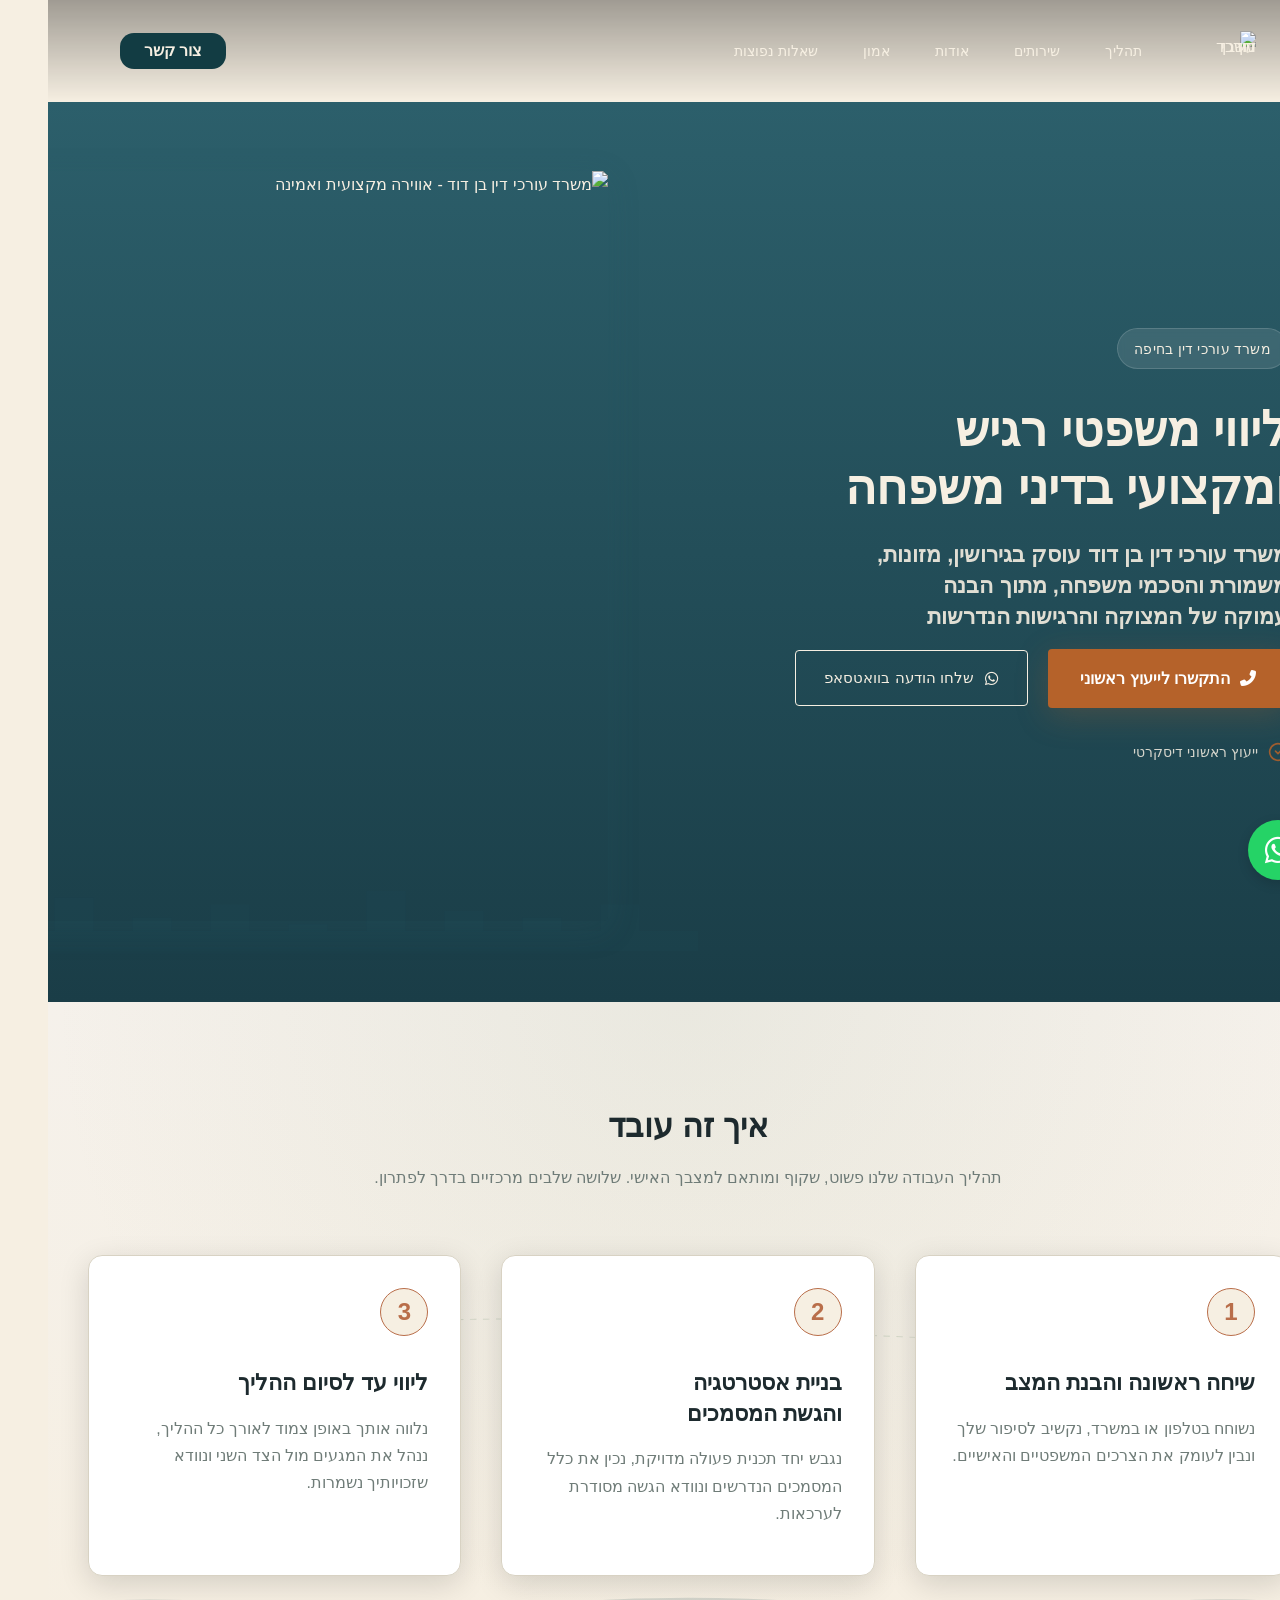
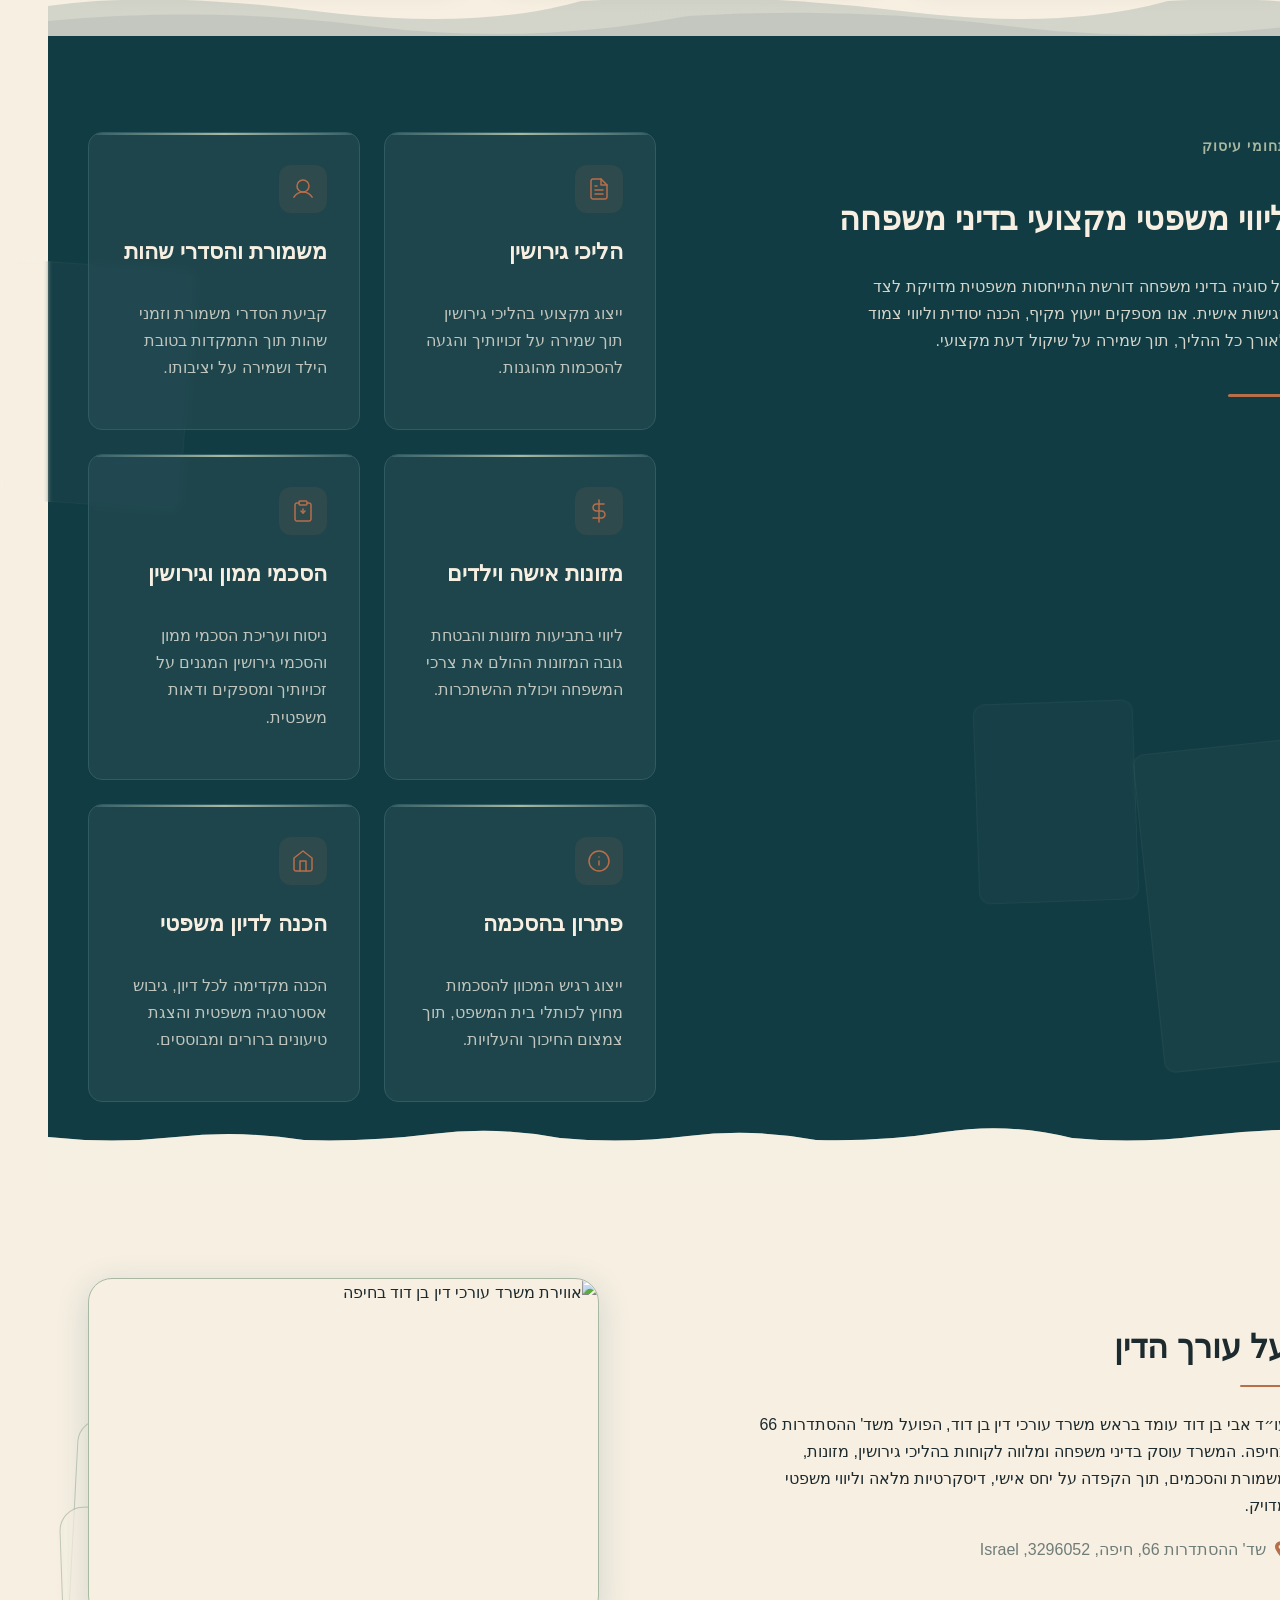
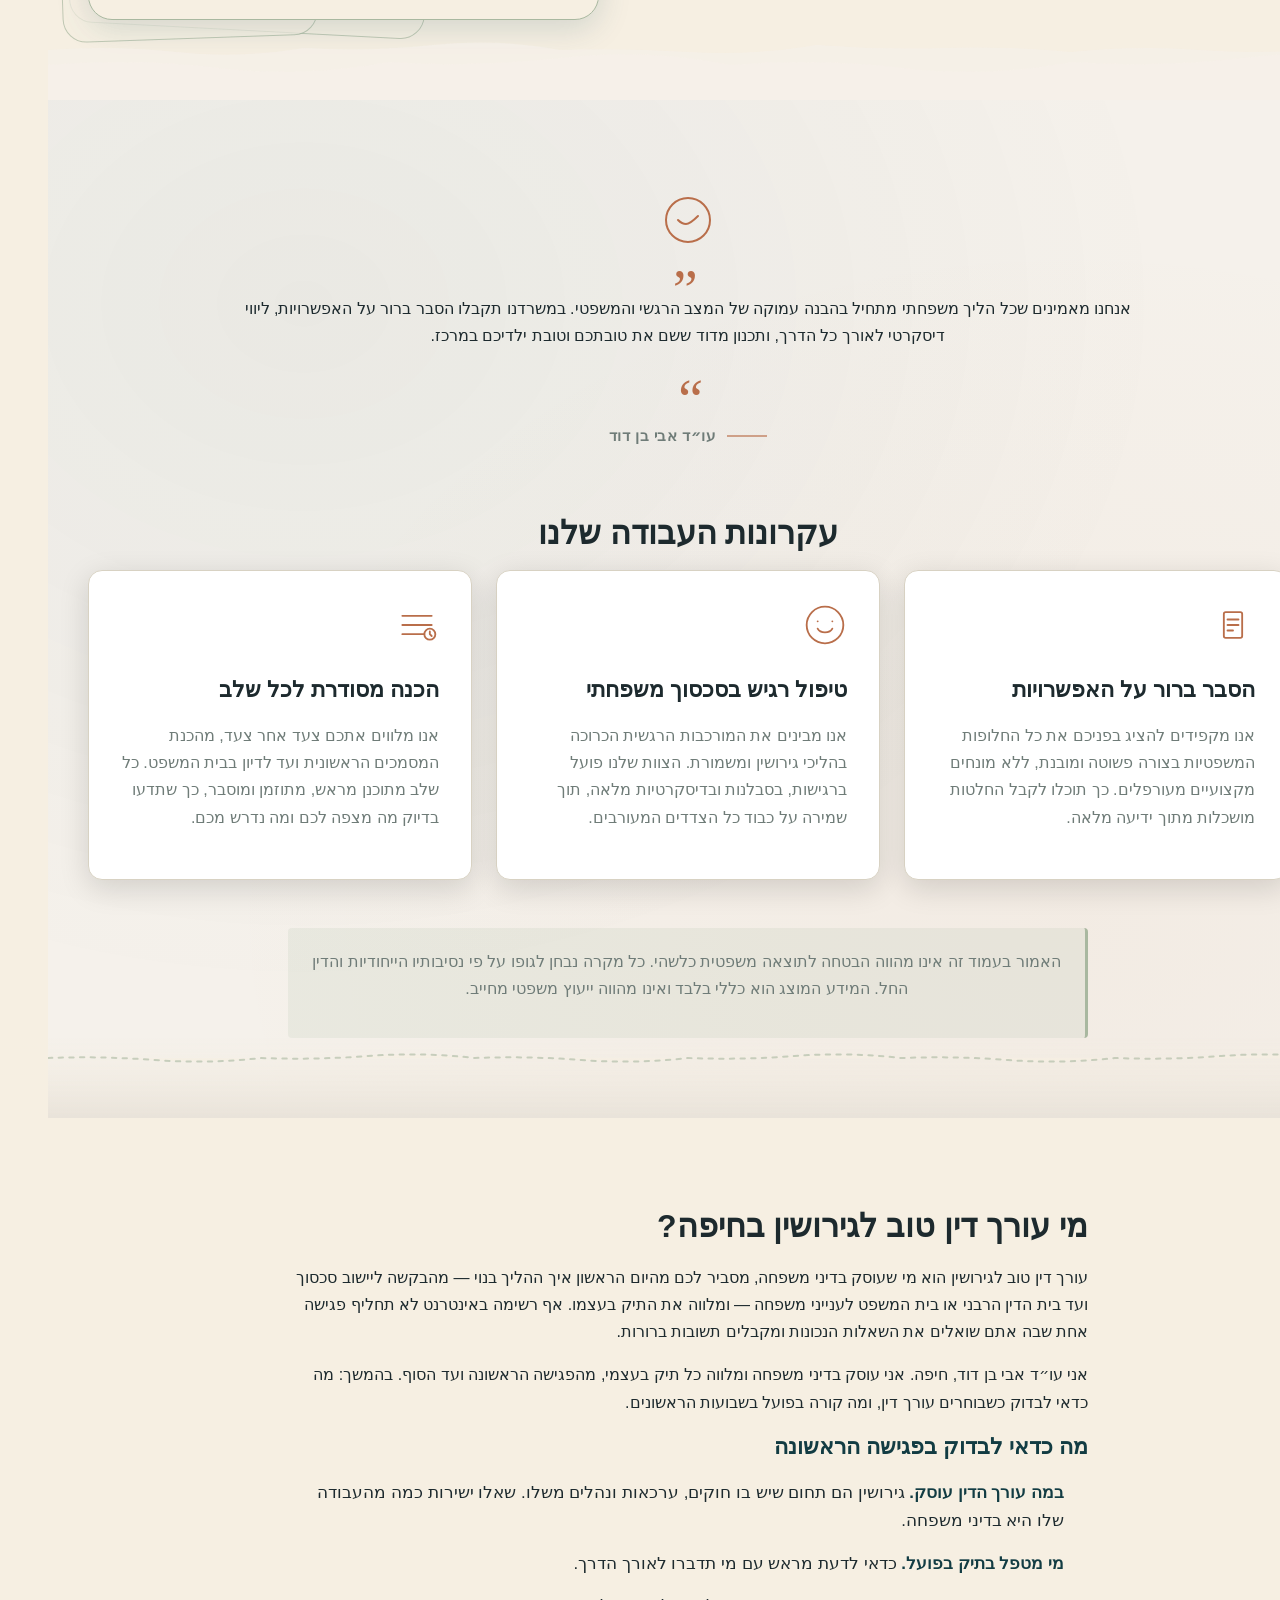
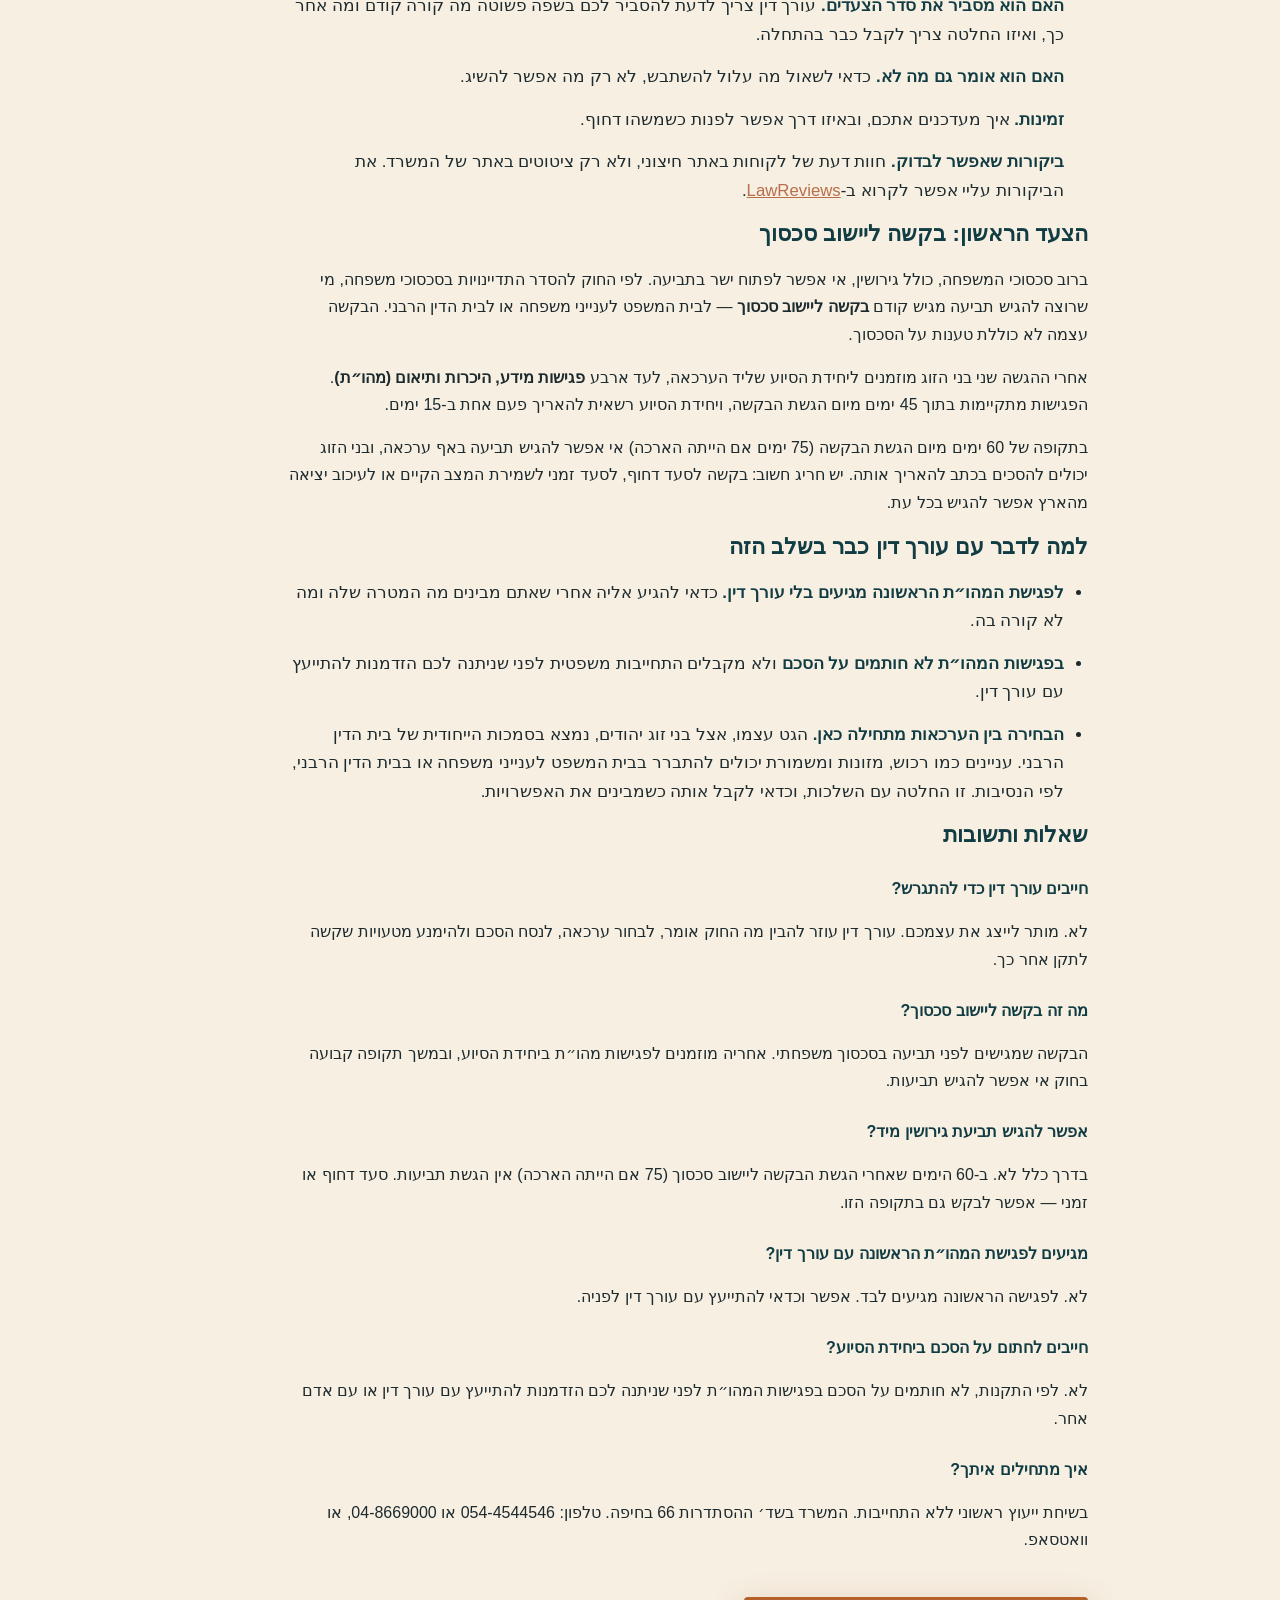
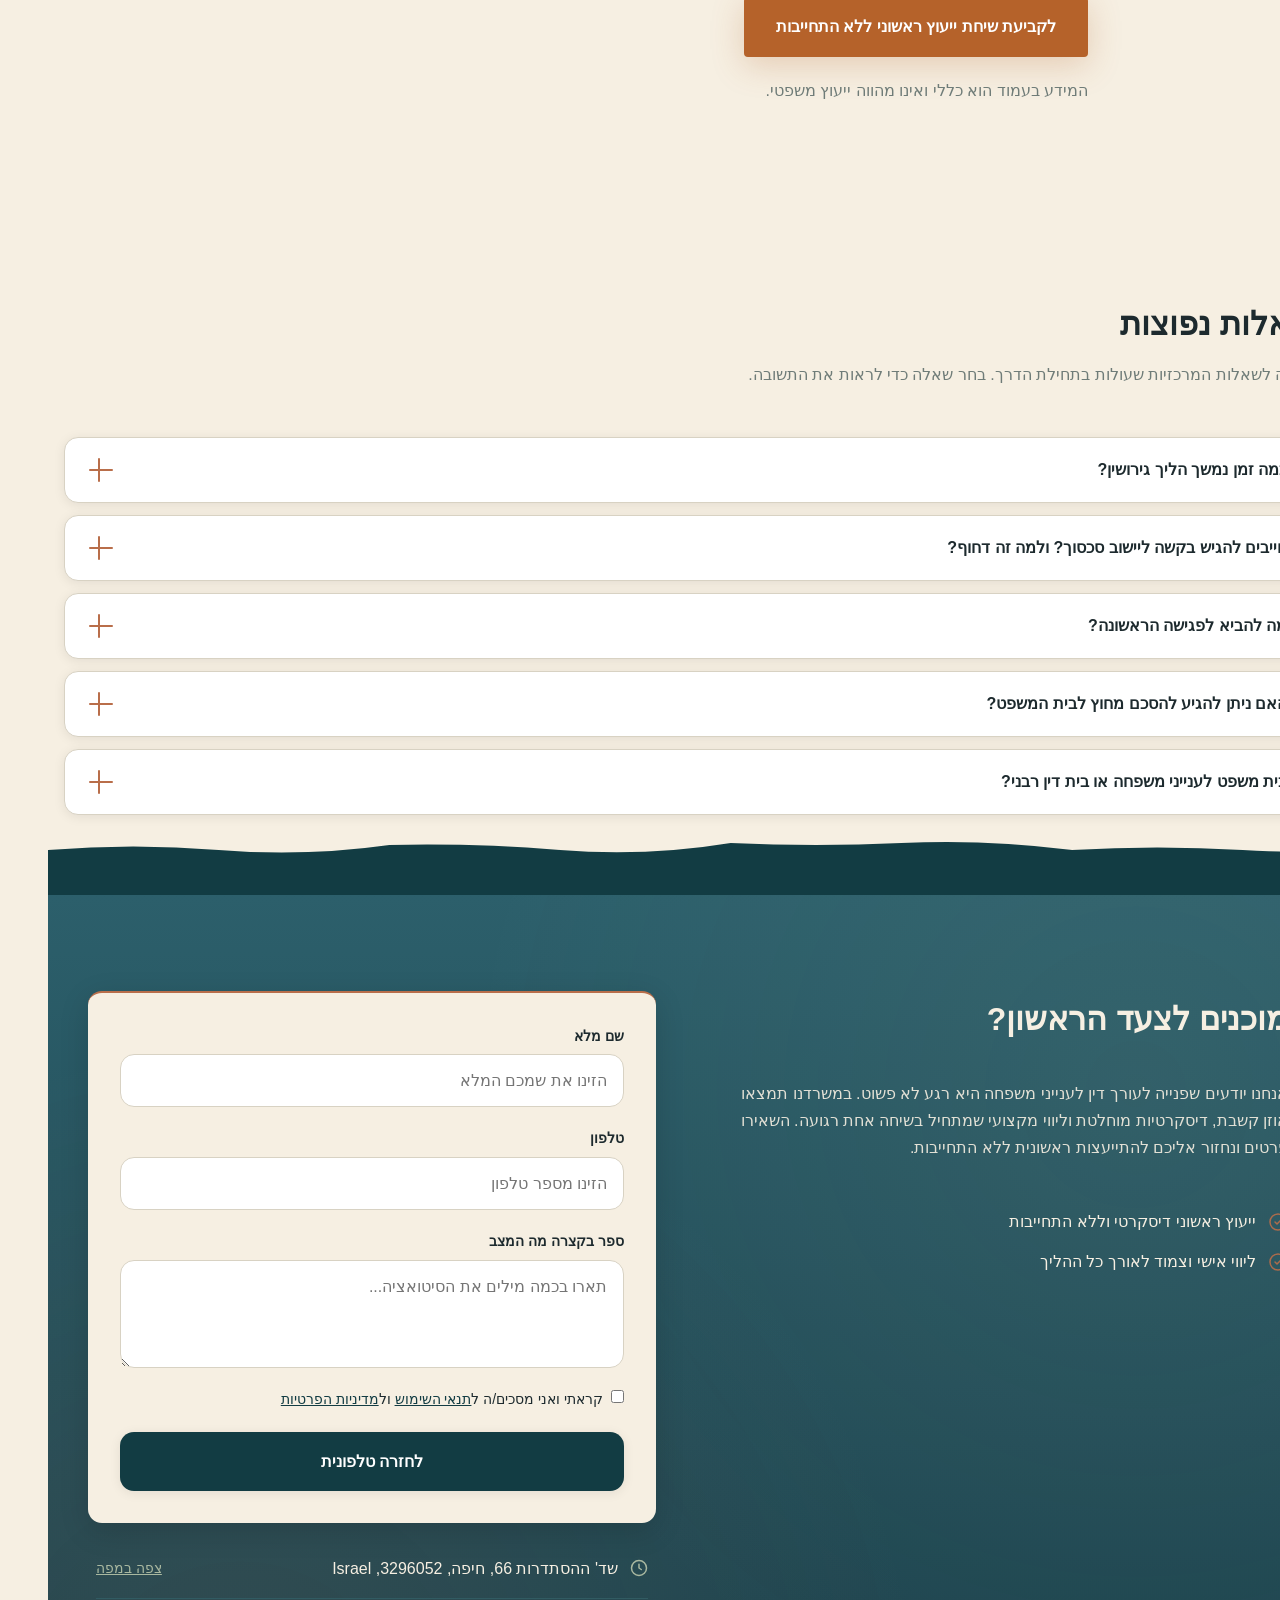
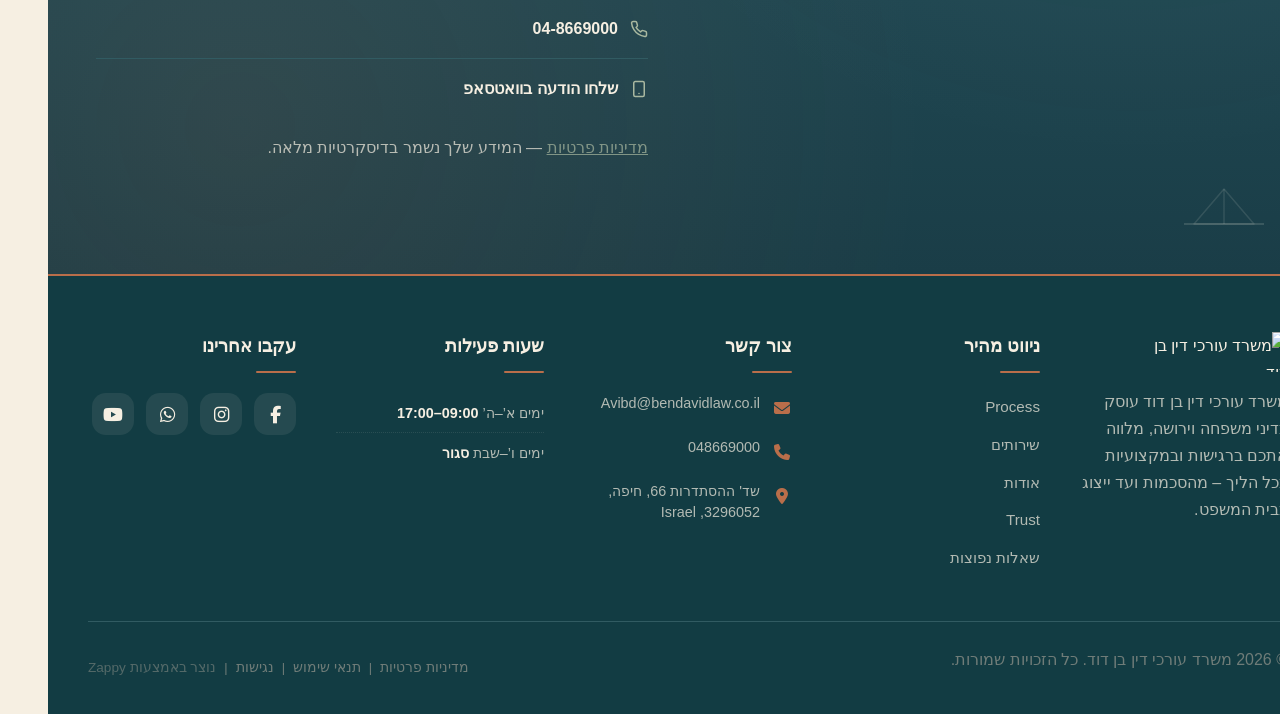
==== commit ae3d088c: "Background sync: Progressive GitHub Sync" ====
--- a/index.html
+++ b/index.html
@@ -2073,6 +2073,14 @@
     <p class="index-divorce-lawyer-section__text">הבקשה שמגישים לפני תביעה בסכסוך משפחתי. אחריה מוזמנים לפגישות מהו״ת ביחידת הסיוע, ובמשך תקופה קבועה בחוק אי אפשר להגיש תביעות.</p>
     <p class="index-divorce-lawyer-section__qa-question"><strong>אפשר להגיש תביעת גירושין מיד?</strong></p>
     <p class="index-divorce-lawyer-section__text">בדרך כלל לא. ב-60 הימים שאחרי הגשת הבקשה ליישוב סכסוך (75 אם הייתה הארכה) אין הגשת תביעות. סעד דחוף או זמני — אפשר לבקש גם בתקופה הזו.</p>
+    <p class="index-divorce-lawyer-section__qa-question"><strong>מגיעים לפגישת המהו״ת הראשונה עם עורך דין?</strong></p>
+    <p class="index-divorce-lawyer-section__text">לא. לפגישה הראשונה מגיעים לבד. אפשר וכדאי להתייעץ עם עורך דין לפניה.</p>
+    <p class="index-divorce-lawyer-section__qa-question"><strong>חייבים לחתום על הסכם ביחידת הסיוע?</strong></p>
+    <p class="index-divorce-lawyer-section__text">לא. לפי התקנות, לא חותמים על הסכם בפגישות המהו״ת לפני שניתנה לכם הזדמנות להתייעץ עם עורך דין או עם אדם אחר.</p>
+    <p class="index-divorce-lawyer-section__qa-question"><strong>איך מתחילים איתך?</strong></p>
+    <p class="index-divorce-lawyer-section__text">בשיחת ייעוץ ראשוני ללא התחייבות. המשרד בשד׳ ההסתדרות 66 בחיפה. טלפון: 054-4544546 או 04-8669000, או וואטסאפ.</p>
+    <a href="#contact" class="index-divorce-lawyer-section__cta-btn">לקביעת שיחת ייעוץ ראשוני ללא התחייבות</a>
+    <p class="index-divorce-lawyer-section__disclaimer">המידע בעמוד הוא כללי ואינו מהווה ייעוץ משפטי.</p>
   </div>
 </section>
 
--- a/styles.css
+++ b/styles.css
@@ -6035,6 +6035,41 @@
   color: var(--primary);
   font-weight: 700;
 }
+
+.index-divorce-lawyer-section__cta-btn {
+  display: inline-flex;
+  align-items: center;
+  justify-content: center;
+  gap: 10px;
+  background: #B5622A;
+  color: #FFFFFF;
+  padding: 16px 32px;
+  border-radius: 4px;
+  border: none;
+  font-family: 'Assistant', sans-serif;
+  font-weight: 600;
+  font-size: 1rem;
+  text-decoration: none;
+  transition: all 0.35s cubic-bezier(0.4, 0, 0.2, 1);
+  box-shadow: 0 8px 32px rgba(181, 98, 42, 0.25);
+  white-space: nowrap;
+  margin-top: 28px;
+}
+
+.index-divorce-lawyer-section__cta-btn:hover {
+  transform: translateY(-2px);
+  box-shadow: 0 12px 40px rgba(181, 98, 42, 0.35);
+  background: #C8763A;
+}
+
+.index-divorce-lawyer-section__disclaimer {
+  font-family: 'Assistant', sans-serif;
+  font-size: 0.85rem;
+  line-height: 1.5;
+  color: var(--text-muted);
+  margin: 20px 0 0 0;
+  text-align: right;
+}
 /* mobile-submenu-overflow-fix */
 @media (max-width: 768px) {
   .navbar .sub-menu.mobile-expanded,
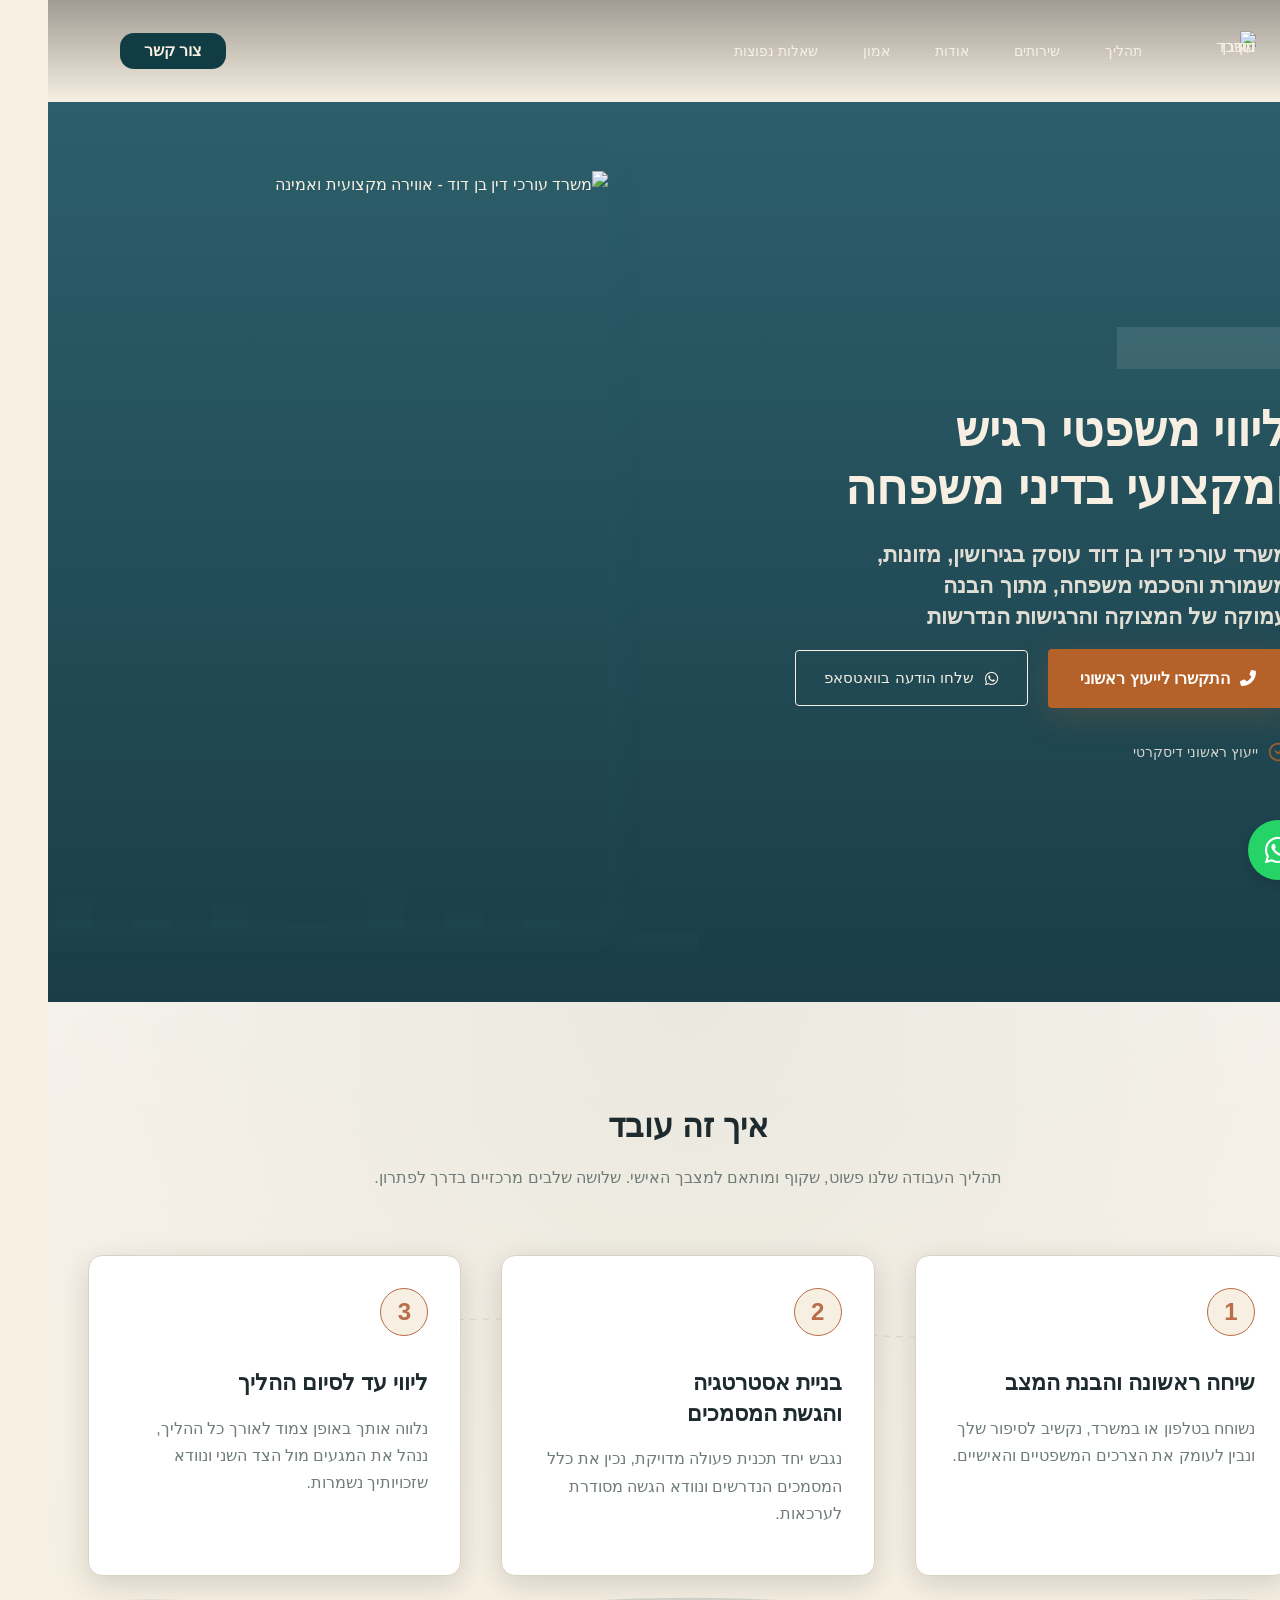
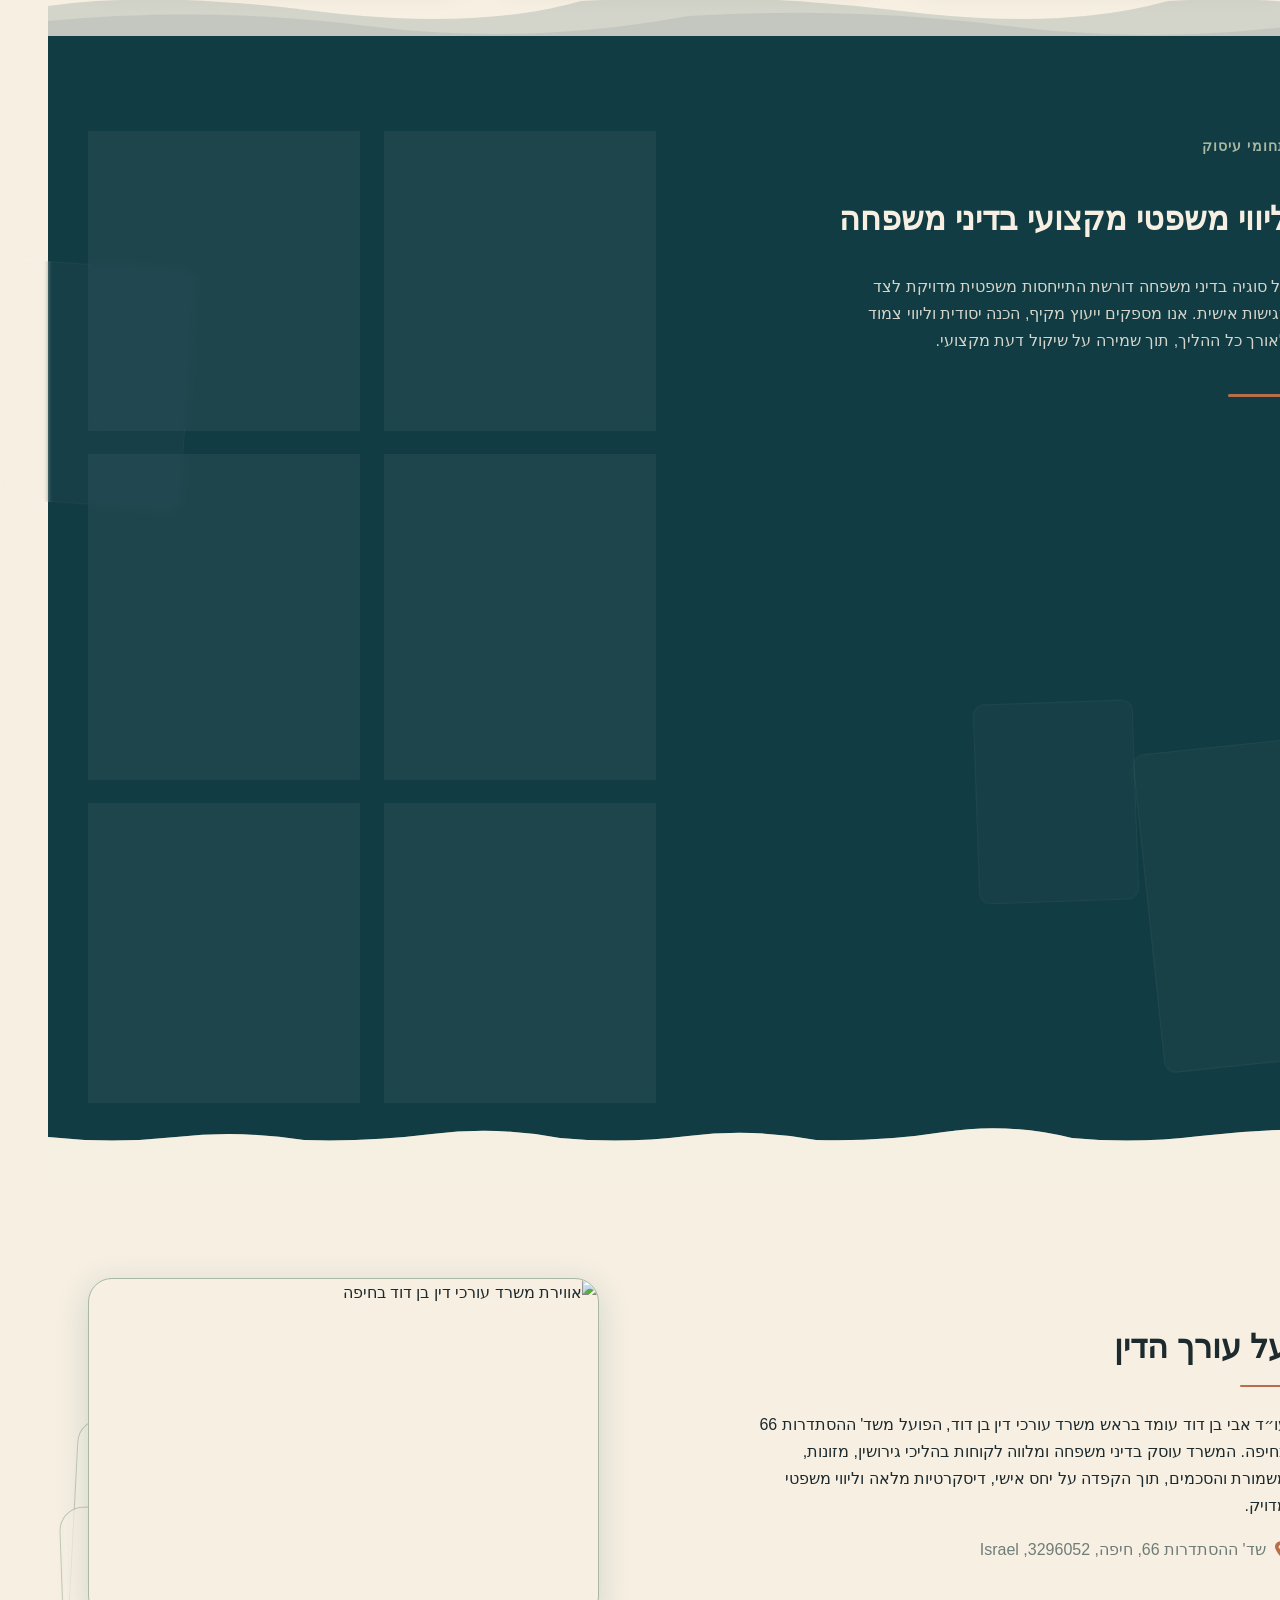
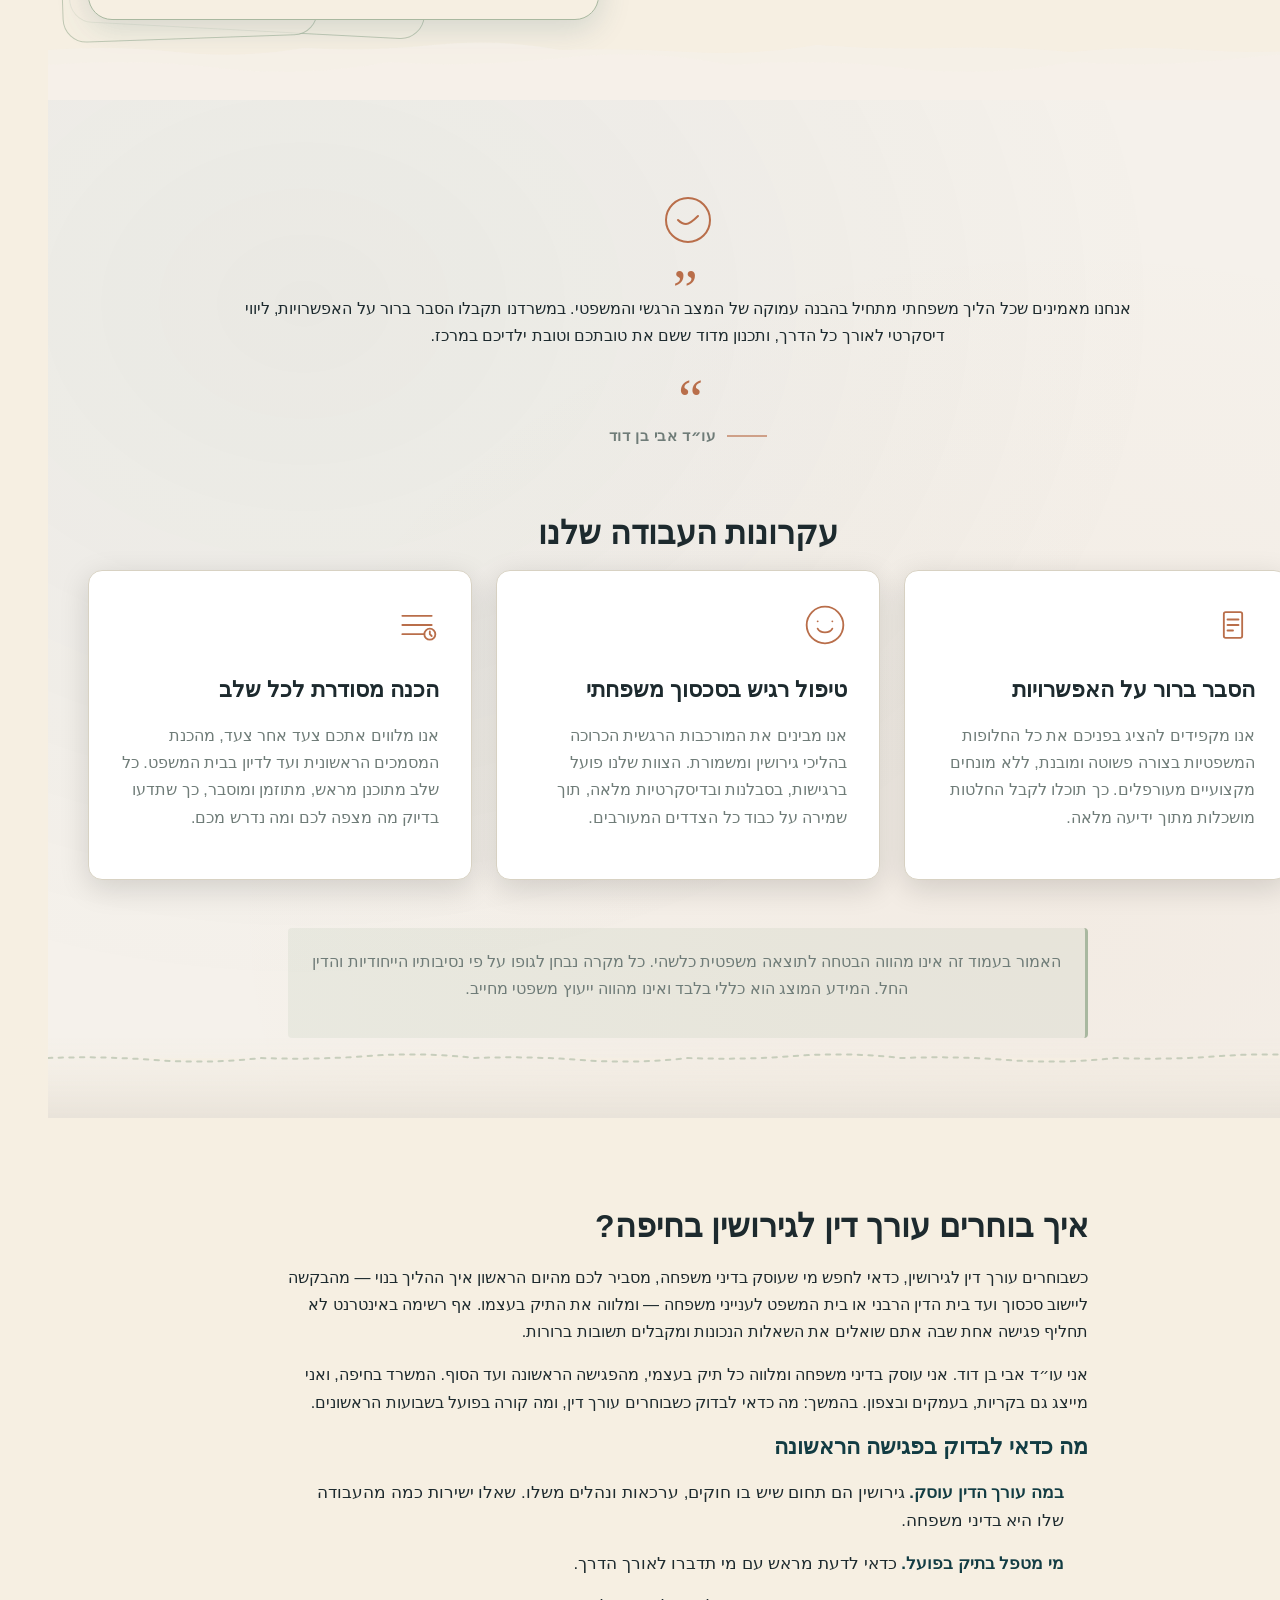
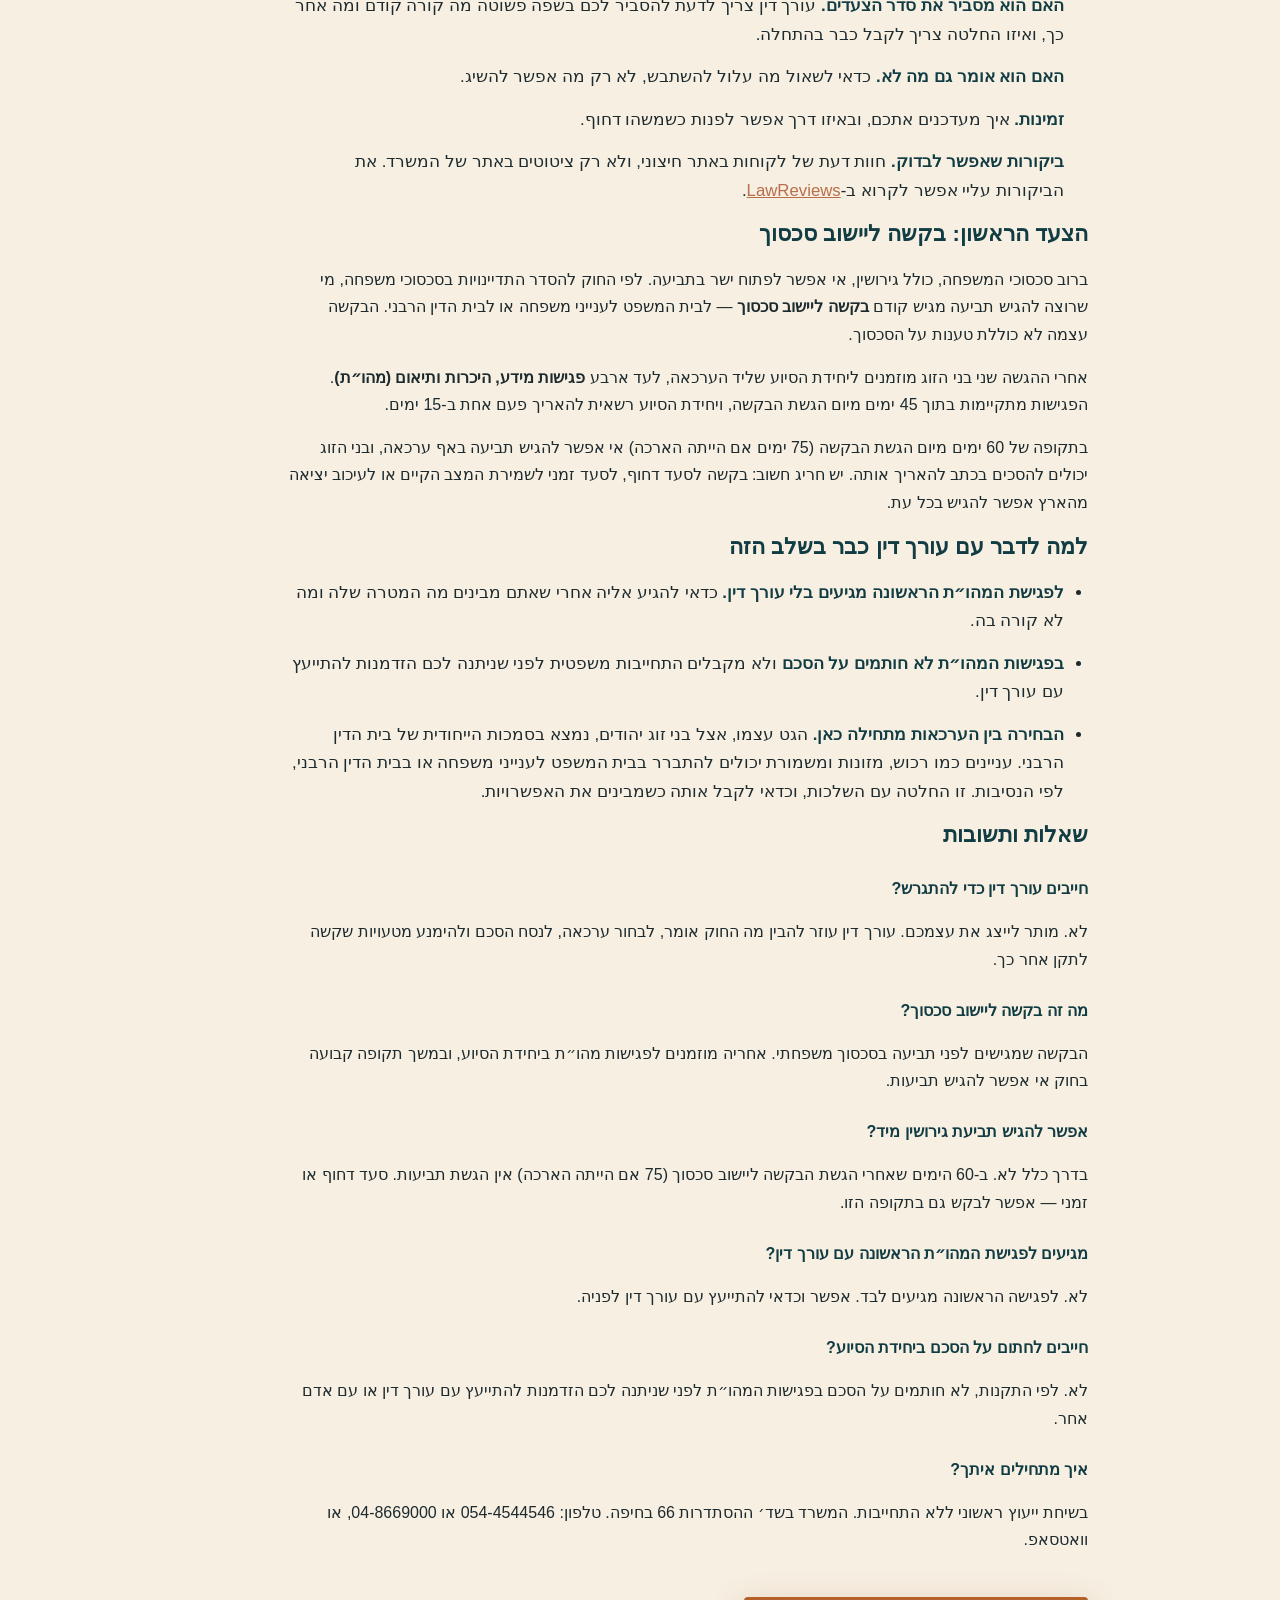
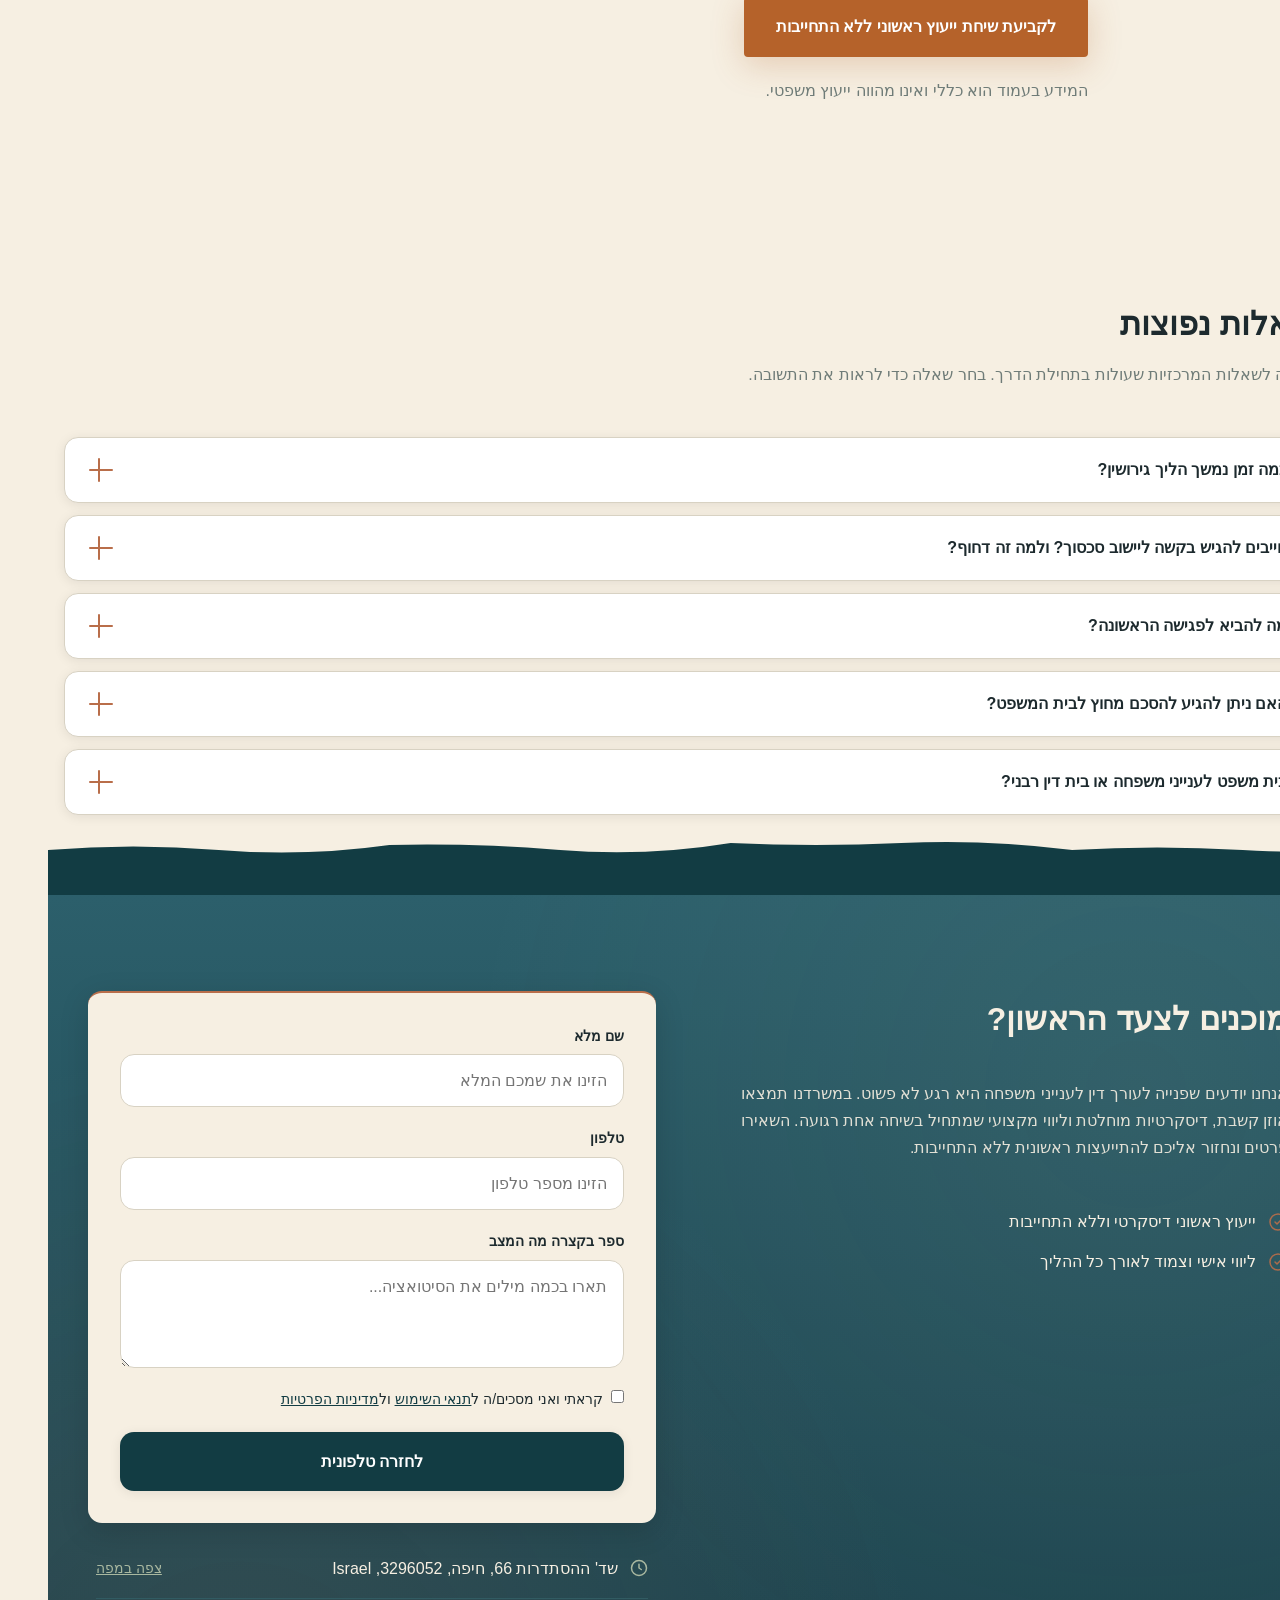
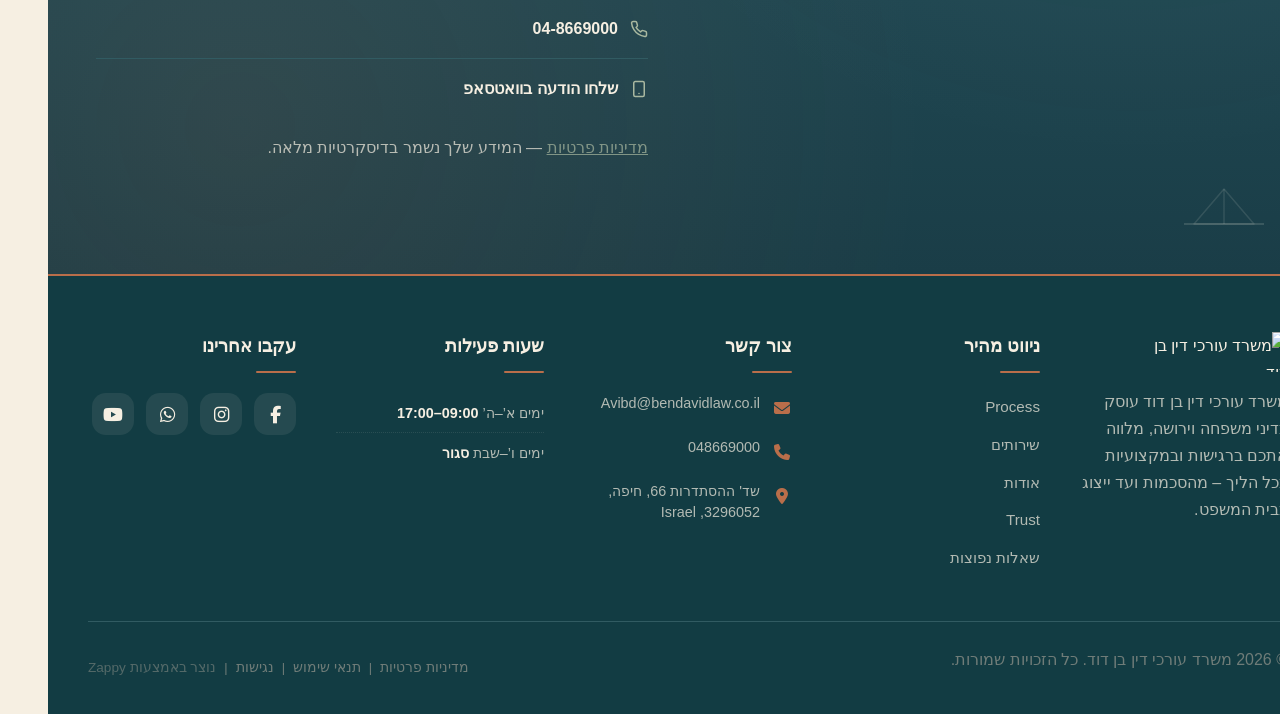
==== commit 64d323e0: "Background sync: Progressive GitHub Sync" ====
--- a/index.html
+++ b/index.html
@@ -2,8 +2,8 @@
     <meta charset="UTF-8">
     <meta name="viewport" content="width=device-width, initial-scale=1.0">
     <meta name="robots" content="index, follow">
-    <title>עורך דין גירושין בחיפה – ליווי משפטי אישי ורגיש — משרד עורכי דין בן דוד</title>
-    <meta name="description" content="משרד עורכי דין בן דוד בחיפה עוסק בדיני משפחה וגירושין. אנו מציעים ייעוץ משפטי מקצועי, אמפתי ודיסקרטי בנושאי גירושין, משמורת ומזונות. פנו עוד היום לשיחת הכוונה ראשונית.">
+    <title>עורך דין לגירושין בחיפה: מה לבדוק | אבי בן דוד עו״ד</title>
+    <meta name="description" content="איך בוחרים עורך דין לגירושין בחיפה, מה הצעד הראשון בהליך ומה קורה ביחידת הסיוע. הסבר בשפה פשוטה. ייעוץ ראשוני ללא התחייבות: 054-4544546.">
     <meta name="keywords" content="משרד עורכי דין בן דוד, עורך דין גירושין חיפה, עו" ד="" גירושין="" חיפה,="" עורך="" דין="" דיני="" משפחה="" ליווי="" משפטי="" גירושין"="">
     
     <!-- Favicons -->
@@ -715,7 +715,7 @@
     <meta name="twitter:card" content="summary_large_image">
     <meta name="twitter:title" content="עורך דין גירושין בחיפה – ליווי משפטי אישי ורגיש — משרד עורכי דין בן דוד">
     <meta name="twitter:description" content="משרד עורכי דין בן דוד בחיפה עוסק בדיני משפחה וגירושין. אנו מציעים ייעוץ משפטי מקצועי, אמפתי ודיסקרטי בנושאי גירושין, משמורת ומזונות. פנו עוד היום לשיחת הכוונה ראשונית.">
-    <script type="application/ld+json">{"@context":"https://schema.org","@graph":[{"@type":"LocalBusiness","@id":"https://gerushin.bendavidlaw.co.il#organization","name":"משרד עורכי דין בן דוד","url":"https://gerushin.bendavidlaw.co.il","description":"Ben David Law Firm is a family law practice based in Haifa, led by attorney Avichai Ben David, located at 66 HaHistadrut Blvd, Haifa. The firm specializes in divorce proceedings, alimony, custody, and family agreements. The brand tone is calm, professional, and empathetic — designed to serve people in emotional distress without aggressive sales language or unrealistic promises. The landing page targets Google Ads traffic from people searching for divorce lawyers in Haifa and the north of Israel, with conversion measured via a thank-you page redirect.","address":{"@type":"PostalAddress","streetAddress":"שד' ההסתדרות 66, חיפה, 3296052, Israel"},"contactPoint":[{"@type":"ContactPoint","contactType":"customer service","email":"Avibd@bendavidlaw.co.il","telephone":"048669000"}]},{"@type":"WebSite","@id":"https://gerushin.bendavidlaw.co.il#website","url":"https://gerushin.bendavidlaw.co.il","name":"משרד עורכי דין בן דוד","publisher":{"@id":"https://gerushin.bendavidlaw.co.il#organization"}},{"@type":"ContactPage","@id":"https://gerushin.bendavidlaw.co.il#contactpage","url":"https://gerushin.bendavidlaw.co.il","name":"עורך דין גירושין בחיפה – ליווי משפטי אישי ורגיש — משרד עורכי דין בן דוד","mainEntity":{"@id":"https://gerushin.bendavidlaw.co.il#organization"},"potentialAction":{"@type":"CommunicateAction","target":{"@type":"EntryPoint","urlTemplate":"https://gerushin.bendavidlaw.co.il/api/email/contact-form","actionPlatform":["http/method=POST"],"contentType":"application/json"},"instrument":[{"@type":"PropertyValue","name":"full_name","propertyID":"text","valueRequired":true,"description":"הזינו את שמכם המלא"},{"@type":"PropertyValue","name":"phone","propertyID":"tel","valueRequired":true,"description":"הזינו מספר טלפון"},{"@type":"PropertyValue","name":"message","propertyID":"textarea","valueRequired":true,"description":"תארו בכמה מילים את הסיטואציה..."},{"@type":"PropertyValue","name":"privacy_consent","propertyID":"checkbox","valueRequired":true}]}},{"@type":"FAQPage","@id":"https://gerushin.bendavidlaw.co.il#faq","mainEntity":[{"@type":"Question","name":"כמה זמן נמשך הליך גירושין?","acceptedAnswer":{"@type":"Answer","text":"&nbsp; התשובה תלויה בעיקר בשאלה אחת: האם יש הסכמה. כשהצדדים מגיעים להסכם גירושין, ההליך יכול להסתיים בתוך חודשים ספורים. כשיש מחלוקת על רכוש או על הילדים, הוא נמשך לרוב למעלה משנה. חלק ניכר ממשך ההליך נקבע כבר בשלבים הראשונים - ולכן הליווי המשפטי משמעותי דווקא בהתחלה, לפני שנפתחים תיקים.&nbsp;&nbsp;"}},{"@type":"Question","name":"חייבים להגיש בקשה ליישוב סכסוך? ולמה זה דחוף?","acceptedAnswer":{"@type":"Answer","text":"&nbsp; כן. ברוב סכסוכי המשפחה החוק מחייב להגיש בקשה ליישוב סכסוך לפני הגשת תביעה, ולאחריה נערכות פגישות מהו\"ת ביחידת הסיוע שליד בית המשפט. בתקופה זו ההליכים מעוכבים. למי שמגיש ראשון יש יתרון בבחירת הערכאה שבה יידונו הרכוש והמזונות - החלטה שמשפיעה על התוצאה ולא תמיד ניתנת לשינוי בהמשך. במקרים דחופים ובמצבי אלימות קיימים חריגים. זו הסיבה שכדאי להתייעץ מוקדם, גם אם עדיין לא החלטת אם אתה רוצה להתגרש.&nbsp;&nbsp;"}},{"@type":"Question","name":"מה להביא לפגישה הראשונה?","acceptedAnswer":{"@type":"Answer","text":"&nbsp; ככל שיש בידך יותר מידע כך הפגישה יעילה יותר - אבל אל תדחה אותה בגלל מסמך חסר. שימושי להביא: תעודת זהות עם ספח, כתובה או הסכם ממון אם קיים, תלושי שכר אחרונים של שני הצדדים, נסח טאבו של דירת המגורים, ופירוט חסכונות והלוואות. אם כבר נפתח הליך בבית המשפט או בבית הדין - הבא את המסמכים שקיבלת.&nbsp;&nbsp;"}},{"@type":"Question","name":"האם ניתן להגיע להסכם מחוץ לבית המשפט?","acceptedAnswer":{"@type":"Answer","text":"בהחלט. כשזה אפשרי, עדיף לנסות להגיע להסכמות במשא ומתן לפני שפונים להליך בבית המשפט. זה חוסך זמן, כסף ומתחים מיותרים. הסכם המושג מחוץ לכותלי בית המשפט מקבל תוקף משפטי מלא עם אישורו, ומאפשר לשני הצדדים שליטה רבה יותר בתוצאה."}},{"@type":"Question","name":"בית משפט לענייני משפחה או בית דין רבני?","acceptedAnswer":{"@type":"Answer","text":"&nbsp; עצם הגירושין נדון בבית הדין הרבני. הנושאים הנלווים - רכוש, מזונות ומשמורת - יכולים להידון בכל אחת מהערכאות, והבחירה משפיעה על אופן הדיון ועל התוצאה. מזונות הילדים הם זכות עצמאית של הילד, ולכן ניתן לדון בהם בבית המשפט לענייני משפחה גם כאשר יתר הנושאים נדונים במקום אחר.&nbsp; &nbsp;&nbsp;"}}]}]}</script>
+    <script type="application/ld+json">{"@context":"https://schema.org","@graph":[{"@type":"LocalBusiness","@id":"https://gerushin.bendavidlaw.co.il#organization","name":"משרד עורכי דין בן דוד","url":"https://gerushin.bendavidlaw.co.il","description":"Ben David Law Firm is a family law practice based in Haifa, led by attorney Avichai Ben David, located at 66 HaHistadrut Blvd, Haifa. The firm specializes in divorce proceedings, alimony, custody, and family agreements. The brand tone is calm, professional, and empathetic — designed to serve people in emotional distress without aggressive sales language or unrealistic promises. The landing page targets Google Ads traffic from people searching for divorce lawyers in Haifa and the north of Israel, with conversion measured via a thank-you page redirect.","address":{"@type":"PostalAddress","streetAddress":"שד' ההסתדרות 66, חיפה, 3296052, Israel"},"contactPoint":[{"@type":"ContactPoint","contactType":"customer service","email":"Avibd@bendavidlaw.co.il","telephone":"048669000"}]},{"@type":"WebSite","@id":"https://gerushin.bendavidlaw.co.il#website","url":"https://gerushin.bendavidlaw.co.il","name":"משרד עורכי דין בן דוד","publisher":{"@id":"https://gerushin.bendavidlaw.co.il#organization"}},{"@type":"ContactPage","@id":"https://gerushin.bendavidlaw.co.il#contactpage","url":"https://gerushin.bendavidlaw.co.il","name":"עורך דין לגירושין בחיפה: מה לבדוק | אבי בן דוד עו״ד","mainEntity":{"@id":"https://gerushin.bendavidlaw.co.il#organization"},"potentialAction":{"@type":"CommunicateAction","target":{"@type":"EntryPoint","urlTemplate":"https://gerushin.bendavidlaw.co.il/api/email/contact-form","actionPlatform":["http/method=POST"],"contentType":"application/json"},"instrument":[{"@type":"PropertyValue","name":"full_name","propertyID":"text","valueRequired":true,"description":"הזינו את שמכם המלא"},{"@type":"PropertyValue","name":"phone","propertyID":"tel","valueRequired":true,"description":"הזינו מספר טלפון"},{"@type":"PropertyValue","name":"message","propertyID":"textarea","valueRequired":true,"description":"תארו בכמה מילים את הסיטואציה..."},{"@type":"PropertyValue","name":"privacy_consent","propertyID":"checkbox","valueRequired":true}]}},{"@type":"FAQPage","@id":"https://gerushin.bendavidlaw.co.il#faq","mainEntity":[{"@type":"Question","name":"כמה זמן נמשך הליך גירושין?","acceptedAnswer":{"@type":"Answer","text":"&nbsp; התשובה תלויה בעיקר בשאלה אחת: האם יש הסכמה. כשהצדדים מגיעים להסכם גירושין, ההליך יכול להסתיים בתוך חודשים ספורים. כשיש מחלוקת על רכוש או על הילדים, הוא נמשך לרוב למעלה משנה. חלק ניכר ממשך ההליך נקבע כבר בשלבים הראשונים - ולכן הליווי המשפטי משמעותי דווקא בהתחלה, לפני שנפתחים תיקים.&nbsp;&nbsp;"}},{"@type":"Question","name":"חייבים להגיש בקשה ליישוב סכסוך? ולמה זה דחוף?","acceptedAnswer":{"@type":"Answer","text":"&nbsp; כן. ברוב סכסוכי המשפחה החוק מחייב להגיש בקשה ליישוב סכסוך לפני הגשת תביעה, ולאחריה נערכות פגישות מהו\"ת ביחידת הסיוע שליד בית המשפט. בתקופה זו ההליכים מעוכבים. למי שמגיש ראשון יש יתרון בבחירת הערכאה שבה יידונו הרכוש והמזונות - החלטה שמשפיעה על התוצאה ולא תמיד ניתנת לשינוי בהמשך. במקרים דחופים ובמצבי אלימות קיימים חריגים. זו הסיבה שכדאי להתייעץ מוקדם, גם אם עדיין לא החלטת אם אתה רוצה להתגרש.&nbsp;&nbsp;"}},{"@type":"Question","name":"מה להביא לפגישה הראשונה?","acceptedAnswer":{"@type":"Answer","text":"&nbsp; ככל שיש בידך יותר מידע כך הפגישה יעילה יותר - אבל אל תדחה אותה בגלל מסמך חסר. שימושי להביא: תעודת זהות עם ספח, כתובה או הסכם ממון אם קיים, תלושי שכר אחרונים של שני הצדדים, נסח טאבו של דירת המגורים, ופירוט חסכונות והלוואות. אם כבר נפתח הליך בבית המשפט או בבית הדין - הבא את המסמכים שקיבלת.&nbsp;&nbsp;"}},{"@type":"Question","name":"האם ניתן להגיע להסכם מחוץ לבית המשפט?","acceptedAnswer":{"@type":"Answer","text":"בהחלט. כשזה אפשרי, עדיף לנסות להגיע להסכמות במשא ומתן לפני שפונים להליך בבית המשפט. זה חוסך זמן, כסף ומתחים מיותרים. הסכם המושג מחוץ לכותלי בית המשפט מקבל תוקף משפטי מלא עם אישורו, ומאפשר לשני הצדדים שליטה רבה יותר בתוצאה."}},{"@type":"Question","name":"בית משפט לענייני משפחה או בית דין רבני?","acceptedAnswer":{"@type":"Answer","text":"&nbsp; עצם הגירושין נדון בבית הדין הרבני. הנושאים הנלווים - רכוש, מזונות ומשמורת - יכולים להידון בכל אחת מהערכאות, והבחירה משפיעה על אופן הדיון ועל התוצאה. מזונות הילדים הם זכות עצמאית של הילד, ולכן ניתן לדון בהם בבית המשפט לענייני משפחה גם כאשר יתר הנושאים נדונים במקום אחר.&nbsp; &nbsp;&nbsp;"}}]}]}</script>
     <meta property="og:type" content="website">
   <meta property="og:locale" content="he_IL">
   
@@ -2044,9 +2044,9 @@
 
 <section id="divorce-lawyer-haifa" class="index-divorce-lawyer-section" data-layout-spec="בית-עורך-דין-גירושין">
   <div class="index-divorce-lawyer-section__container">
-    <h2 class="index-divorce-lawyer-section__title">מי עורך דין טוב לגירושין בחיפה?</h2>
-    <p class="index-divorce-lawyer-section__text">עורך דין טוב לגירושין הוא מי שעוסק בדיני משפחה, מסביר לכם מהיום הראשון איך ההליך בנוי — מהבקשה ליישוב סכסוך ועד בית הדין הרבני או בית המשפט לענייני משפחה — ומלווה את התיק בעצמו. אף רשימה באינטרנט לא תחליף פגישה אחת שבה אתם שואלים את השאלות הנכונות ומקבלים תשובות ברורות.</p>
-    <p class="index-divorce-lawyer-section__text">אני עו״ד אבי בן דוד, חיפה. אני עוסק בדיני משפחה ומלווה כל תיק בעצמי, מהפגישה הראשונה ועד הסוף. בהמשך: מה כדאי לבדוק כשבוחרים עורך דין, ומה קורה בפועל בשבועות הראשונים.</p>
+    <h2 class="index-divorce-lawyer-section__title">איך בוחרים עורך דין לגירושין בחיפה?</h2>
+    <p class="index-divorce-lawyer-section__text">כשבוחרים עורך דין לגירושין, כדאי לחפש מי שעוסק בדיני משפחה, מסביר לכם מהיום הראשון איך ההליך בנוי — מהבקשה ליישוב סכסוך ועד בית הדין הרבני או בית המשפט לענייני משפחה — ומלווה את התיק בעצמו. אף רשימה באינטרנט לא תחליף פגישה אחת שבה אתם שואלים את השאלות הנכונות ומקבלים תשובות ברורות.</p>
+    <p class="index-divorce-lawyer-section__text">אני עו״ד אבי בן דוד. אני עוסק בדיני משפחה ומלווה כל תיק בעצמי, מהפגישה הראשונה ועד הסוף. המשרד בחיפה, ואני מייצג גם בקריות, בעמקים ובצפון. בהמשך: מה כדאי לבדוק כשבוחרים עורך דין, ומה קורה בפועל בשבועות הראשונים.</p>
     <h3 class="index-divorce-lawyer-section__subheading">מה כדאי לבדוק בפגישה הראשונה</h3>
     <ol class="index-divorce-lawyer-section__list">
       <li><strong>במה עורך הדין עוסק.</strong> גירושין הם תחום שיש בו חוקים, ערכאות ונהלים משלו. שאלו ישירות כמה מהעבודה שלו היא בדיני משפחה.</li>
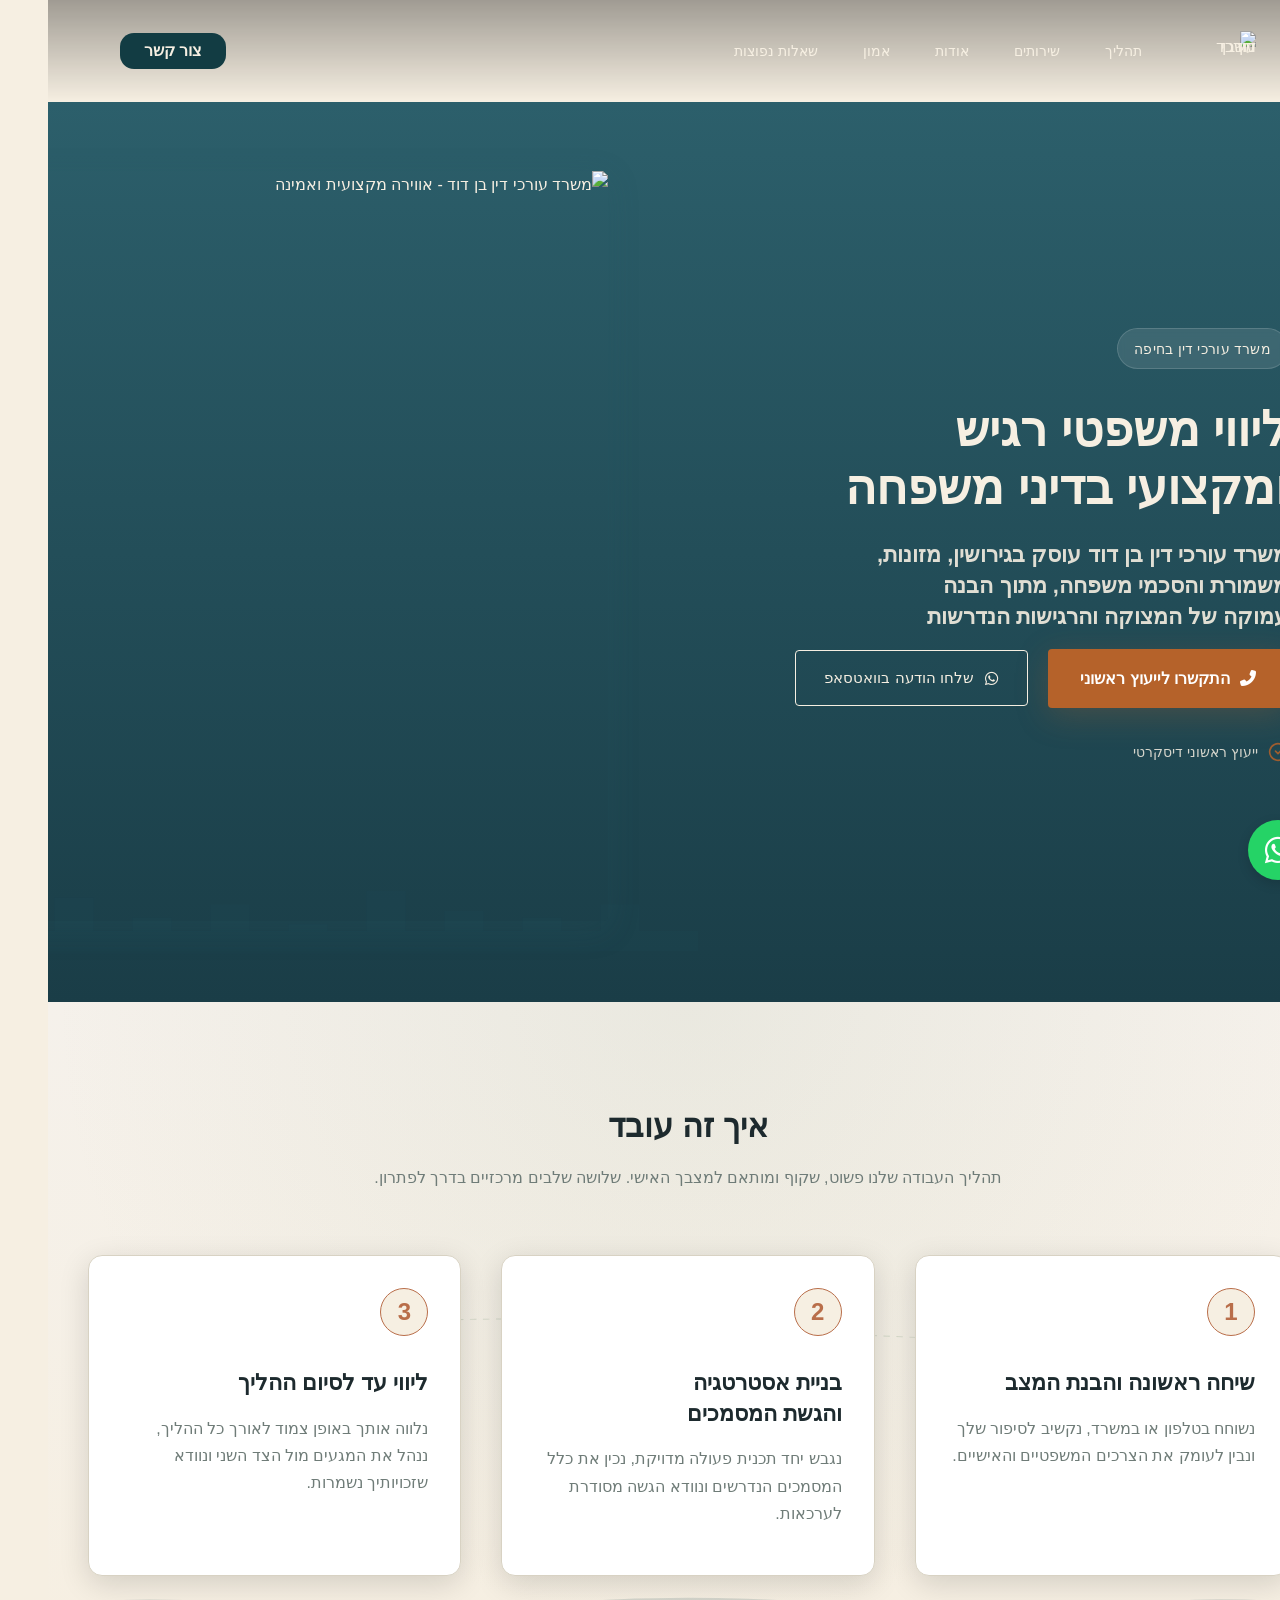
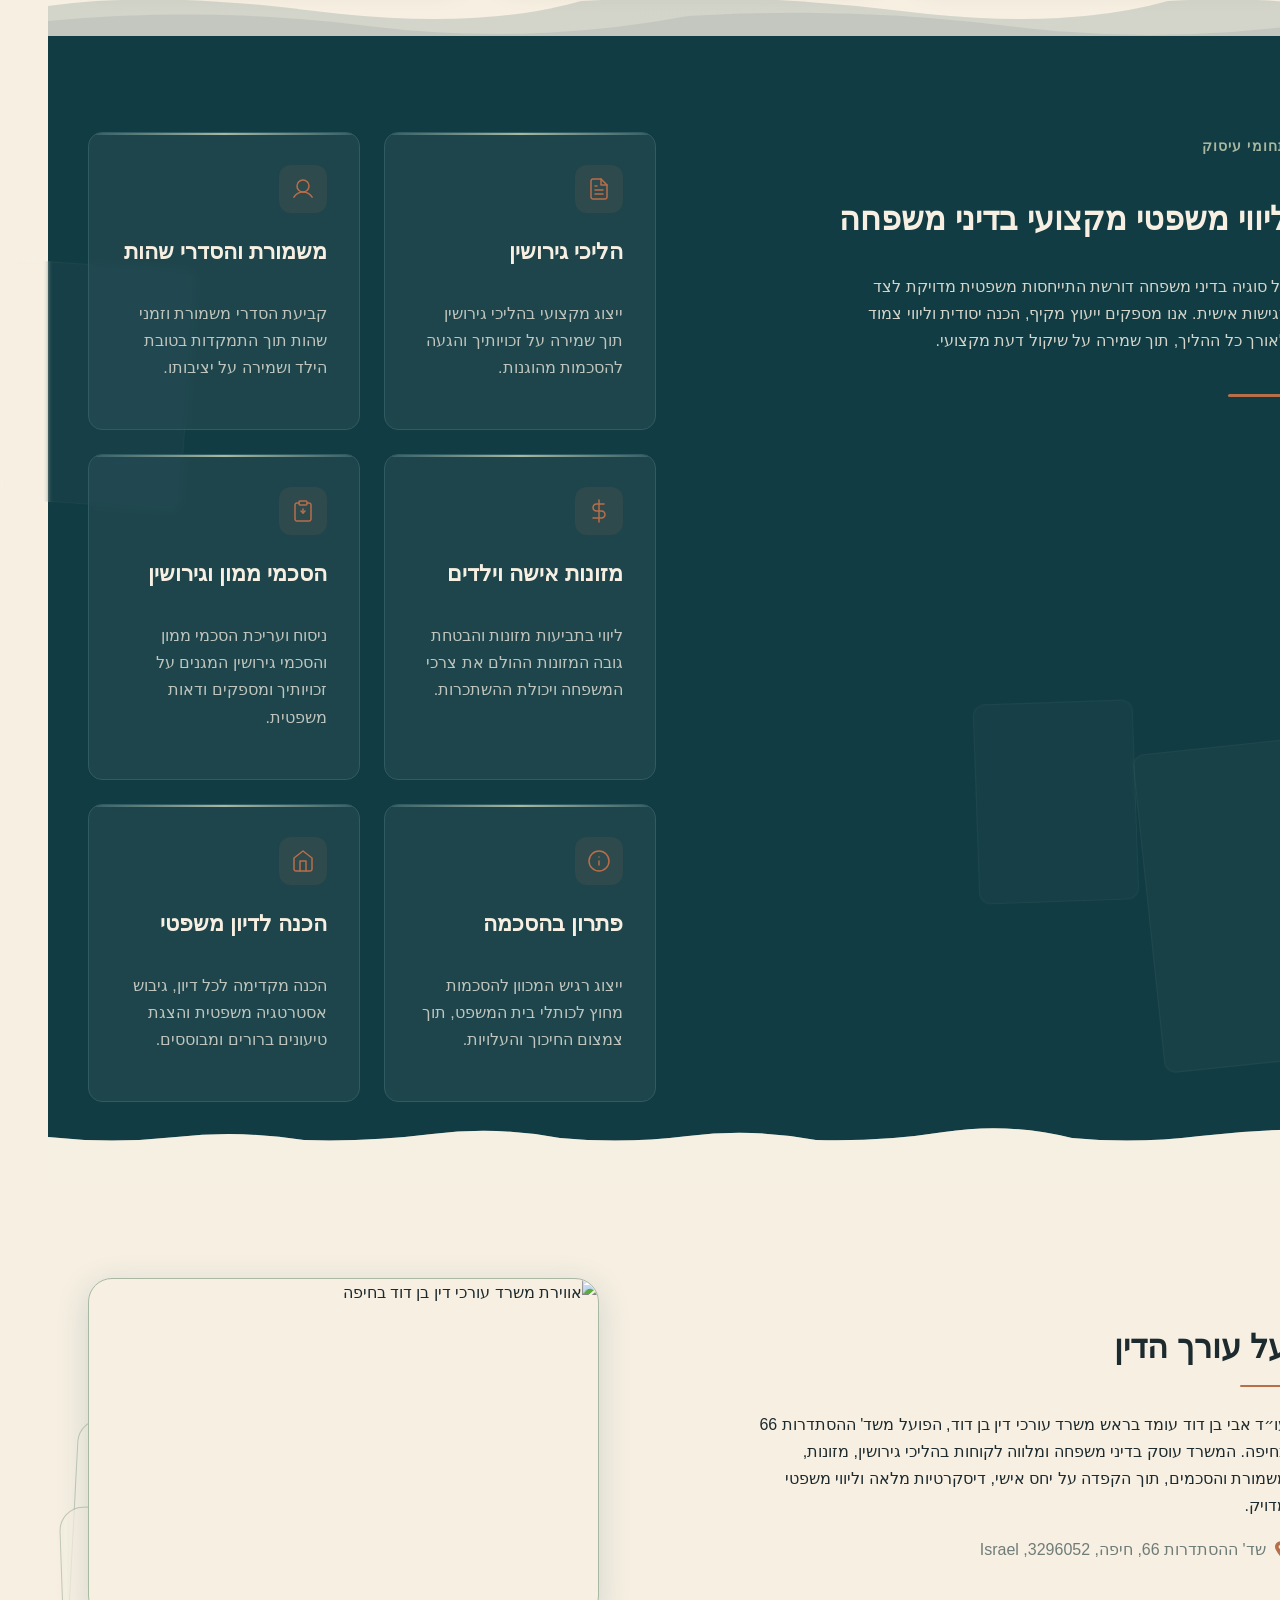
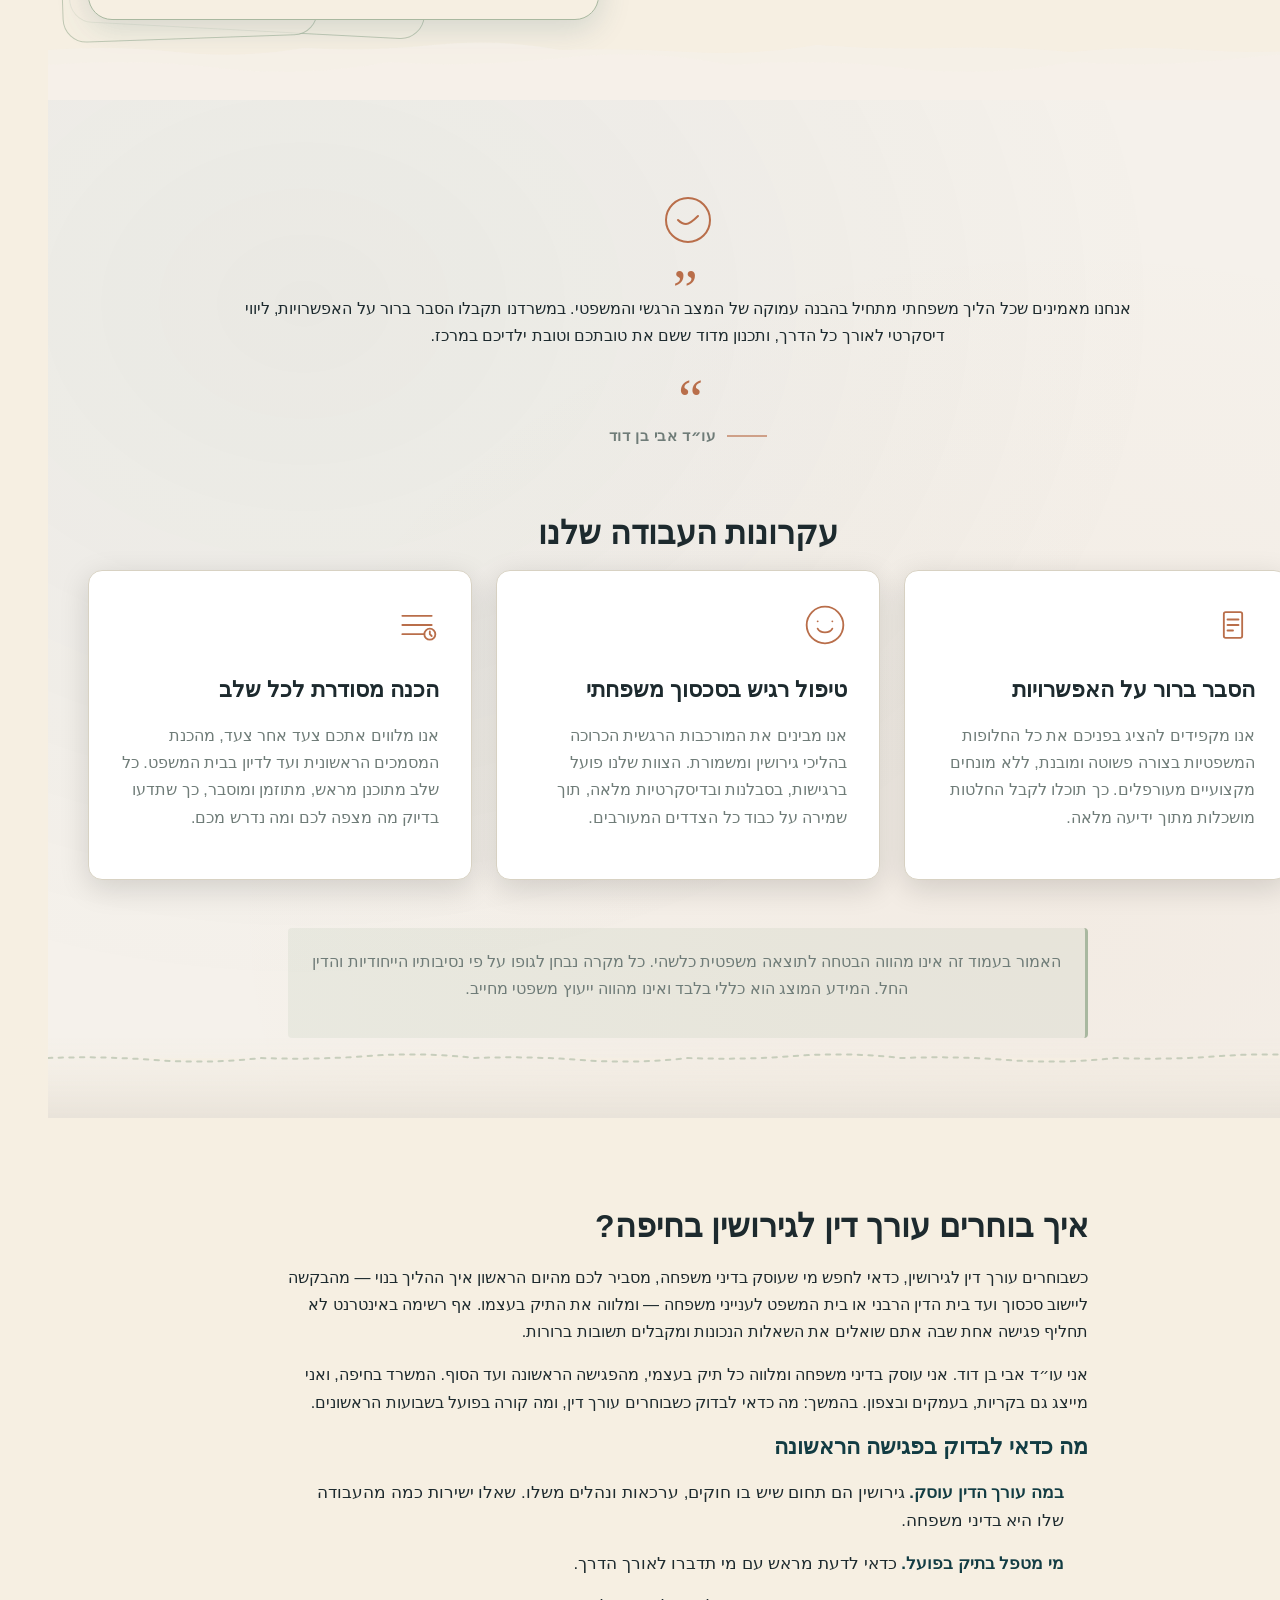
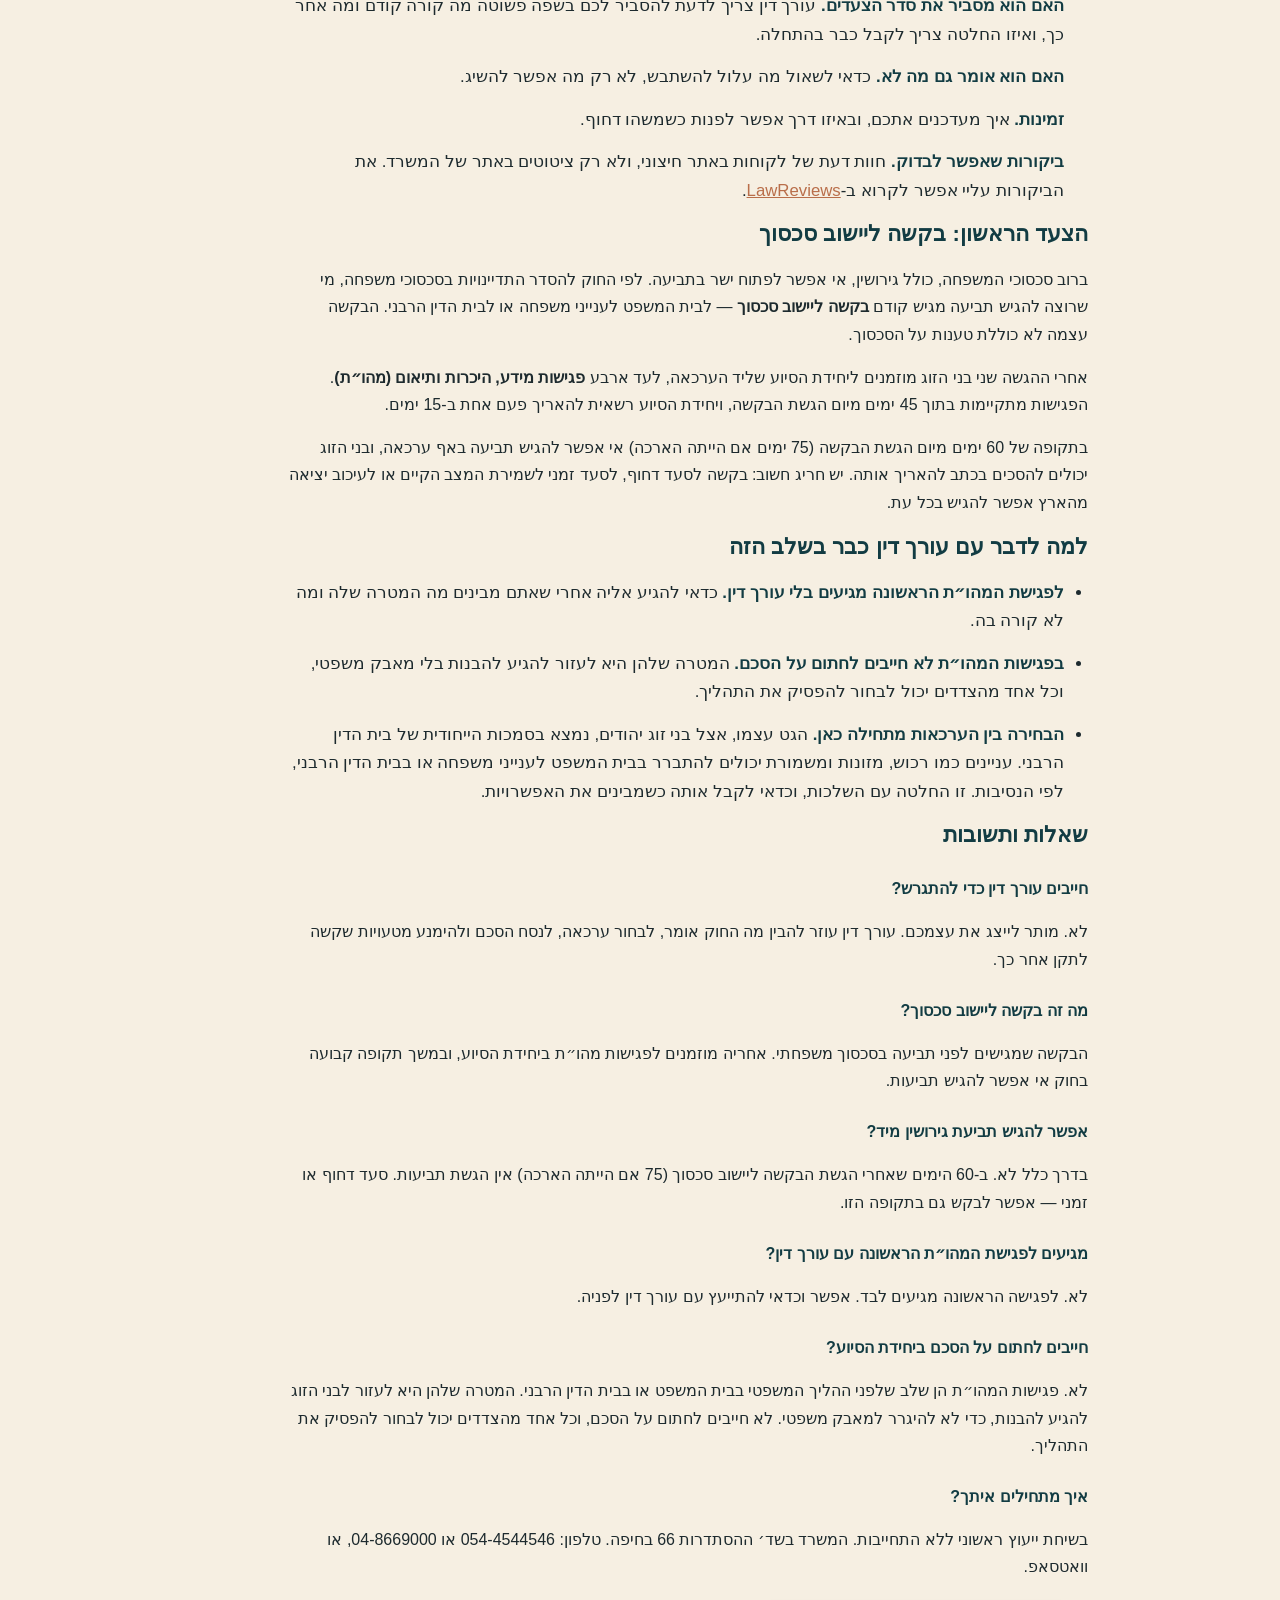
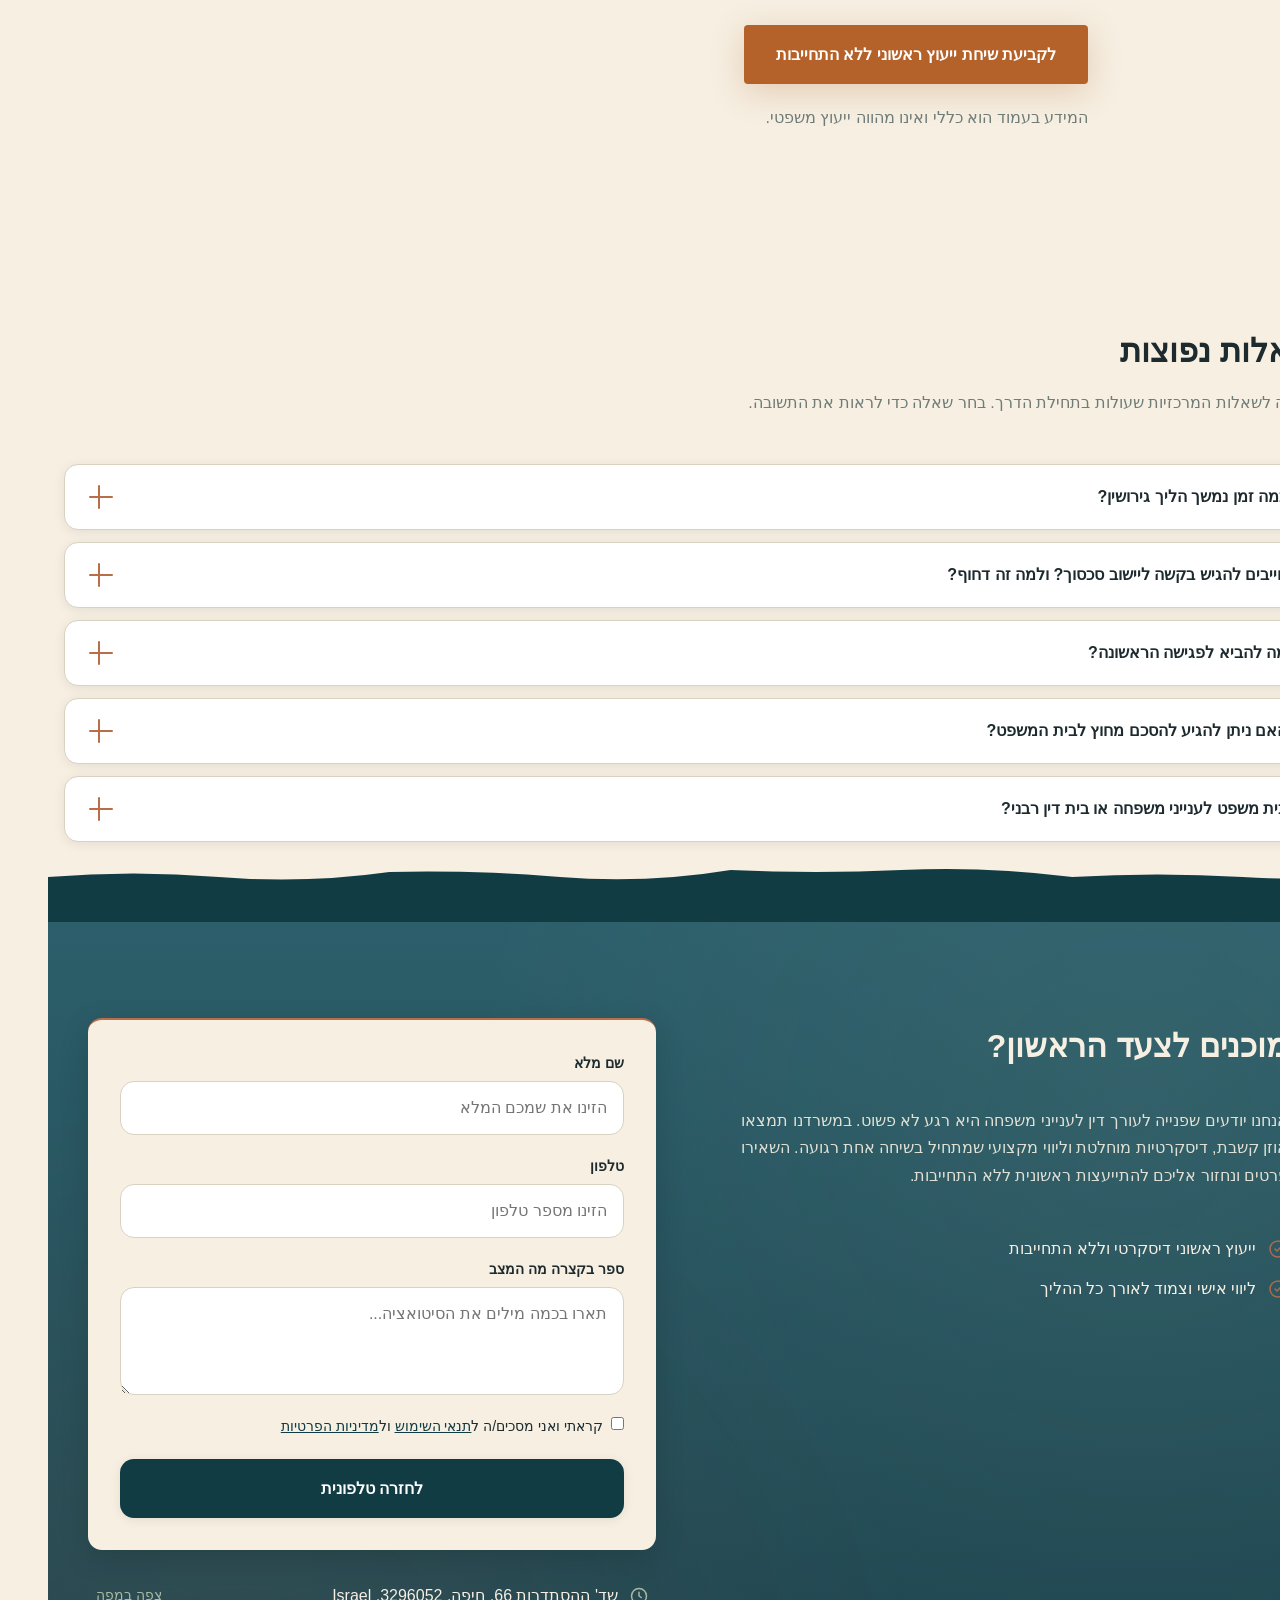
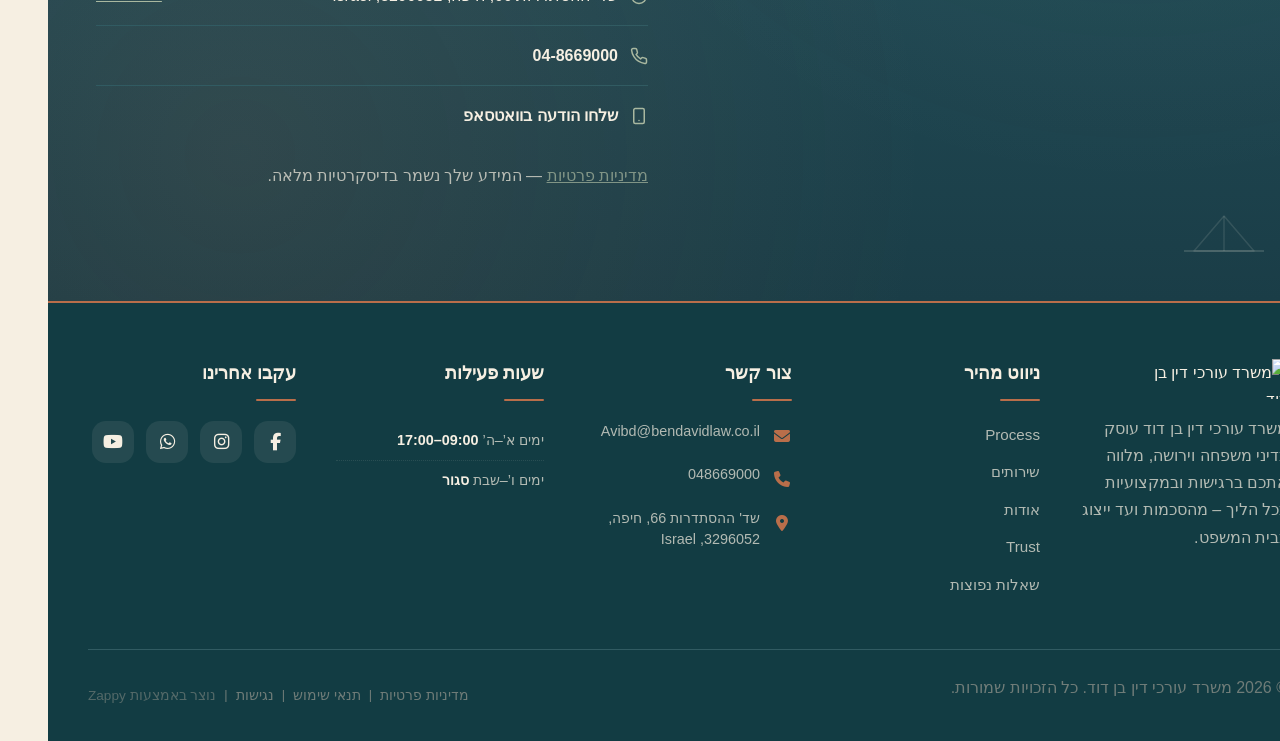
==== commit 8b63cb3a: "Background sync: Progressive GitHub Sync" ====
--- a/index.html
+++ b/index.html
@@ -2063,7 +2063,7 @@
     <h3 class="index-divorce-lawyer-section__subheading">למה לדבר עם עורך דין כבר בשלב הזה</h3>
     <ul class="index-divorce-lawyer-section__ul">
       <li><strong>לפגישת המהו״ת הראשונה מגיעים בלי עורך דין.</strong> כדאי להגיע אליה אחרי שאתם מבינים מה המטרה שלה ומה לא קורה בה.</li>
-      <li><strong>בפגישות המהו״ת לא חותמים על הסכם</strong> ולא מקבלים התחייבות משפטית לפני שניתנה לכם הזדמנות להתייעץ עם עורך דין.</li>
+      <li><strong>בפגישות המהו״ת לא חייבים לחתום על הסכם.</strong> המטרה שלהן היא לעזור להגיע להבנות בלי מאבק משפטי, וכל אחד מהצדדים יכול לבחור להפסיק את התהליך.</li>
       <li><strong>הבחירה בין הערכאות מתחילה כאן.</strong> הגט עצמו, אצל בני זוג יהודים, נמצא בסמכות הייחודית של בית הדין הרבני. עניינים כמו רכוש, מזונות ומשמורת יכולים להתברר בבית המשפט לענייני משפחה או בבית הדין הרבני, לפי הנסיבות. זו החלטה עם השלכות, וכדאי לקבל אותה כשמבינים את האפשרויות.</li>
     </ul>
     <h3 class="index-divorce-lawyer-section__subheading">שאלות ותשובות</h3>
@@ -2076,7 +2076,7 @@
     <p class="index-divorce-lawyer-section__qa-question"><strong>מגיעים לפגישת המהו״ת הראשונה עם עורך דין?</strong></p>
     <p class="index-divorce-lawyer-section__text">לא. לפגישה הראשונה מגיעים לבד. אפשר וכדאי להתייעץ עם עורך דין לפניה.</p>
     <p class="index-divorce-lawyer-section__qa-question"><strong>חייבים לחתום על הסכם ביחידת הסיוע?</strong></p>
-    <p class="index-divorce-lawyer-section__text">לא. לפי התקנות, לא חותמים על הסכם בפגישות המהו״ת לפני שניתנה לכם הזדמנות להתייעץ עם עורך דין או עם אדם אחר.</p>
+    <p class="index-divorce-lawyer-section__text">לא. פגישות המהו״ת הן שלב שלפני ההליך המשפטי בבית המשפט או בבית הדין הרבני. המטרה שלהן היא לעזור לבני הזוג להגיע להבנות, כדי לא להיגרר למאבק משפטי. לא חייבים לחתום על הסכם, וכל אחד מהצדדים יכול לבחור להפסיק את התהליך.</p>
     <p class="index-divorce-lawyer-section__qa-question"><strong>איך מתחילים איתך?</strong></p>
     <p class="index-divorce-lawyer-section__text">בשיחת ייעוץ ראשוני ללא התחייבות. המשרד בשד׳ ההסתדרות 66 בחיפה. טלפון: 054-4544546 או 04-8669000, או וואטסאפ.</p>
     <a href="#contact" class="index-divorce-lawyer-section__cta-btn">לקביעת שיחת ייעוץ ראשוני ללא התחייבות</a>
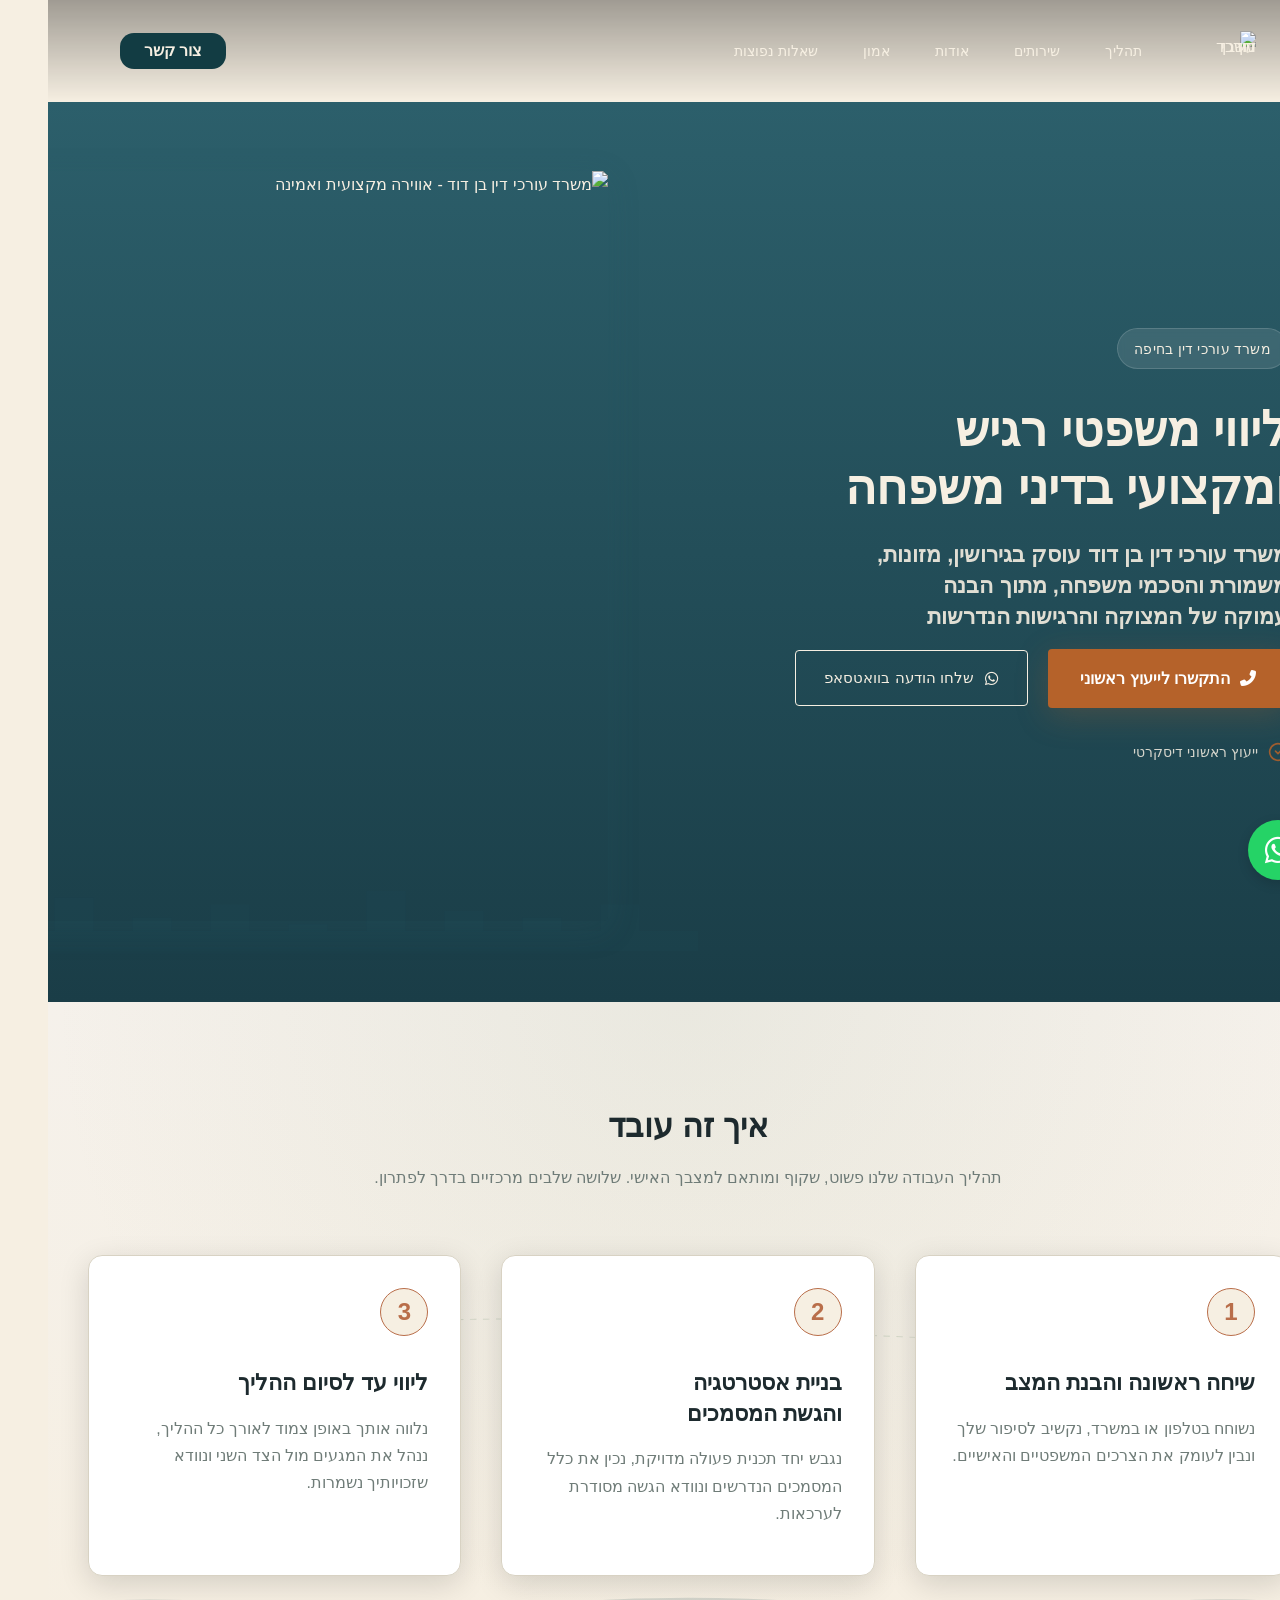
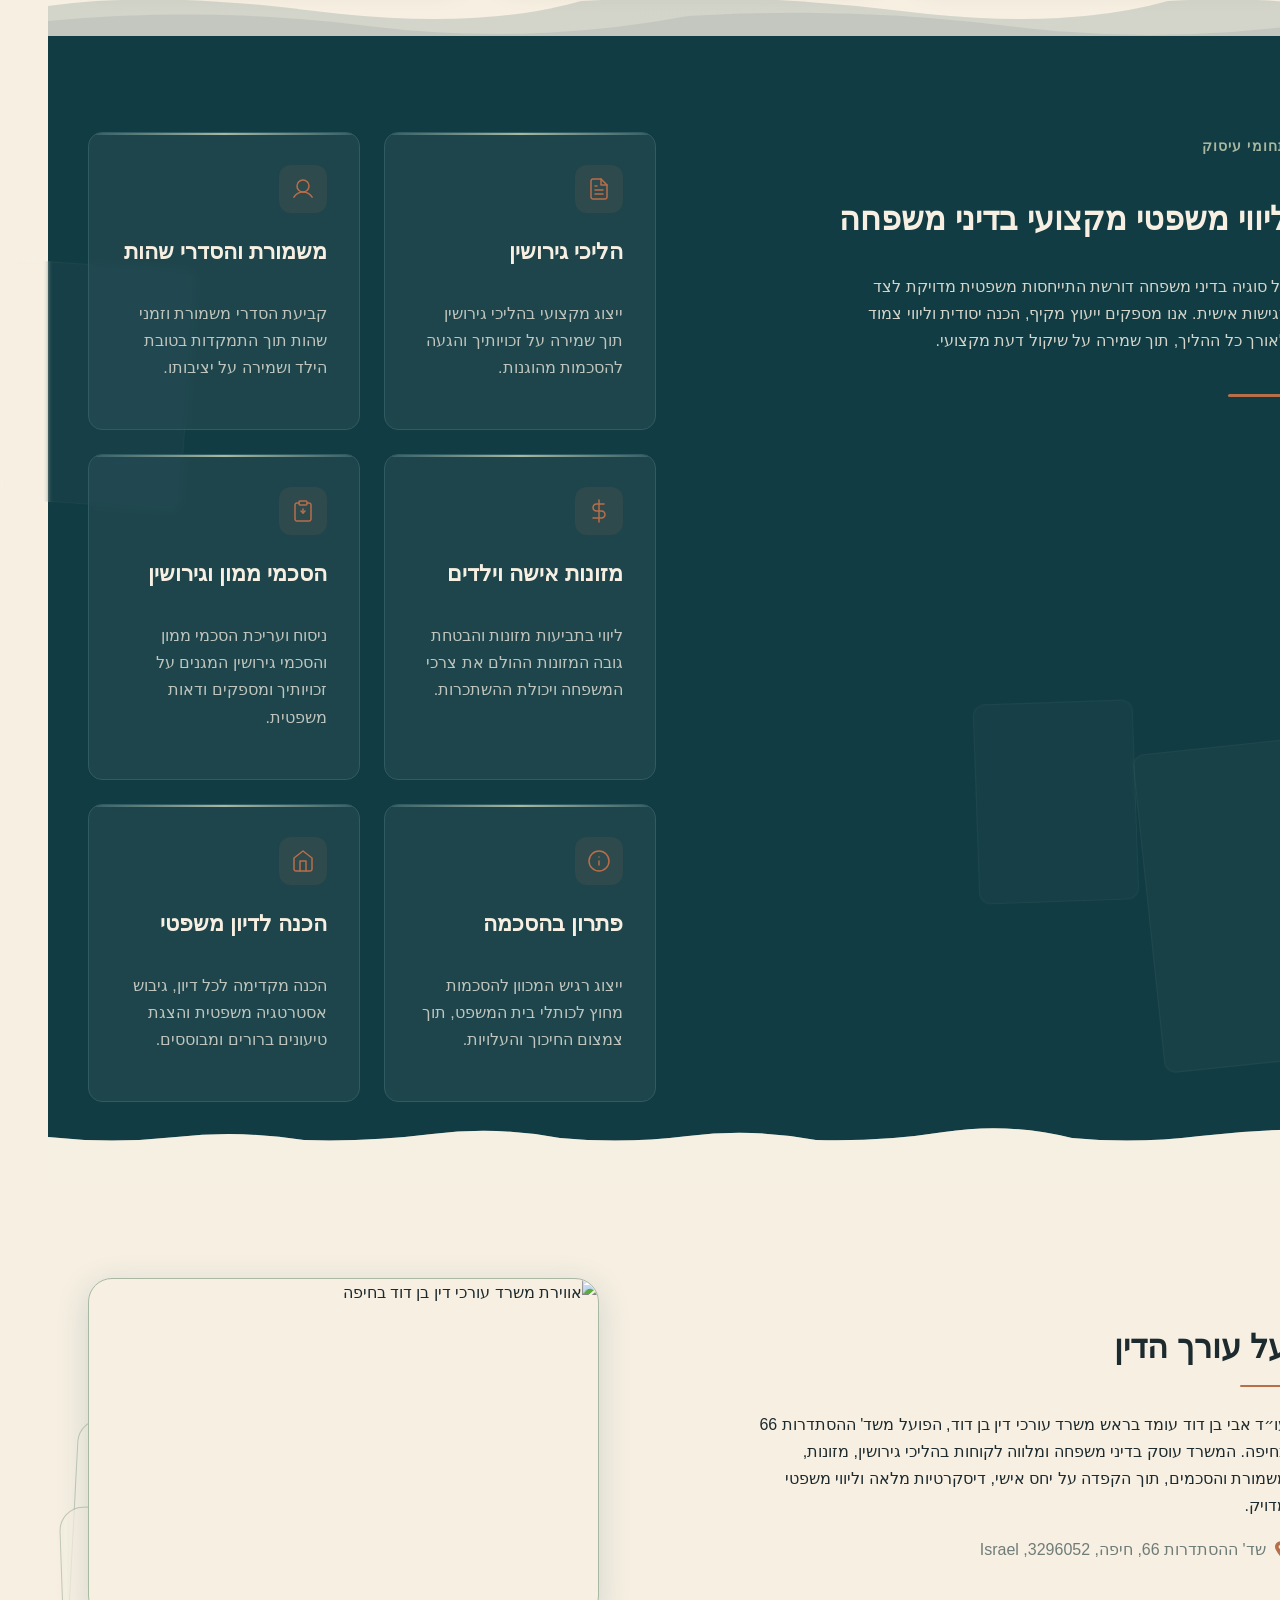
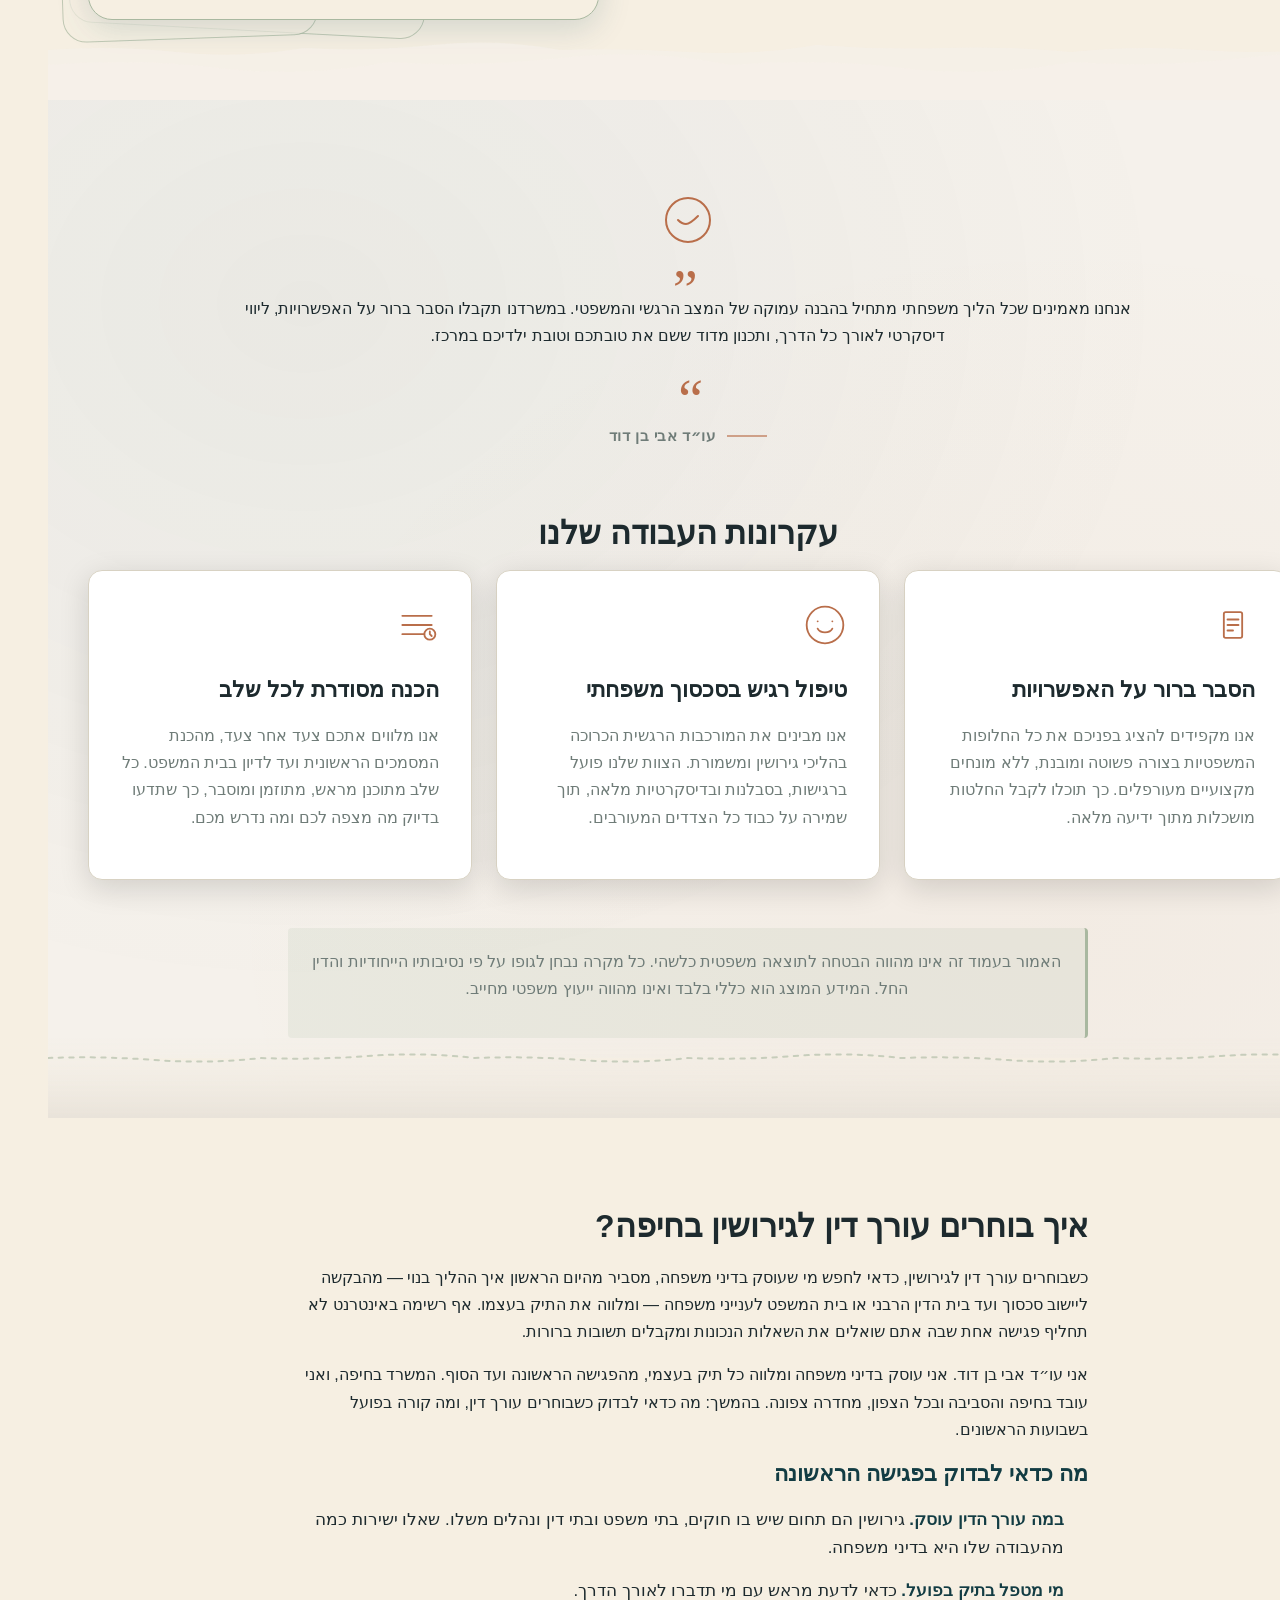
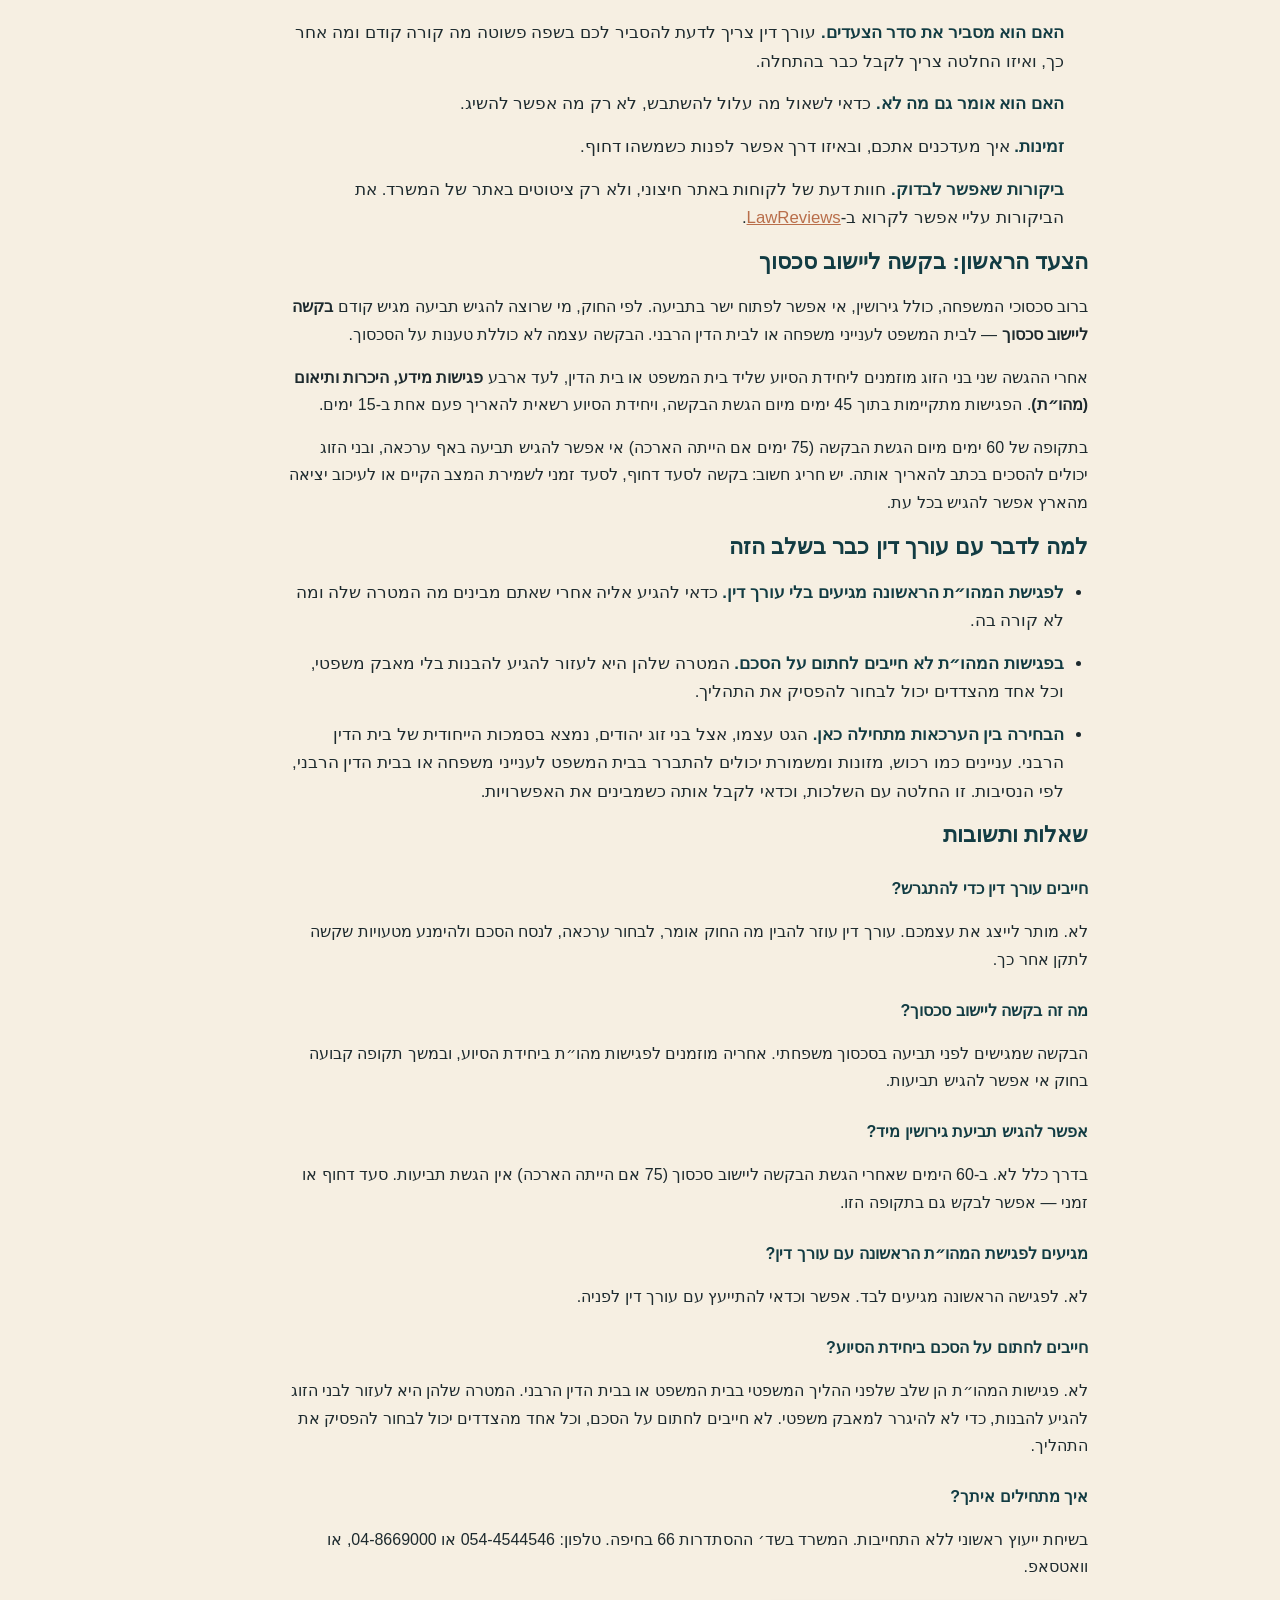
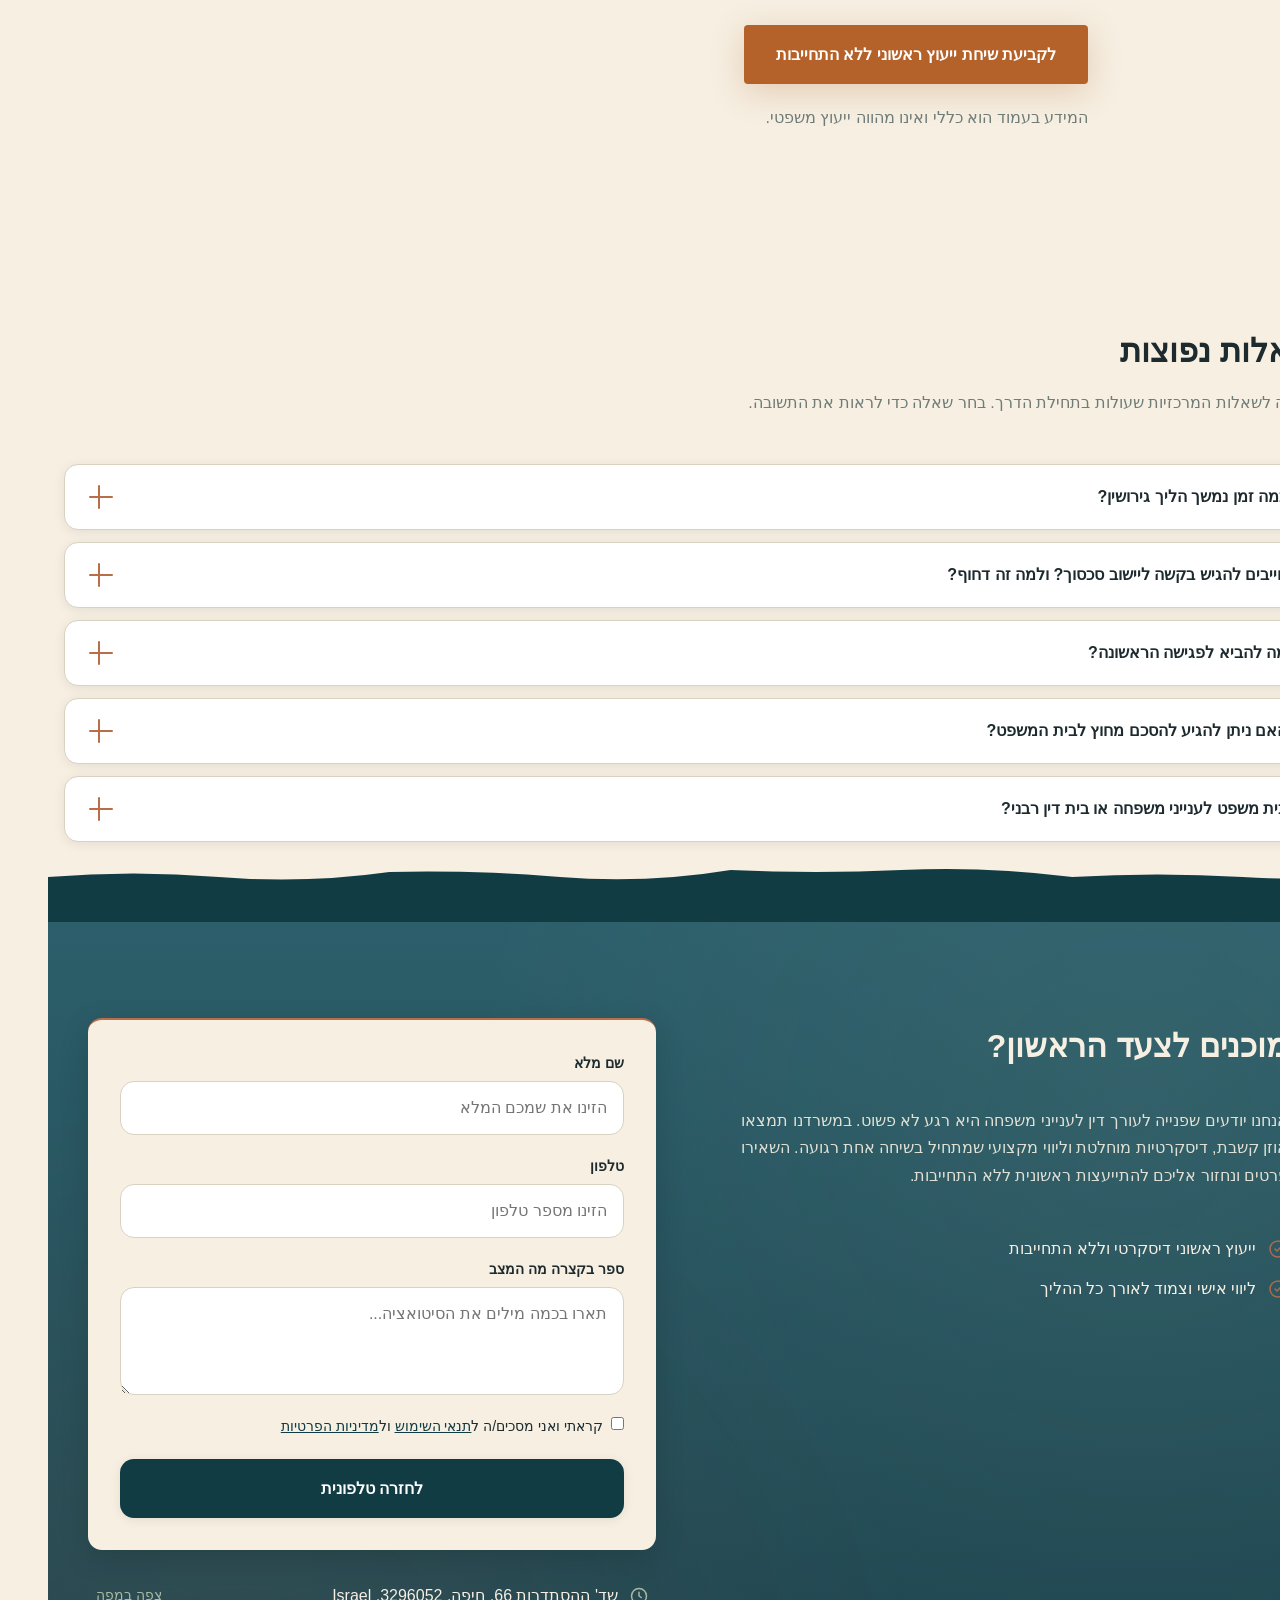
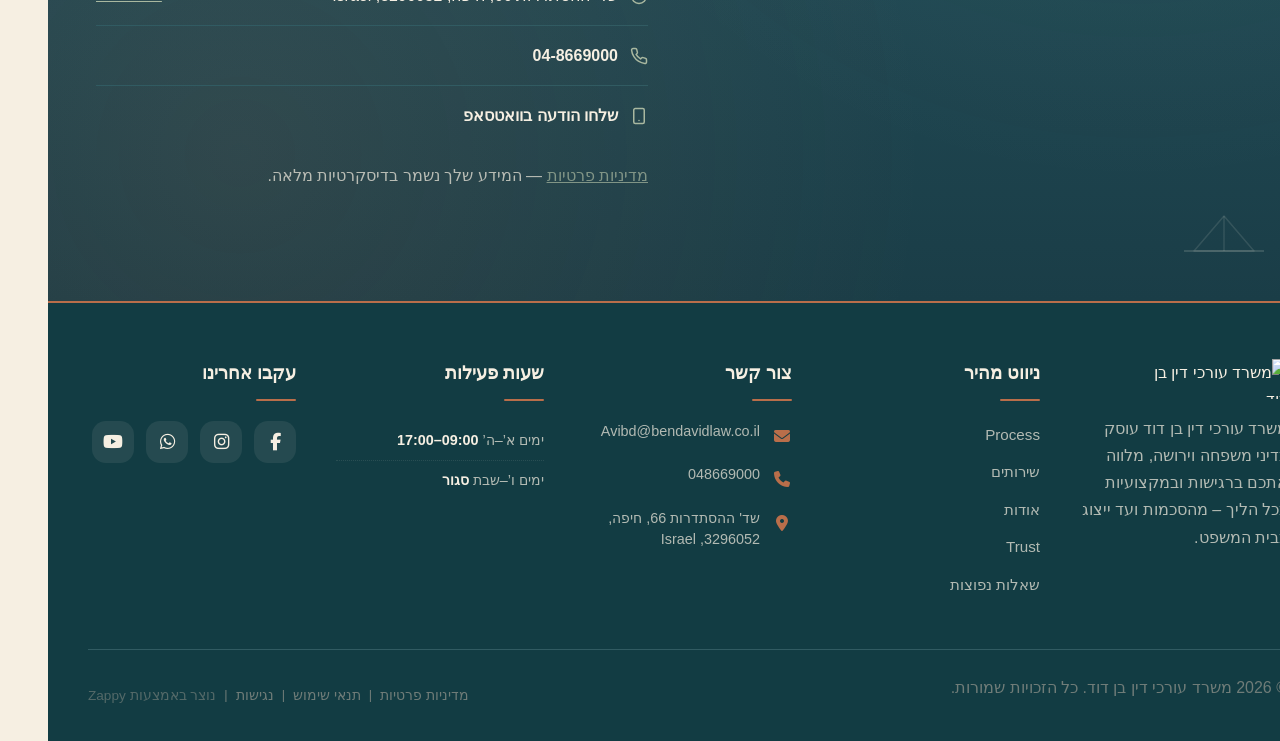
==== commit 2ef027b5: "Background sync: Progressive GitHub Sync" ====
--- a/index.html
+++ b/index.html
@@ -2045,11 +2045,11 @@
 <section id="divorce-lawyer-haifa" class="index-divorce-lawyer-section" data-layout-spec="בית-עורך-דין-גירושין">
   <div class="index-divorce-lawyer-section__container">
     <h2 class="index-divorce-lawyer-section__title">איך בוחרים עורך דין לגירושין בחיפה?</h2>
-    <p class="index-divorce-lawyer-section__text">כשבוחרים עורך דין לגירושין, כדאי לחפש מי שעוסק בדיני משפחה, מסביר לכם מהיום הראשון איך ההליך בנוי — מהבקשה ליישוב סכסוך ועד בית הדין הרבני או בית המשפט לענייני משפחה — ומלווה את התיק בעצמו. אף רשימה באינטרנט לא תחליף פגישה אחת שבה אתם שואלים את השאלות הנכונות ומקבלים תשובות ברורות.</p>
-    <p class="index-divorce-lawyer-section__text">אני עו״ד אבי בן דוד. אני עוסק בדיני משפחה ומלווה כל תיק בעצמי, מהפגישה הראשונה ועד הסוף. המשרד בחיפה, ואני מייצג גם בקריות, בעמקים ובצפון. בהמשך: מה כדאי לבדוק כשבוחרים עורך דין, ומה קורה בפועל בשבועות הראשונים.</p>
+    <p class="index-divorce-lawyer-section__text">כשבוחרים עורך דין לגירושין, כדאי לחפש מי שעוסק בדיני משפחה, מסביר מהיום הראשון איך ההליך בנוי — מהבקשה ליישוב סכסוך ועד בית הדין הרבני או בית המשפט לענייני משפחה — ומלווה את התיק בעצמו. אף רשימה באינטרנט לא תחליף פגישה אחת שבה אתם שואלים את השאלות הנכונות ומקבלים תשובות ברורות.</p>
+    <p class="index-divorce-lawyer-section__text">אני עו״ד אבי בן דוד. אני עוסק בדיני משפחה ומלווה כל תיק בעצמי, מהפגישה הראשונה ועד הסוף. המשרד בחיפה, ואני עובד בחיפה והסביבה ובכל הצפון, מחדרה צפונה. בהמשך: מה כדאי לבדוק כשבוחרים עורך דין, ומה קורה בפועל בשבועות הראשונים.</p>
     <h3 class="index-divorce-lawyer-section__subheading">מה כדאי לבדוק בפגישה הראשונה</h3>
     <ol class="index-divorce-lawyer-section__list">
-      <li><strong>במה עורך הדין עוסק.</strong> גירושין הם תחום שיש בו חוקים, ערכאות ונהלים משלו. שאלו ישירות כמה מהעבודה שלו היא בדיני משפחה.</li>
+      <li><strong>במה עורך הדין עוסק.</strong> גירושין הם תחום שיש בו חוקים, בתי משפט ובתי דין ונהלים משלו. שאלו ישירות כמה מהעבודה שלו היא בדיני משפחה.</li>
       <li><strong>מי מטפל בתיק בפועל.</strong> כדאי לדעת מראש עם מי תדברו לאורך הדרך.</li>
       <li><strong>האם הוא מסביר את סדר הצעדים.</strong> עורך דין צריך לדעת להסביר לכם בשפה פשוטה מה קורה קודם ומה אחר כך, ואיזו החלטה צריך לקבל כבר בהתחלה.</li>
       <li><strong>האם הוא אומר גם מה לא.</strong> כדאי לשאול מה עלול להשתבש, לא רק מה אפשר להשיג.</li>
@@ -2057,8 +2057,8 @@
       <li><strong>ביקורות שאפשר לבדוק.</strong> חוות דעת של לקוחות באתר חיצוני, ולא רק ציטוטים באתר של המשרד. את הביקורות עליי אפשר לקרוא ב-<a href="https://lawreviews.co.il/provider/ben-david-avi" target="_blank" rel="noopener">LawReviews</a>.</li>
     </ol>
     <h3 class="index-divorce-lawyer-section__subheading">הצעד הראשון: בקשה ליישוב סכסוך</h3>
-    <p class="index-divorce-lawyer-section__text">ברוב סכסוכי המשפחה, כולל גירושין, אי אפשר לפתוח ישר בתביעה. לפי החוק להסדר התדיינויות בסכסוכי משפחה, מי שרוצה להגיש תביעה מגיש קודם <strong>בקשה ליישוב סכסוך</strong> — לבית המשפט לענייני משפחה או לבית הדין הרבני. הבקשה עצמה לא כוללת טענות על הסכסוך.</p>
-    <p class="index-divorce-lawyer-section__text">אחרי ההגשה שני בני הזוג מוזמנים ליחידת הסיוע שליד הערכאה, לעד ארבע <strong>פגישות מידע, היכרות ותיאום (מהו״ת)</strong>. הפגישות מתקיימות בתוך 45 ימים מיום הגשת הבקשה, ויחידת הסיוע רשאית להאריך פעם אחת ב-15 ימים.</p>
+    <p class="index-divorce-lawyer-section__text">ברוב סכסוכי המשפחה, כולל גירושין, אי אפשר לפתוח ישר בתביעה. לפי החוק, מי שרוצה להגיש תביעה מגיש קודם <strong>בקשה ליישוב סכסוך</strong> — לבית המשפט לענייני משפחה או לבית הדין הרבני. הבקשה עצמה לא כוללת טענות על הסכסוך.</p>
+    <p class="index-divorce-lawyer-section__text">אחרי ההגשה שני בני הזוג מוזמנים ליחידת הסיוע שליד בית המשפט או בית הדין, לעד ארבע <strong>פגישות מידע, היכרות ותיאום (מהו״ת)</strong>. הפגישות מתקיימות בתוך 45 ימים מיום הגשת הבקשה, ויחידת הסיוע רשאית להאריך פעם אחת ב-15 ימים.</p>
     <p class="index-divorce-lawyer-section__text">בתקופה של 60 ימים מיום הגשת הבקשה (75 ימים אם הייתה הארכה) אי אפשר להגיש תביעה באף ערכאה, ובני הזוג יכולים להסכים בכתב להאריך אותה. יש חריג חשוב: בקשה לסעד דחוף, לסעד זמני לשמירת המצב הקיים או לעיכוב יציאה מהארץ אפשר להגיש בכל עת.</p>
     <h3 class="index-divorce-lawyer-section__subheading">למה לדבר עם עורך דין כבר בשלב הזה</h3>
     <ul class="index-divorce-lawyer-section__ul">
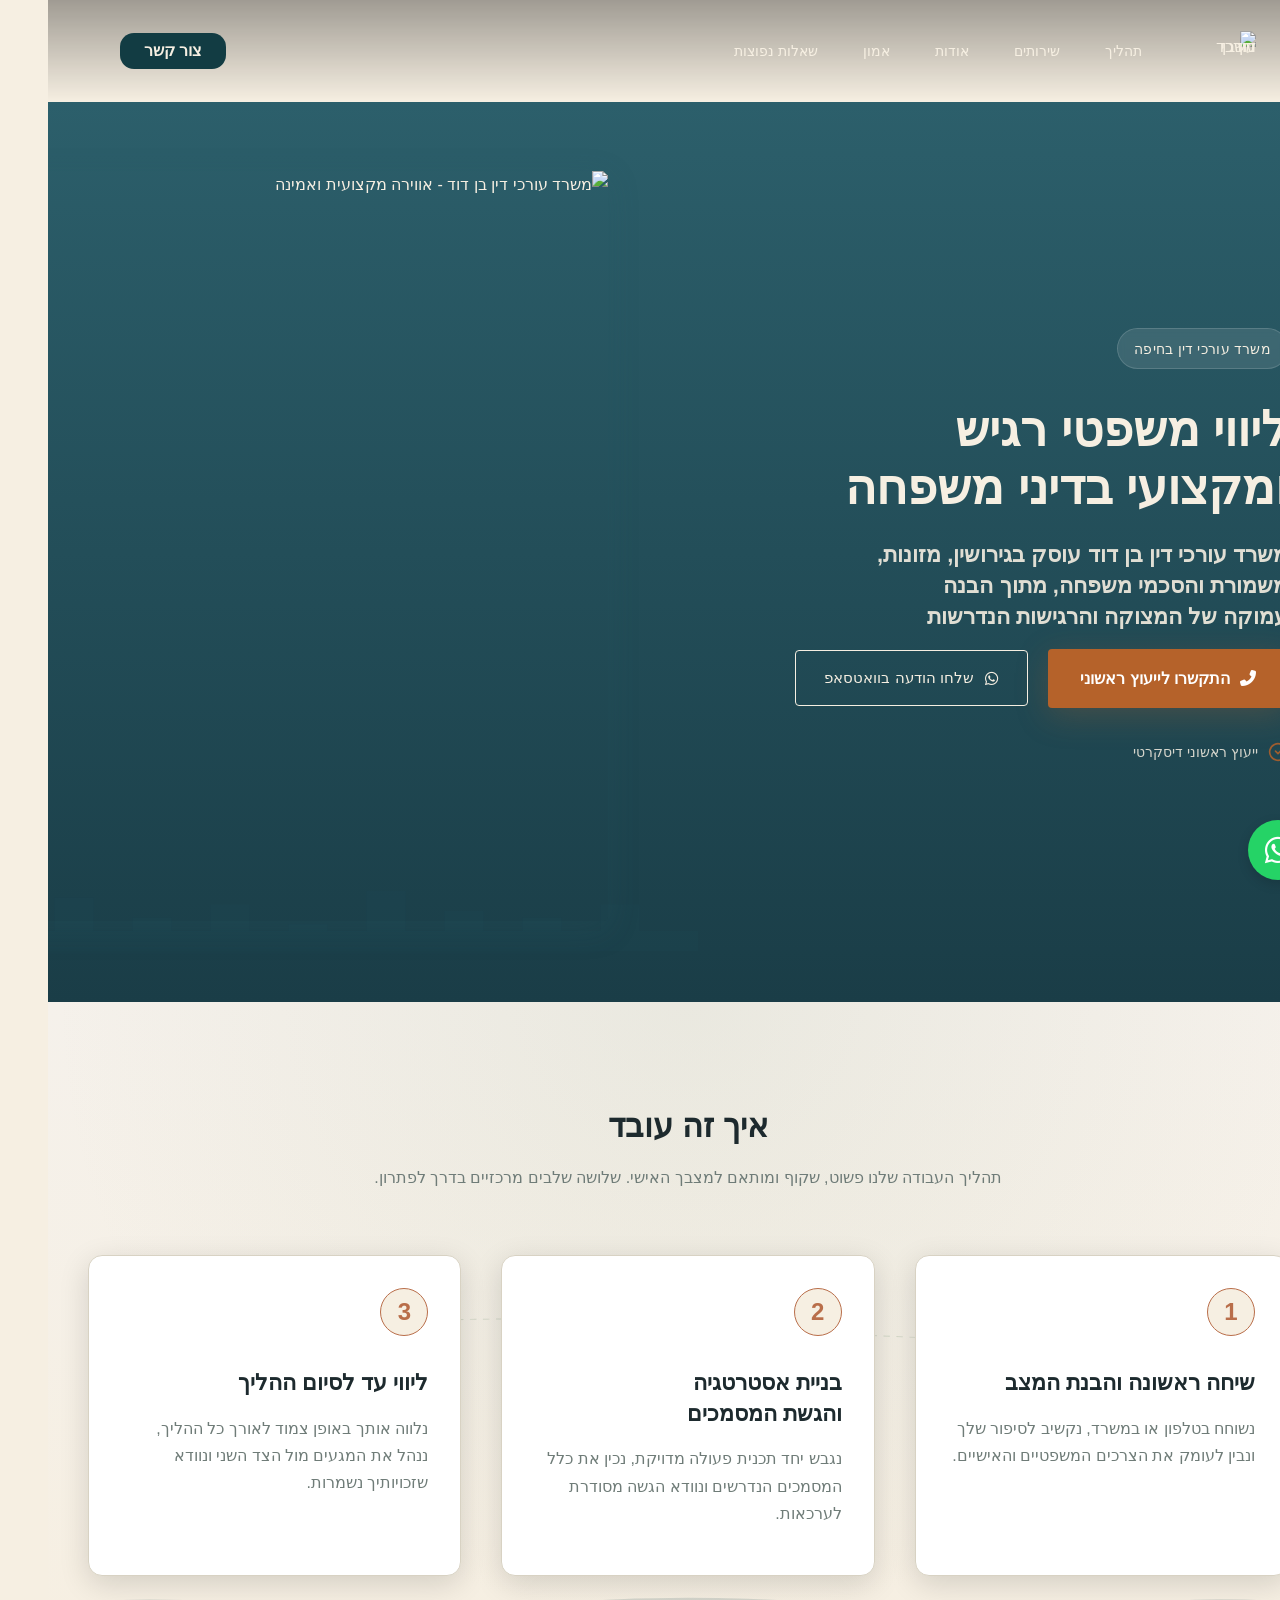
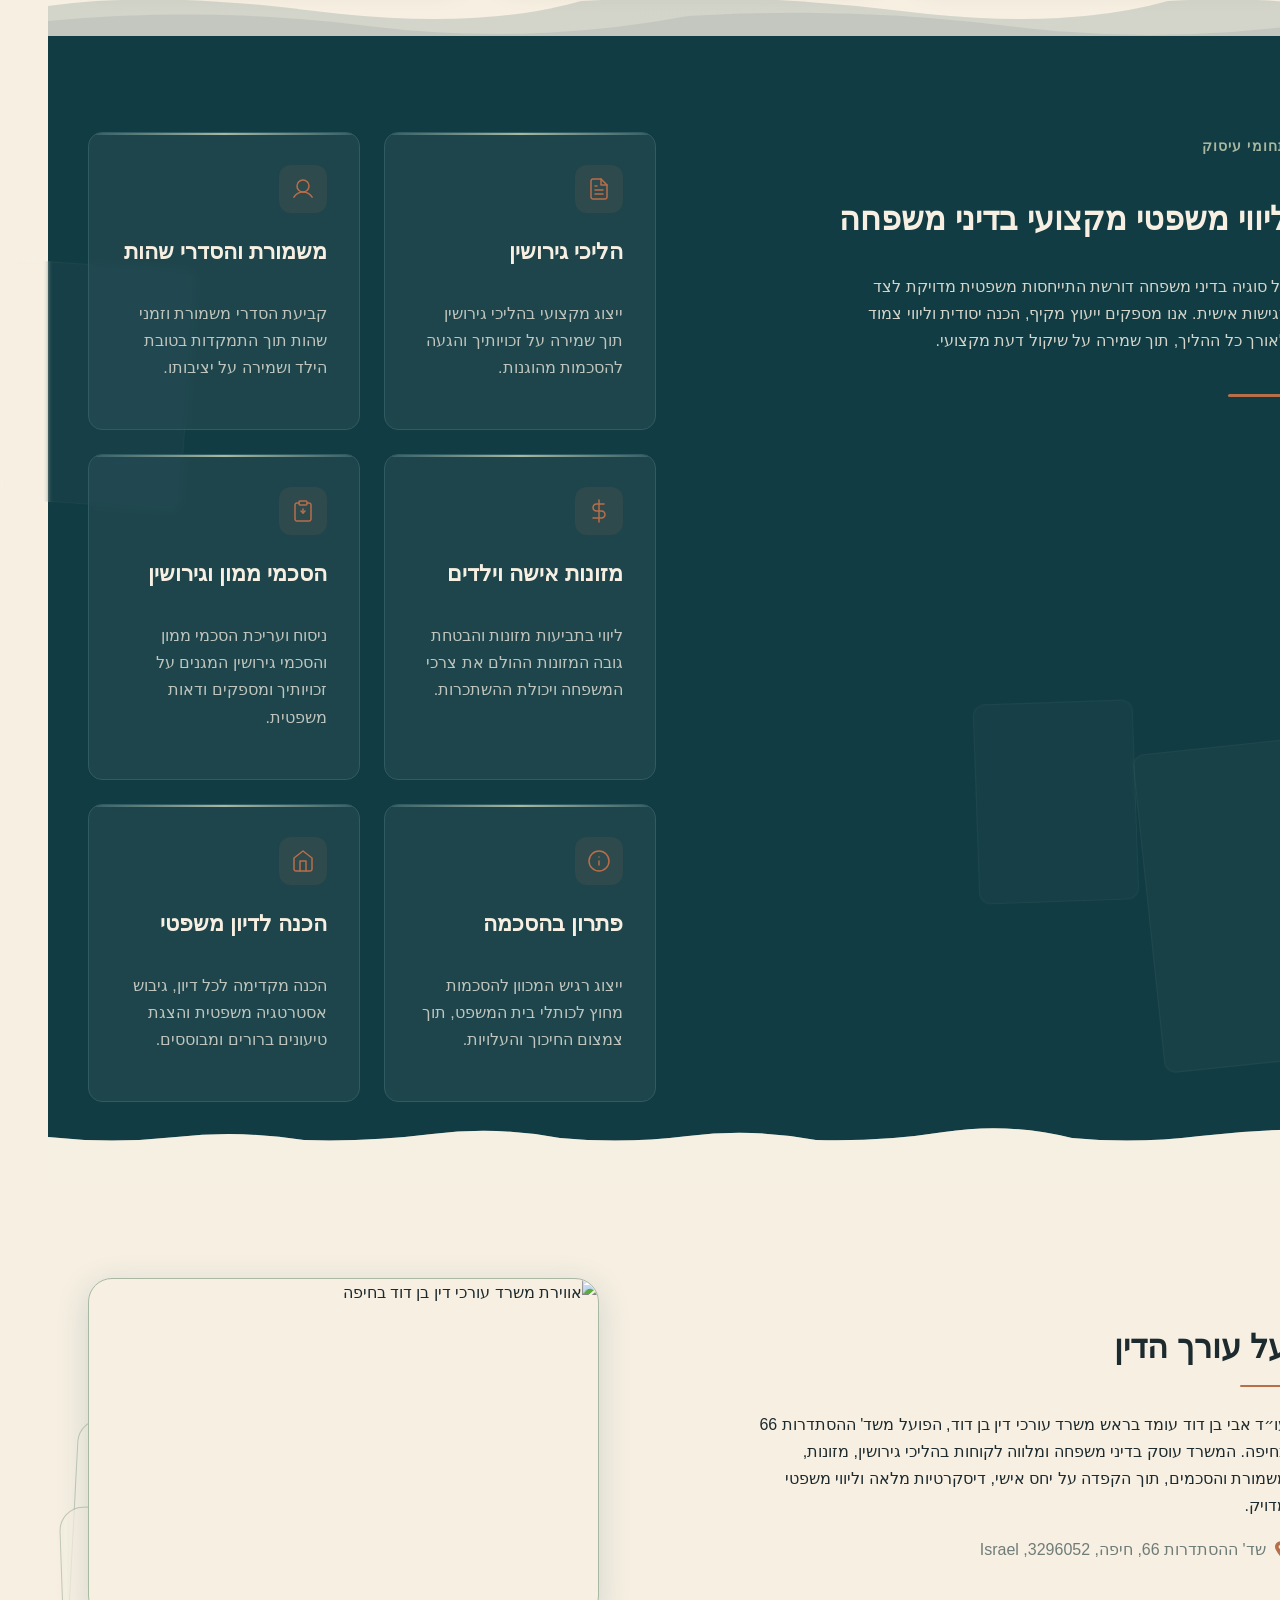
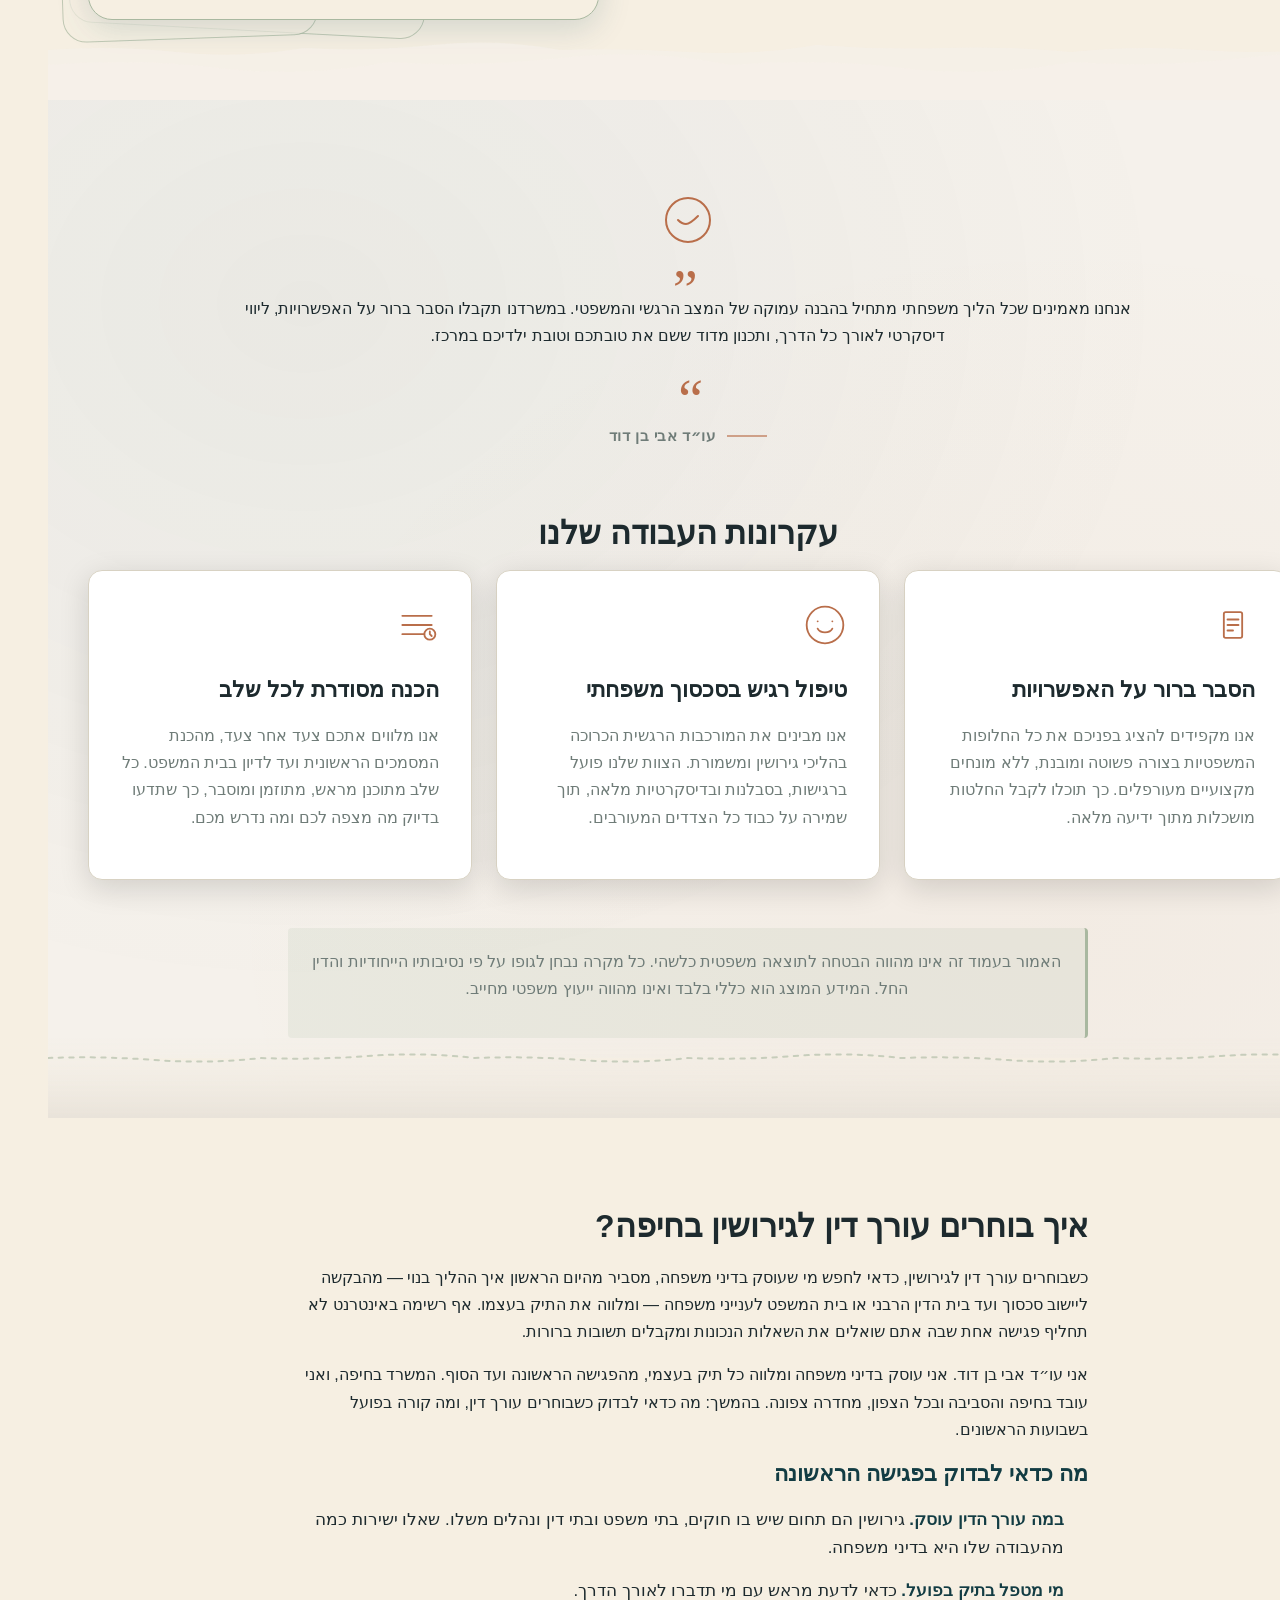
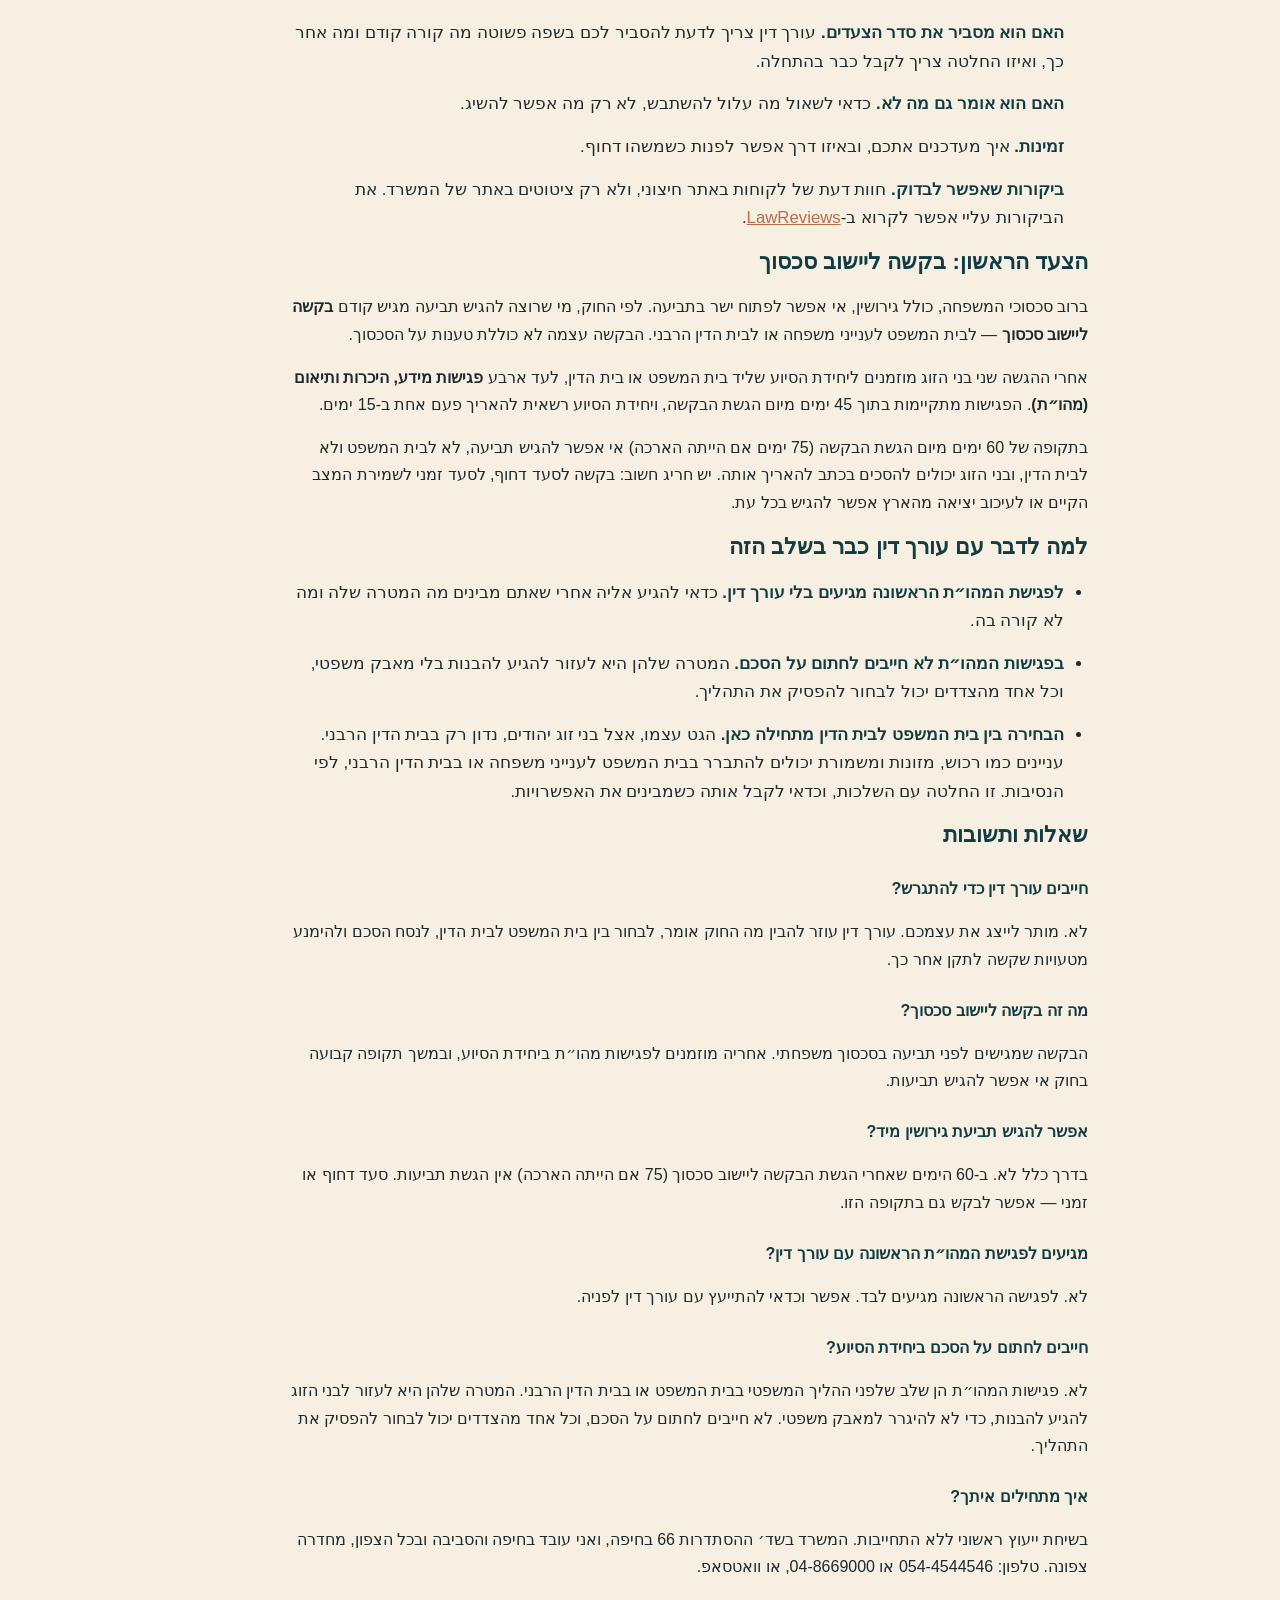
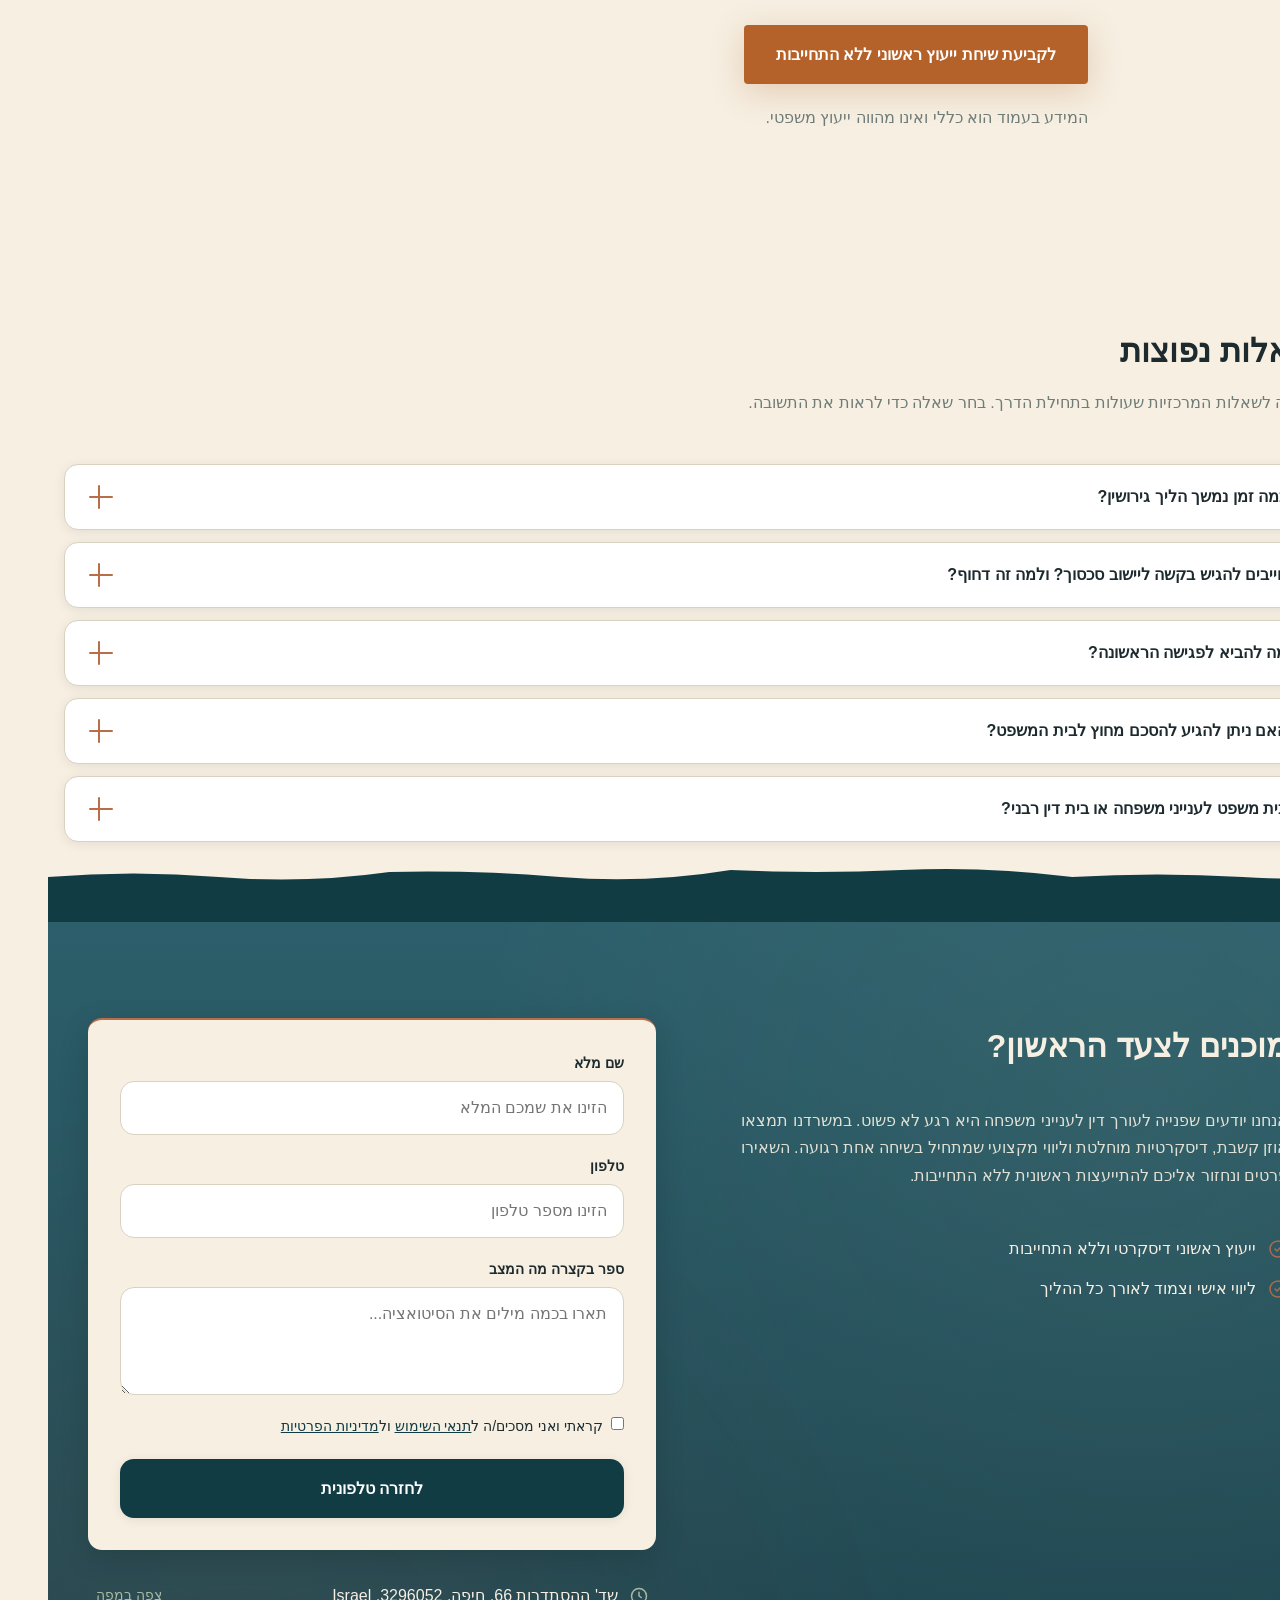
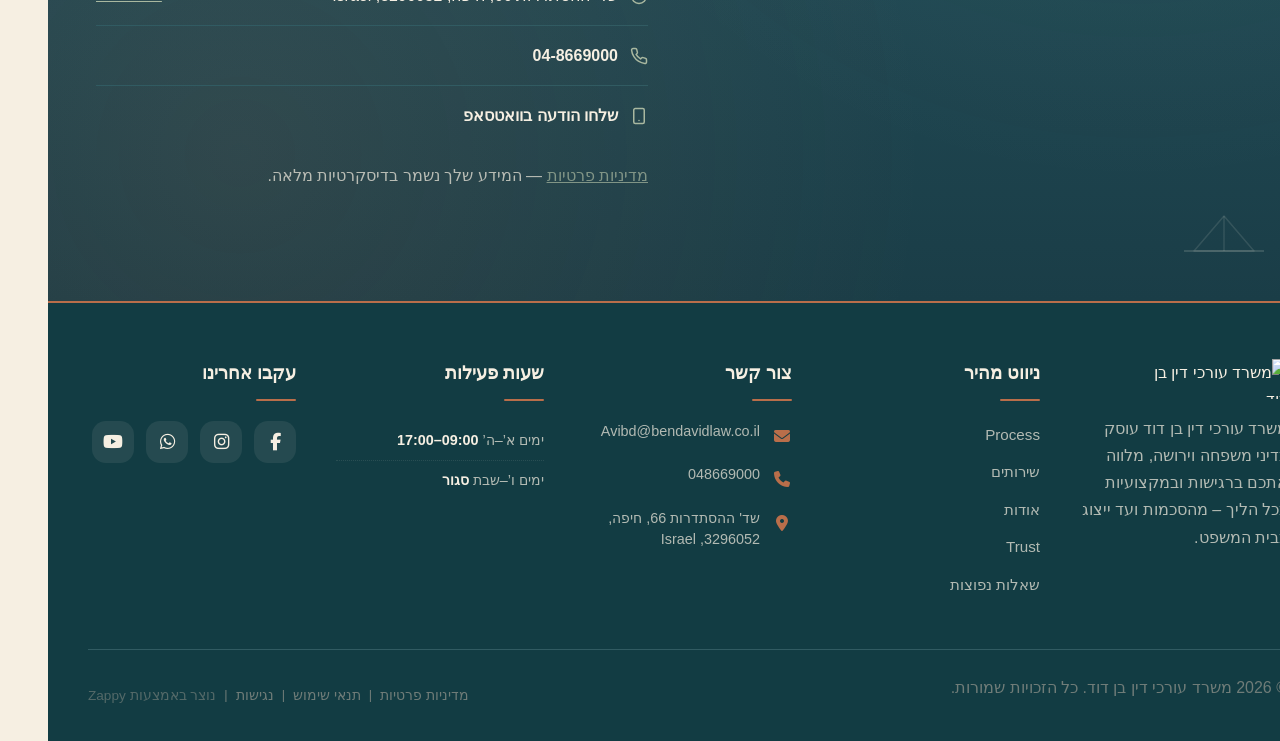
==== commit 9300e707: "Background sync: Progressive GitHub Sync" ====
--- a/index.html
+++ b/index.html
@@ -2059,16 +2059,16 @@
     <h3 class="index-divorce-lawyer-section__subheading">הצעד הראשון: בקשה ליישוב סכסוך</h3>
     <p class="index-divorce-lawyer-section__text">ברוב סכסוכי המשפחה, כולל גירושין, אי אפשר לפתוח ישר בתביעה. לפי החוק, מי שרוצה להגיש תביעה מגיש קודם <strong>בקשה ליישוב סכסוך</strong> — לבית המשפט לענייני משפחה או לבית הדין הרבני. הבקשה עצמה לא כוללת טענות על הסכסוך.</p>
     <p class="index-divorce-lawyer-section__text">אחרי ההגשה שני בני הזוג מוזמנים ליחידת הסיוע שליד בית המשפט או בית הדין, לעד ארבע <strong>פגישות מידע, היכרות ותיאום (מהו״ת)</strong>. הפגישות מתקיימות בתוך 45 ימים מיום הגשת הבקשה, ויחידת הסיוע רשאית להאריך פעם אחת ב-15 ימים.</p>
-    <p class="index-divorce-lawyer-section__text">בתקופה של 60 ימים מיום הגשת הבקשה (75 ימים אם הייתה הארכה) אי אפשר להגיש תביעה באף ערכאה, ובני הזוג יכולים להסכים בכתב להאריך אותה. יש חריג חשוב: בקשה לסעד דחוף, לסעד זמני לשמירת המצב הקיים או לעיכוב יציאה מהארץ אפשר להגיש בכל עת.</p>
+    <p class="index-divorce-lawyer-section__text">בתקופה של 60 ימים מיום הגשת הבקשה (75 ימים אם הייתה הארכה) אי אפשר להגיש תביעה, לא לבית המשפט ולא לבית הדין, ובני הזוג יכולים להסכים בכתב להאריך אותה. יש חריג חשוב: בקשה לסעד דחוף, לסעד זמני לשמירת המצב הקיים או לעיכוב יציאה מהארץ אפשר להגיש בכל עת.</p>
     <h3 class="index-divorce-lawyer-section__subheading">למה לדבר עם עורך דין כבר בשלב הזה</h3>
     <ul class="index-divorce-lawyer-section__ul">
       <li><strong>לפגישת המהו״ת הראשונה מגיעים בלי עורך דין.</strong> כדאי להגיע אליה אחרי שאתם מבינים מה המטרה שלה ומה לא קורה בה.</li>
       <li><strong>בפגישות המהו״ת לא חייבים לחתום על הסכם.</strong> המטרה שלהן היא לעזור להגיע להבנות בלי מאבק משפטי, וכל אחד מהצדדים יכול לבחור להפסיק את התהליך.</li>
-      <li><strong>הבחירה בין הערכאות מתחילה כאן.</strong> הגט עצמו, אצל בני זוג יהודים, נמצא בסמכות הייחודית של בית הדין הרבני. עניינים כמו רכוש, מזונות ומשמורת יכולים להתברר בבית המשפט לענייני משפחה או בבית הדין הרבני, לפי הנסיבות. זו החלטה עם השלכות, וכדאי לקבל אותה כשמבינים את האפשרויות.</li>
+      <li><strong>הבחירה בין בית המשפט לבית הדין מתחילה כאן.</strong> הגט עצמו, אצל בני זוג יהודים, נדון רק בבית הדין הרבני. עניינים כמו רכוש, מזונות ומשמורת יכולים להתברר בבית המשפט לענייני משפחה או בבית הדין הרבני, לפי הנסיבות. זו החלטה עם השלכות, וכדאי לקבל אותה כשמבינים את האפשרויות.</li>
     </ul>
     <h3 class="index-divorce-lawyer-section__subheading">שאלות ותשובות</h3>
     <p class="index-divorce-lawyer-section__qa-question"><strong>חייבים עורך דין כדי להתגרש?</strong></p>
-    <p class="index-divorce-lawyer-section__text">לא. מותר לייצג את עצמכם. עורך דין עוזר להבין מה החוק אומר, לבחור ערכאה, לנסח הסכם ולהימנע מטעויות שקשה לתקן אחר כך.</p>
+    <p class="index-divorce-lawyer-section__text">לא. מותר לייצג את עצמכם. עורך דין עוזר להבין מה החוק אומר, לבחור בין בית המשפט לבית הדין, לנסח הסכם ולהימנע מטעויות שקשה לתקן אחר כך.</p>
     <p class="index-divorce-lawyer-section__qa-question"><strong>מה זה בקשה ליישוב סכסוך?</strong></p>
     <p class="index-divorce-lawyer-section__text">הבקשה שמגישים לפני תביעה בסכסוך משפחתי. אחריה מוזמנים לפגישות מהו״ת ביחידת הסיוע, ובמשך תקופה קבועה בחוק אי אפשר להגיש תביעות.</p>
     <p class="index-divorce-lawyer-section__qa-question"><strong>אפשר להגיש תביעת גירושין מיד?</strong></p>
@@ -2078,7 +2078,7 @@
     <p class="index-divorce-lawyer-section__qa-question"><strong>חייבים לחתום על הסכם ביחידת הסיוע?</strong></p>
     <p class="index-divorce-lawyer-section__text">לא. פגישות המהו״ת הן שלב שלפני ההליך המשפטי בבית המשפט או בבית הדין הרבני. המטרה שלהן היא לעזור לבני הזוג להגיע להבנות, כדי לא להיגרר למאבק משפטי. לא חייבים לחתום על הסכם, וכל אחד מהצדדים יכול לבחור להפסיק את התהליך.</p>
     <p class="index-divorce-lawyer-section__qa-question"><strong>איך מתחילים איתך?</strong></p>
-    <p class="index-divorce-lawyer-section__text">בשיחת ייעוץ ראשוני ללא התחייבות. המשרד בשד׳ ההסתדרות 66 בחיפה. טלפון: 054-4544546 או 04-8669000, או וואטסאפ.</p>
+    <p class="index-divorce-lawyer-section__text">בשיחת ייעוץ ראשוני ללא התחייבות. המשרד בשד׳ ההסתדרות 66 בחיפה, ואני עובד בחיפה והסביבה ובכל הצפון, מחדרה צפונה. טלפון: 054-4544546 או 04-8669000, או וואטסאפ.</p>
     <a href="#contact" class="index-divorce-lawyer-section__cta-btn">לקביעת שיחת ייעוץ ראשוני ללא התחייבות</a>
     <p class="index-divorce-lawyer-section__disclaimer">המידע בעמוד הוא כללי ואינו מהווה ייעוץ משפטי.</p>
   </div>
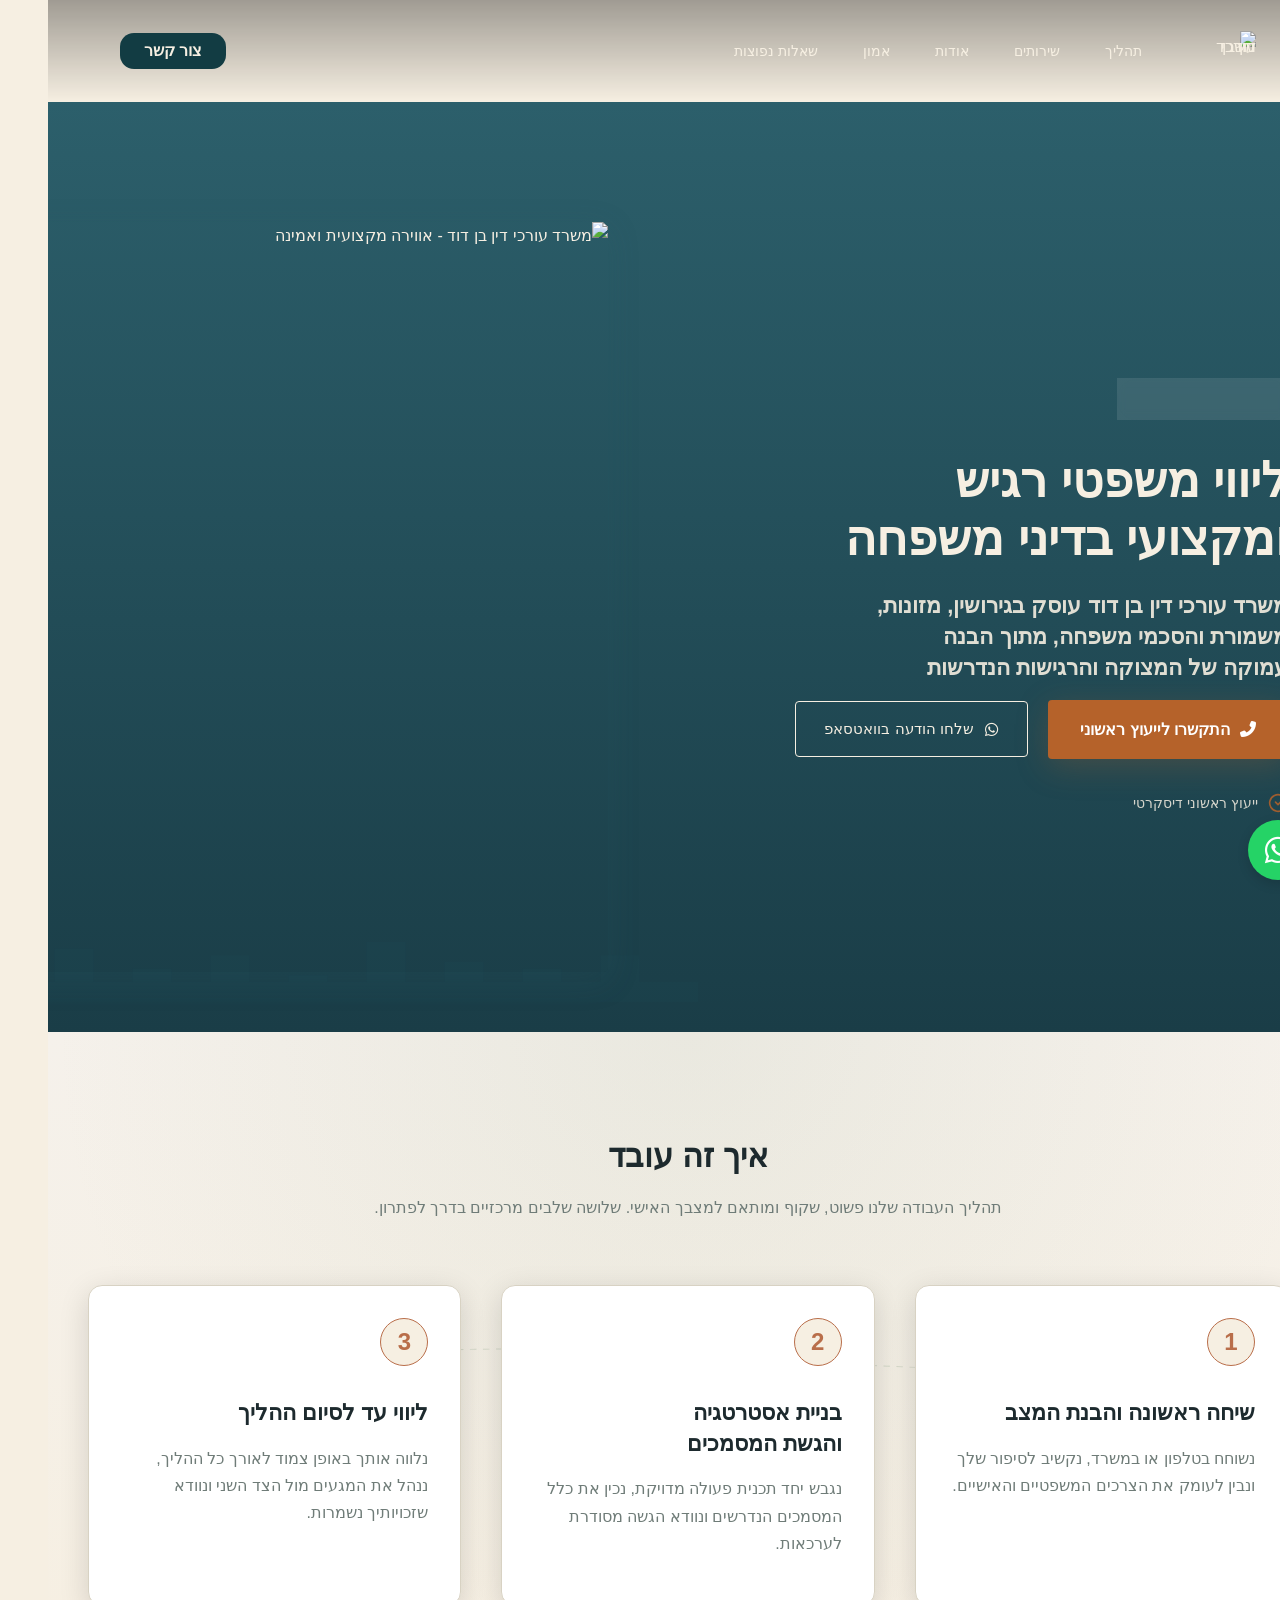
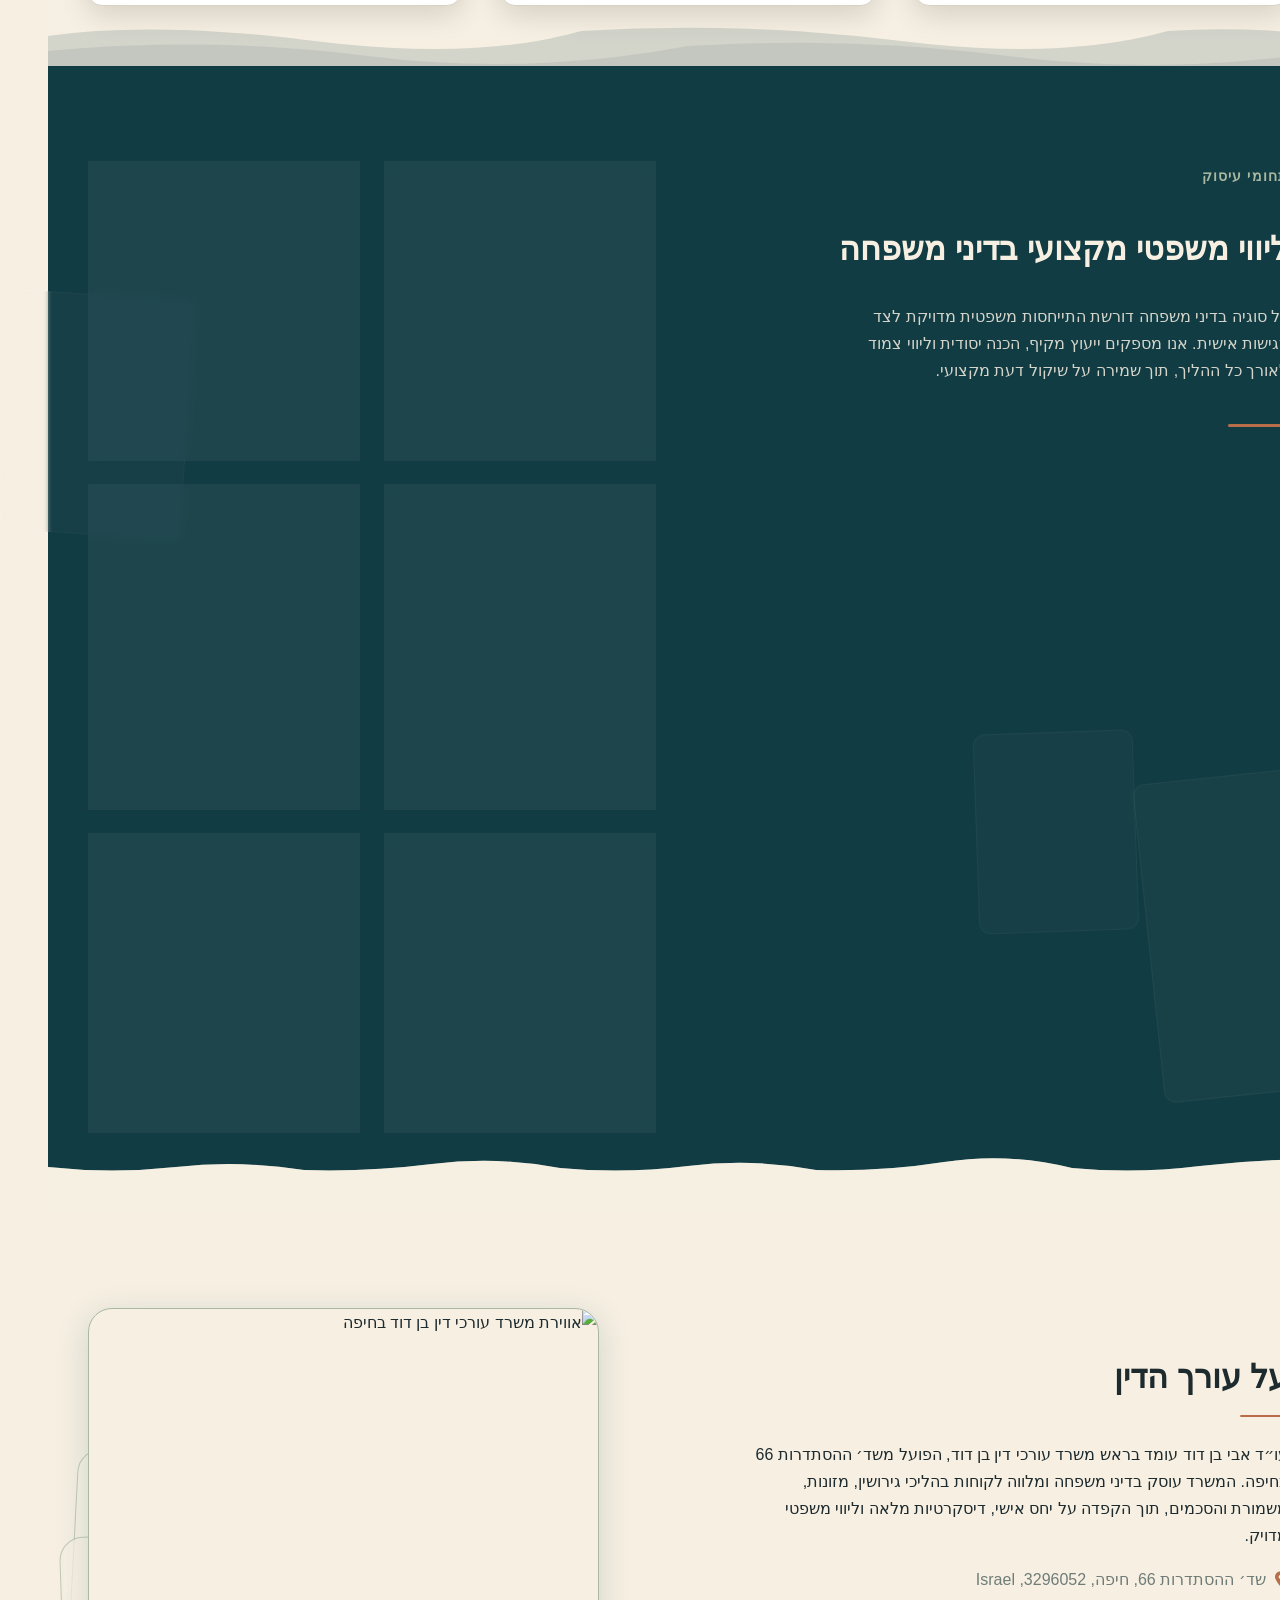
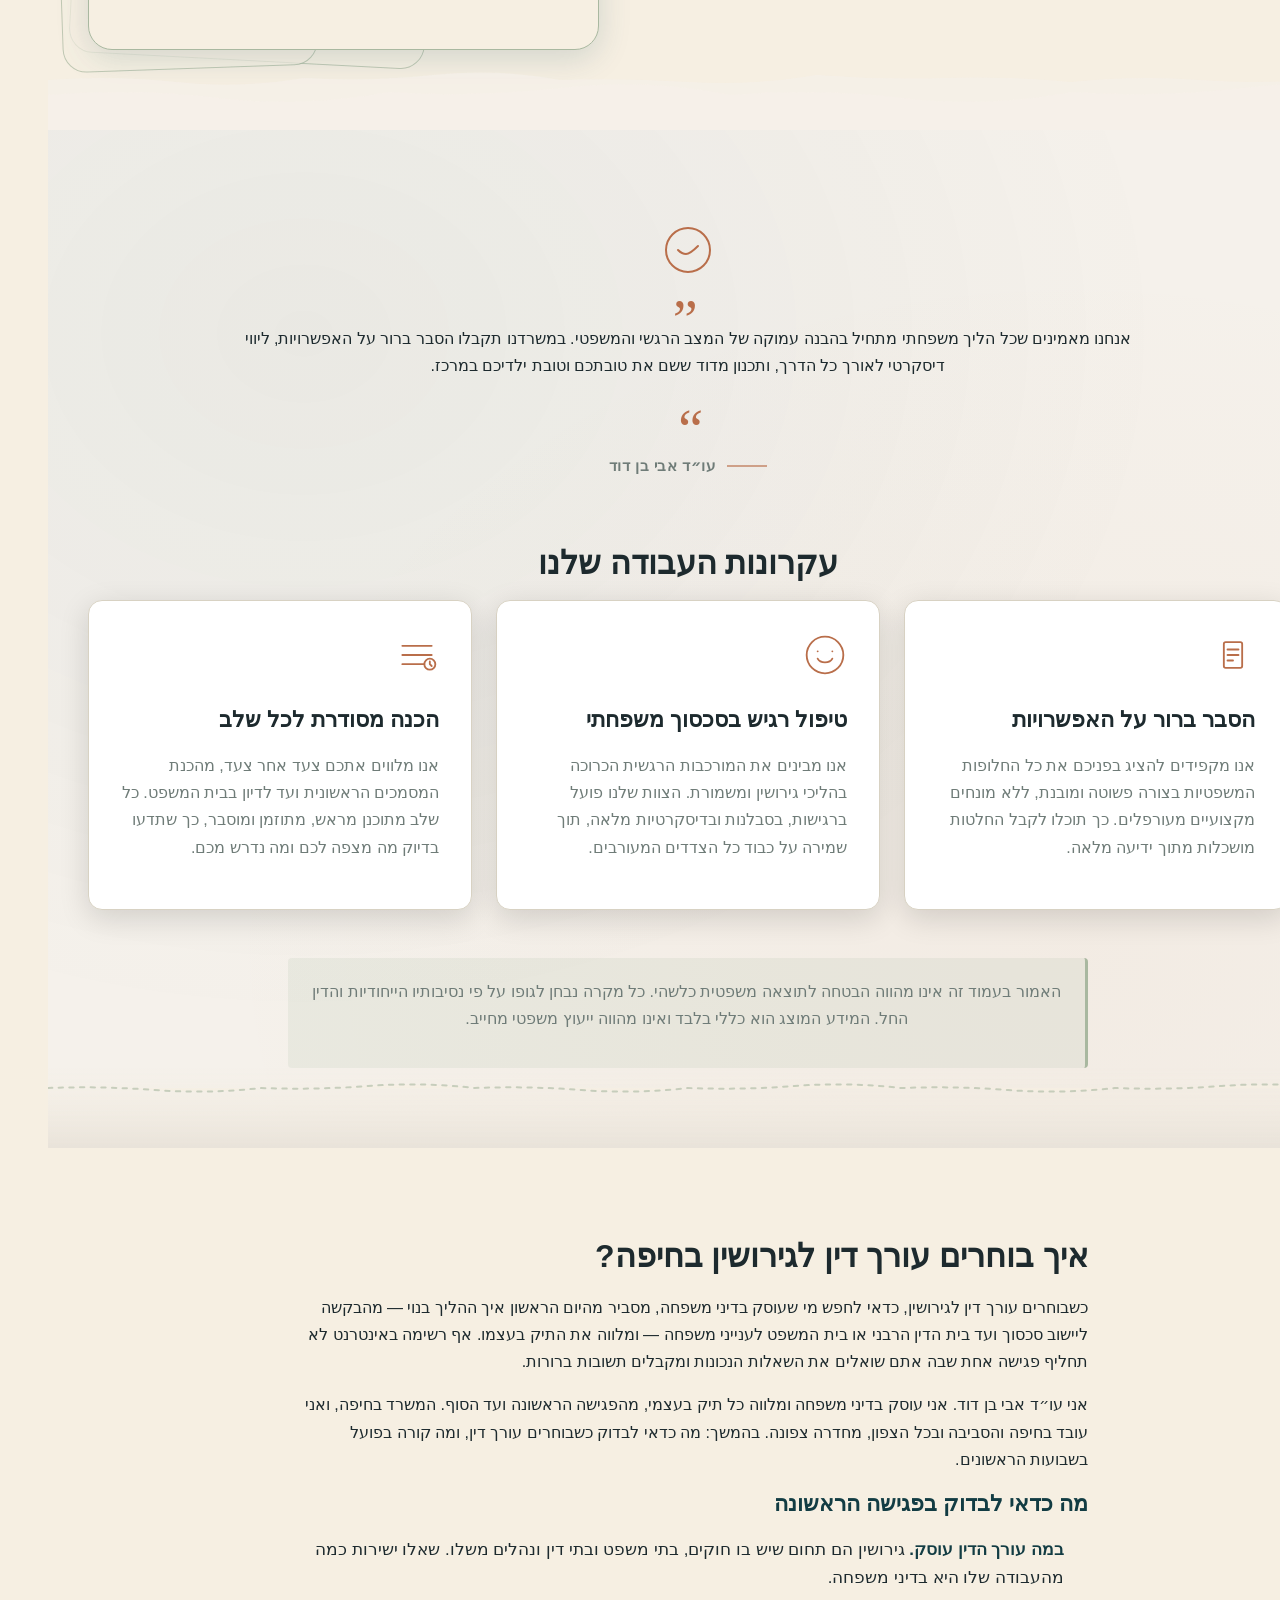
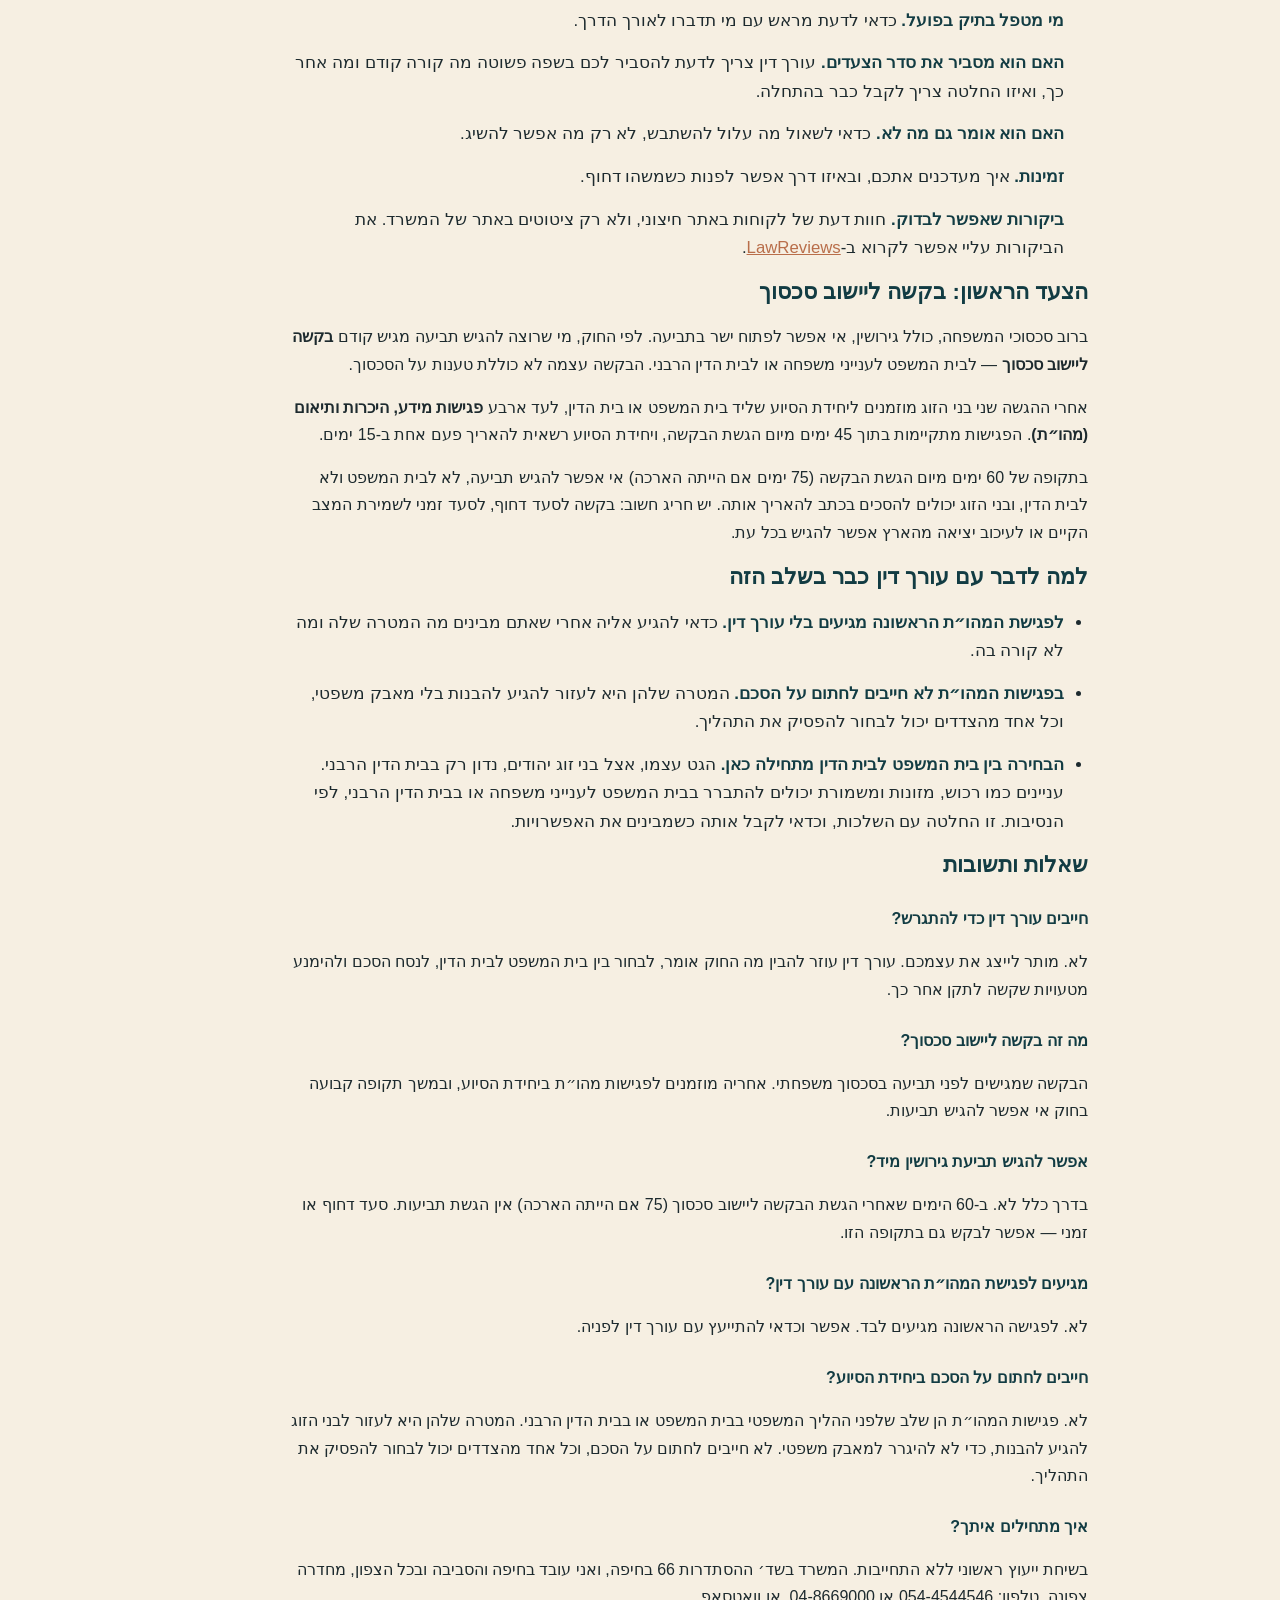
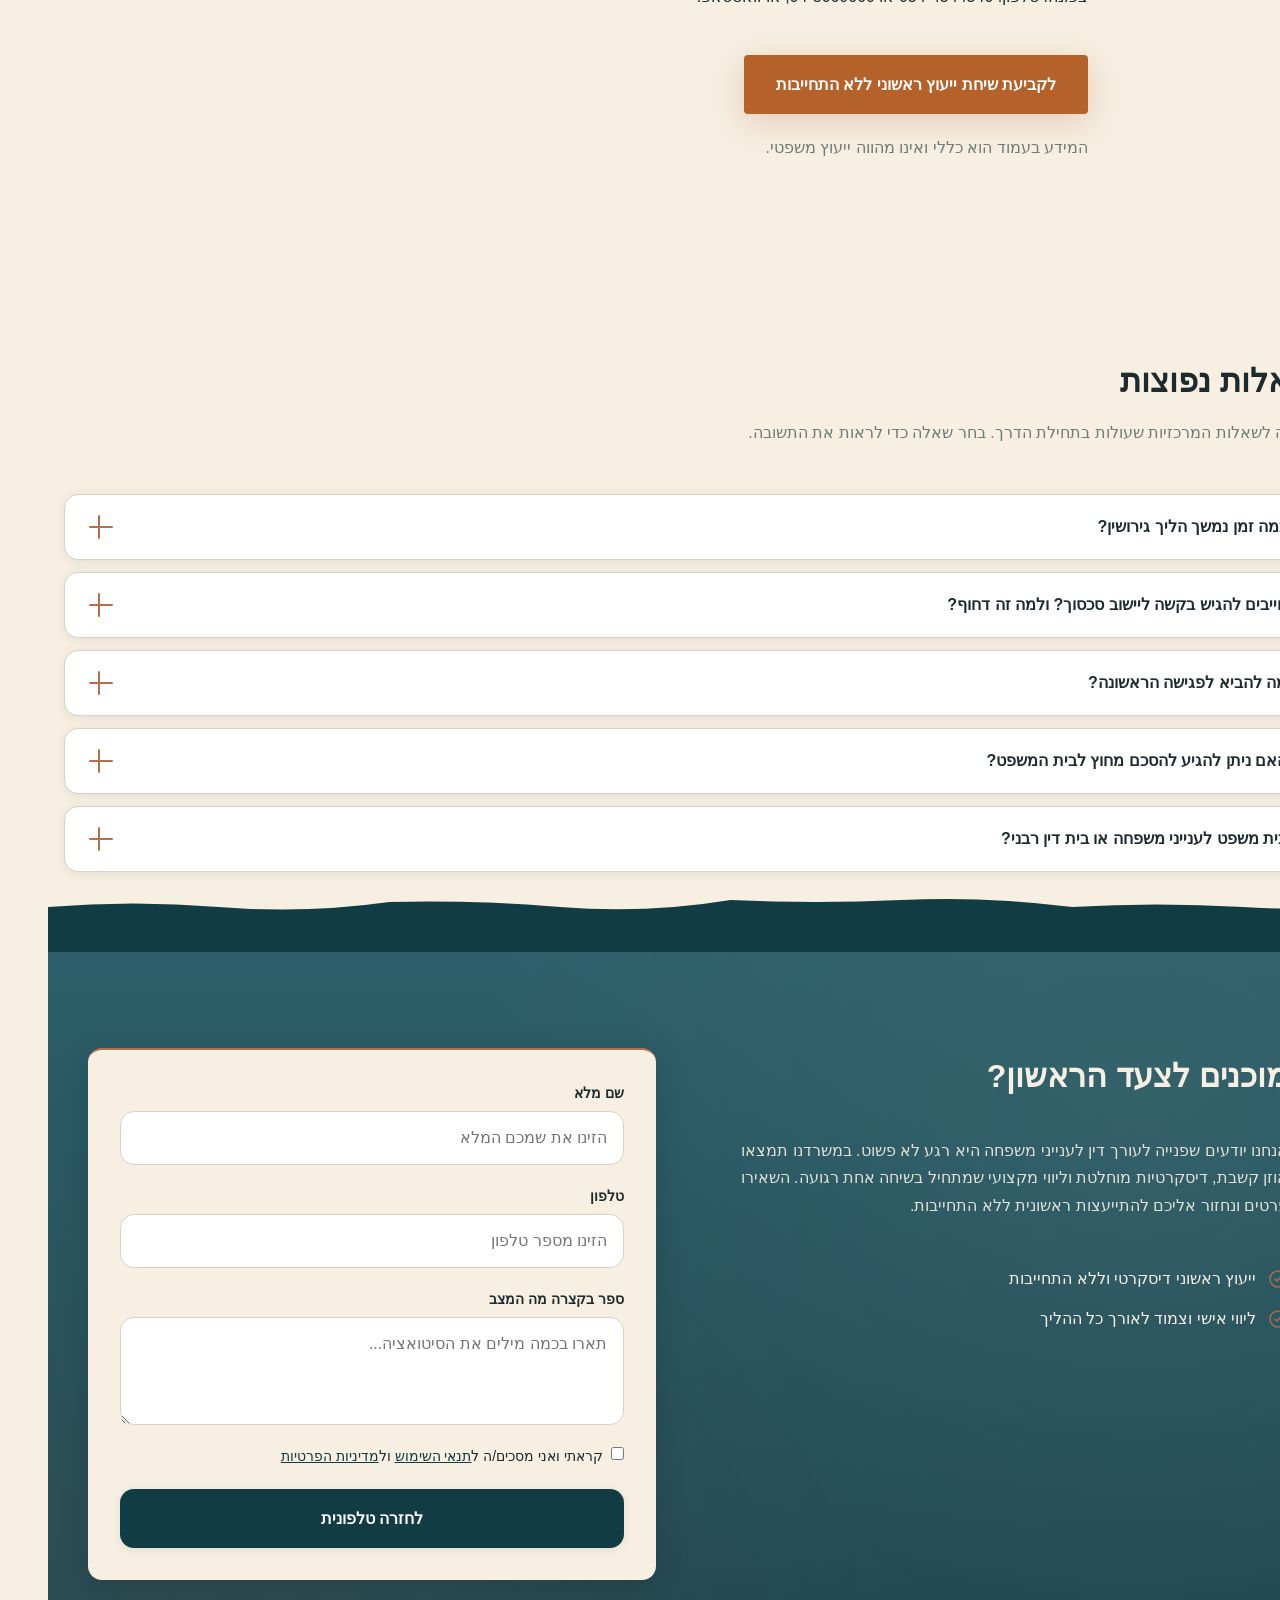
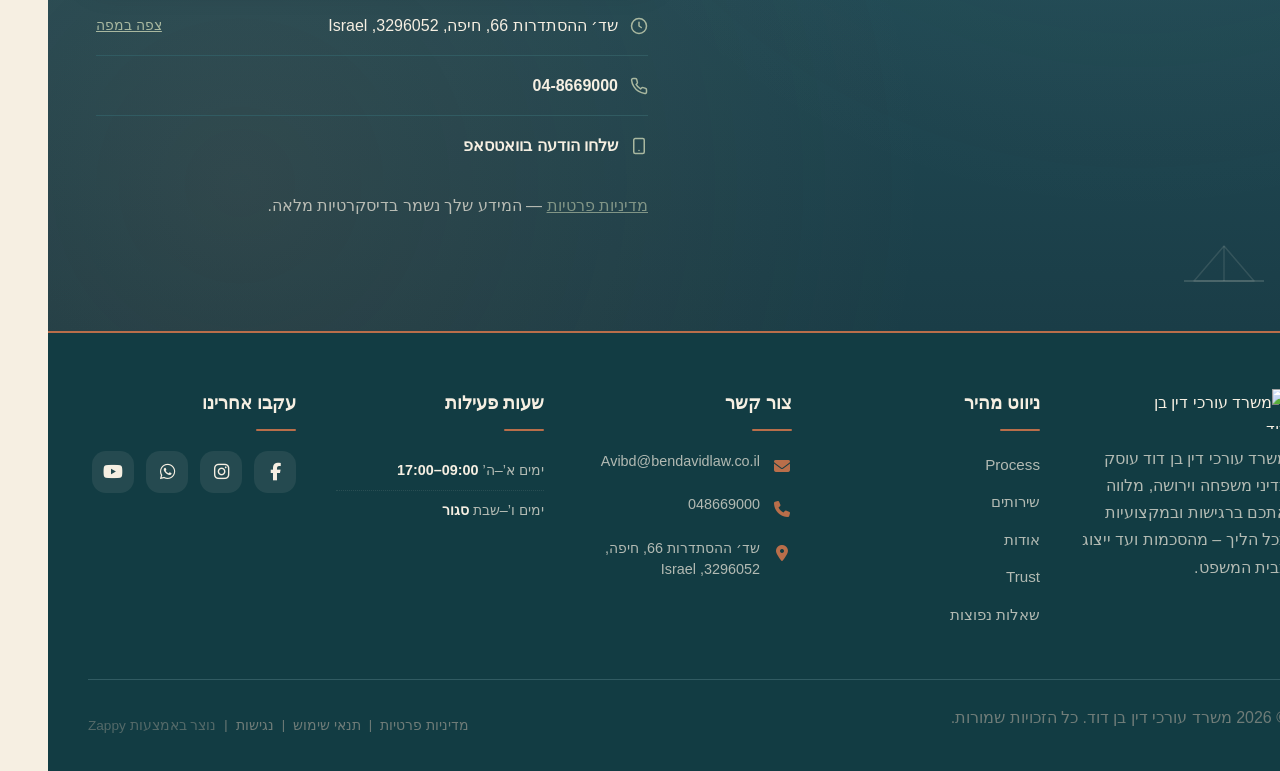
==== commit b8dd0f39: "Publish: Full site sync" ====
--- a/index.html
+++ b/index.html
@@ -715,349 +715,8 @@
     <meta name="twitter:card" content="summary_large_image">
     <meta name="twitter:title" content="עורך דין גירושין בחיפה – ליווי משפטי אישי ורגיש — משרד עורכי דין בן דוד">
     <meta name="twitter:description" content="משרד עורכי דין בן דוד בחיפה עוסק בדיני משפחה וגירושין. אנו מציעים ייעוץ משפטי מקצועי, אמפתי ודיסקרטי בנושאי גירושין, משמורת ומזונות. פנו עוד היום לשיחת הכוונה ראשונית.">
-    <script type="application/ld+json">{"@context":"https://schema.org","@graph":[{"@type":"LocalBusiness","@id":"https://gerushin.bendavidlaw.co.il#organization","name":"משרד עורכי דין בן דוד","url":"https://gerushin.bendavidlaw.co.il","description":"Ben David Law Firm is a family law practice based in Haifa, led by attorney Avichai Ben David, located at 66 HaHistadrut Blvd, Haifa. The firm specializes in divorce proceedings, alimony, custody, and family agreements. The brand tone is calm, professional, and empathetic — designed to serve people in emotional distress without aggressive sales language or unrealistic promises. The landing page targets Google Ads traffic from people searching for divorce lawyers in Haifa and the north of Israel, with conversion measured via a thank-you page redirect.","address":{"@type":"PostalAddress","streetAddress":"שד' ההסתדרות 66, חיפה, 3296052, Israel"},"contactPoint":[{"@type":"ContactPoint","contactType":"customer service","email":"Avibd@bendavidlaw.co.il","telephone":"048669000"}]},{"@type":"WebSite","@id":"https://gerushin.bendavidlaw.co.il#website","url":"https://gerushin.bendavidlaw.co.il","name":"משרד עורכי דין בן דוד","publisher":{"@id":"https://gerushin.bendavidlaw.co.il#organization"}},{"@type":"ContactPage","@id":"https://gerushin.bendavidlaw.co.il#contactpage","url":"https://gerushin.bendavidlaw.co.il","name":"עורך דין לגירושין בחיפה: מה לבדוק | אבי בן דוד עו״ד","mainEntity":{"@id":"https://gerushin.bendavidlaw.co.il#organization"},"potentialAction":{"@type":"CommunicateAction","target":{"@type":"EntryPoint","urlTemplate":"https://gerushin.bendavidlaw.co.il/api/email/contact-form","actionPlatform":["http/method=POST"],"contentType":"application/json"},"instrument":[{"@type":"PropertyValue","name":"full_name","propertyID":"text","valueRequired":true,"description":"הזינו את שמכם המלא"},{"@type":"PropertyValue","name":"phone","propertyID":"tel","valueRequired":true,"description":"הזינו מספר טלפון"},{"@type":"PropertyValue","name":"message","propertyID":"textarea","valueRequired":true,"description":"תארו בכמה מילים את הסיטואציה..."},{"@type":"PropertyValue","name":"privacy_consent","propertyID":"checkbox","valueRequired":true}]}},{"@type":"FAQPage","@id":"https://gerushin.bendavidlaw.co.il#faq","mainEntity":[{"@type":"Question","name":"כמה זמן נמשך הליך גירושין?","acceptedAnswer":{"@type":"Answer","text":"&nbsp; התשובה תלויה בעיקר בשאלה אחת: האם יש הסכמה. כשהצדדים מגיעים להסכם גירושין, ההליך יכול להסתיים בתוך חודשים ספורים. כשיש מחלוקת על רכוש או על הילדים, הוא נמשך לרוב למעלה משנה. חלק ניכר ממשך ההליך נקבע כבר בשלבים הראשונים - ולכן הליווי המשפטי משמעותי דווקא בהתחלה, לפני שנפתחים תיקים.&nbsp;&nbsp;"}},{"@type":"Question","name":"חייבים להגיש בקשה ליישוב סכסוך? ולמה זה דחוף?","acceptedAnswer":{"@type":"Answer","text":"&nbsp; כן. ברוב סכסוכי המשפחה החוק מחייב להגיש בקשה ליישוב סכסוך לפני הגשת תביעה, ולאחריה נערכות פגישות מהו\"ת ביחידת הסיוע שליד בית המשפט. בתקופה זו ההליכים מעוכבים. למי שמגיש ראשון יש יתרון בבחירת הערכאה שבה יידונו הרכוש והמזונות - החלטה שמשפיעה על התוצאה ולא תמיד ניתנת לשינוי בהמשך. במקרים דחופים ובמצבי אלימות קיימים חריגים. זו הסיבה שכדאי להתייעץ מוקדם, גם אם עדיין לא החלטת אם אתה רוצה להתגרש.&nbsp;&nbsp;"}},{"@type":"Question","name":"מה להביא לפגישה הראשונה?","acceptedAnswer":{"@type":"Answer","text":"&nbsp; ככל שיש בידך יותר מידע כך הפגישה יעילה יותר - אבל אל תדחה אותה בגלל מסמך חסר. שימושי להביא: תעודת זהות עם ספח, כתובה או הסכם ממון אם קיים, תלושי שכר אחרונים של שני הצדדים, נסח טאבו של דירת המגורים, ופירוט חסכונות והלוואות. אם כבר נפתח הליך בבית המשפט או בבית הדין - הבא את המסמכים שקיבלת.&nbsp;&nbsp;"}},{"@type":"Question","name":"האם ניתן להגיע להסכם מחוץ לבית המשפט?","acceptedAnswer":{"@type":"Answer","text":"בהחלט. כשזה אפשרי, עדיף לנסות להגיע להסכמות במשא ומתן לפני שפונים להליך בבית המשפט. זה חוסך זמן, כסף ומתחים מיותרים. הסכם המושג מחוץ לכותלי בית המשפט מקבל תוקף משפטי מלא עם אישורו, ומאפשר לשני הצדדים שליטה רבה יותר בתוצאה."}},{"@type":"Question","name":"בית משפט לענייני משפחה או בית דין רבני?","acceptedAnswer":{"@type":"Answer","text":"&nbsp; עצם הגירושין נדון בבית הדין הרבני. הנושאים הנלווים - רכוש, מזונות ומשמורת - יכולים להידון בכל אחת מהערכאות, והבחירה משפיעה על אופן הדיון ועל התוצאה. מזונות הילדים הם זכות עצמאית של הילד, ולכן ניתן לדון בהם בבית המשפט לענייני משפחה גם כאשר יתר הנושאים נדונים במקום אחר.&nbsp; &nbsp;&nbsp;"}}]}]}</script>
-    <meta property="og:type" content="website">
-  <meta property="og:locale" content="he_IL">
-  
-  
-  
-  
-  
-  <link rel="stylesheet" href="https://fonts.googleapis.com/css2?family=Assistant:wght@400;500;600;700&amp;display=swap">
-  <link rel="preconnect" href="https://fonts.googleapis.com">
-  <link rel="preconnect" href="https://fonts.gstatic.com" crossorigin="">
-  <style>
-    .skip-link { position: absolute; top: 0; left: 0; transform: translateY(-200%); padding: 12px 18px; background: var(--bg-dark, #1a1a1a); color: var(--text-light, #fff); font-weight: 600; border-radius: 0 0 8px 0; z-index: 10000; }
-    .skip-link:focus { transform: none; outline: 2px solid var(--ring, #fff); outline-offset: 2px; }
-    :focus-visible { outline: 2px solid var(--ring, currentColor); outline-offset: 3px; }
-  </style>
-
-
-  
-    <!-- Favicons -->
-    <link rel="icon" type="image/x-icon" href="/assets/favicon.ico">
-    <link rel="icon" type="image/png" sizes="16x16" href="/assets/favicon-16x16.png">
-    <link rel="icon" type="image/png" sizes="32x32" href="/assets/favicon-32x32.png">
-    <link rel="icon" type="image/png" sizes="48x48" href="/assets/favicon-48x48.png">
-    <link rel="icon" type="image/png" sizes="192x192" href="/assets/favicon-192x192.png">
-    <link rel="icon" type="image/png" sizes="512x512" href="/assets/favicon-512x512.png">
-    <link rel="apple-touch-icon" href="/assets/apple-touch-icon.png">
-    <!-- Cookie Consent -->
-    <link rel="stylesheet" href="https://cdn.jsdelivr.net/npm/vanilla-cookieconsent@3/dist/cookieconsent.css">
-    <!-- Mickidum Accessibility Toolbar lazy-loaded by runtime -->
-
-<style data-zappy-section-v2-css="true">
-/* V2 Regenerated Section CSS */
-.index-hero-section {
-  background: linear-gradient(180deg, #2C5F6B 0%, #1A3D47 100%);
-  color: var(--text-light);
-  padding: 80px 16px;
-  overflow: hidden;
-  position: relative;
-}
-
-.index-hero-section .index-hero-grid {
-  display: flex;
-  flex-direction: column;
-  max-width: 1200px;
-  margin: 0 auto;
-  align-items: center;
-  gap: 48px;
-}
-
-/* Text Column */
-.index-hero-section .index-hero-text {
-  width: 100%;
-  display: flex;
-  flex-direction: column;
-  align-items: flex-start;
-  text-align: right;
-  z-index: 10;
-  position: relative;
-}
-
-.index-hero-section .index-hero-badge {
-  display: inline-block;
-  background: rgba(255, 255, 255, 0.1);
-  backdrop-filter: blur(4px);
-  border: 1px solid rgba(255, 255, 255, 0.15);
-  border-radius: 100px;
-  padding: 6px 16px;
-  margin-bottom: 24px;
-}
-
-.index-hero-section .index-hero-badge span {
-  font-family: 'Assistant', sans-serif;
-  font-size: 0.85rem;
-  font-weight: 500;
-  color: var(--text-light);
-  letter-spacing: 0.02em;
-  direction: rtl;
-}
-
-.index-hero-section .index-hero-headline {
-  font-family: 'Noto Serif Hebrew', serif;
-  font-size: 3rem;
-  font-weight: 700;
-  line-height: 1.15;
-  color: var(--text-light);
-  margin: 0 0 20px 0;
-  direction: rtl;
-  text-align: right;
-}
-
-.index-hero-section .index-hero-subtitle {
-  font-family: 'Assistant', sans-serif;
-  font-size: 1rem;
-  font-weight: 400;
-  line-height: 1.6;
-  color: var(--text-light);
-  margin: 0 0 36px 0;
-  direction: rtl;
-  text-align: right;
-  opacity: 0.9;
-  max-width: 540px;
-}
-
-/* Actions */
-.index-hero-section .index-hero-actions {
-  display: flex;
-  flex-direction: column;
-  align-items: flex-start;
-  gap: 16px;
-  width: 100%;
-  margin-bottom: 32px;
-}
-
-.index-hero-section .index-hero-btn-primary {
-  display: flex;
-  align-items: center;
-  justify-content: center;
-  gap: 10px;
-  background: #B5622A;
-  color: #FFFFFF;
-  padding: 16px 32px;
-  border-radius: 4px;
-  border: none;
-  font-family: 'Assistant', sans-serif;
-  font-weight: 600;
-  font-size: 1rem;
-  text-decoration: none;
-  transition: all 0.35s cubic-bezier(0.4, 0, 0.2, 1);
-  box-shadow: 0 8px 32px rgba(181, 98, 42, 0.25);
-  width: auto;
-  white-space: nowrap;
-}
-
-.index-hero-section .index-hero-btn-primary:hover {
-  transform: translateY(-2px);
-  box-shadow: 0 12px 40px rgba(181, 98, 42, 0.35);
-  background: #C8763A;
-}
-
-.index-hero-section .index-hero-btn-secondary {
-  display: flex;
-  align-items: center;
-  justify-content: center;
-  gap: 10px;
-  background: transparent;
-  color: var(--text-light);
-  border: 1.5px solid var(--text-light);
-  padding: 14px 28px;
-  border-radius: 4px;
-  font-family: 'Assistant', sans-serif;
-  font-weight: 500;
-  font-size: 0.95rem;
-  text-decoration: none;
-  transition: all 0.35s cubic-bezier(0.4, 0, 0.2, 1);
-  width: auto;
-  white-space: nowrap;
-}
-
-.index-hero-section .index-hero-btn-secondary:hover {
-  background: rgba(255, 255, 255, 0.1);
-  border-color: #FFFFFF;
-}
-
-/* Trust Items */
-.index-hero-section .index-hero-trust {
-  display: flex;
-  flex-direction: column;
-  gap: 12px;
-  width: 100%;
-}
-
-.index-hero-section .index-hero-trust-item {
-  display: flex;
-  align-items: center;
-  gap: 10px;
-  color: var(--text-light);
-  opacity: 0.85;
-}
-
-.index-hero-section .index-hero-trust-item svg {
-  color: #B5622A;
-  flex-shrink: 0;
-}
-
-.index-hero-section .index-hero-trust-item span {
-  font-family: 'Assistant', sans-serif;
-  font-size: 0.9rem;
-  font-weight: 500;
-  direction: rtl;
-}
-
-/* Image Column */
-.index-hero-section .index-hero-image-column {
-  width: 100%;
-  position: relative;
-  z-index: 5;
-}
-
-.index-hero-section .index-hero-image-frame {
-  border-radius: 4px;
-  overflow: hidden;
-  box-shadow: 0 8px 32px rgba(44, 95, 107, 0.18);
-  position: relative;
-  z-index: 2;
-  aspect-ratio: 3 / 2;
-}
-
-.index-hero-section .index-hero-image-frame img {
-  display: block;
-  width: 100%;
-  height: 100%;
-  object-fit: cover;
-  object-position: top center;
-}
-
-/* Decorative Cityscape Overlay */
-.index-hero-section .index-hero-decorative-cityscape {
-  position: absolute;
-  bottom: -20px;
-  left: -10%;
-  width: 120%;
-  height: 60px;
-  color: #2C5F6B;
-  opacity: 0.55;
-  z-index: 1;
-  pointer-events: none;
-}
-
-.index-hero-section .index-hero-decorative-cityscape svg {
-  display: block;
-  width: 100%;
-  height: 100%;
-}
-
-/* Desktop Styles */
-@media (min-width: 768px) {
-  .index-hero-section {
-    padding: 120px 32px 100px;
-  }
-
-  .index-hero-section .index-hero-grid {
-    flex-direction: row;
-    align-items: center;
-    gap: 64px;
-  }
-
-  .index-hero-section .index-hero-text {
-    width: 55%;
-    flex-shrink: 0;
-  }
-
-  .index-hero-section .index-hero-headline {
-    font-size: 3.5rem;
-    max-width: 600px;
-  }
-
-  .index-hero-section .index-hero-subtitle {
-    font-size: 1.05rem;
-    max-width: 560px;
-  }
-
-  .index-hero-section .index-hero-actions {
-    flex-direction: row;
-    align-items: center;
-    gap: 20px;
-  }
-
-  .index-hero-section .index-hero-trust {
-    flex-direction: row;
-    gap: 32px;
-  }
-
-  .index-hero-section .index-hero-image-column {
-    width: 45%;
-    flex-shrink: 0;
-    align-self: stretch;
-    display: flex;
-    align-items: center;
-  }
-
-  .index-hero-section .index-hero-image-frame {
-    width: 100%;
-    aspect-ratio: 4 / 5;
-  }
-
-  .index-hero-section .index-hero-decorative-cityscape {
-    bottom: -30px;
-    left: -15%;
-    width: 130%;
-    height: 80px;
-  }
-}
-
-/* Large Desktop */
-@media (min-width: 1024px) {
-  .index-hero-section .index-hero-grid {
-    gap: 80px;
-  }
-
-  .index-hero-section .index-hero-text {
-    width: 50%;
-  }
-
-  .index-hero-section .index-hero-image-column {
-    width: 50%;
-  }
-}
-/* ZAPPY_POSTGEN_GUARD_HERO_FONT_CAP:index-hero */
-.hero h1, .hero-section h1, [class*="hero-"] h1, [class~="hero"] h1, .hero .hero-title, .hero-title { font-size: 48px !important; line-height: 1.2 !important; }
-@media (max-width: 1024px) {
-  .hero h1, .hero-section h1, [class*="hero-"] h1, [class~="hero"] h1, .hero .hero-title, .hero-title { font-size: 36px !important; }
-}
-@media (max-width: 768px) {
-  .hero h1, .hero-section h1, [class*="hero-"] h1, [class~="hero"] h1, .hero .hero-title, .hero-title { font-size: 28px !important; }
-}
-
-</style>
-    <!-- ZAPPY_INTEGRATION_START analytics:add_google_tag_manager -->
-<!-- Google Consent Mode v2 (default) -->
-<script>
-window.dataLayer = window.dataLayer || [];
-function gtag(){dataLayer.push(arguments);}
-gtag('consent', 'default', {
-  'ad_storage': 'denied',
-  'ad_user_data': 'denied',
-  'ad_personalization': 'denied',
-  'analytics_storage': 'denied',
-  'wait_for_update': 500
-});
-</script>
-<!-- Google Tag Manager -->
-<script>(function(w,d,s,l,i){w[l]=w[l]||[];w[l].push({'gtm.start':
-new Date().getTime(),event:'gtm.js'});var f=d.getElementsByTagName(s)[0],
-j=d.createElement(s),dl=l!='dataLayer'?'&l='+l:'';j.async=true;j.src=
-'https://www.googletagmanager.com/gtm.js?id='+i+dl;f.parentNode.insertBefore(j,f);
-})(window,document,'script','dataLayer','GTM-TN44STVH');</script>
-<!-- ZAPPY_INTEGRATION_END analytics:add_google_tag_manager -->
-  
-    <!-- ZAPPY_INTEGRATION_START analytics:add_google_tag_manager -->
-<!-- Google Tag Manager (noscript) -->
-<noscript><iframe src="https://www.googletagmanager.com/ns.html?id=GTM-TN44STVH" height="0" width="0" style="display:none;visibility:hidden"></iframe></noscript>
-<!-- ZAPPY_INTEGRATION_END analytics:add_google_tag_manager -->
+    <script type="application/ld+json">{"@context":"https://schema.org","@graph":[{"@type":"LocalBusiness","@id":"https://gerushin.bendavidlaw.co.il#organization","name":"משרד עורכי דין בן דוד","url":"https://gerushin.bendavidlaw.co.il","description":"Ben David Law Firm is a family law practice based in Haifa, led by attorney Avichai Ben David, located at 66 HaHistadrut Blvd, Haifa. The firm specializes in divorce proceedings, alimony, custody, and family agreements. The brand tone is calm, professional, and empathetic — designed to serve people in emotional distress without aggressive sales language or unrealistic promises. The landing page targets Google Ads traffic from people searching for divorce lawyers in Haifa and the north of Israel, with conversion measured via a thank-you page redirect.","address":{"@type":"PostalAddress","streetAddress":"שד׳ ההסתדרות 66, חיפה, 3296052, Israel"},"contactPoint":[{"@type":"ContactPoint","contactType":"customer service","email":"Avibd@bendavidlaw.co.il","telephone":"048669000"}]},{"@type":"WebSite","@id":"https://gerushin.bendavidlaw.co.il#website","url":"https://gerushin.bendavidlaw.co.il","name":"משרד עורכי דין בן דוד","publisher":{"@id":"https://gerushin.bendavidlaw.co.il#organization"}},{"@type":"ContactPage","@id":"https://gerushin.bendavidlaw.co.il#contactpage","url":"https://gerushin.bendavidlaw.co.il","name":"עורך דין לגירושין בחיפה: מה לבדוק | אבי בן דוד עו״ד","mainEntity":{"@id":"https://gerushin.bendavidlaw.co.il#organization"},"potentialAction":{"@type":"CommunicateAction","target":{"@type":"EntryPoint","urlTemplate":"https://gerushin.bendavidlaw.co.il/api/email/contact-form","actionPlatform":["http/method=POST"],"contentType":"application/json"},"instrument":[{"@type":"PropertyValue","name":"full_name","propertyID":"text","valueRequired":true,"description":"הזינו את שמכם המלא"},{"@type":"PropertyValue","name":"phone","propertyID":"tel","valueRequired":true,"description":"הזינו מספר טלפון"},{"@type":"PropertyValue","name":"message","propertyID":"textarea","valueRequired":true,"description":"תארו בכמה מילים את הסיטואציה..."},{"@type":"PropertyValue","name":"privacy_consent","propertyID":"checkbox","valueRequired":true}]}},{"@type":"FAQPage","@id":"https://gerushin.bendavidlaw.co.il#faq","mainEntity":[{"@type":"Question","name":"כמה זמן נמשך הליך גירושין?","acceptedAnswer":{"@type":"Answer","text":"&nbsp; התשובה תלויה בעיקר בשאלה אחת: האם יש הסכמה. כשהצדדים מגיעים להסכם גירושין, ההליך יכול להסתיים בתוך חודשים ספורים. כשיש מחלוקת על רכוש או על הילדים, הוא נמשך לרוב למעלה משנה. חלק ניכר ממשך ההליך נקבע כבר בשלבים הראשונים - ולכן הליווי המשפטי משמעותי דווקא בהתחלה, לפני שנפתחים תיקים.&nbsp;&nbsp;"}},{"@type":"Question","name":"חייבים להגיש בקשה ליישוב סכסוך? ולמה זה דחוף?","acceptedAnswer":{"@type":"Answer","text":"&nbsp; כן. ברוב סכסוכי המשפחה החוק מחייב להגיש בקשה ליישוב סכסוך לפני הגשת תביעה, ולאחריה נערכות פגישות מהו״ת ביחידת הסיוע שליד בית המשפט. בתקופה זו ההליכים מעוכבים. למי שמגיש ראשון יש יתרון בבחירת הערכאה שבה יידונו הרכוש והמזונות - החלטה שמשפיעה על התוצאה ולא תמיד ניתנת לשינוי בהמשך. במקרים דחופים ובמצבי אלימות קיימים חריגים. זו הסיבה שכדאי להתייעץ מוקדם, גם אם עדיין לא החלטת אם אתה רוצה להתגרש.&nbsp;&nbsp;"}},{"@type":"Question","name":"מה להביא לפגישה הראשונה?","acceptedAnswer":{"@type":"Answer","text":"&nbsp; ככל שיש בידך יותר מידע כך הפגישה יעילה יותר - אבל אל תדחה אותה בגלל מסמך חסר. שימושי להביא: תעודת זהות עם ספח, כתובה או הסכם ממון אם קיים, תלושי שכר אחרונים של שני הצדדים, נסח טאבו של דירת המגורים, ופירוט חסכונות והלוואות. אם כבר נפתח הליך בבית המשפט או בבית הדין - הבא את המסמכים שקיבלת.&nbsp;&nbsp;"}},{"@type":"Question","name":"האם ניתן להגיע להסכם מחוץ לבית המשפט?","acceptedAnswer":{"@type":"Answer","text":"בהחלט. כשזה אפשרי, עדיף לנסות להגיע להסכמות במשא ומתן לפני שפונים להליך בבית המשפט. זה חוסך זמן, כסף ומתחים מיותרים. הסכם המושג מחוץ לכותלי בית המשפט מקבל תוקף משפטי מלא עם אישורו, ומאפשר לשני הצדדים שליטה רבה יותר בתוצאה."}},{"@type":"Question","name":"בית משפט לענייני משפחה או בית דין רבני?","acceptedAnswer":{"@type":"Answer","text":"&nbsp; עצם הגירושין נדון בבית הדין הרבני. הנושאים הנלווים - רכוש, מזונות ומשמורת - יכולים להידון בכל אחת מהערכאות, והבחירה משפיעה על אופן הדיון ועל התוצאה. מזונות הילדים הם זכות עצמאית של הילד, ולכן ניתן לדון בהם בבית המשפט לענייני משפחה גם כאשר יתר הנושאים נדונים במקום אחר.&nbsp; &nbsp;&nbsp;"}}]}]}</script>
+    
     <style id="zappy-critical-above-fold-css">
 html{box-sizing:border-box;-webkit-text-size-adjust:100%}*,*::before,*::after{box-sizing:inherit}body{margin:0;min-width:320px;overflow-x:clip}img,svg,video{max-width:100%;height:auto}main{display:block}.container{width:min(100% - 32px,1200px);margin-inline:auto}.navbar,nav.navbar,header .navbar,header[role="banner"]{position:relative;z-index:1000;width:100%}.nav-container,.navbar .container{display:flex;align-items:center;justify-content:space-between;min-height:64px}.logo,.logo-link img{display:block;width:35px;height:35px;object-fit:contain}.nav-menu,#navMenu{list-style:none;margin:0;padding:0}.navbar a,.nav-menu a,#navMenu a,.navbar .nav-links a{color:inherit;text-decoration:none}.navbar .sub-menu,.nav-menu .sub-menu,#navMenu .sub-menu{display:none}.fa,.fas,.far,.fab,.fa-solid,.fa-regular,.fa-brands{display:inline-block;min-width:1em;text-align:center}html:not(#zappy-noop)[data-zappy-site-type="ecommerce"] .phone-header-btn,html:not(#zappy-noop) .navbar:has(.nav-ecommerce-icons)>.phone-header-btn{display:none!important;visibility:hidden!important;width:0!important;height:0!important;pointer-events:none!important}.zappy-preview-empty-store-cta{display:none!important;visibility:hidden!important;height:0!important;max-height:0!important;overflow:hidden!important;margin:0!important;padding:0!important;border:0!important;box-shadow:none!important}.zappy-catalog-menu{background:var(--surface-color,var(--surface,linear-gradient(135deg,#f8f9fa 0%,#fff 100%)));border-bottom:1px solid var(--border-color,#e5e7eb);padding:0;position:sticky;top:0;z-index:90}.zappy-catalog-menu[dir=rtl],.zappy-catalog-menu.rtl{direction:rtl}.zappy-catalog-menu[dir=ltr],.zappy-catalog-menu.ltr{direction:ltr}.catalog-menu-container{max-width:1440px;margin:0 auto;display:flex;align-items:center;gap:8px;padding:10px 24px;overflow:visible}.catalog-menu-categories,.catalog-menu-list{display:flex;align-items:center;gap:4px;flex-wrap:wrap;margin:0;padding:0;list-style:none}.catalog-menu-item{display:inline-flex;align-items:center;padding:8px 16px;font-size:14px;font-weight:500;color:var(--text-color,var(--text,#374151));text-decoration:none;border-radius:20px;white-space:nowrap}.catalog-menu-all{background:var(--primary-color,var(--primary,#111));color:var(--text-light,#fff)!important}.catalog-menu-parent{position:relative;display:inline-flex;align-items:center}.catalog-menu-trigger{display:inline-flex;align-items:center;gap:6px}.catalog-menu-chevron{flex-shrink:0}.catalog-menu-parent>.sub-menu{display:none!important;visibility:hidden!important;opacity:0!important;pointer-events:none!important}.hero-section,.index-hero-section,section[class*="hero"]{position:relative;overflow:hidden}.hero-section,.index-hero-section{min-height:560px}section[data-hero-type*="fullscreen"]{min-height:100vh}.hero-bg-wrapper,.hero-bg-image,section[class*="hero"] [class*="hero-bg"]{position:absolute;inset:0;width:100%;height:100%}.hero-bg-wrapper img,.hero-bg-image img,section[class*="hero"] [data-hero-bg],section[class*="hero"] img[data-hero-background="true"]{width:100%!important;height:100%!important;object-fit:cover!important;display:block}.hero-content,section[class*="hero"] .container{position:relative;z-index:2}@media(max-width:768px){:root{--header-height:72px;--total-header-height:72px;--zappy-mobile-menu-top:72px}html[data-zappy-site-type="ecommerce"] body{padding-top:var(--total-header-height,72px)}html[data-zappy-site-type="ecommerce"] body>nav.navbar,html[data-zappy-site-type="ecommerce"] body>.navbar:not(.zappy-catalog-menu){position:fixed!important;top:0;left:0;right:0;z-index:100000;width:100%;margin-bottom:0}.zappy-catalog-menu{position:fixed;top:var(--header-height,72px);left:0;right:0;z-index:99999}.nav-container,.navbar .container{min-height:60px}.nav-menu,#navMenu{max-width:100vw;overflow-x:hidden}.hero-section,.index-hero-section,section[class*="hero"],section[data-hero-type*="fullscreen"]{min-height:100svh}.hero-bg-wrapper,.hero-bg-image,.hero-scrim{min-height:100svh}}
 
@@ -1209,7 +868,356 @@
     </style>
 </head>
 <body>
-<a class="skip-link" href="#main">דלג לתוכן הראשי</a>
+<meta charset="UTF-8">
+  <meta name="viewport" content="width=device-width, initial-scale=1.0">
+  <title>עורך דין לגירושין בחיפה: מה לבדוק | אבי בן דוד עו״ד</title>
+  <meta name="description" content="איך בוחרים עורך דין לגירושין בחיפה, מה הצעד הראשון בהליך ומה קורה ביחידת הסיוע. הסבר בשפה פשוטה. ייעוץ ראשוני ללא התחייבות: 054-4544546.">
+  <meta name="keywords" content="משרד עורכי דין בן דוד, עורך דין גירושין חיפה, עו&quot;ד גירושין חיפה, עורך דין דיני משפחה חיפה, ליווי משפטי גירושין">
+  <meta name="robots" content="index, follow">
+  
+  <meta property="og:title" content="עורך דין גירושין בחיפה – ליווי משפטי אישי ורגיש — משרד עורכי דין בן דוד">
+  <meta property="og:description" content="משרד עורכי דין בן דוד בחיפה עוסק בדיני משפחה וגירושין. אנו מציעים ייעוץ משפטי מקצועי, אמפתי ודיסקרטי בנושאי גירושין, משמורת ומזונות. פנו עוד היום לשיחת הכוונה ראשונית.">
+  <meta property="og:type" content="website">
+  <meta property="og:locale" content="he_IL">
+  
+  <meta name="twitter:card" content="summary_large_image">
+  <meta name="twitter:title" content="עורך דין גירושין בחיפה – ליווי משפטי אישי ורגיש — משרד עורכי דין בן דוד">
+  <meta name="twitter:description" content="משרד עורכי דין בן דוד בחיפה עוסק בדיני משפחה וגירושין. אנו מציעים ייעוץ משפטי מקצועי, אמפתי ודיסקרטי בנושאי גירושין, משמורת ומזונות. פנו עוד היום לשיחת הכוונה ראשונית.">
+  <link rel="stylesheet" href="https://fonts.googleapis.com/css2?family=Assistant:wght@400;500;600;700&amp;display=swap">
+  <link rel="preconnect" href="https://fonts.googleapis.com">
+  <link rel="preconnect" href="https://fonts.gstatic.com" crossorigin="">
+  <style>
+    .skip-link { position: absolute; top: 0; left: 0; transform: translateY(-200%); padding: 12px 18px; background: var(--bg-dark, #1a1a1a); color: var(--text-light, #fff); font-weight: 600; border-radius: 0 0 8px 0; z-index: 10000; }
+    .skip-link:focus { transform: none; outline: 2px solid var(--ring, #fff); outline-offset: 2px; }
+    :focus-visible { outline: 2px solid var(--ring, currentColor); outline-offset: 3px; }
+  </style>
+
+
+  
+    <!-- Favicons -->
+    <link rel="icon" type="image/x-icon" href="/assets/favicon.ico">
+    <link rel="icon" type="image/png" sizes="16x16" href="/assets/favicon-16x16.png">
+    <link rel="icon" type="image/png" sizes="32x32" href="/assets/favicon-32x32.png">
+    <link rel="icon" type="image/png" sizes="48x48" href="/assets/favicon-48x48.png">
+    <link rel="icon" type="image/png" sizes="192x192" href="/assets/favicon-192x192.png">
+    <link rel="icon" type="image/png" sizes="512x512" href="/assets/favicon-512x512.png">
+    <link rel="apple-touch-icon" href="/assets/apple-touch-icon.png">
+    <!-- Cookie Consent -->
+    <link rel="stylesheet" href="https://cdn.jsdelivr.net/npm/vanilla-cookieconsent@3/dist/cookieconsent.css">
+    <!-- Mickidum Accessibility Toolbar lazy-loaded by runtime -->
+
+<style data-zappy-section-v2-css="true">
+/* V2 Regenerated Section CSS */
+.index-hero-section {
+  background: linear-gradient(180deg, #2C5F6B 0%, #1A3D47 100%);
+  color: var(--text-light);
+  padding: 80px 16px;
+  overflow: hidden;
+  position: relative;
+}
+
+.index-hero-section .index-hero-grid {
+  display: flex;
+  flex-direction: column;
+  max-width: 1200px;
+  margin: 0 auto;
+  align-items: center;
+  gap: 48px;
+}
+
+/* Text Column */
+.index-hero-section .index-hero-text {
+  width: 100%;
+  display: flex;
+  flex-direction: column;
+  align-items: flex-start;
+  text-align: right;
+  z-index: 10;
+  position: relative;
+}
+
+.index-hero-section .index-hero-badge {
+  display: inline-block;
+  background: rgba(255, 255, 255, 0.1);
+  backdrop-filter: blur(4px);
+  border: 1px solid rgba(255, 255, 255, 0.15);
+  border-radius: 100px;
+  padding: 6px 16px;
+  margin-bottom: 24px;
+}
+
+.index-hero-section .index-hero-badge span {
+  font-family: 'Assistant', sans-serif;
+  font-size: 0.85rem;
+  font-weight: 500;
+  color: var(--text-light);
+  letter-spacing: 0.02em;
+  direction: rtl;
+}
+
+.index-hero-section .index-hero-headline {
+  font-family: 'Noto Serif Hebrew', serif;
+  font-size: 3rem;
+  font-weight: 700;
+  line-height: 1.15;
+  color: var(--text-light);
+  margin: 0 0 20px 0;
+  direction: rtl;
+  text-align: right;
+}
+
+.index-hero-section .index-hero-subtitle {
+  font-family: 'Assistant', sans-serif;
+  font-size: 1rem;
+  font-weight: 400;
+  line-height: 1.6;
+  color: var(--text-light);
+  margin: 0 0 36px 0;
+  direction: rtl;
+  text-align: right;
+  opacity: 0.9;
+  max-width: 540px;
+}
+
+/* Actions */
+.index-hero-section .index-hero-actions {
+  display: flex;
+  flex-direction: column;
+  align-items: flex-start;
+  gap: 16px;
+  width: 100%;
+  margin-bottom: 32px;
+}
+
+.index-hero-section .index-hero-btn-primary {
+  display: flex;
+  align-items: center;
+  justify-content: center;
+  gap: 10px;
+  background: #B5622A;
+  color: #FFFFFF;
+  padding: 16px 32px;
+  border-radius: 4px;
+  border: none;
+  font-family: 'Assistant', sans-serif;
+  font-weight: 600;
+  font-size: 1rem;
+  text-decoration: none;
+  transition: all 0.35s cubic-bezier(0.4, 0, 0.2, 1);
+  box-shadow: 0 8px 32px rgba(181, 98, 42, 0.25);
+  width: auto;
+  white-space: nowrap;
+}
+
+.index-hero-section .index-hero-btn-primary:hover {
+  transform: translateY(-2px);
+  box-shadow: 0 12px 40px rgba(181, 98, 42, 0.35);
+  background: #C8763A;
+}
+
+.index-hero-section .index-hero-btn-secondary {
+  display: flex;
+  align-items: center;
+  justify-content: center;
+  gap: 10px;
+  background: transparent;
+  color: var(--text-light);
+  border: 1.5px solid var(--text-light);
+  padding: 14px 28px;
+  border-radius: 4px;
+  font-family: 'Assistant', sans-serif;
+  font-weight: 500;
+  font-size: 0.95rem;
+  text-decoration: none;
+  transition: all 0.35s cubic-bezier(0.4, 0, 0.2, 1);
+  width: auto;
+  white-space: nowrap;
+}
+
+.index-hero-section .index-hero-btn-secondary:hover {
+  background: rgba(255, 255, 255, 0.1);
+  border-color: #FFFFFF;
+}
+
+/* Trust Items */
+.index-hero-section .index-hero-trust {
+  display: flex;
+  flex-direction: column;
+  gap: 12px;
+  width: 100%;
+}
+
+.index-hero-section .index-hero-trust-item {
+  display: flex;
+  align-items: center;
+  gap: 10px;
+  color: var(--text-light);
+  opacity: 0.85;
+}
+
+.index-hero-section .index-hero-trust-item svg {
+  color: #B5622A;
+  flex-shrink: 0;
+}
+
+.index-hero-section .index-hero-trust-item span {
+  font-family: 'Assistant', sans-serif;
+  font-size: 0.9rem;
+  font-weight: 500;
+  direction: rtl;
+}
+
+/* Image Column */
+.index-hero-section .index-hero-image-column {
+  width: 100%;
+  position: relative;
+  z-index: 5;
+}
+
+.index-hero-section .index-hero-image-frame {
+  border-radius: 4px;
+  overflow: hidden;
+  box-shadow: 0 8px 32px rgba(44, 95, 107, 0.18);
+  position: relative;
+  z-index: 2;
+  aspect-ratio: 3 / 2;
+}
+
+.index-hero-section .index-hero-image-frame img {
+  display: block;
+  width: 100%;
+  height: 100%;
+  object-fit: cover;
+  object-position: top center;
+}
+
+/* Decorative Cityscape Overlay */
+.index-hero-section .index-hero-decorative-cityscape {
+  position: absolute;
+  bottom: -20px;
+  left: -10%;
+  width: 120%;
+  height: 60px;
+  color: #2C5F6B;
+  opacity: 0.55;
+  z-index: 1;
+  pointer-events: none;
+}
+
+.index-hero-section .index-hero-decorative-cityscape svg {
+  display: block;
+  width: 100%;
+  height: 100%;
+}
+
+/* Desktop Styles */
+@media (min-width: 768px) {
+  .index-hero-section {
+    padding: 120px 32px 100px;
+  }
+
+  .index-hero-section .index-hero-grid {
+    flex-direction: row;
+    align-items: center;
+    gap: 64px;
+  }
+
+  .index-hero-section .index-hero-text {
+    width: 55%;
+    flex-shrink: 0;
+  }
+
+  .index-hero-section .index-hero-headline {
+    font-size: 3.5rem;
+    max-width: 600px;
+  }
+
+  .index-hero-section .index-hero-subtitle {
+    font-size: 1.05rem;
+    max-width: 560px;
+  }
+
+  .index-hero-section .index-hero-actions {
+    flex-direction: row;
+    align-items: center;
+    gap: 20px;
+  }
+
+  .index-hero-section .index-hero-trust {
+    flex-direction: row;
+    gap: 32px;
+  }
+
+  .index-hero-section .index-hero-image-column {
+    width: 45%;
+    flex-shrink: 0;
+    align-self: stretch;
+    display: flex;
+    align-items: center;
+  }
+
+  .index-hero-section .index-hero-image-frame {
+    width: 100%;
+    aspect-ratio: 4 / 5;
+  }
+
+  .index-hero-section .index-hero-decorative-cityscape {
+    bottom: -30px;
+    left: -15%;
+    width: 130%;
+    height: 80px;
+  }
+}
+
+/* Large Desktop */
+@media (min-width: 1024px) {
+  .index-hero-section .index-hero-grid {
+    gap: 80px;
+  }
+
+  .index-hero-section .index-hero-text {
+    width: 50%;
+  }
+
+  .index-hero-section .index-hero-image-column {
+    width: 50%;
+  }
+}
+/* ZAPPY_POSTGEN_GUARD_HERO_FONT_CAP:index-hero */
+.hero h1, .hero-section h1, [class*="hero-"] h1, [class~="hero"] h1, .hero .hero-title, .hero-title { font-size: 48px !important; line-height: 1.2 !important; }
+@media (max-width: 1024px) {
+  .hero h1, .hero-section h1, [class*="hero-"] h1, [class~="hero"] h1, .hero .hero-title, .hero-title { font-size: 36px !important; }
+}
+@media (max-width: 768px) {
+  .hero h1, .hero-section h1, [class*="hero-"] h1, [class~="hero"] h1, .hero .hero-title, .hero-title { font-size: 28px !important; }
+}
+
+</style>
+    <!-- ZAPPY_INTEGRATION_START analytics:add_google_tag_manager -->
+<!-- Google Consent Mode v2 (default) -->
+<script>
+window.dataLayer = window.dataLayer || [];
+function gtag(){dataLayer.push(arguments);}
+gtag('consent', 'default', {
+  'ad_storage': 'denied',
+  'ad_user_data': 'denied',
+  'ad_personalization': 'denied',
+  'analytics_storage': 'denied',
+  'wait_for_update': 500
+});
+</script>
+<!-- Google Tag Manager -->
+<script>(function(w,d,s,l,i){w[l]=w[l]||[];w[l].push({'gtm.start':
+new Date().getTime(),event:'gtm.js'});var f=d.getElementsByTagName(s)[0],
+j=d.createElement(s),dl=l!='dataLayer'?'&l='+l:'';j.async=true;j.src=
+'https://www.googletagmanager.com/gtm.js?id='+i+dl;f.parentNode.insertBefore(j,f);
+})(window,document,'script','dataLayer','GTM-TN44STVH');</script>
+<!-- ZAPPY_INTEGRATION_END analytics:add_google_tag_manager -->
+  
+    <!-- ZAPPY_INTEGRATION_START analytics:add_google_tag_manager -->
+<!-- Google Tag Manager (noscript) -->
+<noscript><iframe src="https://www.googletagmanager.com/ns.html?id=GTM-TN44STVH" height="0" width="0" style="display:none;visibility:hidden"></iframe></noscript>
+<!-- ZAPPY_INTEGRATION_END analytics:add_google_tag_manager --><a class="skip-link" href="#main">דלג לתוכן הראשי</a>
   <nav class="navbar" dir="rtl">
   <button class="mobile-toggle" id="mobileToggle" aria-label="Menu">
     <svg style="display:block !important" class="hamburger-icon" width="24" height="24" viewBox="0 0 24 24" fill="none">
@@ -1925,10 +1933,10 @@
     <div class="about-content">
       <h2>על עורך הדין</h2>
       <div class="accent-line"></div>
-      <p class="about-bio">עו״ד אבי בן דוד עומד בראש משרד עורכי דין בן דוד, הפועל משד' ההסתדרות 66 בחיפה. המשרד עוסק בדיני משפחה ומלווה לקוחות בהליכי גירושין, מזונות, משמורת והסכמים, תוך הקפדה על יחס אישי, דיסקרטיות מלאה וליווי משפטי מדויק.</p>
+      <p class="about-bio">עו״ד אבי בן דוד עומד בראש משרד עורכי דין בן דוד, הפועל משד׳ ההסתדרות 66 בחיפה. המשרד עוסק בדיני משפחה ומלווה לקוחות בהליכי גירושין, מזונות, משמורת והסכמים, תוך הקפדה על יחס אישי, דיסקרטיות מלאה וליווי משפטי מדויק.</p>
       <p class="about-location">
         <i class="fas fa-map-marker-alt" aria-hidden="true"></i>
-        <span>שד' ההסתדרות 66, חיפה, 3296052, Israel</span>
+        <span>שד׳ ההסתדרות 66, חיפה, 3296052, Israel</span>
       </p>
       
     </div>
@@ -2111,7 +2119,7 @@
         <span class="index-faq-section__icon" aria-hidden="true"></span>
       </summary>
       <div class="index-faq-section__answer">
-        <p>&nbsp; כן. ברוב סכסוכי המשפחה החוק מחייב להגיש בקשה ליישוב סכסוך לפני הגשת תביעה, ולאחריה נערכות פגישות מהו"ת ביחידת הסיוע שליד בית המשפט. בתקופה זו ההליכים מעוכבים.<br>
+        <p>&nbsp; כן. ברוב סכסוכי המשפחה החוק מחייב להגיש בקשה ליישוב סכסוך לפני הגשת תביעה, ולאחריה נערכות פגישות מהו״ת ביחידת הסיוע שליד בית המשפט. בתקופה זו ההליכים מעוכבים.<br>
 למי שמגיש ראשון יש יתרון בבחירת הערכאה שבה יידונו הרכוש והמזונות - החלטה שמשפיעה על התוצאה ולא תמיד ניתנת לשינוי בהמשך. במקרים דחופים ובמצבי אלימות קיימים חריגים.<br>
 זו הסיבה שכדאי להתייעץ מוקדם, גם אם עדיין לא החלטת אם אתה רוצה להתגרש.&nbsp;&nbsp;</p>
       </div>
@@ -2130,7 +2138,7 @@
 שימושי להביא: תעודת זהות עם ספח, כתובה או הסכם ממון אם קיים, תלושי שכר אחרונים של שני הצדדים, נסח טאבו של דירת המגורים, ופירוט חסכונות והלוואות. אם כבר נפתח הליך בבית המשפט או בבית הדין - הבא את המסמכים שקיבלת.&nbsp;&nbsp;</p>
       </div>
     </details>
-    <details class="index-faq-section__item" data-grid-item-index="4">
+    <details class="index-faq-section__item" data-grid-item-index="3">
       <summary class="index-faq-section__question">
         <span class="index-faq-section__question-text">האם ניתן להגיע להסכם מחוץ לבית המשפט?</span>
         <span class="index-faq-section__icon" aria-hidden="true"></span>
@@ -2139,7 +2147,7 @@
         <p>בהחלט. כשזה אפשרי, עדיף לנסות להגיע להסכמות במשא ומתן לפני שפונים להליך בבית המשפט. זה חוסך זמן, כסף ומתחים מיותרים. הסכם המושג מחוץ לכותלי בית המשפט מקבל תוקף משפטי מלא עם אישורו, ומאפשר לשני הצדדים שליטה רבה יותר בתוצאה.</p>
       </div>
     </details>
-    <details class="index-faq-section__item" data-grid-item-index="5">
+    <details class="index-faq-section__item" data-grid-item-index="4">
       <summary class="index-faq-section__question">
         <span class="index-faq-section__question-text">
 
@@ -2221,7 +2229,7 @@
       <div class="index-contact-section__details">
         <div class="index-contact-section__detail-item">
           <svg class="index-contact-section__detail-icon" data-element-type="icon" data-icon-type="svg" width="18" height="18" viewBox="0 0 18 18" fill="none" xmlns="http://www.w3.org/2000/svg"><path d="M9 16.5a7.5 7.5 0 100-15 7.5 7.5 0 000 15z" stroke="currentColor" stroke-width="1.5" stroke-linecap="round" stroke-linejoin="round"></path><path d="M9 5.25v3.75l2.25 1.5" stroke="currentColor" stroke-width="1.5" stroke-linecap="round" stroke-linejoin="round"></path></svg>
-          <span>שד' ההסתדרות 66, חיפה, 3296052, Israel</span>
+          <span>שד׳ ההסתדרות 66, חיפה, 3296052, Israel</span>
           <a href="https://maps.google.com/?q=שד ההסתדרות 66 חיפה" target="_blank" class="index-contact-section__map-link">צפה במפה</a>
         </div>
         <div class="index-contact-section__detail-item">
@@ -2283,8 +2291,8 @@
             <span class="contact-icon"><i class="fas fa-phone" data-element-type="icon" data-element-id="icon-1795421226911-jsghi0ibh" data-icon-type="fontawesome"></i></span>
             <span class="contact-text"><a href="tel:048669000">048669000</a></span>
           </li>
-          <li><a href="https://www.google.com/maps/search/?api=1&amp;query=%D7%A9%D7%93'%20%D7%94%D7%94%D7%A1%D7%AA%D7%93%D7%A8%D7%95%D7%AA%2066%2C%20%D7%97%D7%99%D7%A4%D7%94%2C%203296052%2C%20Israel" target="_blank" rel="noopener noreferrer" style="display:flex;align-items:flex-start;gap:inherit"><span class="contact-icon"><i class="fas fa-map-marker-alt" data-element-type="icon" data-element-id="icon-1795421226911-28br7acag" data-icon-type="fontawesome"></i></span>
-            <span class="contact-text">שד' ההסתדרות 66, חיפה, 3296052, Israel</span></a></li>
+          <li><a href="https://www.google.com/maps/search/?api=1&amp;query=%D7%A9%D7%93%D7%B3%20%D7%94%D7%94%D7%A1%D7%AA%D7%93%D7%A8%D7%95%D7%AA%2066%2C%20%D7%97%D7%99%D7%A4%D7%94%2C%203296052%2C%20Israel" target="_blank" rel="noopener noreferrer" style="display:flex;align-items:flex-start;gap:inherit"><span class="contact-icon"><i class="fas fa-map-marker-alt" data-element-type="icon" data-element-id="icon-1795421226911-28br7acag" data-icon-type="fontawesome"></i></span>
+            <span class="contact-text">שד׳ ההסתדרות 66, חיפה, 3296052, Israel</span></a></li>
         </ul>
       </div>
 
